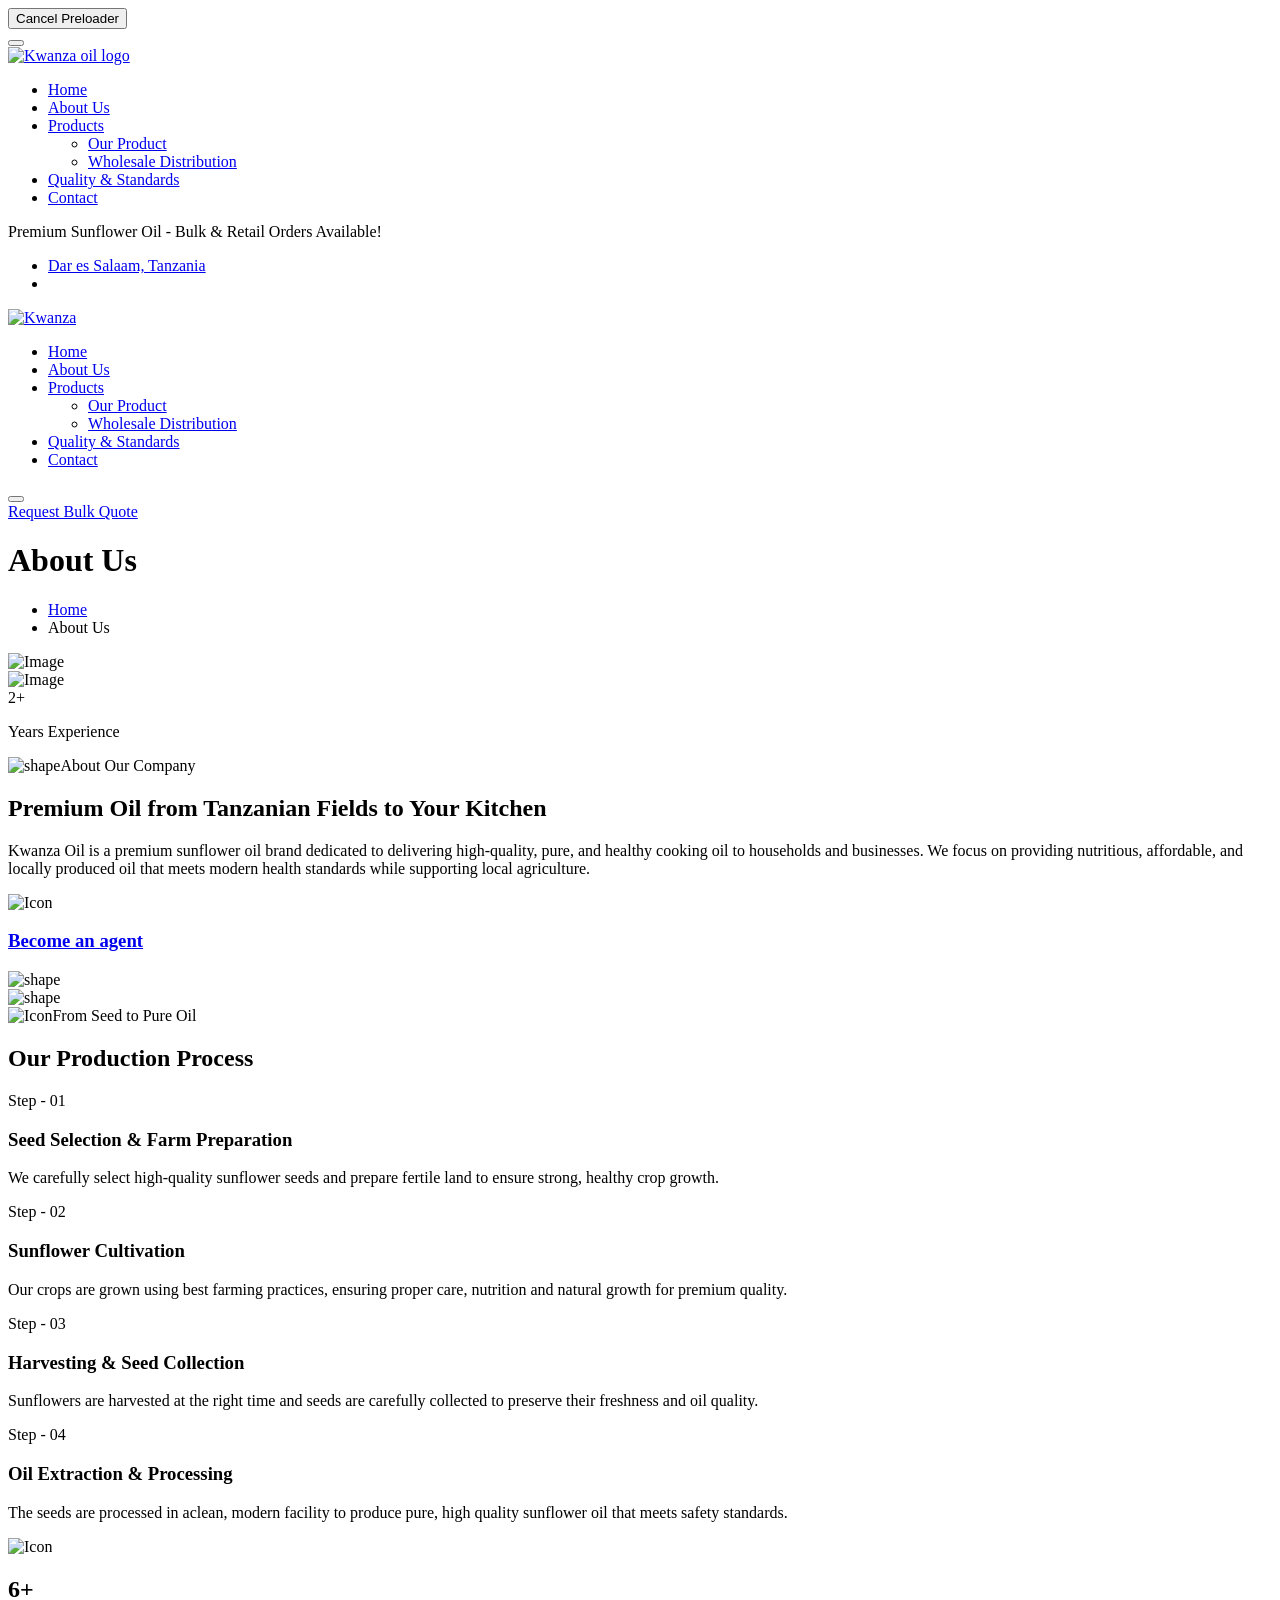
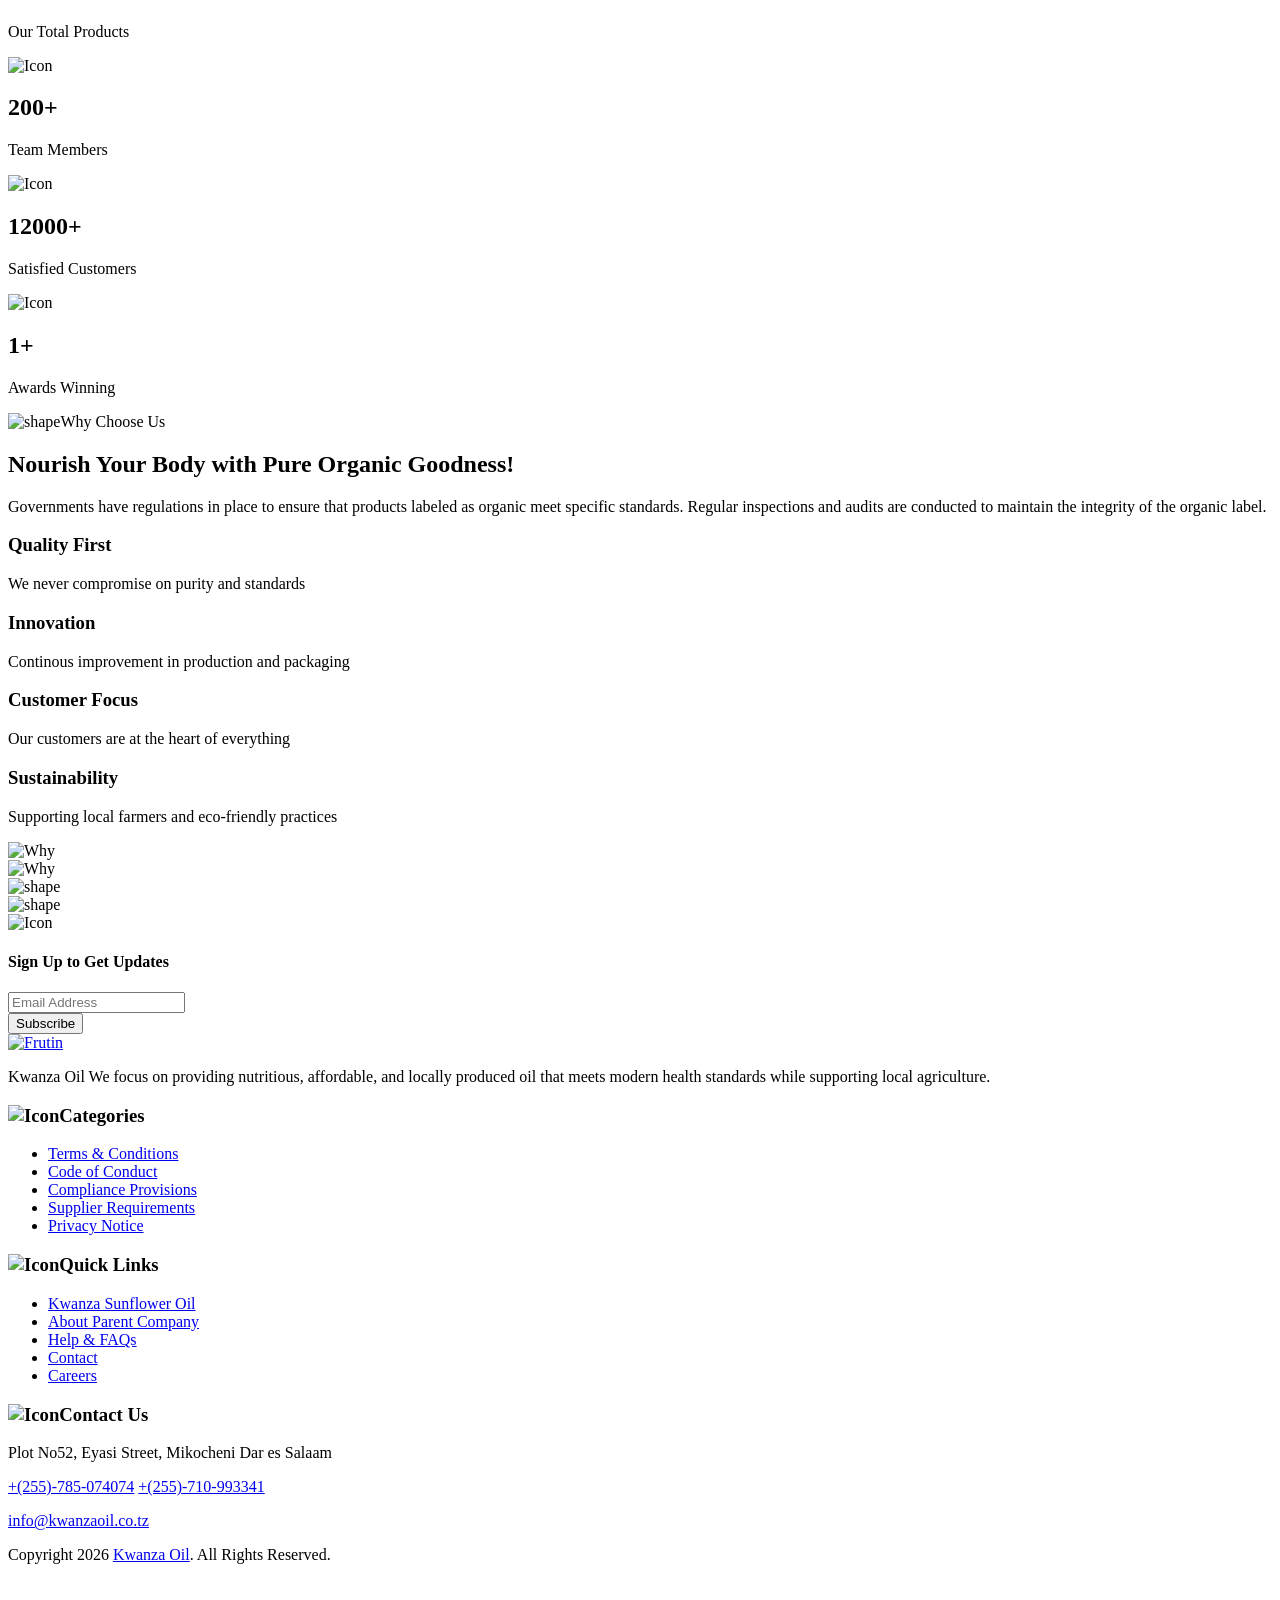
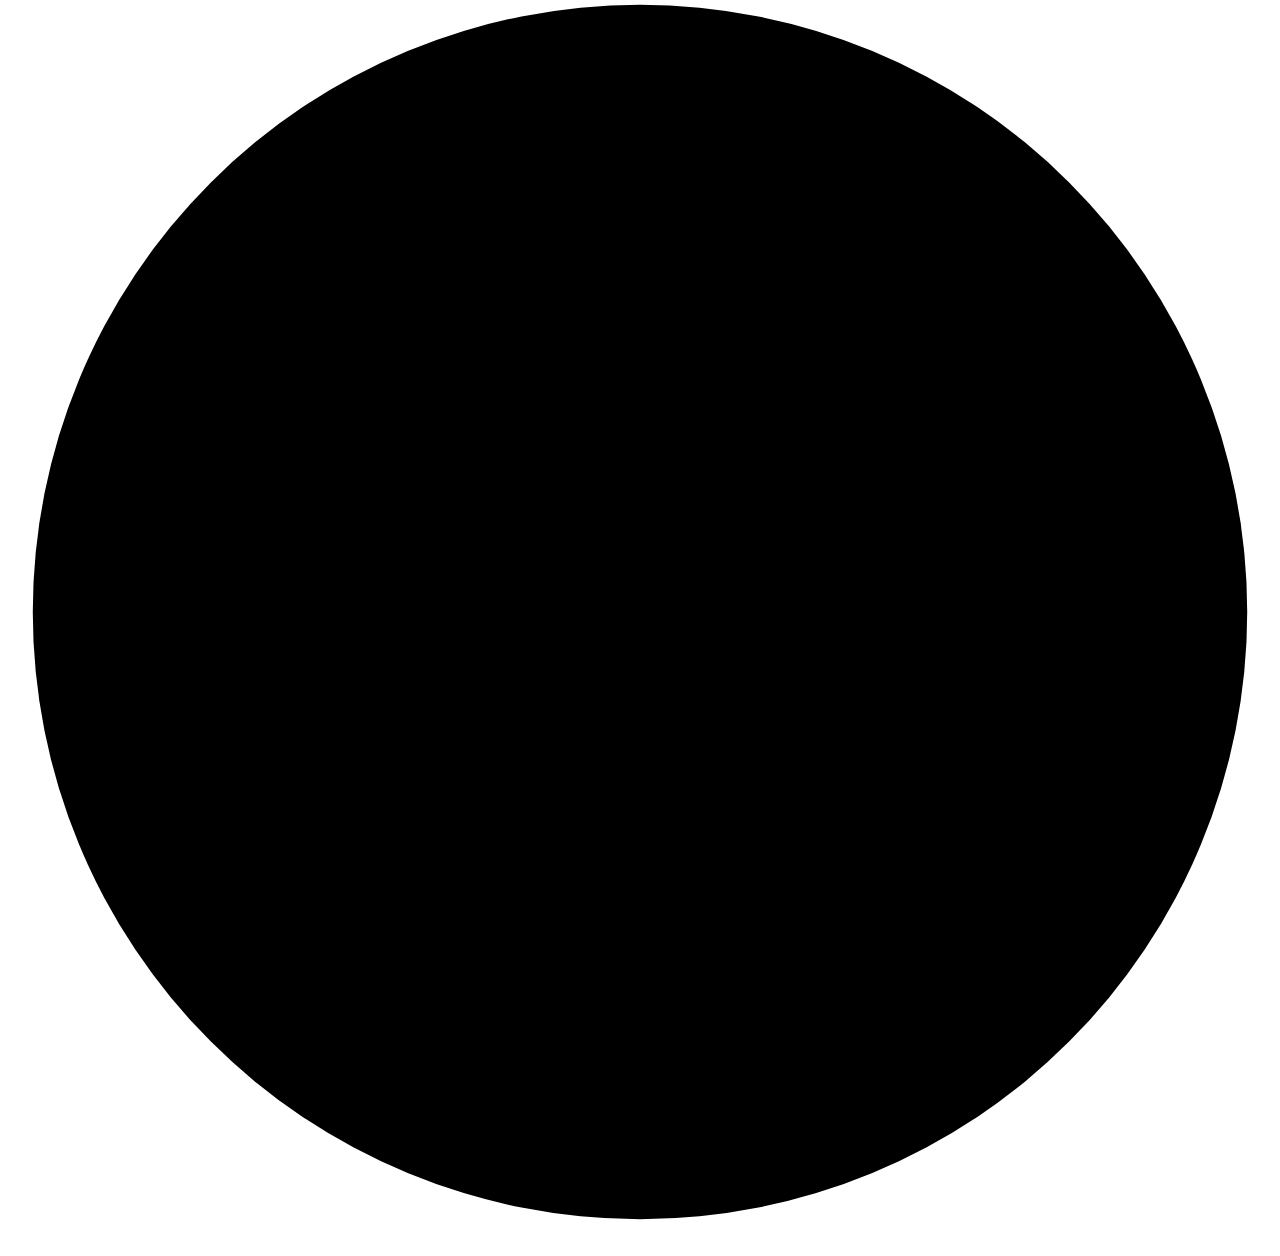
==== about.html @ 2250d804 "Add files via upload" ====
<!DOCTYPE html>
<html class="no-js" lang="en">

<head>
    <meta charset="utf-8">
    <meta http-equiv="x-ua-compatible" content="ie=edge">
    <title>Kwanza Oil - Premium Sunflower Oil Cooking Oil in Tanzania</title>
    <meta name="author" content="Kwanza Oil">
    <meta name="description" 
        content="Kwanza Oil - Premium Sunflower Oil Cooking Oil in Tanzania">
    <meta name="keywords" 
        content="Kwanza Oil - Premium Sunflower Oil Cooking Oil in Tanzania">
    <meta name="robots" content="INDEX,FOLLOW">

    <!-- Mobile Specific Metas -->
    <meta name="viewport" content="width=device-width, initial-scale=1, shrink-to-fit=no">

    <!-- Favicons - Place favicon.ico in the root directory -->
    <link rel="apple-touch-icon" sizes="57x57" href="assets/img/favicons/apple-icon-57x57.png">
    <link rel="apple-touch-icon" sizes="60x60" href="assets/img/favicons/apple-icon-60x60.png">
    <link rel="apple-touch-icon" sizes="72x72" href="assets/img/favicons/apple-icon-72x72.png">
    <link rel="apple-touch-icon" sizes="76x76" href="assets/img/favicons/apple-icon-76x76.png">
    <link rel="apple-touch-icon" sizes="114x114" href="assets/img/favicons/apple-icon-114x114.png">
    <link rel="apple-touch-icon" sizes="120x120" href="assets/img/favicons/apple-icon-120x120.png">
    <link rel="apple-touch-icon" sizes="144x144" href="assets/img/favicons/apple-icon-144x144.png">
    <link rel="apple-touch-icon" sizes="152x152" href="assets/img/favicons/apple-icon-152x152.png">
    <link rel="apple-touch-icon" sizes="180x180" href="assets/img/favicons/apple-icon-180x180.png">
    <link rel="icon" type="image/png" sizes="192x192" href="assets/img/favicons/android-icon-192x192.png">
    <link rel="icon" type="image/png" sizes="32x32" href="assets/img/favicons/favicon-32x32.png">
    <link rel="icon" type="image/png" sizes="96x96" href="assets/img/favicons/favicon-96x96.png">
    <link rel="icon" type="image/png" sizes="16x16" href="assets/img/favicons/favicon-16x16.png">
    <link rel="manifest" href="assets/img/favicons/manifest.json">
    <meta name="msapplication-TileColor" content="#ffffff">
    <meta name="msapplication-TileImage" content="assets/img/favicons/ms-icon-144x144.png">
    <meta name="theme-color" content="#ffffff">

    <!--==============================
      Google Fonts
    ============================== -->
    <link rel="preconnect" href="https://fonts.googleapis.com">
    <link rel="preconnect" href="https://fonts.gstatic.com" crossorigin>
    <link href="https://fonts.googleapis.com/css2?family=Akshar:wght@300..700&family=DM+Sans:ital,opsz,wght@0,9..40,100..1000;1,9..40,100..1000&family=Shadows+Into+Light+Two&display=swap" rel="stylesheet">

    <!--==============================
        All CSS File
    ============================== -->
    <!-- Bootstrap -->
    <link rel="stylesheet" href="assets/css/bootstrap.min.css">
    <!-- Fontawesome Icon -->
    <link rel="stylesheet" href="assets/css/fontawesome.min.css">
    <!-- Magnific Popup -->
    <link rel="stylesheet" href="assets/css/magnific-popup.min.css">
    <!-- Swiper Js -->
    <link rel="stylesheet" href="assets/css/swiper-bundle.min.css">
    <!-- Theme Custom CSS -->
    <link rel="stylesheet" href="assets/css/style.css">
</head>

<body>
    <!--********************************
   		Code Start From Here 
	******************************** -->

    <!--==============================
     Preloader
    ==============================-->
    <div class="preloader ">
        <button class="th-btn preloaderCls">Cancel Preloader </button>
        <div class="preloader-inner">
            <div class="loader">
                <span></span>
                <span></span>
                <span></span>
                <span></span>
                <span></span>
                <span></span>
            </div>
        </div>
    </div>

    <!--==============================
    Mobile Menu
    ============================== -->
    <div class="th-menu-wrapper">
        <div class="th-menu-area text-center">
            <button class="th-menu-toggle"><i class="fal fa-times"></i></button>
            <div class="mobile-logo">
                <a href="index.html"><img src="assets/img/kwanza-logo-white.png" alt="Kwanza oil logo"></a>
            </div>
            <div class="th-mobile-menu">
                <ul>
                    <li><a href="index.html">Home</a></li>
                    <li><a href="about.html">About Us</a></li>
                    <li class="menu-item-has-children">
                        <a href="#">Products</a>
                        <ul class="sub-menu">
                            <li><a href="product.html">Our Product</a></li>
                            <li><a href="wholesale.html">Wholesale Distribution</a></li>
                        </ul>
                    </li>
                    <li><a href="qstandard.html">Quality & Standards</a></li>
                    <li><a href="contact.html">Contact</a></li>
                </ul>
            </div>
        </div>
    </div>

    <!--==============================
    Header Area
    ==============================-->
    <header class="th-header header-layout2">
        <div class="sticky-wrapper">
            <div class="container">
                <div class="z-index-common">
                    <div class="header-top">
                        <div class="row justify-content-center justify-content-lg-between align-items-center gy-2">
                            <div class="col-auto d-none d-lg-block">
                                <p class="header-notice">
                                    Premium Sunflower Oil - Bulk & Retail Orders Available!
                                </p>
                            </div>
                            <div class="col-auto">
                                <div class="header-links">
                                    <ul>
                                        <li class="d-none d-xxl-inline-block"><i class="fal fa-location-dot"></i><a href="https://www.google.com/maps">Dar es Salaam, Tanzania</a></li>
                                        <li>
                                            <div class="social-links">
                                                <a href="https://www.facebook.com/profile.php?id=61579114331095"><i class="fab fa-facebook-f"></i></a>
                                                <a href="https://www.instagram.com/kwanzaoil_tanzania/"><i class="fab fa-instagram"></i></a>
                                                <a href="https://www.youtube.com/@kwanzatanzania-d3m"><i class="fab fa-youtube"></i></a>
                                            </div>
                                        </li>
                                    </ul>
                                </div>
                            </div>
                        </div>
                    </div>
                    <div class="menu-area">
                        <div class="logo-bg"></div>
                        <div class="row align-items-center justify-content-between">
                            <div class="col-auto">
                                <div class="header-logo">
                                    <a href="index.html"><img src="assets/img/kwanza-logo-white.png" alt="Kwanza"></a>
                                </div>
                            </div>
                            <div class="col-auto">
                                <nav class="main-menu d-none d-lg-inline-block">
                                    <ul>
                                        <li><a href="index.html">Home</a></li>
                                        <li><a href="about.html">About Us</a></li>
                                        <li class="menu-item-has-children">
                                            <a href="#">Products</a>
                                            <ul class="sub-menu">
                                                <li><a href="product.html">Our Product</a></li>
                                                <li><a href="wholesale.html">Wholesale Distribution</a></li>
                                            </ul>
                                        </li>
                                        <li><a href="qstandard.html">Quality & Standards</a></li>
                                        <li><a href="contact.html">Contact</a></li>
                                    </ul>
                                </nav>
                                <button type="button" class="th-menu-toggle d-block d-lg-none"><i class="far fa-bars"></i></button>
                            </div>
                            <div class="col-auto d-none d-xl-block ms-auto">
                                <div class="header-button">
                                    <a href="https://wa.me/255785074074" class="th-btn style4">Request Bulk Quote<i class="fas fa-chevrons-right ms-2"></i></a>
                                </div>
                            </div>
                        </div>
                    </div>
                </div>
            </div>
        </div>
    </header>


    <!--==============================
    Breadcumb
    ============================== -->
    <div class="breadcumb-wrapper " data-bg-src="assets/img/about/about_hero.png">
        <div class="container">
            <div class="breadcumb-content">
                <h1 class="breadcumb-title">About Us</h1>
                <ul class="breadcumb-menu">
                    <li><a href="index.html">Home</a></li>
                    <li>About Us</li>
                </ul>
            </div>
        </div>
    </div>

    <!--==============================
    About Area  
    ==============================-->
    <div class="overflow-hidden overflow-hidden space" id="about-sec">
        <div class="container">
            <div class="row align-items-center">
                <div class="col-xl-6 mb-30 mb-xl-0">
                    <div class="img-box1">
                        <div class="img2">
                            <img src="assets/img/about/about_small.png" alt="Image">
                        </div>
                        <div class="shape1 ">
                            <img src="assets/img/about/about_moving.png" alt="Image">
                        </div>
                        <div class="year-counter">
                            <div class="year-counter_number"><span class="counter-number">2</span>+</div>
                            <p class="year-counter_text">Years Experience</p>
                        </div>
                    </div>
                </div>
                <div class="col-xl-6">
                    <div class="ps-xxl-5 ps-xl-2 ms-xl-1 text-center text-xl-start">
                        <div class="title-area mb-32">
                            <span class="sub-title"><img src="assets/img/icon/hero_shape_1_1.png" alt="shape">About Our Company</span>
                            <h2 class="sec-title">
                                Premium Oil from Tanzanian Fields to Your Kitchen
                            </h2>
                            <p class="sec-text">Kwanza Oil is a premium sunflower oil brand dedicated to delivering high-quality, pure, and healthy cooking oil to households and businesses. We focus on providing nutritious, affordable, and locally produced oil that meets modern health standards while supporting local agriculture.</p>
                        </div>
                        <div class="about-feature-wrap">
                            <div class="about-feature">
                                <div class="box-icon">
                                    <img src="assets/img/icon/about_feature_1.svg" alt="Icon">
                                </div>
                                <h3 class="box-title">
                                    <a href="https://wa.me/255785074074">Become an agent</a>
                                </h3>
                            </div>
                            
                        </div>
                    </div>
                </div>
            </div>
        </div>
    </div>

    <!--==============================
    Process Area  
    ==============================-->
    <section class="space bg-smoke2" id="process-sec">
        <div class="shape-mockup" data-top="0" data-left="0"><img src="assets/img/icon/vector_shape_7.png" alt="shape"></div>
        <div class="shape-mockup" data-bottom="0" data-right="0"><img src="assets/img/icon/vector_shape_6.png" alt="shape"></div>
        <div class="container">
            <div class="title-area text-center">
                <span class="sub-title"><img src="assets/img/icon/hero_shape_1_1.png" alt="Icon">From Seed to Pure Oil</span>
                <h2 class="sec-title">Our Production Process</h2>
            </div>
            <div class="row gy-4 justify-content-center">
                <div class="col-xl-3 col-md-6 process-box-wrap">
                    <div class="process-box">
                        
                        <p class="box-number">Step - 01</p>
                        <h3 class="box-title">Seed Selection & Farm Preparation</h3>
                        <p class="box-text">We carefully select high-quality sunflower seeds and prepare fertile land to ensure strong, healthy crop growth.</p>
                    </div>
                </div>
                <div class="col-xl-3 col-md-6 process-box-wrap">
                    <div class="process-box">
                        
                        <p class="box-number">Step - 02</p>
                        <h3 class="box-title">Sunflower Cultivation</h3>
                        <p class="box-text">
                            Our crops are grown using best farming practices, ensuring proper care, nutrition and natural growth for premium quality.
                        </p>
                    </div>
                </div>
                <div class="col-xl-3 col-md-6 process-box-wrap">
                    <div class="process-box">
                       
                        <p class="box-number">Step - 03</p>
                        <h3 class="box-title">Harvesting & Seed Collection</h3>
                        <p class="box-text">
                            Sunflowers are harvested at the right time and seeds are carefully collected to preserve their freshness and oil quality.
                        </p>
                    </div>
                </div>
                <div class="col-xl-3 col-md-6 process-box-wrap">
                    <div class="process-box">
                        
                        <p class="box-number">Step - 04</p>
                        <h3 class="box-title">Oil Extraction & Processing</h3>
                        <p class="box-text">
                            The seeds are processed in aclean, modern facility to produce pure, high quality sunflower oil that meets safety standards.
                        </p>
                    </div>
                </div>
            </div>
        </div>
    </section>

    <!--==============================
    Counter Area  
    ==============================-->
    <div class="counter-sec11" data-bg-src="assets/img/bg/counter_bg_1_1.jpg">
        <div class="container">
            <div class="counter-card-wrap">
                <div class="counter-card">
                    <div class="box-icon">
                        <img src="assets/img/icon/counter_card_1.svg" alt="Icon">
                    </div>
                    <div class="media-body">
                        <h2 class="box-number"><span class="counter-number">6</span>+</h2>
                        <p class="box-text">Our Total Products</p>
                    </div>
                </div>
                <div class="divider"></div>
                <div class="counter-card">
                    <div class="box-icon">
                        <img src="assets/img/icon/counter_card_2.svg" alt="Icon">
                    </div>
                    <div class="media-body">
                        <h2 class="box-number"><span class="counter-number">200</span>+</h2>
                        <p class="box-text">Team Members</p>
                    </div>
                </div>
                <div class="divider"></div>
                <div class="counter-card">
                    <div class="box-icon">
                        <img src="assets/img/icon/counter_card_3.svg" alt="Icon">
                    </div>
                    <div class="media-body">
                        <h2 class="box-number"><span class="counter-number">12000</span>+</h2>
                        <p class="box-text">Satisfied Customers</p>
                    </div>
                </div>
                <div class="divider"></div>
                <div class="counter-card">
                    <div class="box-icon">
                        <img src="assets/img/icon/counter_card_4.svg" alt="Icon">
                    </div>
                    <div class="media-body">
                        <h2 class="box-number"><span class="counter-number">1</span>+</h2>
                        <p class="box-text">Awards Winning</p>
                    </div>
                </div>
                <div class="divider"></div>
            </div>
        </div>
    </div>

    <!--==============================
    Feature Area  
    ==============================-->
    <div class="overflow-hidden space">
        <div class="container">
            <div class="row">
                <div class="col-xl-6 text-center text-xl-start">
                    <div class="title-area">
                        <span class="sub-title"><img src="assets/img/icon/hero_shape_1_1.png" alt="shape">Why Choose Us</span>
                        <h2 class="sec-title">Nourish Your Body with Pure Organic Goodness!</h2>
                        <p class="sec-text">Governments have regulations in place to ensure that products labeled as organic meet specific standards. Regular inspections and audits are conducted to maintain the integrity of the organic label.</p>
                    </div>
                </div>
            </div>
            <div class="text-center text-xl-start">
                <div class="choose-feature-area">
                    <div class="row">
                        <div class="col-xl-7">
                            <div class="choose-feature-wrap">
                                <div class="choose-feature">
                                    <div class="box-icon">
                                       <!--  <img src="assets/img/icon/why_feature_6.svg" alt="Icon"> -->
                                    </div>
                                    <h3 class="box-title">Quality First</h3>
                                    <p class="box-text">
                                        We never compromise on purity and standards
                                    </p>
                                </div>
                                <div class="choose-feature">
                                    <div class="box-icon">
                                        <!-- <img src="assets/img/icon/why_feature_6.svg" alt="Icon"> -->
                                    </div>
                                    <h3 class="box-title">Innovation</h3>
                                    <p class="box-text">
                                        Continous improvement in production and packaging
                                    </p>
                                </div>
                                <div class="choose-feature">
                                    <div class="box-icon">
                                        <!-- <img src="assets/img/icon/why_feature_6.svg" alt="Icon"> -->
                                    </div>
                                    <h3 class="box-title">Customer Focus</h3>
                                    <p class="box-text">
                                        Our customers are at the heart of everything
                                    </p>
                                </div>
                                <div class="choose-feature">
                                    <div class="box-icon">
                                       <!--  <img src="assets/img/icon/why_feature_1.svg" alt="Icon"> -->
                                    </div>
                                    <h3 class="box-title">Sustainability</h3>
                                    <p class="box-text">
                                        Supporting local farmers and eco-friendly practices
                                    </p>
                                </div>
                            </div>
                        </div>
                        <div class="col-xl-5 d-none d-xl-block">
                            <div class="img-box2-wrap">
                                <div class="img-box2">
                                    <div class="img1">
                                        <img src="assets/img/about/why_about.png" alt="Why">
                                    </div>
                                    <div class="img2">
                                        <img src="assets/img/about/why_circle.png" alt="Why">
                                    </div>
                                </div>
                            </div>
                        </div>
                    </div>
                </div>
            </div>
        </div>
    </div>

    <!--==============================
    Footer Area
    ==============================-->
    <footer class="footer-wrapper footer-layout2">
        <div class="shape-mockup" data-top="0" data-left="0"><img src="assets/img/shape/footer_shape_1.png" alt="shape"></div>
        <div class="shape-mockup" data-bottom="0" data-right="0"><img src="assets/img/shape/footer_shape_2.png" alt="shape"></div>
        <div class="container z-index-common">
            <div class="newsletter-wrap">
                <div class="newsletter-content">
                    <div class="email-icon">
                        <img src="assets/img/icon/email_1.svg" alt="Icon">
                    </div>
                    <h4 class="newsletter-title">
                        Sign Up to Get Updates
                    </h4>
                </div>
                <form class="newsletter-form" method="post" action="">
                    <div class="form-group">
                        <input class="form-control" type="email" placeholder="Email Address" name="email" required="">
                    </div>
                    <button type="submit" class="th-btn style3">Subscribe</button>
                </form>
            </div>
        </div>
        <div class="widget-area">
            <div class="container">
                <div class="row justify-content-between">
                    <div class="col-md-6 col-xl-auto">
                        <div class="widget footer-widget">
                            <div class="th-widget-about">
                                <div class="about-logo">
                                    <a href="index.html"><img src="assets/img/kwanza-logo-white.png" alt="Frutin"></a>
                                </div>
                                <p class="about-text">
                                    Kwanza Oil We focus on providing nutritious, affordable, and locally produced oil that meets modern health standards while supporting local agriculture.
                                </p>
                                <div class="th-social">
                                    <a href="https://www.facebook.com/profile.php?id=61579114331095"><i class="fab fa-facebook-f"></i></a>
                                    <a href="https://www.instagram.com/kwanzaoil_tanzania/"><i class="fab fa-instagram"></i></a>
                                    <a href="https://www.youtube.com/@kwanzatanzania-d3m"><i class="fab fa-youtube"></i></a>
                                    <a href="https://wa.me/255785074074"><i class="fab fa-whatsapp"></i></a>
                                </div>
                            </div>
                        </div>
                    </div>
                    <div class="col-md-6 col-xl-auto">
                        <div class="widget widget_nav_menu footer-widget">
                            <h3 class="widget_title"><img src="assets/img/icon/hero_shape_1_1.png" alt="Icon">Categories</h3>
                            <div class="menu-all-pages-container">
                                <ul class="menu">
                                    <li><a href="error.html">Terms & Conditions</a></li>
                                    <li><a href="error.html">Code of Conduct</a></li>
                                    <li><a href="error.html">Compliance Provisions</a></li>
                                    <li><a href="error.html">Supplier Requirements</a></li>
                                    <li><a href="error.html">Privacy Notice</a></li>
                                </ul>
                            </div>
                        </div>
                    </div>
                    <div class="col-md-6 col-xl-auto">
                        <div class="widget widget_nav_menu footer-widget">
                            <h3 class="widget_title"><img src="assets/img/icon/hero_shape_1_1.png" alt="Icon">Quick Links</h3>
                            <div class="menu-all-pages-container">
                                <ul class="menu">
                                    <li><a href="about.html">Kwanza Sunflower Oil</a></li>
                                    <li><a href="error.html">About Parent Company</a></li>
                                    <li><a href="faq.html">Help & FAQs</a></li>
                                    <li><a href="contact.html">Contact</a></li>
                                    <li><a href="error.html">Careers</a></li>
                                </ul>
                            </div>
                        </div>
                    </div>
                    <div class="col-md-6 col-xl-auto">
                        <div class="widget footer-widget">
                            <h3 class="widget_title"><img src="assets/img/icon/hero_shape_1_1.png" alt="Icon">Contact Us</h3>
                            <div class="th-widget-contact">
                                <div class="info-box">
                                    <div class="info-box_icon">
                                        <i class="fas fa-location-dot"></i>
                                    </div>
                                    <p class="info-box_text">
                                    Plot No52, Eyasi Street, Mikocheni Dar es Salaam
                                    </p>
                                </div>
                                <div class="info-box">
                                    <div class="info-box_icon">
                                        <i class="fas fa-phone"></i>
                                    </div>
                                    <p class="info-box_text">
                                        <a href="tel:+255785074074" class="info-box_link">+(255)-785-074074</a>
                                        <a href="tel:+255785074074" class="info-box_link">+(255)-710-993341</a>
                                    </p>
                                </div>
                                <div class="info-box">
                                    <div class="info-box_icon">
                                        <i class="fas fa-envelope"></i>
                                    </div>
                                    <p class="info-box_text">
                                        <a href="mailto:info@kwanzaoil.co.tz" class="info-box_link">info@kwanzaoil.co.tz</a>
                                    </p>
                                </div>
                            </div>
                        </div>
                    </div>
                </div>
            </div>
        </div>
        <div class="copyright-wrap" data-bg-src="assets/img/bg/copyright_bg_1.png">
            <div class="container">
                <div class="row gy-2 align-items-center">
                    <div class="col-md-6">
                        <p class="copyright-text">Copyright <i class="fal fa-copyright"></i> 2026 <a href="index.html">Kwanza Oil</a>. All Rights Reserved.</p>
                    </div>
                </div>
            </div>
        </div>
    </footer>

    <!--********************************
			Code End  Here 
	******************************** -->

    <!-- Scroll To Top -->
    <div class="scroll-top">
        <svg class="progress-circle svg-content" width="100%" height="100%" viewBox="-1 -1 102 102">
            <path d="M50,1 a49,49 0 0,1 0,98 a49,49 0 0,1 0,-98" style="transition: stroke-dashoffset 10ms linear 0s; stroke-dasharray: 307.919, 307.919; stroke-dashoffset: 307.919;"></path>
        </svg>
    </div>

    <!--==============================
    All Js File
    ============================== -->
    <!-- Jquery -->
    <script src="assets/js/vendor/jquery-3.6.0.min.js"></script>
    <!-- Swiper Js -->
    <script src="assets/js/swiper-bundle.min.js"></script>
    <!-- Bootstrap -->
    <script src="assets/js/bootstrap.min.js"></script>
    <!-- Magnific Popup -->
    <script src="assets/js/jquery.magnific-popup.min.js"></script>
    <!-- Counter Up -->
    <script src="assets/js/jquery.counterup.min.js"></script>
    <!-- Range Slider -->
    <script src="assets/js/jquery-ui.min.js"></script>
    <!-- Isotope Filter -->
    <script src="assets/js/imagesloaded.pkgd.min.js"></script>
    <script src="assets/js/isotope.pkgd.min.js"></script>

    <!-- Main Js File -->
    <script src="assets/js/main.js"></script>
</body>

</html>
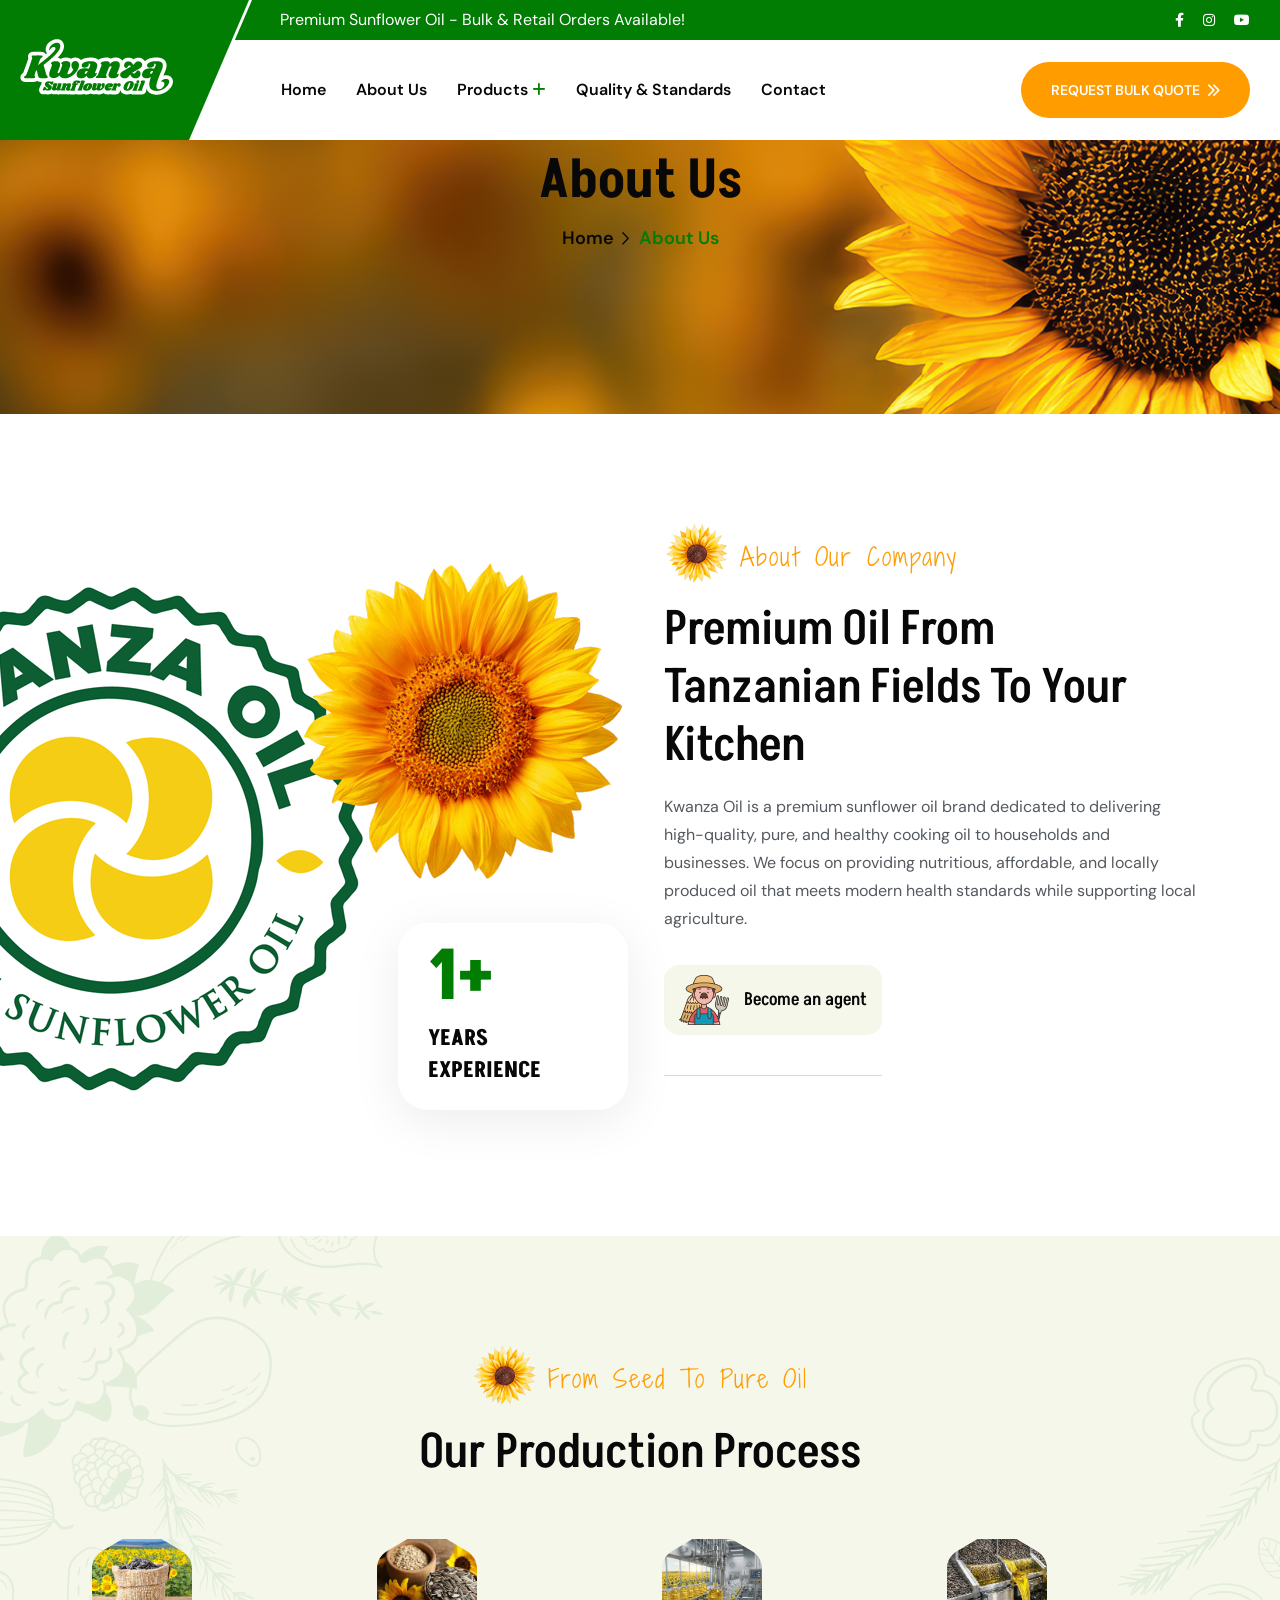
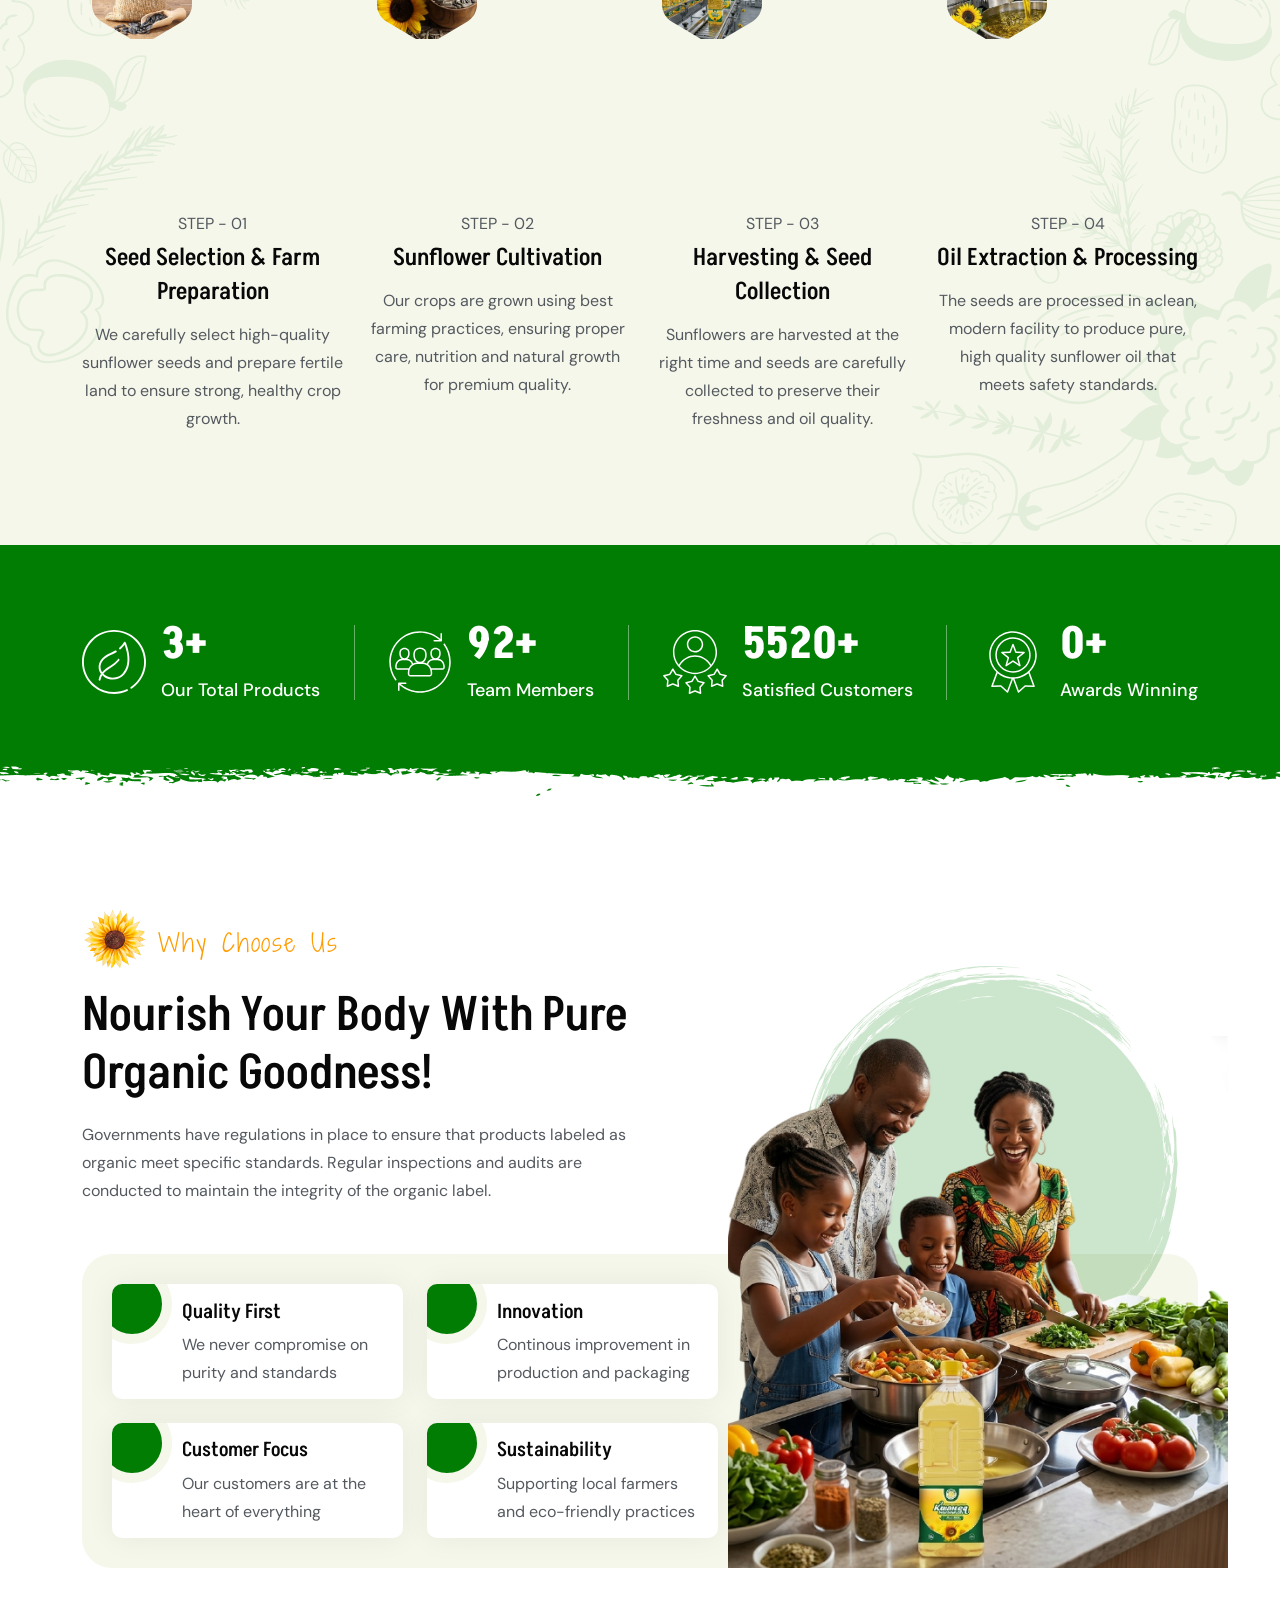
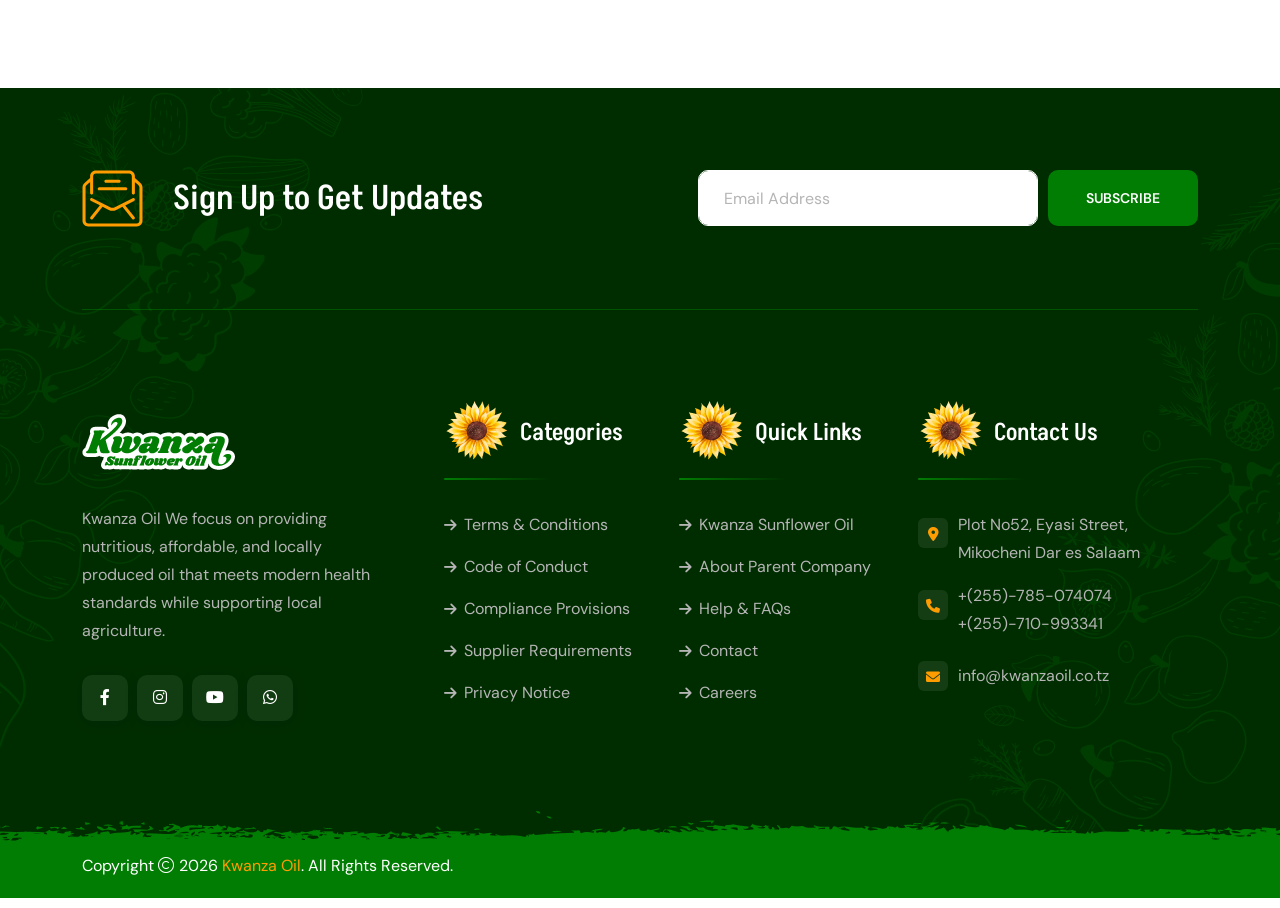
==== commit 8b65e6ed: "Add files via upload" ====
--- a/about.html
+++ b/about.html
@@ -249,7 +249,16 @@
             <div class="row gy-4 justify-content-center">
                 <div class="col-xl-3 col-md-6 process-box-wrap">
                     <div class="process-box">
+
+                        <div class="box-icon">
+                            <img src="assets/img/about/step_1.jpg" alt="icon">
+                        </div>
+                        <div class="box-img" data-mask-src="assets/img/bg/process_bg_shape.png">
+                            <!-- <img src="assets/img/about/stpe_1.jpg" alt="image"> -->
+                        </div>
                         
+
+
                         <p class="box-number">Step - 01</p>
                         <h3 class="box-title">Seed Selection & Farm Preparation</h3>
                         <p class="box-text">We carefully select high-quality sunflower seeds and prepare fertile land to ensure strong, healthy crop growth.</p>
@@ -257,6 +266,20 @@
                 </div>
                 <div class="col-xl-3 col-md-6 process-box-wrap">
                     <div class="process-box">
+
+
+                        <div class="box-icon">
+                            <img src="assets/img/about/step_2.jpg" alt="icon">
+                        </div>
+                        <div class="box-img" data-mask-src="assets/img/bg/process_bg_shape.png">
+                            <!-- <img src="assets/img/about/stpe_1.jpg" alt="image"> -->
+                        </div>
+
+
+
+
+
+
                         
                         <p class="box-number">Step - 02</p>
                         <h3 class="box-title">Sunflower Cultivation</h3>
@@ -267,6 +290,16 @@
                 </div>
                 <div class="col-xl-3 col-md-6 process-box-wrap">
                     <div class="process-box">
+
+                        <div class="box-icon">
+                            <img src="assets/img/about/step_3.jpg" alt="icon">
+                        </div>
+                        <div class="box-img" data-mask-src="assets/img/bg/process_bg_shape.png">
+                            <!-- <img src="assets/img/about/stpe_1.jpg" alt="image"> -->
+                        </div>
+
+
+
                        
                         <p class="box-number">Step - 03</p>
                         <h3 class="box-title">Harvesting & Seed Collection</h3>
@@ -277,6 +310,13 @@
                 </div>
                 <div class="col-xl-3 col-md-6 process-box-wrap">
                     <div class="process-box">
+
+                        <div class="box-icon">
+                            <img src="assets/img/about/step_4.jpg" alt="icon">
+                        </div>
+                        <div class="box-img" data-mask-src="assets/img/bg/process_bg_shape.png">
+                            <!-- <img src="assets/img/about/stpe_1.jpg" alt="image"> -->
+                        </div>
                         
                         <p class="box-number">Step - 04</p>
                         <h3 class="box-title">Oil Extraction & Processing</h3>
--- a/assets/css/style.css
+++ b/assets/css/style.css
@@ -0,0 +1,16820 @@
+@charset "UTF-8";
+/*
+Template Name: Frutin
+Template URL: https://themeholy.com/html/frutin/
+Description: Organic and Healthy Food HTML Template
+Author: themeholy
+Author URI: https://themeforest.net/user/themeholy
+Version: 1.0.0
+*/
+/*=================================
+    CSS Index Here
+==================================*/
+/*
+
+01. Theme Base
+    1.1. Mixin
+    1.2. Function
+    1.3. Variable
+    1.4. Typography
+    1.5. Extend
+    1.7. Wordpress Default
+02. Reset
+    2.1. Container
+    2.2. Grid
+    2.3. Input
+    2.4. Slider
+    2.5. Mobile Menu
+03. Utilities
+    3.1. Preloader
+    3.2. Buttons
+    3.3. Titles
+    3.4. Common
+    3.6. Font
+    3.7. Background
+    3.8. Text Color
+    3.9. Overlay
+    3.10. Animation
+    
+04. Template Style
+    4.1. Widget
+    4.2. Header
+    4.3. Footer
+    4.4. Breadcumb
+    4.5. Pagination
+    4.6. Blog
+    4.7. Comments
+    4.8. Hero Area
+    4.9. Error    
+    4.00. Popup Search
+    4.00. Popup Side Menu
+    4.00. Wocommerce
+    4.00. Products
+    4.00. Cart
+    4.00. Checkout
+    4.00. Wishlist
+    4.00. Contact
+    4.00. About
+    4.00. Team
+    4.00. Testimonial
+    4.00. Counter
+    4.00. Blog
+    4.00. Brand
+    4.00. Simple Sections
+    4.00. Why
+    4.00. Faq
+    4.00. Service
+    4.00. Process
+    4.00. Feature
+    4.00. Gallery
+    4.00. Category
+    4.00. CTA
+    4.00. Deal
+    4.00. Tab Menu
+
+05. Spacing
+
+*/
+/*=================================
+    CSS Index End
+==================================*/
+/*=================================
+   01. Theme Base
+==================================*/
+/*------------------- 1.1. Mixin -------------------*/
+@use "sass:math";
+/*------------------- 1.2. Function -------------------*/
+/*------------------- 1.3. Variable-------------------*/
+:root {
+  --theme-color: #017D03;
+  --theme-color2: #FF9C00;
+  --title-color: #080809;
+  --body-color: #54595F;
+  --smoke-color: #F7F7F7;
+  --smoke-color2: #F5F7EB;
+  --black-color: #000000;
+  --black-color2: #080E1C;
+  --gray-color: #bdbdbd;
+  --white-color: #ffffff;
+  --light-color: #bdbdbd;
+  --yellow-color: #FFB539;
+  --success-color: #28a745;
+  --error-color: #dc3545;
+  --th-border-color: #D9D9D9;
+  --title-font: "Akshar", sans-serif;
+  --body-font: 'DM Sans', sans-serif;
+  --style-font: "Shadows Into Light Two", cursive;
+  --icon-font: "Font Awesome 6 Pro";
+  --main-container: 1220px;
+  --container-gutters: 24px;
+  --section-space: 120px;
+  --section-space-mobile: 80px;
+  --section-title-space: 60px;
+  --ripple-ani-duration: 5s;
+}
+
+/*------------------- 1.5. Typography -------------------*/
+html,
+body {
+  scroll-behavior: auto !important;
+}
+
+body {
+  font-family: var(--body-font);
+  font-size: 16px;
+  font-weight: 400;
+  color: var(--body-color);
+  line-height: 26px;
+  overflow-x: hidden;
+  -webkit-font-smoothing: antialiased;
+}
+
+iframe {
+  border: none;
+  width: 100%;
+}
+
+.slick-slide:focus,
+button:focus,
+a:focus,
+a:active,
+input,
+input:hover,
+input:focus,
+input:active,
+textarea,
+textarea:hover,
+textarea:focus,
+textarea:active {
+  outline: none;
+}
+
+input:focus {
+  outline: none;
+  box-shadow: none;
+}
+
+img:not([draggable]),
+embed,
+object,
+video {
+  max-width: 100%;
+  height: auto;
+}
+
+ul {
+  list-style-type: disc;
+}
+
+ol {
+  list-style-type: decimal;
+}
+
+table {
+  margin: 0 0 1.5em;
+  width: 100%;
+  border-collapse: collapse;
+  border-spacing: 0;
+  border: 1px solid var(--th-border-color);
+}
+
+th {
+  font-weight: 700;
+  color: var(--title-color);
+}
+
+td,
+th {
+  border: 1px solid var(--th-border-color);
+  padding: 9px 12px;
+}
+
+a {
+  color: var(--theme-color);
+  text-decoration: none;
+  outline: 0;
+  -webkit-transition: all ease 0.4s;
+  transition: all ease 0.4s;
+}
+
+a:hover {
+  color: var(--title-color);
+}
+
+a:active, a:focus, a:hover, a:visited {
+  text-decoration: none;
+  outline: 0;
+}
+
+button {
+  -webkit-transition: all ease 0.4s;
+  transition: all ease 0.4s;
+}
+
+img {
+  border: none;
+  max-width: 100%;
+}
+
+ins {
+  text-decoration: none;
+}
+
+pre {
+  font-family: var(--body-font);
+  background: #f5f5f5;
+  color: #666;
+  font-size: 14px;
+  margin: 20px 0;
+  overflow: auto;
+  padding: 20px;
+  white-space: pre-wrap;
+  word-wrap: break-word;
+}
+
+span.ajax-loader:empty,
+p:empty {
+  display: none;
+}
+
+p {
+  font-family: var(--body-font);
+  margin: 0 0 18px 0;
+  color: var(--body-color);
+  line-height: 1.75;
+}
+
+h1 a,
+h2 a,
+h3 a,
+h4 a,
+h5 a,
+h6 a,
+p a,
+span a {
+  font-size: inherit;
+  font-family: inherit;
+  font-weight: inherit;
+  line-height: inherit;
+}
+
+.h1,
+h1,
+.h2,
+h2,
+.h3,
+h3,
+.h4,
+h4,
+.h5,
+h5,
+.h6,
+h6 {
+  font-family: var(--title-font);
+  color: var(--title-color);
+  text-transform: none;
+  font-weight: 500;
+  line-height: 1.4;
+  margin: 0 0 15px 0;
+}
+
+.h1,
+h1 {
+  font-size: 54px;
+  line-height: 1.18;
+}
+
+.h2,
+h2 {
+  font-size: 44px;
+  line-height: 1.227;
+}
+
+.h3,
+h3 {
+  font-size: 36px;
+  line-height: 1.278;
+}
+
+.h4,
+h4 {
+  font-size: 30px;
+  line-height: 1.333;
+}
+
+.h5,
+h5 {
+  font-size: 24px;
+  line-height: 1.417;
+}
+
+.h6,
+h6 {
+  font-size: 20px;
+  line-height: 1.5;
+}
+
+/* Large devices */
+@media (max-width: 1199px) {
+  .h1,
+  h1 {
+    font-size: 44px;
+    line-height: 1.3;
+  }
+  .h2,
+  h2 {
+    font-size: 36px;
+    line-height: 1.3;
+  }
+  .h3,
+  h3 {
+    font-size: 30px;
+  }
+  .h4,
+  h4 {
+    font-size: 24px;
+  }
+  .h5,
+  h5 {
+    font-size: 20px;
+  }
+  .h6,
+  h6 {
+    font-size: 16px;
+  }
+}
+
+/* Small devices */
+@media (max-width: 767px) {
+  .h1,
+  h1 {
+    font-size: 40px;
+  }
+  .h2,
+  h2 {
+    font-size: 34px;
+    line-height: 1.3;
+  }
+  .h3,
+  h3 {
+    font-size: 26px;
+  }
+  .h4,
+  h4 {
+    font-size: 22px;
+  }
+  .h5,
+  h5 {
+    font-size: 18px;
+  }
+  .h6,
+  h6 {
+    font-size: 16px;
+  }
+}
+
+/* Extra small devices */
+@media (max-width: 575px) {
+  .h1,
+  h1 {
+    font-size: 34px;
+    line-height: 1.35;
+  }
+  .h2,
+  h2 {
+    font-size: 28px;
+  }
+}
+
+/* Extra small devices */
+@media (max-width: 375px) {
+  .h1,
+  h1 {
+    font-size: 32px;
+  }
+}
+
+/*------------------- 1.6. Extend -------------------*/
+/*------------------- 1.7. Wordpress Default -------------------*/
+/*=================================
+    02. Reset
+==================================*/
+/*------------------- 2.1. Container -------------------*/
+/* Medium Large devices */
+@media (max-width: 1399px) {
+  :root {
+    --main-container: 1250px;
+  }
+}
+
+@media (min-width: 1560px) {
+  .th-container2 {
+    width: 100%;
+    max-width: 1560px;
+    margin-left: auto;
+    margin-right: 0;
+    padding-left: 0;
+    padding-right: 0;
+  }
+  .th-container2 .container {
+    --main-container: 1220px;
+  }
+  .th-container3 {
+    width: 100%;
+    max-width: 1560px;
+    margin-left: 0;
+    margin-right: auto;
+    padding-left: 0;
+    padding-right: 0;
+  }
+  .th-container3 .container {
+    --main-container: 1220px;
+  }
+}
+
+/* Hight Resoulation devices */
+@media (min-width: 1922px) {
+  .th-container3,
+  .th-container2 {
+    margin-right: auto;
+  }
+}
+
+@media only screen and (min-width: 1300px) {
+  .container-xxl,
+  .container-xl,
+  .container-lg,
+  .container-md,
+  .container-sm,
+  .container {
+    max-width: calc(var(--main-container) + var(--container-gutters));
+    padding-left: calc(var(--container-gutters) / 2);
+    padding-right: calc(var(--container-gutters) / 2);
+  }
+  .container-xxl.px-0,
+  .container-xl.px-0,
+  .container-lg.px-0,
+  .container-md.px-0,
+  .container-sm.px-0,
+  .container.px-0 {
+    max-width: var(--main-container);
+  }
+}
+
+@media only screen and (min-width: 1300px) {
+  .th-container {
+    --main-container: 1720px;
+  }
+}
+
+@media only screen and (max-width: 1600px) {
+  .container-fluid.px-0 {
+    padding-left: 15px !important;
+    padding-right: 15px !important;
+  }
+  .container-fluid.px-0 .row {
+    margin-left: 0 !important;
+    margin-right: 0 !important;
+  }
+}
+
+.container-gallery {
+  max-width: 1840px;
+}
+
+/*------------------- 2.2. Grid -------------------*/
+.slick-track > [class*=col] {
+  -webkit-flex-shrink: 0;
+      -ms-flex-negative: 0;
+          flex-shrink: 0;
+  width: 100%;
+  max-width: 100%;
+  padding-right: calc(var(--bs-gutter-x)/ 2);
+  padding-left: calc(var(--bs-gutter-x)/ 2);
+  margin-top: var(--bs-gutter-y);
+}
+
+@media (min-width: 1300px) {
+  .row {
+    --bs-gutter-x: 24px;
+  }
+}
+
+.gy-30 {
+  --bs-gutter-y: 30px;
+}
+
+.g-0 {
+  --bs-gutter-y: 0;
+  --bs-gutter-x: 0;
+}
+
+.gx-0 {
+  --bs-gutter-x: 0;
+}
+
+.gy-40 {
+  --bs-gutter-y: 40px;
+}
+
+.gy-50 {
+  --bs-gutter-y: 50px;
+}
+
+.gx-10 {
+  --bs-gutter-x: 10px;
+}
+
+.gy-10 {
+  --bs-gutter-y: 10px;
+}
+
+@media (min-width: 1299px) {
+  .gx-60 {
+    --bs-gutter-x: 60px;
+  }
+}
+
+@media (min-width: 1399px) {
+  .gx-30 {
+    --bs-gutter-x: 30px;
+  }
+  .gx-25 {
+    --bs-gutter-x: 25px;
+  }
+  .gx-40 {
+    --bs-gutter-x: 40px;
+  }
+}
+
+/* Medium devices */
+@media (max-width: 991px) {
+  .gy-50 {
+    --bs-gutter-y: 40px;
+  }
+}
+
+/*------------------- 2.3. Input -------------------*/
+select,
+.form-control,
+.form-select,
+textarea,
+input {
+  height: 56px;
+  padding: 0 25px 0 25px;
+  padding-right: 45px;
+  border: 1px solid transparent;
+  color: var(--body-color);
+  background-color: var(--smoke-color2);
+  border-radius: 27px;
+  font-size: 16px;
+  width: 100%;
+  font-family: var(--body-font);
+  -webkit-transition: 0.4s ease-in-out;
+  transition: 0.4s ease-in-out;
+}
+
+select:focus,
+.form-control:focus,
+.form-select:focus,
+textarea:focus,
+input:focus {
+  outline: 0;
+  box-shadow: none;
+  border-color: var(--th-border-color);
+  background-color: var(--smoke-color2);
+}
+
+select::-moz-placeholder,
+.form-control::-moz-placeholder,
+.form-select::-moz-placeholder,
+textarea::-moz-placeholder,
+input::-moz-placeholder {
+  color: var(--body-color);
+}
+
+select::-webkit-input-placeholder,
+.form-control::-webkit-input-placeholder,
+.form-select::-webkit-input-placeholder,
+textarea::-webkit-input-placeholder,
+input::-webkit-input-placeholder {
+  color: var(--body-color);
+}
+
+select:-ms-input-placeholder,
+.form-control:-ms-input-placeholder,
+.form-select:-ms-input-placeholder,
+textarea:-ms-input-placeholder,
+input:-ms-input-placeholder {
+  color: var(--body-color);
+}
+
+select::-webkit-input-placeholder, .form-control::-webkit-input-placeholder, .form-select::-webkit-input-placeholder, textarea::-webkit-input-placeholder, input::-webkit-input-placeholder {
+  color: var(--body-color);
+}
+
+select::-moz-placeholder, .form-control::-moz-placeholder, .form-select::-moz-placeholder, textarea::-moz-placeholder, input::-moz-placeholder {
+  color: var(--body-color);
+}
+
+select:-ms-input-placeholder, .form-control:-ms-input-placeholder, .form-select:-ms-input-placeholder, textarea:-ms-input-placeholder, input:-ms-input-placeholder {
+  color: var(--body-color);
+}
+
+select::-ms-input-placeholder, .form-control::-ms-input-placeholder, .form-select::-ms-input-placeholder, textarea::-ms-input-placeholder, input::-ms-input-placeholder {
+  color: var(--body-color);
+}
+
+select::placeholder,
+.form-control::placeholder,
+.form-select::placeholder,
+textarea::placeholder,
+input::placeholder {
+  color: var(--body-color);
+}
+
+.form-select,
+select {
+  display: block;
+  width: 100%;
+  line-height: 1.5;
+  vertical-align: middle;
+  background-image: url("data:image/svg+xml;charset=utf-8,%3Csvg xmlns='http://www.w3.org/2000/svg' viewBox='0 0 16 16'%3E%3Cpath fill='none' stroke='%23343a40' stroke-linecap='round' stroke-linejoin='round' stroke-width='2' d='M2 5l6 6 6-6'/%3E%3C/svg%3E");
+  background-position: right 26px center;
+  background-repeat: no-repeat;
+  background-size: 16px 12px;
+  -webkit-appearance: none;
+  -moz-appearance: none;
+  appearance: none;
+  cursor: pointer;
+}
+
+.form-select.style2,
+select.style2 {
+  background-image: url("data:image/svg+xml,%3Csvg width='11' height='6' viewBox='0 0 11 6' fill='none' xmlns='http://www.w3.org/2000/svg'%3E%3Cpath d='M9.87109 1.71094L5.71484 5.62109C5.56901 5.7487 5.41406 5.8125 5.25 5.8125C5.08594 5.8125 4.9401 5.7487 4.8125 5.62109L0.65625 1.71094C0.382812 1.40104 0.373698 1.09115 0.628906 0.78125C0.920573 0.507812 1.23047 0.498698 1.55859 0.753906L5.25 4.25391L8.96875 0.753906C9.27865 0.498698 9.57943 0.498698 9.87109 0.753906C10.1263 1.08203 10.1263 1.40104 9.87109 1.71094Z' fill='%238B929C'/%3E%3C/svg%3E");
+}
+
+textarea.form-control,
+textarea {
+  min-height: 154px;
+  padding-top: 16px;
+  padding-bottom: 17px;
+}
+
+textarea.form-control.style2,
+textarea.style2 {
+  min-height: 100px;
+}
+
+.form-group {
+  margin-bottom: var(--bs-gutter-x);
+  position: relative;
+}
+
+.form-group > i {
+  display: inline-block;
+  position: absolute;
+  right: 25px;
+  top: 19px;
+  font-size: 16px;
+  color: var(--body-color);
+}
+
+.form-group > i.fa-envelope {
+  padding-top: 1px;
+}
+
+.form-group > i.fa-comment {
+  margin-top: -2px;
+}
+
+.form-group > i.fa-chevron-down {
+  width: 17px;
+  background-color: var(--smoke-color2);
+}
+
+.form-group.has-label > i {
+  top: 50px;
+}
+
+[class*="col-"].form-group > i {
+  right: calc((var(--bs-gutter-x) / 2) + 25px);
+}
+
+.form-rounded-10 .form-control,
+.form-rounded-10 .form-select {
+  border-radius: 10px !important;
+}
+
+.form-rounded-10 .th-btn {
+  border-radius: 10px;
+}
+
+option:checked, option:focus, option:hover {
+  background-color: var(--theme-color);
+  color: var(--white-color);
+}
+
+input::-webkit-outer-spin-button,
+input::-webkit-inner-spin-button {
+  -webkit-appearance: none;
+  margin: 0;
+}
+
+/* Firefox */
+input[type="number"] {
+  -moz-appearance: textfield;
+}
+
+input[type="checkbox"] {
+  visibility: hidden;
+  opacity: 0;
+  display: inline-block;
+  vertical-align: middle;
+  width: 0;
+  height: 0;
+  display: none;
+}
+
+input[type="checkbox"]:checked ~ label:before {
+  content: "\f00c";
+  color: var(--white-color);
+  background-color: var(--theme-color);
+  border-color: var(--theme-color);
+}
+
+input[type="checkbox"] ~ label {
+  position: relative;
+  padding-left: 30px;
+  cursor: pointer;
+  display: block;
+}
+
+input[type="checkbox"] ~ label:before {
+  content: "";
+  font-family: var(--icon-font);
+  font-weight: 700;
+  position: absolute;
+  left: 0px;
+  top: 3.5px;
+  background-color: var(--white-color);
+  border: 1px solid var(--th-border-color);
+  height: 18px;
+  width: 18px;
+  line-height: 18px;
+  text-align: center;
+  font-size: 12px;
+}
+
+input[type="checkbox"].style2 ~ label {
+  color: #8B929C;
+  padding-left: 23px;
+  margin-bottom: -0.5em;
+}
+
+input[type="checkbox"].style2 ~ label:before {
+  background-color: rgba(255, 255, 255, 0.1);
+  border: 1px solid #8B929C;
+  height: 14px;
+  width: 14px;
+  line-height: 14px;
+  border-radius: 3px;
+  top: 6px;
+}
+
+input[type="checkbox"].style2:checked ~ label:before {
+  color: var(--theme-color);
+}
+
+input[type="radio"] {
+  visibility: hidden;
+  opacity: 0;
+  display: inline-block;
+  vertical-align: middle;
+  width: 0;
+  height: 0;
+  display: none;
+}
+
+input[type="radio"] ~ label {
+  position: relative;
+  padding-left: 30px;
+  cursor: pointer;
+  line-height: 1;
+  display: inline-block;
+  font-weight: 600;
+  margin-bottom: 0;
+}
+
+input[type="radio"] ~ label::before {
+  content: "\f111";
+  position: absolute;
+  font-family: var(--icon-font);
+  left: 0;
+  top: -2px;
+  width: 20px;
+  height: 20px;
+  padding-left: 0;
+  font-size: 0.6em;
+  line-height: 19px;
+  text-align: center;
+  border: 1px solid var(--theme-color);
+  border-radius: 100%;
+  font-weight: 700;
+  background: var(--white-color);
+  color: transparent;
+  -webkit-transition: all 0.2s ease;
+  transition: all 0.2s ease;
+}
+
+input[type="radio"]:checked ~ label::before {
+  border-color: var(--theme-color);
+  background-color: var(--theme-color);
+  color: var(--white-color);
+}
+
+label {
+  margin-bottom: 0.5em;
+  margin-top: -0.3em;
+  display: block;
+  color: var(--title-color);
+  font-family: var(--body-font);
+  font-size: 16px;
+}
+
+textarea.is-invalid,
+select.is-invalid,
+input.is-invalid,
+.was-validated input:invalid {
+  border: 1px solid var(--error-color) !important;
+  background-position: right calc(0.375em + 0.8875rem) center;
+  background-image: none;
+}
+
+textarea.is-invalid:focus,
+select.is-invalid:focus,
+input.is-invalid:focus,
+.was-validated input:invalid:focus {
+  outline: 0;
+  box-shadow: none;
+}
+
+textarea.is-invalid {
+  background-position: top calc(0.375em + 0.5875rem) right calc(0.375em + 0.8875rem);
+}
+
+.row.no-gutters > .form-group {
+  margin-bottom: 0;
+}
+
+.form-messages {
+  display: none;
+}
+
+.form-messages.mb-0 * {
+  margin-bottom: 0;
+}
+
+.form-messages.success {
+  color: var(--success-color);
+  display: block;
+}
+
+.form-messages.error {
+  color: var(--error-color);
+  display: block;
+}
+
+.form-messages pre {
+  padding: 0;
+  background-color: transparent;
+  color: inherit;
+}
+
+/*------------------- 2.4. Slick Slider -------------------*/
+.swiper-wrapper.row {
+  -webkit-flex-wrap: nowrap;
+      -ms-flex-wrap: nowrap;
+          flex-wrap: nowrap;
+}
+
+.th-slider.has-shadow {
+  padding-left: 12px;
+  padding-right: 12px;
+  margin: -25px -12px;
+}
+
+.th-slider.has-shadow .swiper-wrapper {
+  padding: 25px 0;
+}
+
+.swiper-fade .swiper-slide {
+  -webkit-transition: 0.6s ease-in-out;
+  transition: 0.6s ease-in-out;
+}
+
+.swiper-fade .swiper-slide-prev {
+  opacity: 0;
+}
+
+.swiper-pagination-bullets {
+  position: relative;
+  z-index: 3;
+  text-align: center;
+  margin: 50px 0 -7px 0;
+  line-height: 10px;
+  height: 10px;
+}
+
+.swiper-pagination-bullets .swiper-pagination-bullet {
+  display: inline-block;
+  --swiper-pagination-bullet-size: 10px;
+  --swiper-pagination-bullet-horizontal-gap: 8px;
+  margin: 5px 7px;
+  opacity: 1;
+  background-color: var(--theme-color);
+  position: relative;
+  cursor: pointer;
+}
+
+.swiper-pagination-bullets .swiper-pagination-bullet:before {
+  content: '';
+  position: absolute;
+  inset: -5px;
+  border: 1px solid var(--theme-color);
+  -webkit-transform: scale(0.2);
+      -ms-transform: scale(0.2);
+          transform: scale(0.2);
+  border-radius: inherit;
+  -webkit-transition: 0.4s ease-in-out;
+  transition: 0.4s ease-in-out;
+}
+
+.swiper-pagination-bullets .swiper-pagination-bullet.swiper-pagination-bullet-active {
+  background-color: var(--theme-color);
+}
+
+.swiper-pagination-bullets .swiper-pagination-bullet.swiper-pagination-bullet-active:before {
+  -webkit-transform: scale(1);
+      -ms-transform: scale(1);
+          transform: scale(1);
+}
+
+.slider-area {
+  position: relative;
+}
+
+.slider-arrow {
+  display: inline-block;
+  padding: 0;
+  background-color: var(--theme-color);
+  color: var(--white-color);
+  position: absolute;
+  top: 50%;
+  border: none;
+  left: var(--pos-x, -120px);
+  width: var(--icon-size, 56px);
+  height: var(--icon-size, 56px);
+  line-height: var(--icon-size, 56px);
+  font-size: var(--icon-font-size, 18px);
+  margin-top: calc(var(--icon-size, 56px) / -2);
+  z-index: 3;
+  border-radius: 99px;
+}
+
+.slider-arrow.default {
+  position: relative;
+  --pos-x: 0;
+  margin-top: 0;
+}
+
+.slider-arrow.slider-next {
+  right: var(--pos-x, -120px);
+  left: auto;
+}
+
+.slider-arrow:hover {
+  background-color: var(--theme-color2);
+  color: var(--white-color);
+}
+
+.arrow-margin .slider-arrow {
+  top: calc(50% - 30px);
+}
+
+.arrow-wrap {
+  position: relative;
+}
+
+.arrow-wrap .slider-arrow {
+  opacity: 0;
+  visibility: hidden;
+  -webkit-transform: scale(0.4);
+      -ms-transform: scale(0.4);
+          transform: scale(0.4);
+  /* Medium Large devices */
+}
+
+@media (max-width: 1299px) {
+  .arrow-wrap .slider-arrow {
+    display: none;
+  }
+}
+
+.arrow-wrap:hover .slider-arrow {
+  opacity: 1;
+  visibility: visible;
+  -webkit-transform: scale(1);
+      -ms-transform: scale(1);
+          transform: scale(1);
+}
+
+/* Extra large devices */
+@media (max-width: 1500px) {
+  .slider-arrow {
+    --arrow-horizontal: -20px;
+    --pos-x: -70px;
+  }
+}
+
+/* Medium Large devices */
+@media (max-width: 1399px) {
+  .slider-arrow {
+    --arrow-horizontal: 40px;
+    --pos-x: -17px;
+  }
+}
+
+.icon-box .slider-arrow:not(:last-child) {
+  margin-right: 8px;
+}
+
+/* Medium devices */
+@media (max-width: 991px) {
+  .slider-arrow {
+    --icon-size: 40px;
+    line-height: 38px;
+    margin-right: 40px;
+    font-size: 14px;
+  }
+  .slider-arrow.slider-next {
+    margin-right: 0;
+    margin-left: 40px;
+  }
+  .slick-dots {
+    margin: 40px 0 0 0;
+  }
+  .icon-box .slider-arrow {
+    margin-right: 0;
+  }
+}
+
+.slick-3d-active {
+  margin-left: -12%;
+  margin-right: -12%;
+}
+
+.slick-3d-active .slick-list {
+  padding-left: 30% !important;
+  padding-right: 30% !important;
+}
+
+.slick-3d-active .slick-track {
+  max-width: 100% !important;
+  -webkit-transform: translate3d(0, 0, 0) !important;
+          transform: translate3d(0, 0, 0) !important;
+  -webkit-perspective: 100px;
+          perspective: 100px;
+}
+
+.slick-3d-active .slick-slide {
+  position: absolute;
+  top: 0;
+  left: 0;
+  right: 0;
+  bottom: 0;
+  margin: auto;
+  opacity: 0;
+  width: 100% !important;
+  -webkit-transform: translate3d(0, 0, 0);
+          transform: translate3d(0, 0, 0);
+  -webkit-transition: opacity 1s, -webkit-transform 1s;
+  transition: opacity 1s, -webkit-transform 1s;
+  transition: transform 1s, opacity 1s;
+  transition: transform 1s, opacity 1s, -webkit-transform 1s;
+}
+
+.slick-3d-active .slick-3d-next,
+.slick-3d-active .slick-3d-prev,
+.slick-3d-active .slick-3d-next2,
+.slick-3d-active .slick-3d-prev2 {
+  display: block;
+}
+
+.slick-3d-active .slick-current {
+  opacity: 1;
+  position: relative;
+  display: block;
+  z-index: 2;
+}
+
+.slick-3d-active .slick-3d-next {
+  opacity: 1;
+  -webkit-transform: translate3d(50%, 0, -21px);
+          transform: translate3d(50%, 0, -21px);
+  z-index: 1;
+  -webkit-perspective: 1000px;
+          perspective: 1000px;
+}
+
+.slick-3d-active .slick-3d-next2 {
+  opacity: 1;
+  -webkit-transform: translate3d(40%, 0, -23px);
+          transform: translate3d(40%, 0, -23px);
+  z-index: 0;
+  -webkit-perspective: 1000px;
+          perspective: 1000px;
+}
+
+.slick-3d-active .slick-3d-prev {
+  opacity: 1;
+  -webkit-transform: translate3d(-50%, 0, -21px);
+          transform: translate3d(-50%, 0, -21px);
+}
+
+.slick-3d-active .slick-3d-prev .testi-card {
+  box-shadow: none;
+}
+
+.slick-3d-active .slick-3d-prev2 {
+  opacity: 1;
+  -webkit-transform: translate3d(-40%, 0, -23px);
+          transform: translate3d(-40%, 0, -23px);
+}
+
+/*------------------- 2.5. Mobile Menu -------------------*/
+.th-menu-wrapper {
+  position: fixed;
+  top: 0;
+  left: 0;
+  bottom: 0;
+  background-color: rgba(0, 0, 0, 0.6);
+  z-index: 999999;
+  width: 0;
+  width: 100%;
+  height: 100%;
+  -webkit-transition: all ease 0.8s;
+  transition: all ease 0.8s;
+  opacity: 0;
+  visibility: hidden;
+}
+
+.th-menu-wrapper .mobile-logo {
+  padding-bottom: 30px;
+  padding-top: 40px;
+  display: block;
+  text-align: center;
+  background-color: var(--smoke-color2);
+}
+
+.th-menu-wrapper .mobile-logo svg {
+  max-width: 185px;
+}
+
+.th-menu-wrapper .th-menu-toggle {
+  border: none;
+  font-size: 22px;
+  position: absolute;
+  right: -16.5px;
+  top: 25px;
+  padding: 0;
+  line-height: 1;
+  width: 33px;
+  height: 33px;
+  line-height: 35px;
+  font-size: 18px;
+  z-index: 1;
+  color: var(--white-color);
+  background-color: var(--theme-color);
+  border-radius: 50%;
+}
+
+.th-menu-wrapper .th-menu-toggle:hover {
+  background-color: var(--title-color);
+  color: var(--white-color);
+}
+
+.th-menu-wrapper .th-menu-area {
+  width: 100%;
+  max-width: 310px;
+  background-color: #fff;
+  border-right: 3px solid var(--theme-color);
+  height: 100%;
+  position: relative;
+  left: -110%;
+  opacity: 0;
+  visibility: hidden;
+  -webkit-transition: all ease 1s;
+  transition: all ease 1s;
+  z-index: 1;
+}
+
+.th-menu-wrapper.th-body-visible {
+  opacity: 1;
+  visibility: visible;
+}
+
+.th-menu-wrapper.th-body-visible .th-menu-area {
+  left: 0;
+  opacity: 1;
+  visibility: visible;
+}
+
+.th-mobile-menu {
+  overflow-y: scroll;
+  max-height: calc(100vh - 200px);
+  padding-bottom: 40px;
+  margin-top: 33px;
+  text-align: left;
+}
+
+.th-mobile-menu ul {
+  margin: 0;
+  padding: 0 0;
+}
+
+.th-mobile-menu ul li {
+  border-bottom: 1px solid #fdedf1;
+  list-style-type: none;
+}
+
+.th-mobile-menu ul li li:first-child {
+  border-top: 1px solid #fdedf1;
+}
+
+.th-mobile-menu ul li a {
+  display: block;
+  position: relative;
+  padding: 12px 0;
+  line-height: 1.4;
+  font-size: 16px;
+  text-transform: capitalize;
+  color: var(--title-color);
+  padding-left: 18px;
+}
+
+.th-mobile-menu ul li a:before {
+  content: '\f105';
+  font-family: var(--icon-font);
+  position: absolute;
+  left: 0;
+  top: 12px;
+  margin-right: 10px;
+  display: inline-block;
+}
+
+.th-mobile-menu ul li.th-active > a {
+  color: var(--theme-color);
+}
+
+.th-mobile-menu ul li.th-active > a:before {
+  -webkit-transform: rotate(90deg);
+      -ms-transform: rotate(90deg);
+          transform: rotate(90deg);
+}
+
+.th-mobile-menu ul li ul li {
+  padding-left: 20px;
+}
+
+.th-mobile-menu ul li ul li:last-child {
+  border-bottom: none;
+}
+
+.th-mobile-menu ul .th-item-has-children > a .th-mean-expand {
+  position: absolute;
+  right: 0;
+  top: 50%;
+  font-weight: 400;
+  font-size: 12px;
+  width: 25px;
+  height: 25px;
+  line-height: 25px;
+  margin-top: -12.5px;
+  display: inline-block;
+  text-align: center;
+  background-color: var(--smoke-color);
+  color: var(--title-color);
+  box-shadow: 0 0 20px -8px rgba(173, 136, 88, 0.5);
+  border-radius: 50%;
+}
+
+.th-mobile-menu ul .th-item-has-children > a .th-mean-expand:before {
+  content: '\f067';
+  font-family: var(--icon-font);
+}
+
+.th-mobile-menu ul .th-item-has-children > a:after {
+  content: "\f067";
+  font-family: var(--icon-font);
+  width: 22px;
+  height: 22px;
+  line-height: 22px;
+  display: inline-block;
+  text-align: center;
+  font-size: 12px;
+  border-radius: 50px;
+  background-color: var(--smoke-color);
+  float: right;
+  margin-top: 1px;
+}
+
+.th-mobile-menu ul .th-item-has-children.th-active > a .th-mean-expand:before {
+  content: '\f068';
+}
+
+.th-mobile-menu ul .th-item-has-children.th-active > a:after {
+  content: "\f068";
+}
+
+.th-mobile-menu > ul {
+  padding: 0 40px;
+}
+
+.th-mobile-menu > ul > li:last-child {
+  border-bottom: none;
+}
+
+.th-menu-toggle {
+  width: 56px;
+  height: 56px;
+  padding: 0;
+  font-size: 20px;
+  border: none;
+  background-color: var(--theme-color);
+  color: var(--white-color);
+  display: inline-block;
+  border-radius: 5px;
+}
+
+.th-menu-toggle:hover {
+  background-color: var(--title-color);
+}
+
+.th-menu-toggle.style-text, .th-menu-toggle.style-text-white {
+  width: auto;
+  height: auto;
+  background-color: transparent;
+  color: var(--title-color);
+  font-size: 20px;
+}
+
+.th-menu-toggle.style-text i, .th-menu-toggle.style-text-white i {
+  margin-right: 10px;
+}
+
+.th-menu-toggle.style-text-white {
+  color: var(--white-color);
+}
+
+@media (max-width: 400px) {
+  .th-menu-wrapper .th-menu-area {
+    width: 100%;
+    max-width: 270px;
+  }
+  .th-mobile-menu > ul {
+    padding: 0 20px;
+  }
+}
+
+/*=================================
+    03. Utilities
+==================================*/
+/*------------------- 3.1. Preloader -------------------*/
+.preloader {
+  position: fixed;
+  left: 0;
+  right: 0;
+  top: 0;
+  bottom: 0;
+  z-index: 999;
+  background-color: var(--white-color);
+}
+
+.preloader .th-btn {
+  padding: 15px 20px;
+  border-radius: 0;
+  font-size: 14px;
+}
+
+.preloader-inner {
+  text-align: center;
+  position: absolute;
+  left: 50%;
+  top: 50%;
+  -webkit-transform: translate(-50%, -50%);
+      -ms-transform: translate(-50%, -50%);
+          transform: translate(-50%, -50%);
+  text-align: center;
+  line-height: 1;
+}
+
+.preloader-inner img {
+  display: block;
+  margin: 0 auto 0 auto;
+}
+
+.loader {
+  width: 100vw;
+  height: 100vh;
+  background: var(--smoke-color2);
+  --amount: 20;
+}
+
+.loader span {
+  width: 6vmin;
+  height: 6vmin;
+  border-radius: 3vmin;
+  -webkit-backface-visibility: hidden;
+          backface-visibility: hidden;
+  position: absolute;
+  -webkit-animation-name: move;
+          animation-name: move;
+  -webkit-animation-timing-function: cubic-bezier(0.4, 0, 1, 0.8);
+          animation-timing-function: cubic-bezier(0.4, 0, 1, 0.8);
+  -webkit-animation-iteration-count: infinite;
+          animation-iteration-count: infinite;
+  -webkit-animation-duration: 2.5s;
+          animation-duration: 2.5s;
+  top: calc(50% - 3vmin);
+  left: 50%;
+  -webkit-transform-origin: -3vmin center;
+      -ms-transform-origin: -3vmin center;
+          transform-origin: -3vmin center;
+}
+
+.loader span:nth-child(1) {
+  background: var(--theme-color);
+  -webkit-animation-delay: -0.41667s;
+          animation-delay: -0.41667s;
+  opacity: 0;
+}
+
+.loader span:nth-child(2) {
+  background: var(--theme-color2);
+  -webkit-animation-delay: -0.83333s;
+          animation-delay: -0.83333s;
+  opacity: 0;
+}
+
+.loader span:nth-child(3) {
+  background: var(--theme-color);
+  -webkit-animation-delay: -1.25s;
+          animation-delay: -1.25s;
+  opacity: 0;
+}
+
+.loader span:nth-child(4) {
+  background: var(--theme-color);
+  -webkit-animation-delay: -1.66667s;
+          animation-delay: -1.66667s;
+  opacity: 0;
+}
+
+.loader span:nth-child(5) {
+  background: var(--theme-color2);
+  -webkit-animation-delay: -2.08333s;
+          animation-delay: -2.08333s;
+  opacity: 0;
+}
+
+.loader span:nth-child(6) {
+  background: var(--theme-color2);
+  -webkit-animation-delay: -2.5s;
+          animation-delay: -2.5s;
+  opacity: 0;
+}
+
+@-webkit-keyframes move {
+  0% {
+    -webkit-transform: scale(1) rotate(0deg) translate3d(0, 0, 1px);
+            transform: scale(1) rotate(0deg) translate3d(0, 0, 1px);
+  }
+  30% {
+    opacity: 1;
+  }
+  100% {
+    z-index: 10;
+    -webkit-transform: scale(0) rotate(360deg) translate3d(0, 0, 1px);
+            transform: scale(0) rotate(360deg) translate3d(0, 0, 1px);
+  }
+}
+
+@keyframes move {
+  0% {
+    -webkit-transform: scale(1) rotate(0deg) translate3d(0, 0, 1px);
+            transform: scale(1) rotate(0deg) translate3d(0, 0, 1px);
+  }
+  30% {
+    opacity: 1;
+  }
+  100% {
+    z-index: 10;
+    -webkit-transform: scale(0) rotate(360deg) translate3d(0, 0, 1px);
+            transform: scale(0) rotate(360deg) translate3d(0, 0, 1px);
+  }
+}
+
+/*------------------- 3.2. Buttons -------------------*/
+.th-btn {
+  position: relative;
+  z-index: 2;
+  overflow: hidden;
+  vertical-align: middle;
+  display: inline-block;
+  border: none;
+  text-transform: uppercase;
+  text-align: center;
+  background-color: var(--theme-color);
+  color: var(--white-color);
+  font-family: var(--body-font);
+  font-size: 14px;
+  font-weight: 600;
+  line-height: 1;
+  padding: 21px 30px;
+  min-width: 170px;
+  border-radius: 30px;
+}
+
+.th-btn:before {
+  content: "";
+  position: absolute;
+  height: 100%;
+  bottom: 0;
+  left: 0;
+  width: 100%;
+  background-color: var(--title-color);
+  z-index: -1;
+  -webkit-transition: all 0.4s ease-out;
+  transition: all 0.4s ease-out;
+  border-radius: inherit;
+  -webkit-transform: scaleX(0.8) scaleY(0);
+      -ms-transform: scaleX(0.8) scaleY(0);
+          transform: scaleX(0.8) scaleY(0);
+  -webkit-transform-origin: bottom center;
+      -ms-transform-origin: bottom center;
+          transform-origin: bottom center;
+}
+
+.th-btn i {
+  font-size: 0.95em;
+}
+
+.th-btn:hover, .th-btn.active {
+  color: var(--white-color);
+  box-shadow: none;
+}
+
+.th-btn:hover::before, .th-btn:hover:after, .th-btn.active::before, .th-btn.active:after {
+  -webkit-transform: scaleX(1) scaleY(1);
+      -ms-transform: scaleX(1) scaleY(1);
+          transform: scaleX(1) scaleY(1);
+}
+
+.th-btn.style2 {
+  background-color: transparent;
+  color: var(--white-color);
+  border: 1px solid var(--white-color);
+  padding: 20px 40px;
+  box-shadow: none;
+}
+
+.th-btn.style2:hover {
+  color: var(--title-color);
+  border-color: var(--white-color);
+}
+
+.th-btn.style2:hover:before, .th-btn.style2:hover:after {
+  background-color: var(--white-color);
+}
+
+.th-btn.style3:hover {
+  color: var(--title-color);
+}
+
+.th-btn.style3:hover:before, .th-btn.style3:hover:after {
+  background-color: var(--white-color);
+}
+
+.th-btn.style4 {
+  background-color: var(--theme-color2);
+  color: var(--white-color);
+}
+
+.th-btn.style4:hover {
+  color: var(--white-color);
+}
+
+.th-btn.style4:hover:before, .th-btn.style4:hover:after {
+  background-color: var(--title-color);
+}
+
+.th-btn.style5 {
+  background-color: var(--theme-color);
+  color: var(--white-color);
+}
+
+.th-btn.style5:hover {
+  color: var(--theme-color);
+}
+
+.th-btn.style5:hover:before, .th-btn.style5:hover:after {
+  background-color: var(--white-color);
+}
+
+.th-btn.style6 {
+  background-color: var(--title-color);
+}
+
+.th-btn.style6:hover {
+  color: var(--theme-color);
+}
+
+.th-btn.style6:hover:before, .th-btn.style6:hover:after {
+  background-color: var(--white-color);
+}
+
+.th-btn.btn-fw {
+  width: 100%;
+}
+
+.th-btn.btn-fw:before, .th-btn.btn-fw:after {
+  display: none;
+}
+
+.th-btn.btn-fw:hover {
+  background-color: var(--title-color);
+}
+
+.th-btn.btn-sm {
+  padding: 16px 25px;
+  min-width: 152px;
+}
+
+.icon-btn {
+  display: inline-block;
+  width: var(--btn-size, 56px);
+  height: var(--btn-size, 56px);
+  line-height: var(--btn-size, 54px);
+  font-size: var(--btn-font-size, 20px);
+  background-color: var(--icon-bg, #f7f7f7);
+  color: var(--title-color);
+  text-align: center;
+  border-radius: 0;
+  border: 1px solid var(--th-border-color);
+  -webkit-transition: 0.4s ease-in-out;
+  transition: 0.4s ease-in-out;
+  position: relative;
+}
+
+.icon-btn:hover {
+  background-color: var(--theme-color);
+  color: var(--white-color);
+  border-color: var(--theme-color);
+}
+
+.icon-btn.style2 {
+  background-color: var(--theme-color);
+  color: var(--white-color);
+  border: none;
+  border-radius: 99px;
+}
+
+.icon-btn.style2:hover {
+  background-color: var(--theme-color2);
+}
+
+.play-btn {
+  display: inline-block;
+  position: relative;
+  z-index: 1;
+}
+
+.play-btn > i {
+  display: inline-block;
+  width: var(--icon-size, 56px);
+  height: var(--icon-size, 56px);
+  line-height: var(--icon-size, 56px);
+  text-align: center;
+  background-color: var(--white-color);
+  color: var(--theme-color);
+  font-size: var(--icon-font-size, 1.4em);
+  border-radius: 50%;
+  z-index: 1;
+  -webkit-transition: all ease 0.4s;
+  transition: all ease 0.4s;
+}
+
+.play-btn:after, .play-btn:before {
+  content: "";
+  position: absolute;
+  left: 0;
+  top: 0;
+  right: 0;
+  bottom: 0;
+  background-color: var(--white-color);
+  z-index: -1;
+  border-radius: 50%;
+  -webkit-transition: all ease 0.4s;
+  transition: all ease 0.4s;
+}
+
+.play-btn:after {
+  -webkit-animation-delay: 2s;
+          animation-delay: 2s;
+}
+
+.play-btn:hover:after, .play-btn:hover::before,
+.play-btn:hover i {
+  background-color: var(--theme-color);
+  color: var(--white-color);
+}
+
+.play-btn.style2:before, .play-btn.style2:after {
+  background-color: transparent;
+  border: 1px solid var(--white-color);
+}
+
+.play-btn.style3 > i {
+  --icon-size: 40px;
+  font-size: 14px;
+  border: 1px solid;
+  background-color: var(--theme-color);
+  color: var(--white-color);
+}
+
+.play-btn.style3:before, .play-btn.style3:after {
+  background-color: var(--white-color);
+}
+
+.play-btn.style3:hover > i {
+  background-color: var(--white-color);
+  color: var(--theme-color);
+}
+
+.play-btn.style3:hover:before, .play-btn.style3:hover:after {
+  background-color: var(--white-color);
+}
+
+.link-btn {
+  font-weight: 600;
+  font-size: 14px;
+  display: inline-block;
+  line-height: 0.8;
+  position: relative;
+  padding-bottom: 2px;
+  margin-bottom: -2px;
+  text-transform: uppercase;
+  color: var(--theme-color);
+}
+
+.link-btn i {
+  margin-left: 5px;
+  font-size: 0.9rem;
+}
+
+.link-btn:before {
+  content: "";
+  position: absolute;
+  left: 0;
+  bottom: 0;
+  width: 0;
+  height: 2px;
+  background-color: var(--theme-color);
+  -webkit-transition: all ease 0.4s;
+  transition: all ease 0.4s;
+}
+
+.link-btn:hover {
+  color: var(--theme-color);
+}
+
+.link-btn:hover::before {
+  width: 100%;
+}
+
+.line-btn {
+  font-size: 14px;
+  font-weight: 600;
+  display: inline-block;
+  line-height: 0.8;
+  position: relative;
+  padding-bottom: 4px;
+  margin-bottom: -1px;
+  text-transform: uppercase;
+  color: var(--title-color);
+}
+
+.line-btn i {
+  margin-left: 5px;
+  font-size: 0.9rem;
+}
+
+.line-btn:before {
+  content: "";
+  position: absolute;
+  left: 0;
+  bottom: 0;
+  width: 100%;
+  height: 1px;
+  background-color: var(--title-color);
+  -webkit-transition: all ease 0.4s;
+  transition: all ease 0.4s;
+}
+
+.line-btn:hover {
+  color: var(--theme-color);
+}
+
+.line-btn:hover::before {
+  background-color: var(--theme-color);
+  width: 45px;
+}
+
+.scroll-top {
+  position: fixed;
+  right: 30px;
+  bottom: 30px;
+  height: 50px;
+  width: 50px;
+  cursor: pointer;
+  display: block;
+  border-radius: 50px;
+  z-index: 10000;
+  opacity: 1;
+  visibility: hidden;
+  -webkit-transform: translateY(45px);
+      -ms-transform: translateY(45px);
+          transform: translateY(45px);
+  -webkit-transition: all 300ms linear;
+  transition: all 300ms linear;
+}
+
+.scroll-top:after {
+  content: "\f062";
+  font-family: var(--icon-font);
+  position: absolute;
+  text-align: center;
+  line-height: 50px;
+  font-size: 20px;
+  color: var(--theme-color);
+  left: 0;
+  top: 0;
+  height: 50px;
+  width: 50px;
+  cursor: pointer;
+  display: block;
+  z-index: 1;
+  border: 2px solid var(--theme-color);
+  box-shadow: none;
+  border-radius: 50%;
+}
+
+.scroll-top svg {
+  color: var(--theme-color);
+  border-radius: 50%;
+  background: var(--white-color);
+}
+
+.scroll-top svg path {
+  fill: none;
+}
+
+.scroll-top .progress-circle path {
+  stroke: var(--theme-color);
+  stroke-width: 20px;
+  box-sizing: border-box;
+  -webkit-transition: all 400ms linear;
+  transition: all 400ms linear;
+}
+
+.scroll-top.show {
+  opacity: 1;
+  visibility: visible;
+  -webkit-transform: translateY(0);
+      -ms-transform: translateY(0);
+          transform: translateY(0);
+}
+
+/*------------------- 3.3. Titles -------------------*/
+.sec-title {
+  margin-bottom: calc(var(--section-title-space) - 11px);
+  margin-top: -0.2em;
+  text-transform: capitalize;
+}
+
+.sub-title {
+  display: block;
+  font-size: 18px;
+  font-weight: 500;
+  font-family: var(--style-font);
+  letter-spacing: 0.08em;
+  color: var(--theme-color2);
+  margin-bottom: 24px;
+  text-transform: capitalize;
+  line-height: 24px;
+  margin-top: -0.34em;
+}
+
+.sub-title:has(img) {
+  margin-top: 0;
+}
+
+.sub-title.h4 {
+  font-size: 30px;
+  font-weight: 600;
+  line-height: 1;
+  margin-top: -0.14em;
+}
+
+.sub-title img {
+  margin: -11px 10px 0 0;
+}
+
+.sub-title i {
+  font-size: 32px;
+  margin-right: 10px;
+  /* Medium devices */
+}
+
+@media (max-width: 991px) {
+  .sub-title i {
+    font-size: 24px;
+  }
+}
+
+.box-title {
+  font-size: 24px;
+  line-height: 1.417;
+  font-weight: 600;
+  margin-top: -0.32em;
+}
+
+.box-title a {
+  color: inherit;
+}
+
+.box-title a:hover {
+  color: var(--theme-color);
+}
+
+.box-subtitle {
+  margin-bottom: 8px;
+}
+
+.box-title2 {
+  font-size: 20px;
+  line-height: 1.5;
+  font-weight: 700;
+  margin-top: -0.35em;
+}
+
+.box-title2 a {
+  color: inherit;
+}
+
+.box-title2 a:hover {
+  color: var(--theme-color);
+}
+
+.title-area {
+  margin-bottom: calc(var(--section-title-space) - 11px);
+  position: relative;
+  z-index: 2;
+}
+
+.title-area .sec-title {
+  margin-bottom: 22px;
+}
+
+.title-area.mb-0 .sec-title {
+  margin-bottom: -0.24em;
+}
+
+.title-area .th-btn {
+  margin-top: 20px;
+  margin-bottom: 10px;
+}
+
+.mb-32 {
+  margin-bottom: 32px;
+}
+
+hr.title-line {
+  margin-top: 0;
+  background-color: var(--th-border-color);
+  opacity: 1;
+}
+
+.sec-btn {
+  text-align: center;
+}
+
+.sec-btn,
+.title-line {
+  margin-bottom: var(--section-title-space);
+}
+
+.shadow-title {
+  font-family: var(--title-font);
+  font-size: 74px;
+  font-weight: 900;
+  line-height: 1;
+  background-image: -webkit-linear-gradient(top, rgba(226, 232, 250, 0.7) 0%, rgba(226, 232, 250, 0) 88.54%);
+  background-image: linear-gradient(180deg, rgba(226, 232, 250, 0.7) 0%, rgba(226, 232, 250, 0) 88.54%);
+  -webkit-background-clip: text;
+  -webkit-text-fill-color: transparent;
+  background-clip: text;
+  text-fill-color: transparent;
+  margin: -0.55em 0 -0.45em -0.25em;
+}
+
+.shadow-title.color2 {
+  background-image: -webkit-linear-gradient(top, #232C47 0%, rgba(20, 29, 56, 0) 91.15%);
+  background-image: linear-gradient(180deg, #232C47 0%, rgba(20, 29, 56, 0) 91.15%);
+}
+
+.shadow-title.color3 {
+  background-image: -webkit-linear-gradient(top, #E0E0E0 0%, rgba(220, 214, 214, 0) 93.75%);
+  background-image: linear-gradient(180deg, #E0E0E0 0%, rgba(220, 214, 214, 0) 93.75%);
+}
+
+.title-area2 {
+  padding: 50px 100px;
+}
+
+.title-area2 .subtitle {
+  color: var(--white-color);
+  text-transform: uppercase;
+  margin-top: -0.4em;
+  margin-bottom: 5px;
+  display: block;
+}
+
+.title-area2 .title {
+  color: var(--white-color);
+  max-width: 430px;
+  margin-bottom: -0.26em;
+}
+
+@media (max-width: 1700px) {
+  .title-area2 {
+    padding: 50px 50px;
+  }
+}
+
+/* Large devices */
+@media (max-width: 1199px) {
+  .sub-title {
+    margin-bottom: 20px;
+  }
+  .shadow-title {
+    font-size: 64px;
+  }
+  .title-area,
+  .sec-title {
+    --section-title-space: 60px;
+  }
+  .title-area.mb-45,
+  .sec-title.mb-45 {
+    margin-bottom: 36px;
+  }
+  .title-area.mb-50,
+  .sec-title.mb-50 {
+    margin-bottom: 40px;
+  }
+  .sec-btn,
+  .title-line {
+    --section-title-space: 55px;
+  }
+  .title-area2 .title {
+    max-width: 300px;
+  }
+}
+
+/* Medium devices */
+@media (max-width: 991px) {
+  .shadow-title {
+    font-size: 60px;
+  }
+  .title-area,
+  .sec-title {
+    --section-title-space: 50px;
+  }
+  .title-area.mb-45,
+  .sec-title.mb-45 {
+    margin-bottom: 35px;
+  }
+  .sec-btn,
+  .title-line {
+    --section-title-space: 50px;
+  }
+  .sub-title.h4 {
+    font-size: 22px;
+  }
+}
+
+/* Small devices */
+@media (max-width: 767px) {
+  .title-area2 {
+    text-align: center;
+  }
+  .title-area2 .title {
+    max-width: 100%;
+  }
+}
+
+/* Extra small devices */
+@media (max-width: 575px) {
+  .shadow-title {
+    font-size: 52px;
+  }
+}
+
+/* Extra small devices */
+@media (max-width: 375px) {
+  .shadow-title {
+    font-size: 40px;
+  }
+  .title-area2 {
+    padding: 40px 20px;
+  }
+}
+
+/*------------------- 3.4. Common -------------------*/
+.shape-mockup-wrap {
+  z-index: 2;
+  position: relative;
+}
+
+.shape-mockup {
+  position: absolute;
+  z-index: -1;
+  pointer-events: none;
+}
+
+.shape-mockup.z-index-3 {
+  z-index: 3;
+  pointer-events: none;
+}
+
+.shape-mockup.z-index-1 {
+  z-index: 1;
+  pointer-events: none;
+}
+
+.shape-mockup .svg-img {
+  height: 110px;
+  width: 110px;
+}
+
+.z-index-step1 {
+  position: relative;
+  z-index: 4 !important;
+}
+
+.z-index-common {
+  position: relative;
+  z-index: 3;
+}
+
+.z-index-3 {
+  z-index: 3;
+}
+
+.z-index-n1 {
+  z-index: -1;
+}
+
+.media-body {
+  -webkit-box-flex: 1;
+  -webkit-flex: 1;
+      -ms-flex: 1;
+          flex: 1;
+}
+
+.badge {
+  position: absolute;
+  width: -webkit-fit-content;
+  width: -moz-fit-content;
+  width: fit-content;
+  display: inline-block;
+  text-align: center;
+  background-color: var(--theme-color);
+  color: var(--white-color);
+  padding: 0.25em 0.45em;
+  font-size: 0.7em;
+  border-radius: 50%;
+  top: 8px;
+  right: 8px;
+  font-weight: 400;
+  -webkit-transition: 0.3s ease-in-out;
+  transition: 0.3s ease-in-out;
+}
+
+.th-social a {
+  display: inline-block;
+  width: var(--icon-size, 46px);
+  height: var(--icon-size, 46px);
+  line-height: var(--icon-size, 46px);
+  background-color: var(--smoke-color2);
+  color: var(--body-color);
+  font-size: 16px;
+  text-align: center;
+  margin-right: 5px;
+  border-radius: 10px;
+}
+
+.th-social a:last-child {
+  margin-right: 0;
+}
+
+.th-social a:hover {
+  background-color: var(--theme-color);
+  color: var(--white-color);
+}
+
+.th-social.color-theme a {
+  color: var(--body-color);
+  border-color: var(--theme-color);
+}
+
+.bg-mask {
+  -webkit-mask-size: 100% 100%;
+          mask-size: 100% 100%;
+  -webkit-mask-repeat: no-repeat;
+          mask-repeat: no-repeat;
+}
+
+.box-icon img {
+  -webkit-transition: 0.4s ease-in-out;
+  transition: 0.4s ease-in-out;
+}
+
+.box-text {
+  margin-bottom: -0.5em;
+}
+
+.btn-group {
+  display: -webkit-inline-box;
+  display: -webkit-inline-flex;
+  display: -ms-inline-flexbox;
+  display: inline-flex;
+  -webkit-flex-wrap: wrap;
+      -ms-flex-wrap: wrap;
+          flex-wrap: wrap;
+  -webkit-box-align: center;
+  -webkit-align-items: center;
+      -ms-flex-align: center;
+          align-items: center;
+  gap: 30px;
+  /* Small devices */
+}
+
+.btn-group.style2 {
+  gap: 20px 70px;
+  /* Small devices */
+}
+
+@media (max-width: 767px) {
+  .btn-group.style2 {
+    gap: 20px 30px;
+  }
+}
+
+@media (max-width: 767px) {
+  .btn-group {
+    gap: 20px;
+  }
+}
+
+.th-bg-img {
+  position: absolute;
+  inset: 0;
+}
+
+.th-bg-img img {
+  height: 100%;
+  width: 100%;
+  object-fit: cover;
+}
+
+.mfp-zoom-in .mfp-content {
+  opacity: 0;
+  -webkit-transition: all 0.4s ease;
+  transition: all 0.4s ease;
+  -webkit-transform: scale(0.5);
+      -ms-transform: scale(0.5);
+          transform: scale(0.5);
+}
+
+.mfp-zoom-in.mfp-bg {
+  opacity: 0;
+  -webkit-transition: all 0.4s ease;
+  transition: all 0.4s ease;
+}
+
+.mfp-zoom-in.mfp-ready .mfp-content {
+  opacity: 1;
+  -webkit-transform: scale(1);
+      -ms-transform: scale(1);
+          transform: scale(1);
+}
+
+.mfp-zoom-in.mfp-ready.mfp-bg {
+  opacity: 0.7;
+}
+
+.mfp-zoom-in.mfp-removing .mfp-content {
+  -webkit-transform: scale(0.7);
+      -ms-transform: scale(0.7);
+          transform: scale(0.7);
+  opacity: 0;
+}
+
+.mfp-zoom-in.mfp-removing.mfp-bg {
+  opacity: 0;
+}
+
+/*------------------- 3.6. Font -------------------*/
+.font-icon {
+  font-family: var(--icon-font);
+}
+
+.font-title {
+  font-family: var(--title-font);
+}
+
+.font-body {
+  font-family: var(--body-font);
+}
+
+.fw-extralight {
+  font-weight: 100;
+}
+
+.fw-light {
+  font-weight: 300;
+}
+
+.fw-normal {
+  font-weight: 400;
+}
+
+.fw-medium {
+  font-weight: 500;
+}
+
+.fw-semibold {
+  font-weight: 600;
+}
+
+.fw-bold {
+  font-weight: 700;
+}
+
+.fw-extrabold {
+  font-weight: 800;
+}
+
+.fs-md {
+  font-size: 18px;
+}
+
+.fs-16 {
+  font-size: 16px !important;
+}
+
+.fs-xs {
+  font-size: 14px;
+}
+
+/*------------------- 3.7. Background -------------------*/
+.bg-theme {
+  background-color: var(--theme-color) !important;
+}
+
+.bg-theme2 {
+  background-color: var(--theme-color2) !important;
+}
+
+.bg-smoke {
+  background-color: var(--smoke-color) !important;
+}
+
+.bg-smoke2 {
+  background-color: var(--smoke-color2) !important;
+}
+
+.bg-white {
+  background-color: var(--white-color) !important;
+}
+
+.bg-black {
+  background-color: var(--black-color) !important;
+}
+
+.bg-black2 {
+  background-color: var(--black-color2) !important;
+}
+
+.bg-title {
+  background-color: var(--title-color) !important;
+}
+
+.gradient-body {
+  background-image: -webkit-linear-gradient(349.38deg, rgba(249, 215, 175, 0.3) 0%, rgba(214, 202, 245, 0.3) 24.03%, rgba(198, 241, 255, 0.3) 45.73%, rgba(248, 242, 222, 0.3) 69.05%, rgba(212, 179, 253, 0.3) 100.44%);
+  background-image: linear-gradient(100.62deg, rgba(249, 215, 175, 0.3) 0%, rgba(214, 202, 245, 0.3) 24.03%, rgba(198, 241, 255, 0.3) 45.73%, rgba(248, 242, 222, 0.3) 69.05%, rgba(212, 179, 253, 0.3) 100.44%);
+}
+
+.gr-bg1 {
+  background-image: -webkit-linear-gradient(10deg, rgba(249, 215, 175, 0.3) 0%, rgba(214, 202, 245, 0.3) 23.81%, rgba(198, 241, 255, 0.3) 45.3%, rgba(248, 242, 222, 0.3) 68.4%, rgba(212, 179, 253, 0.3) 99.5%);
+  background-image: linear-gradient(80deg, rgba(249, 215, 175, 0.3) 0%, rgba(214, 202, 245, 0.3) 23.81%, rgba(198, 241, 255, 0.3) 45.3%, rgba(248, 242, 222, 0.3) 68.4%, rgba(212, 179, 253, 0.3) 99.5%);
+}
+
+.gr-bg2 {
+  background-image: -webkit-linear-gradient(349.38deg, rgba(249, 215, 175, 0.3) 0%, rgba(214, 202, 245, 0.3) 24.03%, rgba(198, 241, 255, 0.3) 45.73%, rgba(248, 242, 222, 0.3) 69.05%, rgba(212, 179, 253, 0.3) 100.44%);
+  background-image: linear-gradient(100.62deg, rgba(249, 215, 175, 0.3) 0%, rgba(214, 202, 245, 0.3) 24.03%, rgba(198, 241, 255, 0.3) 45.73%, rgba(248, 242, 222, 0.3) 69.05%, rgba(212, 179, 253, 0.3) 100.44%);
+}
+
+.gr-bg3 {
+  background-image: -webkit-linear-gradient(339.41deg, rgba(236, 207, 254, 0.4) 0%, rgba(255, 221, 221, 0.5) 46.79%, rgba(247, 255, 229, 0.7) 100%);
+  background-image: linear-gradient(110.59deg, rgba(236, 207, 254, 0.4) 0%, rgba(255, 221, 221, 0.5) 46.79%, rgba(247, 255, 229, 0.7) 100%);
+  -webkit-backdrop-filter: blur(10px);
+          backdrop-filter: blur(10px);
+}
+
+.gr-bg4 {
+  background-image: -webkit-linear-gradient(344.56deg, rgba(255, 229, 133, 0.4) 0%, rgba(189, 255, 199, 0.4) 48.48%, rgba(223, 109, 223, 0.4) 100%);
+  background-image: linear-gradient(105.44deg, rgba(255, 229, 133, 0.4) 0%, rgba(189, 255, 199, 0.4) 48.48%, rgba(223, 109, 223, 0.4) 100%);
+  -webkit-backdrop-filter: blur(15px);
+          backdrop-filter: blur(15px);
+}
+
+.background-image,
+[data-bg-src] {
+  background-repeat: no-repeat;
+  background-size: cover;
+  background-position: center center;
+}
+
+.bg-fluid {
+  background-repeat: no-repeat;
+  background-size: 100% 100%;
+  background-position: center center;
+}
+
+.bg-auto {
+  background-size: auto auto;
+}
+
+.bg-top-center {
+  background-size: auto;
+  background-position: top center;
+}
+
+.bg-repeat {
+  background-size: auto;
+  background-repeat: repeat;
+}
+
+.bg-bottom-right {
+  background-size: auto;
+  background-position: bottom right;
+}
+
+.bg-top-right {
+  background-size: auto;
+  background-position: top right;
+}
+
+.bg-top-left {
+  background-size: auto;
+  background-position: top left;
+}
+
+/*------------------- 3.8. Text Color -------------------*/
+.text-theme {
+  color: var(--theme-color) !important;
+}
+
+.text-theme2 {
+  color: var(--theme-color2) !important;
+}
+
+.text-title {
+  color: var(--title-color) !important;
+}
+
+.text-body {
+  color: var(--body-color) !important;
+}
+
+.text-white {
+  color: var(--white-color) !important;
+}
+
+.text-light {
+  color: var(--light-color) !important;
+}
+
+.text-yellow {
+  color: var(--yellow-color) !important;
+}
+
+.text-success {
+  color: var(--success-color) !important;
+}
+
+.text-error {
+  color: var(--error-color) !important;
+}
+
+.text-inherit {
+  color: inherit;
+}
+
+.text-inherit:hover {
+  color: var(--theme-color);
+}
+
+a.text-theme:hover,
+.text-reset:hover {
+  text-decoration: underline;
+}
+
+/*------------------- 3.9. Overlay -------------------*/
+.overlay {
+  position: absolute;
+  top: 0;
+  left: 0;
+  height: 100%;
+  width: 100%;
+}
+
+.position-center {
+  position: absolute;
+  left: 50%;
+  top: 50%;
+  -webkit-transform: translate(-50%, -50%);
+      -ms-transform: translate(-50%, -50%);
+          transform: translate(-50%, -50%);
+}
+
+[data-overlay] {
+  position: relative;
+  z-index: 2;
+}
+
+[data-overlay] [class^="col-"],
+[data-overlay] [class*="col-"] {
+  z-index: 1;
+}
+
+[data-overlay]:before {
+  content: '';
+  position: absolute;
+  left: 0;
+  top: 0;
+  right: 0;
+  bottom: 0;
+  z-index: 1;
+}
+
+[data-overlay="theme"]:before {
+  background-color: var(--theme-color);
+}
+
+[data-overlay="title"]:before {
+  background-color: var(--title-color);
+}
+
+[data-overlay="smoke"]:before {
+  background-color: var(--smoke-color);
+}
+
+[data-overlay="white"]:before {
+  background-color: var(--white-color);
+}
+
+[data-overlay="black"]:before {
+  background-color: var(--black-color);
+}
+
+[data-overlay="overlay1"]:before {
+  background-color: #080E1C;
+}
+
+[data-opacity="1"]:before {
+  opacity: 0.1;
+}
+
+[data-opacity="2"]:before {
+  opacity: 0.2;
+}
+
+[data-opacity="3"]:before {
+  opacity: 0.3;
+}
+
+[data-opacity="4"]:before {
+  opacity: 0.4;
+}
+
+[data-opacity="5"]:before {
+  opacity: 0.5;
+}
+
+[data-opacity="6"]:before {
+  opacity: 0.6;
+}
+
+[data-opacity="7"]:before {
+  opacity: 0.7;
+}
+
+[data-opacity="8"]:before {
+  opacity: 0.8;
+}
+
+[data-opacity="9"]:before {
+  opacity: 0.9;
+}
+
+[data-opacity="10"]:before {
+  opacity: 1;
+}
+
+/*------------------- 3.10. Animation -------------------*/
+.ripple-animation, .play-btn:after, .play-btn:before {
+  -webkit-animation-duration: var(--ripple-ani-duration);
+          animation-duration: var(--ripple-ani-duration);
+  -webkit-animation-timing-function: ease-in-out;
+          animation-timing-function: ease-in-out;
+  -webkit-animation-iteration-count: infinite;
+          animation-iteration-count: infinite;
+  -webkit-animation-name: ripple;
+          animation-name: ripple;
+}
+
+@-webkit-keyframes ripple {
+  0% {
+    -webkit-transform: scale(1);
+            transform: scale(1);
+    opacity: 0;
+  }
+  30% {
+    opacity: 0.4;
+  }
+  100% {
+    -webkit-transform: scale(1.8);
+            transform: scale(1.8);
+    opacity: 0;
+  }
+}
+
+@keyframes ripple {
+  0% {
+    -webkit-transform: scale(1);
+            transform: scale(1);
+    opacity: 0;
+  }
+  30% {
+    opacity: 0.4;
+  }
+  100% {
+    -webkit-transform: scale(1.8);
+            transform: scale(1.8);
+    opacity: 0;
+  }
+}
+
+@-webkit-keyframes ripple2 {
+  0% {
+    -webkit-transform: scale(1);
+            transform: scale(1);
+    opacity: 0;
+  }
+  30% {
+    opacity: 0.4;
+  }
+  100% {
+    -webkit-transform: scale(2.8);
+            transform: scale(2.8);
+    opacity: 0;
+  }
+}
+
+@keyframes ripple2 {
+  0% {
+    -webkit-transform: scale(1);
+            transform: scale(1);
+    opacity: 0;
+  }
+  30% {
+    opacity: 0.4;
+  }
+  100% {
+    -webkit-transform: scale(2.8);
+            transform: scale(2.8);
+    opacity: 0;
+  }
+}
+
+.fancy-animation {
+  -webkit-animation: morph 8s ease-in-out infinite;
+          animation: morph 8s ease-in-out infinite;
+}
+
+@-webkit-keyframes morph {
+  0% {
+    border-radius: 60% 40% 30% 70% / 60% 30% 70% 40%;
+  }
+  50% {
+    border-radius: 30% 60% 70% 40% / 50% 60% 30% 60%;
+  }
+  100% {
+    border-radius: 60% 40% 30% 70% / 60% 30% 70% 40%;
+  }
+}
+
+@keyframes morph {
+  0% {
+    border-radius: 60% 40% 30% 70% / 60% 30% 70% 40%;
+  }
+  50% {
+    border-radius: 30% 60% 70% 40% / 50% 60% 30% 60%;
+  }
+  100% {
+    border-radius: 60% 40% 30% 70% / 60% 30% 70% 40%;
+  }
+}
+
+.movingX {
+  -webkit-animation: movingX 8s linear infinite;
+          animation: movingX 8s linear infinite;
+}
+
+@-webkit-keyframes movingX {
+  0% {
+    -webkit-transform: translateX(0);
+            transform: translateX(0);
+  }
+  50% {
+    -webkit-transform: translateX(50px);
+            transform: translateX(50px);
+  }
+  100% {
+    -webkit-transform: translateX(0);
+            transform: translateX(0);
+  }
+}
+
+@keyframes movingX {
+  0% {
+    -webkit-transform: translateX(0);
+            transform: translateX(0);
+  }
+  50% {
+    -webkit-transform: translateX(50px);
+            transform: translateX(50px);
+  }
+  100% {
+    -webkit-transform: translateX(0);
+            transform: translateX(0);
+  }
+}
+
+.movingCar {
+  -webkit-animation: movingCar 25s linear infinite;
+          animation: movingCar 25s linear infinite;
+}
+
+@-webkit-keyframes movingCar {
+  0% {
+    -webkit-transform: translateX(0) rotateY(0deg);
+            transform: translateX(0) rotateY(0deg);
+  }
+  50% {
+    -webkit-transform: translateX(calc(100vw*-1 + 108%));
+            transform: translateX(calc(100vw*-1 + 108%));
+  }
+  51% {
+    -webkit-transform: translateX(calc(100vw*-1 + 108%)) rotateY(180deg);
+            transform: translateX(calc(100vw*-1 + 108%)) rotateY(180deg);
+  }
+  100% {
+    -webkit-transform: translateX(0) rotateY(180deg);
+            transform: translateX(0) rotateY(180deg);
+  }
+}
+
+@keyframes movingCar {
+  0% {
+    -webkit-transform: translateX(0) rotateY(0deg);
+            transform: translateX(0) rotateY(0deg);
+  }
+  50% {
+    -webkit-transform: translateX(calc(100vw*-1 + 108%));
+            transform: translateX(calc(100vw*-1 + 108%));
+  }
+  51% {
+    -webkit-transform: translateX(calc(100vw*-1 + 108%)) rotateY(180deg);
+            transform: translateX(calc(100vw*-1 + 108%)) rotateY(180deg);
+  }
+  100% {
+    -webkit-transform: translateX(0) rotateY(180deg);
+            transform: translateX(0) rotateY(180deg);
+  }
+}
+
+.moving {
+  -webkit-animation: moving 8s linear infinite;
+          animation: moving 8s linear infinite;
+}
+
+@-webkit-keyframes moving {
+  0% {
+    -webkit-transform: translateX(0);
+            transform: translateX(0);
+  }
+  50% {
+    -webkit-transform: translateX(-50px);
+            transform: translateX(-50px);
+  }
+  100% {
+    -webkit-transform: translateX(0);
+            transform: translateX(0);
+  }
+}
+
+@keyframes moving {
+  0% {
+    -webkit-transform: translateX(0);
+            transform: translateX(0);
+  }
+  50% {
+    -webkit-transform: translateX(-50px);
+            transform: translateX(-50px);
+  }
+  100% {
+    -webkit-transform: translateX(0);
+            transform: translateX(0);
+  }
+}
+
+.jump {
+  -webkit-animation: jumpAni 7s linear infinite;
+          animation: jumpAni 7s linear infinite;
+}
+
+@-webkit-keyframes jumpAni {
+  0% {
+    -webkit-transform: translateY(0);
+            transform: translateY(0);
+  }
+  40% {
+    -webkit-transform: translateY(-30px);
+            transform: translateY(-30px);
+  }
+  100% {
+    -webkit-transform: translateY(0);
+            transform: translateY(0);
+  }
+}
+
+@keyframes jumpAni {
+  0% {
+    -webkit-transform: translateY(0);
+            transform: translateY(0);
+  }
+  40% {
+    -webkit-transform: translateY(-30px);
+            transform: translateY(-30px);
+  }
+  100% {
+    -webkit-transform: translateY(0);
+            transform: translateY(0);
+  }
+}
+
+.jump-reverse {
+  -webkit-animation: jumpReverseAni 7s linear infinite;
+          animation: jumpReverseAni 7s linear infinite;
+}
+
+@-webkit-keyframes jumpReverseAni {
+  0% {
+    -webkit-transform: translateY(0);
+            transform: translateY(0);
+  }
+  50% {
+    -webkit-transform: translateY(30px);
+            transform: translateY(30px);
+  }
+  100% {
+    -webkit-transform: translateY(0);
+            transform: translateY(0);
+  }
+}
+
+@keyframes jumpReverseAni {
+  0% {
+    -webkit-transform: translateY(0);
+            transform: translateY(0);
+  }
+  50% {
+    -webkit-transform: translateY(30px);
+            transform: translateY(30px);
+  }
+  100% {
+    -webkit-transform: translateY(0);
+            transform: translateY(0);
+  }
+}
+
+.spin {
+  -webkit-animation: spin 10s linear infinite;
+          animation: spin 10s linear infinite;
+}
+
+@-webkit-keyframes spin {
+  0% {
+    -webkit-transform: rotate(0);
+            transform: rotate(0);
+  }
+  100% {
+    -webkit-transform: rotate(360deg);
+            transform: rotate(360deg);
+  }
+}
+
+@keyframes spin {
+  0% {
+    -webkit-transform: rotate(0);
+            transform: rotate(0);
+  }
+  100% {
+    -webkit-transform: rotate(360deg);
+            transform: rotate(360deg);
+  }
+}
+
+.bg-color-ani,
+.color-animate {
+  -webkit-animation: bgColor 6s linear infinite;
+          animation: bgColor 6s linear infinite;
+}
+
+@-webkit-keyframes bgColor {
+  0% {
+    background-color: #F2BA4C;
+  }
+  25% {
+    background-color: #81F24C;
+  }
+  50% {
+    background-color: #41F27D;
+  }
+  75% {
+    background-color: #0500FF;
+  }
+  100% {
+    background-color: #F2BA4C;
+  }
+}
+
+@keyframes bgColor {
+  0% {
+    background-color: #F2BA4C;
+  }
+  25% {
+    background-color: #81F24C;
+  }
+  50% {
+    background-color: #41F27D;
+  }
+  75% {
+    background-color: #0500FF;
+  }
+  100% {
+    background-color: #F2BA4C;
+  }
+}
+
+@-webkit-keyframes animate-positive {
+  0% {
+    width: 0;
+  }
+}
+
+@keyframes animate-positive {
+  0% {
+    width: 0;
+  }
+}
+
+.fadein,
+.scalein,
+.slidetopleft,
+.slidebottomright,
+.slideinleft,
+.slideinright,
+.slideindown,
+.slideinup,
+.rollinleft,
+.rollinright {
+  opacity: 0;
+  -webkit-animation-fill-mode: forwards;
+          animation-fill-mode: forwards;
+  -webkit-animation-iteration-count: 1;
+          animation-iteration-count: 1;
+  -webkit-animation-duration: 1.3s;
+          animation-duration: 1.3s;
+  -webkit-animation-delay: 0.3s;
+          animation-delay: 0.3s;
+  -webkit-animation-name: var(--animation-name);
+          animation-name: var(--animation-name);
+}
+
+.swiper-slide-active .fadein {
+  --animation-name: fadein;
+}
+
+.swiper-slide-active .scalein {
+  --animation-name: scalein;
+}
+
+.swiper-slide-active .slidetopleft {
+  --animation-name: slidetopleft;
+}
+
+.swiper-slide-active .slidebottomright {
+  --animation-name: slidebottomright;
+}
+
+.swiper-slide-active .slideinleft {
+  --animation-name: slideinleft;
+}
+
+.swiper-slide-active .slideinright {
+  --animation-name: slideinright;
+}
+
+.swiper-slide-active .slideinup {
+  --animation-name: slideinup;
+}
+
+.swiper-slide-active .slideindown {
+  --animation-name: slideindown;
+}
+
+.swiper-slide-active .rollinleft {
+  --animation-name: rollinleft;
+}
+
+.swiper-slide-active .rollinright {
+  --animation-name: rollinright;
+}
+
+@-webkit-keyframes fadein {
+  0% {
+    opacity: 0;
+  }
+  100% {
+    opacity: 1;
+  }
+}
+
+@keyframes fadein {
+  0% {
+    opacity: 0;
+  }
+  100% {
+    opacity: 1;
+  }
+}
+
+@-webkit-keyframes slideinup {
+  0% {
+    opacity: 0;
+    -webkit-transform: translateY(100px);
+            transform: translateY(100px);
+  }
+  100% {
+    opacity: 1;
+    -webkit-transform: translateY(0);
+            transform: translateY(0);
+  }
+}
+
+@keyframes slideinup {
+  0% {
+    opacity: 0;
+    -webkit-transform: translateY(100px);
+            transform: translateY(100px);
+  }
+  100% {
+    opacity: 1;
+    -webkit-transform: translateY(0);
+            transform: translateY(0);
+  }
+}
+
+@-webkit-keyframes slideinright {
+  0% {
+    opacity: 0;
+    -webkit-transform: translateX(180px);
+            transform: translateX(180px);
+  }
+  100% {
+    opacity: 1;
+    -webkit-transform: translateX(0);
+            transform: translateX(0);
+  }
+}
+
+@keyframes slideinright {
+  0% {
+    opacity: 0;
+    -webkit-transform: translateX(180px);
+            transform: translateX(180px);
+  }
+  100% {
+    opacity: 1;
+    -webkit-transform: translateX(0);
+            transform: translateX(0);
+  }
+}
+
+@-webkit-keyframes slideindown {
+  0% {
+    opacity: 0;
+    -webkit-transform: translateY(-100px);
+            transform: translateY(-100px);
+  }
+  100% {
+    opacity: 1;
+    -webkit-transform: translateY(0);
+            transform: translateY(0);
+  }
+}
+
+@keyframes slideindown {
+  0% {
+    opacity: 0;
+    -webkit-transform: translateY(-100px);
+            transform: translateY(-100px);
+  }
+  100% {
+    opacity: 1;
+    -webkit-transform: translateY(0);
+            transform: translateY(0);
+  }
+}
+
+@-webkit-keyframes slideinleft {
+  0% {
+    opacity: 0;
+    -webkit-transform: translateX(-100px);
+            transform: translateX(-100px);
+  }
+  100% {
+    opacity: 1;
+    -webkit-transform: translateX(0);
+            transform: translateX(0);
+  }
+}
+
+@keyframes slideinleft {
+  0% {
+    opacity: 0;
+    -webkit-transform: translateX(-100px);
+            transform: translateX(-100px);
+  }
+  100% {
+    opacity: 1;
+    -webkit-transform: translateX(0);
+            transform: translateX(0);
+  }
+}
+
+@-webkit-keyframes slidebottomright {
+  0% {
+    opacity: 0;
+    -webkit-transform: translateX(120px) translateY(120px);
+            transform: translateX(120px) translateY(120px);
+  }
+  100% {
+    opacity: 1;
+    -webkit-transform: translateX(0) translateY(0);
+            transform: translateX(0) translateY(0);
+  }
+}
+
+@keyframes slidebottomright {
+  0% {
+    opacity: 0;
+    -webkit-transform: translateX(120px) translateY(120px);
+            transform: translateX(120px) translateY(120px);
+  }
+  100% {
+    opacity: 1;
+    -webkit-transform: translateX(0) translateY(0);
+            transform: translateX(0) translateY(0);
+  }
+}
+
+@-webkit-keyframes slidetopleft {
+  0% {
+    opacity: 0;
+    -webkit-transform: translateX(-100px) translateY(-100px);
+            transform: translateX(-100px) translateY(-100px);
+  }
+  100% {
+    opacity: 1;
+    -webkit-transform: translateX(0) translateY(0);
+            transform: translateX(0) translateY(0);
+  }
+}
+
+@keyframes slidetopleft {
+  0% {
+    opacity: 0;
+    -webkit-transform: translateX(-100px) translateY(-100px);
+            transform: translateX(-100px) translateY(-100px);
+  }
+  100% {
+    opacity: 1;
+    -webkit-transform: translateX(0) translateY(0);
+            transform: translateX(0) translateY(0);
+  }
+}
+
+/*=================================
+    04. Template Style
+==================================*/
+/*------------------- 4.1. Widget  -------------------*/
+.widget_nav_menu ul,
+.widget_meta ul,
+.widget_pages ul,
+.widget_archive ul,
+.widget_categories ul,
+.wp-block-categories ul {
+  list-style: none;
+  padding: 0;
+  margin: 0 0 0 0;
+}
+
+.widget_nav_menu a,
+.widget_meta a,
+.widget_pages a,
+.widget_archive a,
+.widget_categories a,
+.wp-block-categories a {
+  display: block;
+  background-color: transparent;
+  margin: 0;
+  padding: 15px 45px 15px 33px;
+  font-size: 16px;
+  line-height: 1.313;
+  color: var(--body-color);
+  border-radius: 0;
+  border-bottom: 1px solid var(--th-border-color);
+  -webkit-transition: 0.4s ease-in-out;
+  transition: 0.4s ease-in-out;
+}
+
+.widget_nav_menu a::before,
+.widget_meta a::before,
+.widget_pages a::before,
+.widget_archive a::before,
+.widget_categories a::before,
+.wp-block-categories a::before {
+  content: url('data:image/svg+xml,<svg width="26" height="16" viewBox="0 0 26 16" fill="none" xmlns="http://www.w3.org/2000/svg"><path d="M2.83461e-05 0C2.83461e-05 0 18.1165 0.165307 17.0921 13.7794C15.4664 11.9138 12.2262 8.53687 8.0617 5.95102C8.0617 5.95102 14.0411 11.6541 16.1234 15.8221L16.0788 15.8576C16.09 15.8694 4.62101 18.5615 2.83461e-05 0Z" fill="%2354595F"/><path d="M26 6.76587C26 6.76587 16.6578 8.02928 17.9717 14.9839C18.7066 13.9213 20.1876 11.9612 22.1807 10.3554C22.1807 10.3554 19.4193 13.6851 18.5842 15.9758L18.6064 15.9876C18.6176 15.9876 24.6861 16.637 26 6.76587Z" fill="%2354595F"/><path d="M20.7561 2.83374C20.7561 2.83374 15.8568 5.32514 17.7608 8.87922C17.9835 8.14715 18.4512 6.80108 19.2752 5.53767C19.2752 5.53767 18.3287 7.89919 18.2731 9.30429H18.2953C18.2842 9.3161 21.7249 8.50138 20.7561 2.83374Z" fill="%2354595F"/></svg>');
+  position: absolute;
+  left: 0;
+  top: 17px;
+  font-family: var(--icon-font);
+  font-weight: 500;
+  -webkit-transition: 0.4s ease-in-out;
+  transition: 0.4s ease-in-out;
+}
+
+.widget_nav_menu li,
+.widget_meta li,
+.widget_pages li,
+.widget_archive li,
+.widget_categories li,
+.wp-block-categories li {
+  display: block;
+  position: relative;
+}
+
+.widget_nav_menu li > span,
+.widget_meta li > span,
+.widget_pages li > span,
+.widget_archive li > span,
+.widget_categories li > span,
+.wp-block-categories li > span {
+  color: var(--body-color);
+  text-align: center;
+  position: absolute;
+  right: 0;
+  top: 14px;
+  -webkit-transition: all ease 0.4s;
+  transition: all ease 0.4s;
+  pointer-events: none;
+  min-width: 20px;
+  text-align: right;
+}
+
+.widget_nav_menu .menu > li:last-child > a,
+.widget_nav_menu > ul > li:last-child > a,
+.widget_meta .menu > li:last-child > a,
+.widget_meta > ul > li:last-child > a,
+.widget_pages .menu > li:last-child > a,
+.widget_pages > ul > li:last-child > a,
+.widget_archive .menu > li:last-child > a,
+.widget_archive > ul > li:last-child > a,
+.widget_categories .menu > li:last-child > a,
+.widget_categories > ul > li:last-child > a,
+.wp-block-categories .menu > li:last-child > a,
+.wp-block-categories > ul > li:last-child > a {
+  border-bottom: none;
+}
+
+.widget_nav_menu a:hover,
+.widget_meta a:hover,
+.widget_pages a:hover,
+.widget_archive a:hover,
+.widget_categories a:hover,
+.wp-block-categories a:hover {
+  color: var(--theme-color);
+}
+
+.widget_nav_menu a:hover::before,
+.widget_meta a:hover::before,
+.widget_pages a:hover::before,
+.widget_archive a:hover::before,
+.widget_categories a:hover::before,
+.wp-block-categories a:hover::before {
+  content: url('data:image/svg+xml,<svg width="26" height="16" viewBox="0 0 26 16" fill="none" xmlns="http://www.w3.org/2000/svg"><path d="M2.83461e-05 0C2.83461e-05 0 18.1165 0.165307 17.0921 13.7794C15.4664 11.9138 12.2262 8.53687 8.0617 5.95102C8.0617 5.95102 14.0411 11.6541 16.1234 15.8221L16.0788 15.8576C16.09 15.8694 4.62101 18.5615 2.83461e-05 0Z" fill="%23017D03"/><path d="M26 6.76587C26 6.76587 16.6578 8.02928 17.9717 14.9839C18.7066 13.9213 20.1876 11.9612 22.1807 10.3554C22.1807 10.3554 19.4193 13.6851 18.5842 15.9758L18.6064 15.9876C18.6176 15.9876 24.6861 16.637 26 6.76587Z" fill="%23017D03"/><path d="M20.7561 2.83374C20.7561 2.83374 15.8568 5.32514 17.7608 8.87922C17.9835 8.14715 18.4512 6.80108 19.2752 5.53767C19.2752 5.53767 18.3287 7.89919 18.2731 9.30429H18.2953C18.2842 9.3161 21.7249 8.50138 20.7561 2.83374Z" fill="%23017D03"/></svg>');
+}
+
+.widget_nav_menu a:hover ~ span,
+.widget_meta a:hover ~ span,
+.widget_pages a:hover ~ span,
+.widget_archive a:hover ~ span,
+.widget_categories a:hover ~ span,
+.wp-block-categories a:hover ~ span {
+  color: var(--theme-color);
+}
+
+.widget_nav_menu .sub-menu,
+.widget_nav_menu .children,
+.widget_meta .sub-menu,
+.widget_meta .children,
+.widget_pages .sub-menu,
+.widget_pages .children,
+.widget_archive .sub-menu,
+.widget_archive .children,
+.widget_categories .sub-menu,
+.widget_categories .children,
+.wp-block-categories .sub-menu,
+.wp-block-categories .children {
+  margin-left: 10px;
+}
+
+.wp-block-categories {
+  list-style: none;
+  padding: 0;
+}
+
+.wp-block-categories > li:last-child > a {
+  border-bottom: none;
+}
+
+.widget_nav_menu a,
+.widget_meta a,
+.widget_pages a {
+  padding-right: 20px;
+}
+
+.widget_nav_menu .sub-menu {
+  margin-left: 10px;
+}
+
+.wp-block-archives {
+  list-style: none;
+  margin: 0;
+  padding: 0;
+  margin-bottom: 20px;
+}
+
+.wp-block-archives a:not(:hover) {
+  color: inherit;
+}
+
+.th-blog ul.wp-block-archives li {
+  margin: 5px 0;
+}
+
+.widget {
+  padding: var(--widget-padding-y, 40px) var(--widget-padding-x, 40px);
+  background-color: var(--smoke-color2);
+  margin-bottom: 40px;
+  position: relative;
+  border-radius: 20px;
+}
+
+.widget[data-overlay]:before {
+  z-index: -1;
+}
+
+.widget .th-social a {
+  box-shadow: 0px 2px 14px rgba(4, 6, 66, 0.1);
+}
+
+.widget select,
+.widget input,
+.widget .form-select,
+.widget .form-control,
+.widget textarea {
+  background-color: var(--white-color);
+  border-radius: 20px;
+}
+
+.widget textarea {
+  min-height: 120px;
+}
+
+.widget .form-group > i {
+  background-color: var(--white-color);
+}
+
+.widget_title {
+  position: relative;
+  font-size: 24px;
+  font-weight: 500;
+  font-family: var(--title-font);
+  line-height: 1em;
+  padding-bottom: 20px;
+  margin: -0.12em 0 38px 0;
+}
+
+.widget_title:after, .widget_title:before {
+  content: '';
+  height: 3px;
+  width: 100%;
+  background-color: var(--th-border-color);
+  position: absolute;
+  bottom: 0;
+  left: 0;
+}
+
+.widget_title:after {
+  background-color: var(--theme-color);
+  width: 40px;
+}
+
+.widget-form {
+  --bs-gutter-x: 20px;
+}
+
+.widget .search-form {
+  position: relative;
+  display: -webkit-box;
+  display: -webkit-flex;
+  display: -ms-flexbox;
+  display: flex;
+}
+
+.widget .search-form input {
+  -webkit-box-flex: 1;
+  -webkit-flex: 1;
+      -ms-flex: 1;
+          flex: 1;
+  border-radius: 20px;
+  padding-right: 25px;
+  border: 1px solid transparent;
+  box-shadow: 0px 13px 25px rgba(0, 0, 0, 0.04);
+}
+
+.widget .search-form input:focus {
+  border-color: var(--theme-color);
+}
+
+.widget .search-form button {
+  border: none;
+  font-size: 16px;
+  font-size: 500;
+  background-color: var(--theme-color);
+  color: var(--white-color);
+  display: inline-block;
+  padding: 0;
+  width: 56px;
+  height: 100%;
+  text-align: center;
+  border-radius: 20px;
+  position: absolute;
+  top: 0;
+  right: 0;
+}
+
+.widget .search-form button:hover {
+  background-color: var(--title-color);
+}
+
+.wp-block-tag-cloud a,
+.tagcloud a {
+  display: inline-block;
+  font-size: 14px;
+  font-weight: 500;
+  font-family: var(--body-font);
+  text-transform: capitalize;
+  line-height: 1;
+  padding: 13px 20px;
+  margin-right: 6px;
+  margin-bottom: 10px;
+  color: var(--body-color);
+  background-color: var(--white-color);
+  border-radius: 99px;
+  box-shadow: 0px 4px 20px rgba(0, 0, 0, 0.05);
+}
+
+.wp-block-tag-cloud a:hover,
+.tagcloud a:hover {
+  background-color: var(--theme-color);
+  color: var(--white-color) !important;
+  border-color: var(--theme-color);
+}
+
+.wp-block-tag-cloud,
+.tagcloud {
+  margin-right: -10px;
+  margin-bottom: -10px;
+}
+
+.sidebar-gallery {
+  display: grid;
+  grid-template-columns: repeat(2, 1fr);
+  gap: 20px;
+  max-width: 320px;
+}
+
+.sidebar-gallery .gallery-btn {
+  position: absolute;
+  top: 50%;
+  left: 50%;
+  color: var(--white-color);
+  visibility: hidden;
+  opacity: 0;
+  -webkit-transform: translate(-50%, 20px);
+      -ms-transform: translate(-50%, 20px);
+          transform: translate(-50%, 20px);
+}
+
+.sidebar-gallery .gallery-btn:hover {
+  color: var(--theme-color);
+}
+
+.sidebar-gallery .gallery-thumb {
+  overflow: hidden;
+  position: relative;
+  border-radius: 10px;
+}
+
+.sidebar-gallery .gallery-thumb:before {
+  content: '';
+  height: calc(100% - 14px);
+  width: calc(100% - 14px);
+  background-color: var(--title-color);
+  opacity: 0.6;
+  position: absolute;
+  top: 7px;
+  left: 7px;
+  border: 1px solid var(--white-color);
+  -webkit-transform: scaleX(0);
+      -ms-transform: scaleX(0);
+          transform: scaleX(0);
+  border-radius: inherit;
+  -webkit-transition: 0.4s ease-in-out;
+  transition: 0.4s ease-in-out;
+}
+
+.sidebar-gallery .gallery-thumb img {
+  width: 100%;
+}
+
+.sidebar-gallery .gallery-thumb:hover:before {
+  -webkit-transform: scaleX(1);
+      -ms-transform: scaleX(1);
+          transform: scaleX(1);
+}
+
+.sidebar-gallery .gallery-thumb:hover .gallery-btn {
+  visibility: visible;
+  opacity: 1;
+  -webkit-transform: translate(-50%, -50%);
+      -ms-transform: translate(-50%, -50%);
+          transform: translate(-50%, -50%);
+}
+
+.sidebar-gallery .wp-block-image {
+  overflow: hidden;
+  position: relative;
+  border-radius: 5px;
+  width: 100% !important;
+}
+
+.sidebar-gallery .wp-block-image img {
+  width: 100%;
+}
+
+.recent-post {
+  display: -webkit-box;
+  display: -webkit-flex;
+  display: -ms-flexbox;
+  display: flex;
+  -webkit-box-align: center;
+  -webkit-align-items: center;
+      -ms-flex-align: center;
+          align-items: center;
+  margin-bottom: 20px;
+}
+
+.recent-post:last-child {
+  margin-bottom: 0;
+}
+
+.recent-post .media-img {
+  margin-right: 15px;
+  width: 85px;
+  overflow: hidden;
+  border-radius: 15px;
+  position: relative;
+}
+
+.recent-post .media-img img {
+  width: 100%;
+  -webkit-transition: 0.4s ease-in-out;
+  transition: 0.4s ease-in-out;
+}
+
+.recent-post .media-img:after {
+  content: '\f0c1';
+  font-family: var(--icon-font);
+  position: absolute;
+  inset: 0;
+  text-align: center;
+  line-height: 85px;
+  font-size: 24px;
+  background-color: rgba(0, 0, 0, 0.7);
+  color: var(--theme-color);
+  pointer-events: none;
+  -webkit-transform: scale(0);
+      -ms-transform: scale(0);
+          transform: scale(0);
+  -webkit-transition: 0.4s ease-in-out;
+  transition: 0.4s ease-in-out;
+}
+
+.recent-post .post-title {
+  font-weight: 500;
+  font-size: 18px;
+  line-height: 26px;
+  margin: 0 0 8px 0;
+  font-family: var(--title-font);
+  text-transform: capitalize;
+}
+
+.recent-post .recent-post-meta a {
+  text-transform: capitalize;
+  font-size: 14px;
+  color: var(--body-color);
+  font-family: var(--body-font);
+}
+
+.recent-post .recent-post-meta a i {
+  margin-right: 6px;
+  color: var(--theme-color);
+}
+
+.recent-post .recent-post-meta a:hover {
+  color: var(--theme-color);
+}
+
+.recent-post:hover .media-img img {
+  -webkit-transform: scale(1.1);
+      -ms-transform: scale(1.1);
+          transform: scale(1.1);
+}
+
+.recent-post:hover .media-img:after {
+  -webkit-transform: scale(1);
+      -ms-transform: scale(1);
+          transform: scale(1);
+}
+
+.sidebar-area {
+  margin-bottom: -10px;
+}
+
+.sidebar-area ul.wp-block-latest-posts {
+  margin-bottom: 0;
+}
+
+.sidebar-area ul.wp-block-latest-posts li:last-child {
+  margin-bottom: 0;
+}
+
+.sidebar-area select,
+.sidebar-area input {
+  background-color: var(--white-color);
+}
+
+.sidebar-area .widget_nav_menu > ul,
+.sidebar-area .widget_nav_menu .menu,
+.sidebar-area .widget_meta > ul,
+.sidebar-area .widget_meta .menu,
+.sidebar-area .widget_pages > ul,
+.sidebar-area .widget_pages .menu,
+.sidebar-area .widget_archive > ul,
+.sidebar-area .widget_archive .menu,
+.sidebar-area .widget_categories > ul,
+.sidebar-area .widget_categories .menu,
+.sidebar-area .wp-block-categories > ul,
+.sidebar-area .wp-block-categories .menu {
+  margin: -20px 0 -20px 0;
+}
+
+.sidebar-area .wp-block-categories {
+  margin: -20px 0 -20px 0;
+}
+
+.sidebar-area .sidebar-gallery {
+  margin-bottom: 0 !important;
+}
+
+.sidebar-area .widget .wp-block-search {
+  margin-bottom: 0;
+}
+
+.sidebar-area .wp-block-search__label,
+.sidebar-area .wp-block-group__inner-container h2 {
+  position: relative;
+  font-size: 24px;
+  font-weight: 700;
+  font-family: var(--title-font);
+  line-height: 1em;
+  padding-bottom: 20px;
+  margin: -0.12em 0 38px 0;
+}
+
+.sidebar-area .wp-block-search__label:after, .sidebar-area .wp-block-search__label:before,
+.sidebar-area .wp-block-group__inner-container h2:after,
+.sidebar-area .wp-block-group__inner-container h2:before {
+  content: '';
+  height: 3px;
+  width: 100%;
+  background-color: var(--th-border-color);
+  position: absolute;
+  bottom: 0;
+  left: 0;
+}
+
+.sidebar-area .wp-block-search__label:after,
+.sidebar-area .wp-block-group__inner-container h2:after {
+  background-color: var(--theme-color);
+  width: 40px;
+}
+
+.sidebar-area ol.wp-block-latest-comments {
+  padding: 0;
+  margin: 0;
+}
+
+.sidebar-area ol.wp-block-latest-comments li {
+  line-height: 1.5;
+  margin: 0 0 20px 0;
+  border-bottom: 1px solid rgba(0, 0, 0, 0.1);
+  padding-bottom: 20px;
+}
+
+.sidebar-area ol.wp-block-latest-comments li:last-child {
+  margin-bottom: 0;
+  padding-bottom: 0;
+  border-bottom: none;
+}
+
+.download-widget-wrap .th-btn {
+  width: 100%;
+}
+
+.download-widget-wrap .th-btn:first-child {
+  margin-bottom: 15px;
+}
+
+.download-widget-wrap .th-btn.style2 {
+  color: var(--body-color);
+}
+
+.download-widget-wrap .th-btn.style2:before {
+  background-color: var(--theme-color);
+}
+
+.download-widget-wrap .th-btn.style2:hover {
+  color: var(--white-color);
+  border-color: var(--theme-color);
+}
+
+.widget_call {
+  background-color: var(--title-color);
+  position: relative;
+  padding: 0 !important;
+}
+
+.widget_call .widget_title {
+  color: var(--white-color);
+}
+
+.widget-map iframe {
+  min-height: 280px;
+}
+
+.widget-call {
+  position: relative;
+  z-index: 2;
+  overflow: hidden;
+  text-align: center;
+  padding: 0 10px var(--widget-padding-y, 40px) 10px;
+}
+
+.widget-call:before {
+  content: '';
+  width: 368px;
+  height: 368px;
+  background-color: var(--theme-color);
+  border: 6px solid var(--white-color);
+  position: absolute;
+  bottom: calc(100% - 120px);
+  left: 50%;
+  -webkit-transform: translateX(-50%);
+      -ms-transform: translateX(-50%);
+          transform: translateX(-50%);
+  border-radius: 50%;
+  z-index: -1;
+}
+
+.widget-call .text {
+  display: block;
+  margin: 22px auto 25px auto;
+  color: var(--white-color);
+  max-width: 310px;
+}
+
+.widget-call .call {
+  font-size: 30px;
+  font-weight: 600;
+  color: var(--white-color);
+  display: block;
+  max-width: -webkit-fit-content;
+  max-width: -moz-fit-content;
+  max-width: fit-content;
+  margin: 30px auto 0 auto;
+}
+
+.widget-call .call:hover {
+  color: var(--theme-color);
+}
+
+.widget-call .play-btn {
+  --icon-size: 60px;
+}
+
+.widget-call .play-btn > i {
+  font-size: 30px;
+}
+
+.widget-call .box-title {
+  font-weight: 500;
+  color: var(--white-color);
+  margin-bottom: 35px;
+  padding-top: 20px;
+}
+
+/* Medium Large devices */
+@media (max-width: 1299px) {
+  .widget-call .title {
+    font-size: 34px;
+  }
+}
+
+.widget_info .th-btn {
+  width: 100%;
+  margin-bottom: 10px;
+  display: block;
+}
+
+.widget_info .th-video {
+  margin-bottom: 20px;
+}
+
+.info-list {
+  margin-top: -16px;
+}
+
+.info-list ul {
+  list-style: none;
+  padding: 0;
+  margin: 0;
+}
+
+.info-list i {
+  color: var(--theme-color);
+  width: 16px;
+  margin-right: 2px;
+  font-size: 16px;
+}
+
+.info-list strong {
+  font-weight: 500;
+  color: var(--title-color);
+}
+
+.info-list li {
+  border-bottom: 1px dashed #D3DBEB;
+  padding: 12px 0;
+  display: -webkit-box;
+  display: -webkit-flex;
+  display: -ms-flexbox;
+  display: flex;
+  -webkit-box-align: center;
+  -webkit-align-items: center;
+      -ms-flex-align: center;
+          align-items: center;
+  gap: 5px;
+}
+
+.info-list li:last-child {
+  border-bottom: none;
+  padding-bottom: 0;
+  margin-bottom: -0.45em;
+}
+
+.price_slider_wrapper {
+  margin-top: -0.5em;
+}
+
+.price_slider_wrapper .price_label span {
+  display: inline-block;
+  color: var(--body-color);
+}
+
+.price_slider_wrapper .ui-slider {
+  height: 6px;
+  position: relative;
+  width: 100%;
+  background-color: var(--theme-color);
+  border: none;
+  margin-top: 15px;
+  margin-bottom: 25px;
+  cursor: pointer;
+  border-radius: 0;
+}
+
+.price_slider_wrapper .ui-slider-range {
+  border: none;
+  cursor: pointer;
+  position: absolute;
+  top: 0;
+  height: 100%;
+  z-index: 1;
+  display: block;
+  background-color: var(--title-color);
+}
+
+.price_slider_wrapper .ui-slider-handle {
+  width: 16px;
+  height: 16px;
+  line-height: 16px;
+  border-radius: 50%;
+  text-align: center;
+  padding: 0;
+  cursor: pointer;
+  position: absolute;
+  margin-top: -5px;
+  z-index: 2;
+  background-color: var(--white-color);
+  border: 3px solid var(--title-color);
+  -webkit-transform: translateX(-1px);
+      -ms-transform: translateX(-1px);
+          transform: translateX(-1px);
+}
+
+.price_slider_wrapper .ui-slider-handle:focus {
+  outline: none;
+  box-shadow: 1.5px 2.598px 10px 0px rgba(0, 0, 0, 0.15);
+}
+
+.price_slider_wrapper .ui-slider-handle:last-child {
+  -webkit-transform: translateX(-9px);
+      -ms-transform: translateX(-9px);
+          transform: translateX(-9px);
+}
+
+.price_slider_wrapper button,
+.price_slider_wrapper .button {
+  background-color: var(--theme-color);
+  color: var(--white-color);
+  font-weight: 500;
+  line-height: 1.6;
+  text-transform: capitalize;
+  text-align: center;
+  border: none;
+  display: inline-block;
+  overflow: hidden;
+  position: relative;
+  z-index: 2;
+  padding: 7px 20px;
+  min-width: 100px;
+  font-size: 14px;
+  border-radius: 0;
+  -webkit-transition: 0.4s ease-in;
+  transition: 0.4s ease-in;
+}
+
+.price_slider_wrapper button:hover,
+.price_slider_wrapper .button:hover {
+  background-color: var(--title-color);
+}
+
+.widget_shopping_cart .widget_title {
+  margin-bottom: 35px;
+  border-bottom: none;
+}
+
+.widget_shopping_cart ul {
+  margin: 0;
+  padding: 0;
+}
+
+.widget_shopping_cart ul li {
+  list-style-type: none;
+}
+
+.widget_shopping_cart .mini_cart_item {
+  position: relative;
+  padding: 30px 30px 30px 90px;
+  border-bottom: 1px solid rgba(0, 0, 0, 0.1);
+  margin-bottom: 0;
+  text-align: left;
+}
+
+.widget_shopping_cart .mini_cart_item:first-child {
+  border-top: 1px solid rgba(0, 0, 0, 0.1);
+}
+
+.widget_shopping_cart .cart_list a:not(.remove) {
+  display: block;
+  color: var(--body-color);
+  font-size: 16px;
+  font-weight: 500;
+  font-family: var(--title-font);
+  font-weight: 600;
+  color: var(--title-color);
+}
+
+.widget_shopping_cart .cart_list a:not(.remove):hover {
+  color: var(--theme-color);
+}
+
+.widget_shopping_cart .cart_list a.remove {
+  position: absolute;
+  top: 50%;
+  left: 95%;
+  -webkit-transform: translateY(-50%);
+      -ms-transform: translateY(-50%);
+          transform: translateY(-50%);
+  color: var(--body-color);
+}
+
+.widget_shopping_cart .cart_list a.remove:hover {
+  color: var(--theme-color);
+}
+
+.widget_shopping_cart .cart_list img {
+  width: 75px;
+  height: 75px;
+  position: absolute;
+  left: 0;
+  top: 18px;
+}
+
+.widget_shopping_cart .quantity {
+  display: -webkit-inline-box;
+  display: -webkit-inline-flex;
+  display: -ms-inline-flexbox;
+  display: inline-flex;
+  white-space: nowrap;
+  vertical-align: top;
+  margin-right: 20px;
+  font-size: 14px;
+  font-weight: 500;
+}
+
+.widget_shopping_cart .total {
+  margin-top: 20px;
+  font-size: 18px;
+  color: var(--title-color);
+  font-family: var(--body-font);
+}
+
+.widget_shopping_cart .total strong {
+  font-family: var(--title-font);
+}
+
+.widget_shopping_cart .amount {
+  padding-left: 5px;
+}
+
+.widget_shopping_cart .th-btn {
+  margin-right: 15px;
+}
+
+.widget_shopping_cart .th-btn:last-child {
+  margin-right: 0;
+}
+
+.th-video-widget .video-thumb {
+  position: relative;
+}
+
+.th-video-widget .play-btn {
+  --icon-size: 60px;
+  position: absolute;
+  left: 50%;
+  top: 50%;
+  -webkit-transform: translate(-50%, -50%);
+      -ms-transform: translate(-50%, -50%);
+          transform: translate(-50%, -50%);
+}
+
+.th-video-widget .play-btn i {
+  font-size: 16px;
+}
+
+.th-video-widget .video-thumb-title {
+  font-size: 20px;
+  font-weight: 600;
+  line-height: 1.4;
+  margin-top: 10px;
+  margin-bottom: -0.3em;
+}
+
+.widget_recent_entries ul {
+  margin: -0.3em 0 0 0;
+  padding: 0;
+  list-style: none;
+}
+
+.widget_recent_entries ul li > a {
+  color: var(--body-color);
+  font-weight: 500;
+  display: inline-block;
+}
+
+.widget_recent_entries ul li > a:hover {
+  color: var(--theme-color);
+}
+
+.widget_recent_entries ul li span.post-date {
+  font-size: 14px;
+}
+
+.widget_recent_entries ul li:not(:last-child) {
+  border-bottom: 1px solid #dadada;
+  padding-bottom: 12px;
+  margin-bottom: 12px;
+}
+
+.widget_recent_comments ul,
+.wp-block-latest-comments ul {
+  list-style-type: none;
+  padding-left: 0;
+}
+
+ul.widget_recent_comments,
+ol.widget_recent_comments,
+.wp-block-latest-comments {
+  margin-top: -0.11em;
+  padding-left: 0;
+}
+
+.widget_recent_comments ol,
+.widget_recent_comments ul,
+.wp-block-latest-comments ol,
+.wp-block-latest-comments ul {
+  margin-bottom: 0;
+}
+
+.widget_recent_comments li,
+.wp-block-latest-comments li {
+  margin-bottom: 0;
+  color: var(--body-color);
+  padding-left: 30px;
+  position: relative;
+}
+
+.widget_recent_comments li:before,
+.wp-block-latest-comments li:before {
+  content: "\f086";
+  position: absolute;
+  left: 0;
+  top: -1px;
+  color: var(--theme-color);
+  font-family: var(--icon-font);
+}
+
+.widget_recent_comments.has-avatars li,
+.wp-block-latest-comments.has-avatars li {
+  padding-left: 0;
+  padding-bottom: 0 !important;
+}
+
+.widget_recent_comments.has-avatars li:before,
+.wp-block-latest-comments.has-avatars li:before {
+  display: none;
+}
+
+.widget_recent_comments .avatar,
+.wp-block-latest-comments .avatar {
+  margin-top: 0.4em;
+}
+
+.widget_recent_comments li:not(:last-child),
+.wp-block-latest-comments li:not(:last-child) {
+  padding-bottom: 12px;
+}
+
+.widget_recent_comments article,
+.wp-block-latest-comments article {
+  line-height: 1.5;
+}
+
+.widget_recent_comments a,
+.wp-block-latest-comments a {
+  color: inherit;
+}
+
+.widget_recent_comments a:hover,
+.wp-block-latest-comments a:hover {
+  color: var(--theme-color);
+}
+
+.wp-block-latest-comments__comment {
+  line-height: 1.6;
+}
+
+.wp-block-latest-comments__comment a {
+  color: var(--body-color);
+}
+
+.wp-block-latest-comments__comment a:hover {
+  color: var(--theme-color);
+}
+
+.wp-block-latest-comments__comment:last-child {
+  margin-bottom: 0;
+}
+
+.wp-block-calendar tbody td,
+.wp-block-calendar th {
+  padding: 10px;
+}
+
+.wp-block-calendar,
+.calendar_wrap {
+  position: relative;
+  background-color: #fff;
+  padding-bottom: 0;
+  border: none;
+}
+
+.wp-block-calendar span[class*="wp-calendar-nav"],
+.calendar_wrap span[class*="wp-calendar-nav"] {
+  position: absolute;
+  top: 9px;
+  left: 20px;
+  font-size: 14px;
+  color: var(--white-color);
+  font-weight: 400;
+  z-index: 1;
+  line-height: 1.7;
+}
+
+.wp-block-calendar span[class*="wp-calendar-nav"] a,
+.calendar_wrap span[class*="wp-calendar-nav"] a {
+  color: inherit;
+}
+
+.wp-block-calendar span.wp-calendar-nav-next,
+.calendar_wrap span.wp-calendar-nav-next {
+  left: auto;
+  right: 20px;
+}
+
+.wp-block-calendar caption,
+.calendar_wrap caption {
+  caption-side: top;
+  text-align: center;
+  color: var(--white-color);
+  background-color: var(--theme-color);
+}
+
+.wp-block-calendar th,
+.calendar_wrap th {
+  font-size: 14px;
+  padding: 5px 5px;
+  border: none;
+  text-align: center;
+  border-right: 1px solid #fff;
+  color: var(--title-color);
+  font-weight: 500;
+}
+
+.wp-block-calendar th:first-child,
+.calendar_wrap th:first-child {
+  border-left: 1px solid #eee;
+}
+
+.wp-block-calendar th:last-child,
+.calendar_wrap th:last-child {
+  border-right: 1px solid #eee;
+}
+
+.wp-block-calendar table th,
+.calendar_wrap table th {
+  font-weight: 500;
+}
+
+.wp-block-calendar td,
+.calendar_wrap td {
+  font-size: 14px;
+  padding: 5px 5px;
+  color: #01133c;
+  border: 1px solid #eee;
+  text-align: center;
+  background-color: transparent;
+  -webkit-transition: all ease 0.4s;
+  transition: all ease 0.4s;
+}
+
+.wp-block-calendar #today,
+.calendar_wrap #today {
+  color: var(--theme-color);
+  background-color: var(--white-color);
+  border-color: #ededed;
+}
+
+.wp-block-calendar thead,
+.calendar_wrap thead {
+  background-color: #fff;
+}
+
+.wp-block-calendar .wp-calendar-table,
+.calendar_wrap .wp-calendar-table {
+  margin-bottom: 0;
+}
+
+.wp-block-calendar .wp-calendar-nav .pad,
+.calendar_wrap .wp-calendar-nav .pad {
+  display: none;
+}
+
+.wp-block-calendar a,
+.calendar_wrap a {
+  color: inherit;
+  text-decoration: none;
+}
+
+.wp-block-calendar a:hover,
+.calendar_wrap a:hover {
+  color: var(--title-color);
+}
+
+.wp-block-calendar {
+  margin-bottom: 30px;
+  border: none;
+  padding-bottom: 0;
+}
+
+.wp-block-calendar table caption {
+  color: var(--white-color);
+}
+
+ul.widget_rss, ul.wp-block-rss,
+ol.widget_rss,
+ol.wp-block-rss {
+  padding-left: 0;
+}
+
+.widget_rss,
+.wp-block-rss {
+  list-style-type: none;
+}
+
+.widget_rss ul,
+.wp-block-rss ul {
+  margin: -0.2em 0 -0.5em 0;
+  padding: 0;
+  list-style: none;
+}
+
+.widget_rss ul .rsswidget,
+.wp-block-rss ul .rsswidget {
+  color: var(--title-color);
+  font-family: var(--theme-font);
+  font-size: 18px;
+  display: block;
+  margin-bottom: 10px;
+}
+
+.widget_rss ul .rssSummary,
+.wp-block-rss ul .rssSummary {
+  font-size: 14px;
+  margin-bottom: 7px;
+  line-height: 1.5;
+}
+
+.widget_rss ul a,
+.wp-block-rss ul a {
+  display: block;
+  font-weight: 600;
+  color: inherit;
+}
+
+.widget_rss ul a:hover,
+.wp-block-rss ul a:hover {
+  color: var(--theme-color);
+}
+
+.widget_rss ul .rss-date,
+.wp-block-rss ul .rss-date {
+  font-size: 14px;
+  display: inline-block;
+  margin-bottom: 5px;
+  font-weight: 400;
+  color: var(--title-color);
+}
+
+.widget_rss ul .rss-date:before,
+.wp-block-rss ul .rss-date:before {
+  content: "\f073";
+  font-family: var(--icon-font);
+  margin-right: 10px;
+  font-weight: 300;
+  color: var(--theme-color);
+}
+
+.widget_rss ul cite,
+.wp-block-rss ul cite {
+  font-weight: 500;
+  color: var(--title-color);
+  font-family: var(--body-font);
+  font-size: 14px;
+}
+
+.widget_rss ul cite:before,
+.wp-block-rss ul cite:before {
+  content: "";
+  position: relative;
+  top: -1px;
+  left: 0;
+  width: 20px;
+  height: 2px;
+  display: inline-block;
+  vertical-align: middle;
+  margin-right: 8px;
+  background-color: var(--theme-color);
+}
+
+.widget_rss li:not(:last-child),
+.wp-block-rss li:not(:last-child) {
+  margin-bottom: 16px;
+  border-bottom: 1px solid rgba(0, 0, 0, 0.1);
+  padding-bottom: 16px;
+}
+
+.widget_rss a:hover,
+.wp-block-rss a:hover {
+  color: var(--theme-color);
+}
+
+.textwidget {
+  margin-top: -0.1em;
+}
+
+.sidebar-area .widget_shopping_cart .th-btn {
+  margin-right: 10px;
+  padding: 8px 22px;
+  font-size: 14px;
+}
+
+@media (min-width: 1200px) {
+  .sidebar-shop .widget {
+    padding: 30px;
+  }
+}
+
+@media (min-width: 992px) {
+  .sidebar-shop .widget {
+    margin-bottom: 24px;
+  }
+}
+
+/* Large devices */
+@media (max-width: 1199px) {
+  .widget {
+    --widget-padding-y: 30px;
+    --widget-padding-x: 30px;
+  }
+  .widget_title {
+    font-size: 22px;
+    margin: -0.12em 0 28px 0;
+  }
+  .author-widget-wrap .name {
+    font-size: 22px;
+  }
+}
+
+/* Medium devices */
+@media (max-width: 991px) {
+  .sidebar-area {
+    padding-top: 30px;
+  }
+  .widget {
+    --widget-padding-y: 40px;
+    --widget-padding-x: 40px;
+  }
+}
+
+/* Small devices */
+@media (max-width: 767px) {
+  .widget {
+    padding: 20px;
+    border-radius: 10px;
+  }
+}
+
+@media (max-width: 330px) {
+  .recent-post .post-title {
+    font-size: 14px;
+    line-height: 24px;
+  }
+  .recent-post .recent-post-meta a {
+    font-size: 12px;
+  }
+}
+
+.footer-widget {
+  margin-bottom: 50px;
+}
+
+.footer-widget,
+.footer-widget .widget {
+  padding: 0;
+  border: none;
+  padding-bottom: 0;
+  background-color: transparent;
+  box-shadow: none;
+}
+
+.footer-widget .form-group > i {
+  color: var(--theme-color);
+  top: 18px;
+}
+
+.footer-widget .sidebar-gallery {
+  max-width: 287px;
+  gap: 11px;
+}
+
+.footer-widget .sidebar-gallery .gallery-thumb {
+  border-radius: 5px;
+}
+
+.footer-widget .widget_title {
+  max-width: 270px;
+  color: var(--white-color);
+  font-weight: 500;
+  text-transform: capitalize;
+  margin: -0.12em 0 38px 0;
+  padding: 0 0 20px 0;
+}
+
+.footer-widget .widget_title:before {
+  display: none;
+}
+
+.footer-widget .widget_title:after {
+  border-radius: 10px;
+  height: 2px;
+  width: 106px;
+  background-color: transparent;
+  background-image: -webkit-linear-gradient(left, var(--theme-color), transparent);
+  background-image: linear-gradient(to right, var(--theme-color), transparent);
+}
+
+.footer-widget .widget_title img {
+  margin: -7px 10px 0 0;
+}
+
+.footer-widget.widget_meta ul, .footer-widget.widget_pages ul, .footer-widget.widget_archive ul, .footer-widget.widget_categories ul, .footer-widget.widget_nav_menu ul {
+  margin-top: -4px;
+}
+
+.footer-widget.widget_meta .menu,
+.footer-widget.widget_meta > ul, .footer-widget.widget_pages .menu,
+.footer-widget.widget_pages > ul, .footer-widget.widget_archive .menu,
+.footer-widget.widget_archive > ul, .footer-widget.widget_categories .menu,
+.footer-widget.widget_categories > ul, .footer-widget.widget_nav_menu .menu,
+.footer-widget.widget_nav_menu > ul {
+  margin-bottom: -4px;
+}
+
+.footer-widget.widget_meta a, .footer-widget.widget_pages a, .footer-widget.widget_archive a, .footer-widget.widget_categories a, .footer-widget.widget_nav_menu a {
+  font-size: 16px;
+  font-weight: 400;
+  padding: 0 0 0 20px;
+  margin-bottom: 21px;
+  font-family: var(--body-font);
+  display: block;
+  max-width: 100%;
+  width: -webkit-max-content;
+  width: -moz-max-content;
+  width: max-content;
+  padding-right: 0;
+  background-color: transparent;
+  border-bottom: none;
+  position: relative;
+}
+
+.footer-widget.widget_meta a:before, .footer-widget.widget_pages a:before, .footer-widget.widget_archive a:before, .footer-widget.widget_categories a:before, .footer-widget.widget_nav_menu a:before {
+  content: "\f061";
+  font-weight: 600;
+  left: 0;
+  top: 2px;
+  -webkit-transform: translateY(0);
+      -ms-transform: translateY(0);
+          transform: translateY(0);
+  font-size: 0.9em;
+  background-color: transparent;
+  border: none;
+  color: inherit;
+}
+
+.footer-widget.widget_meta a:hover, .footer-widget.widget_pages a:hover, .footer-widget.widget_archive a:hover, .footer-widget.widget_categories a:hover, .footer-widget.widget_nav_menu a:hover {
+  background-color: transparent;
+  color: var(--theme-color);
+}
+
+.footer-widget.widget_meta a:hover:before, .footer-widget.widget_pages a:hover:before, .footer-widget.widget_archive a:hover:before, .footer-widget.widget_categories a:hover:before, .footer-widget.widget_nav_menu a:hover:before {
+  color: var(--theme-color);
+}
+
+.footer-widget.widget_meta li > span, .footer-widget.widget_pages li > span, .footer-widget.widget_archive li > span, .footer-widget.widget_categories li > span, .footer-widget.widget_nav_menu li > span {
+  width: auto;
+  height: auto;
+  position: relative;
+  background-color: transparent;
+  color: var(--body-color);
+  line-height: 1;
+}
+
+.footer-widget.widget_meta li:last-child a, .footer-widget.widget_pages li:last-child a, .footer-widget.widget_archive li:last-child a, .footer-widget.widget_categories li:last-child a, .footer-widget.widget_nav_menu li:last-child a {
+  margin-bottom: 0;
+}
+
+.footer-widget .recent-post {
+  max-width: 300px;
+  margin-top: -0.4em;
+  margin-bottom: 20px;
+}
+
+.footer-widget .recent-post .media-img {
+  max-width: 74px;
+}
+
+.footer-widget .recent-post .media-img:after {
+  line-height: 74px;
+}
+
+.footer-widget .recent-post .post-title {
+  color: var(--white-color);
+  font-weight: 500;
+}
+
+.footer-widget .recent-post:last-child {
+  margin-bottom: 0;
+  padding-bottom: 0;
+  border-bottom: 0;
+}
+
+.footer-widget .recent-post .recent-post-meta a {
+  font-weight: 400;
+  line-height: 1.2;
+}
+
+.footer-widget .recent-post .recent-post-meta i {
+  color: var(--theme-color);
+}
+
+.footer-widget .recent-post .recent-post-meta a:hover i {
+  color: var(--theme-color);
+}
+
+.footer-widget .sidebar-gallery {
+  max-width: 250px;
+}
+
+.about-logo {
+  margin-bottom: 15px;
+}
+
+.th-widget-about {
+  max-width: 315px;
+}
+
+.th-widget-about .about-logo {
+  margin-bottom: 40px;
+}
+
+.th-widget-about .about-text {
+  margin-bottom: 30px;
+  margin-top: -0.9em;
+}
+
+.footer-text {
+  margin-top: -0.5em;
+  margin-bottom: 25px;
+}
+
+.social-box {
+  display: -webkit-box;
+  display: -webkit-flex;
+  display: -ms-flexbox;
+  display: flex;
+  -webkit-flex-wrap: wrap;
+      -ms-flex-wrap: wrap;
+          flex-wrap: wrap;
+  -webkit-box-align: center;
+  -webkit-align-items: center;
+      -ms-flex-align: center;
+          align-items: center;
+}
+
+.social-box .social-title {
+  font-size: 20px;
+  color: var(--white-color);
+  font-weight: 600;
+  margin-right: 20px;
+  margin-bottom: 0;
+}
+
+.icon-group a {
+  color: var(--white-color);
+  font-size: 18px;
+  margin-right: 17px;
+}
+
+.icon-group a:last-child {
+  margin-right: 0;
+}
+
+.newsletter-form {
+  position: relative;
+  max-width: 465px;
+  display: -webkit-box;
+  display: -webkit-flex;
+  display: -ms-flexbox;
+  display: flex;
+  -webkit-box-align: center;
+  -webkit-align-items: center;
+      -ms-flex-align: center;
+          align-items: center;
+  gap: 10px;
+}
+
+.newsletter-form .th-btn {
+  min-width: 145px;
+  padding: 21px 20px;
+}
+
+/* Large devices */
+@media (max-width: 1199px) {
+  .footer-widget.widget_meta a, .footer-widget.widget_pages a, .footer-widget.widget_archive a, .footer-widget.widget_categories a, .footer-widget.widget_nav_menu a {
+    margin-bottom: 16px;
+  }
+}
+
+/* Small devices */
+@media (max-width: 767px) {
+  .footer-widget .widget_title {
+    margin-bottom: 35px;
+  }
+  .th-widget-about .about-text {
+    margin-bottom: 20px;
+  }
+  .social-box.mb-30 {
+    margin-bottom: 25px;
+  }
+}
+
+/*------------------- 4.2. Header  -------------------*/
+.th-header {
+  position: relative;
+  z-index: 41;
+}
+
+.th-header .icon-btn {
+  border-radius: 99px;
+}
+
+.th-header .menu-area {
+  position: relative;
+  z-index: 2;
+}
+
+.sticky-wrapper {
+  -webkit-transition: 0.4s ease-in-out;
+  transition: 0.4s ease-in-out;
+}
+
+.sticky-wrapper.sticky {
+  position: fixed;
+  top: 0;
+  right: 0;
+  left: 0;
+  background-color: var(--white-color);
+  -webkit-filter: drop-shadow(0 0 10px rgba(0, 0, 0, 0.07));
+          filter: drop-shadow(0 0 10px rgba(0, 0, 0, 0.07));
+  -webkit-animation: stickyAni 0.4s ease-in-out;
+          animation: stickyAni 0.4s ease-in-out;
+}
+
+@-webkit-keyframes stickyAni {
+  0% {
+    -webkit-transform: translate3d(0, -40px, 0) scaleY(0.8);
+            transform: translate3d(0, -40px, 0) scaleY(0.8);
+    opacity: 0.7;
+  }
+  100% {
+    -webkit-transform: translate3d(0, 0, 0) scaleY(1);
+            transform: translate3d(0, 0, 0) scaleY(1);
+    opacity: 1;
+  }
+}
+
+@keyframes stickyAni {
+  0% {
+    -webkit-transform: translate3d(0, -40px, 0) scaleY(0.8);
+            transform: translate3d(0, -40px, 0) scaleY(0.8);
+    opacity: 0.7;
+  }
+  100% {
+    -webkit-transform: translate3d(0, 0, 0) scaleY(1);
+            transform: translate3d(0, 0, 0) scaleY(1);
+    opacity: 1;
+  }
+}
+
+.main-menu a {
+  display: block;
+  position: relative;
+  font-weight: 600;
+  font-size: 16px;
+  font-family: var(--body-font);
+  color: var(--title-color);
+  text-transform: capitalize;
+}
+
+.main-menu a:hover {
+  color: var(--theme-color);
+}
+
+.main-menu > ul > li {
+  margin: 0 19px;
+}
+
+.main-menu > ul > li > a {
+  padding: 37px 0;
+}
+
+.main-menu > ul > li > a:hover {
+  color: var(--theme-color);
+}
+
+.main-menu ul {
+  margin: 0;
+  padding: 0;
+}
+
+.main-menu ul li {
+  list-style-type: none;
+  display: inline-block;
+  position: relative;
+}
+
+.main-menu ul li.menu-item-has-children > a:after {
+  content: "\2b";
+  display: inline-block;
+  position: relative;
+  font-family: var(--icon-font);
+  margin-left: 4px;
+  font-weight: 600;
+  top: 0;
+  font-size: 0.9em;
+  color: var(--theme-color);
+  -webkit-transition: 0.3s ease-in-out;
+  transition: 0.3s ease-in-out;
+}
+
+.main-menu ul li.menu-item-has-children > a:hover:after {
+  content: "\f068";
+  -webkit-transform: rotate(180deg);
+      -ms-transform: rotate(180deg);
+          transform: rotate(180deg);
+}
+
+.main-menu ul li:last-child {
+  margin-right: 0 !important;
+}
+
+.main-menu ul li:first-child {
+  margin-left: 0 !important;
+}
+
+.main-menu ul li:hover > ul.sub-menu {
+  visibility: visible;
+  opacity: 1;
+  -webkit-transform: scaleY(1);
+      -ms-transform: scaleY(1);
+          transform: scaleY(1);
+  z-index: 9;
+}
+
+.main-menu ul.sub-menu {
+  position: absolute;
+  text-align: left;
+  top: 100%;
+  left: 0;
+  background-color: var(--white-color);
+  visibility: hidden;
+  min-width: 230px;
+  width: -webkit-max-content;
+  width: -moz-max-content;
+  width: max-content;
+  padding: 7px;
+  left: -14px;
+  opacity: 0;
+  z-index: -1;
+  box-shadow: 0px 4px 15px rgba(1, 15, 28, 0.06);
+  border-radius: 0;
+  -webkit-transform: scaleY(0);
+      -ms-transform: scaleY(0);
+          transform: scaleY(0);
+  -webkit-transform-origin: top center;
+      -ms-transform-origin: top center;
+          transform-origin: top center;
+  -webkit-transition: all 0.4s ease 0s;
+  transition: all 0.4s ease 0s;
+}
+
+.main-menu ul.sub-menu a {
+  font-size: 16px;
+  line-height: 30px;
+}
+
+.main-menu ul.sub-menu {
+  padding: 18px 20px 18px 18px;
+  left: -27px;
+}
+
+.main-menu ul.sub-menu li {
+  display: block;
+  margin: 0 0;
+  padding: 0px 9px;
+}
+
+.main-menu ul.sub-menu li.menu-item-has-children > a:after {
+  content: "\2b";
+  float: right;
+  top: 1px;
+  display: inline-block;
+}
+
+.main-menu ul.sub-menu li.menu-item-has-children > a:hover:after {
+  content: "\f068";
+  -webkit-transform: rotate(180deg);
+      -ms-transform: rotate(180deg);
+          transform: rotate(180deg);
+}
+
+.main-menu ul.sub-menu li a {
+  position: relative;
+  padding-left: 0;
+  text-transform: capitalize;
+}
+
+.main-menu ul.sub-menu li a:before {
+  content: "\f06c";
+  position: absolute;
+  top: 6px;
+  left: 10px;
+  font-family: var(--icon-font);
+  width: 11px;
+  height: 11px;
+  text-align: center;
+  border-radius: 50%;
+  display: inline-block;
+  font-size: 1em;
+  line-height: 1;
+  color: var(--theme-color);
+  font-weight: 900;
+  opacity: 0;
+  visibility: visible;
+  -webkit-transition: 0.3s ease-in-out;
+  transition: 0.3s ease-in-out;
+}
+
+.main-menu ul.sub-menu li a:hover {
+  padding-left: 23px;
+}
+
+.main-menu ul.sub-menu li a:hover:before {
+  visibility: visible;
+  opacity: 1;
+  left: 0;
+}
+
+.main-menu ul.sub-menu li ul.sub-menu {
+  left: 100%;
+  right: auto;
+  top: 0;
+  margin: 0 0;
+  margin-left: 20px;
+}
+
+.main-menu ul.sub-menu li ul.sub-menu li ul {
+  left: 100%;
+  right: auto;
+}
+
+@media (max-width: 1500px) {
+  .main-menu > ul > li {
+    margin: 0 13px;
+  }
+}
+
+.menu-style1 > ul > li {
+  margin: 0 14px;
+  /* Medium Large devices */
+}
+
+@media (max-width: 1299px) {
+  .menu-style1 > ul > li {
+    margin: 0 10px;
+  }
+}
+
+.menu-style1 > ul > li > a {
+  padding: 17px 0;
+  color: var(--white-color);
+}
+
+.menu-style1 > ul > li > a:hover {
+  color: var(--theme-color2);
+}
+
+.menu-style1 ul li.menu-item-has-children > a:after {
+  color: var(--white-color);
+}
+
+.simple-icon {
+  border: none;
+  background-color: transparent;
+  padding: 0;
+  font-size: 24px;
+  position: relative;
+}
+
+.simple-icon:has(.badge) {
+  padding-right: 8px;
+}
+
+.simple-icon .badge {
+  top: -8px;
+  right: 0;
+  font-size: 12px;
+}
+
+.header-button {
+  height: 100%;
+  display: -webkit-box;
+  display: -webkit-flex;
+  display: -ms-flexbox;
+  display: flex;
+  -webkit-box-align: center;
+  -webkit-align-items: center;
+      -ms-flex-align: center;
+          align-items: center;
+  gap: 22px;
+}
+
+.header-button .th-btn {
+  margin-left: 20px;
+}
+
+.header-button .icon-btn .badge {
+  font-size: 12px;
+  top: 0;
+  right: 0;
+}
+
+.header-button .icon-btn:hover .badge {
+  background-color: var(--title-color);
+}
+
+.social-links .social-title {
+  font-weight: 500;
+  font-size: 16px;
+  display: inline-block;
+  margin: 0 10px 0 0;
+  color: var(--body-color);
+}
+
+.social-links a {
+  font-size: 16px;
+  display: inline-block;
+  color: var(--body-color);
+  margin: 0 15px 0 0;
+}
+
+.social-links a:last-child {
+  margin-right: 0 !important;
+}
+
+.social-links a:hover {
+  color: var(--theme-color);
+}
+
+.header-logo {
+  padding-top: 15px;
+  padding-bottom: 15px;
+}
+
+.header-links ul {
+  margin: 0;
+  padding: 0;
+  list-style-type: none;
+}
+
+.header-links li {
+  display: inline-block;
+  position: relative;
+  font-size: 14px;
+  font-weight: 400;
+}
+
+.header-links li:not(:last-child) {
+  margin: 0 55px 0 0;
+}
+
+.header-links li:not(:last-child):after {
+  content: '';
+  height: 14px;
+  width: 2px;
+  background-color: var(--body-color);
+  position: absolute;
+  top: 0px;
+  right: -30px;
+  margin-top: 7px;
+  opacity: 0.6;
+}
+
+.header-links li > i {
+  margin-right: 6px;
+}
+
+.header-links li,
+.header-links span,
+.header-links p,
+.header-links a {
+  color: var(--body-color);
+}
+
+.header-links a:hover {
+  color: var(--theme-color);
+}
+
+.header-links b,
+.header-links strong {
+  font-weight: 600;
+  margin-right: 6px;
+}
+
+.header-links .social-links a {
+  font-size: 14px;
+}
+
+.header-notice {
+  margin: 0;
+}
+
+.header-top {
+  padding: 6px 0;
+  background-color: var(--theme-color);
+  --body-color: #fff;
+}
+
+.header-top a:hover {
+  color: var(--title-color);
+}
+
+/* Header 1 ---------------------------------- */
+.header-layout1 {
+  position: relative;
+}
+
+.header-layout1 .menu-area {
+  position: relative;
+  z-index: 2;
+}
+
+.header-layout1 .header-logo {
+  position: relative;
+  z-index: 2;
+}
+
+.header-layout1 .th-menu-toggle {
+  margin-left: auto;
+}
+
+@media (min-width: 1300px) {
+  .header-layout1 {
+    --main-container: 1600px;
+  }
+}
+
+/* Medium Large devices */
+@media (max-width: 1399px) {
+  .header-layout1 .header-button .th-btn {
+    margin-left: 0;
+  }
+}
+
+/* Extra small devices */
+@media (max-width: 575px) {
+  .header-layout1 .header-logo h2 {
+    font-size: 36px;
+  }
+  .header-layout1 .header-logo img {
+    max-width: 160px;
+  }
+}
+
+/* Medium Large devices */
+@media (max-width: 1299px) {
+  .unittest-header .main-menu a {
+    font-size: 15px;
+  }
+  .unittest-header .main-menu > ul > li {
+    margin: 0 11px;
+  }
+}
+
+/* Header 2 ---------------------------------- */
+.header-layout2 {
+  position: absolute;
+  top: 0;
+  left: 0;
+  width: 100%;
+}
+
+.header-layout2 .menu-area {
+  position: relative;
+  z-index: 2;
+  background-color: var(--white-color);
+  padding-right: 30px;
+}
+
+.header-layout2 .header-top {
+  padding-left: 280px;
+  padding-right: 30px;
+}
+
+.header-layout2 .header-logo {
+  position: relative;
+  z-index: 3;
+  height: 140px;
+  display: grid;
+  -webkit-align-content: center;
+      -ms-flex-line-pack: center;
+          align-content: center;
+  padding-left: 20px;
+  margin-top: -40px;
+}
+
+.header-layout2 .main-menu {
+  margin-left: 82px;
+}
+
+.header-layout2 .logo-bg {
+  position: absolute;
+  bottom: 0;
+  left: 0;
+  width: 252px;
+  height: 140px;
+  background-color: var(--white-color);
+  -webkit-clip-path: polygon(0 0, 100% 0, calc(100% - 60px) 100%, 0% 100%);
+          clip-path: polygon(0 0, 100% 0, calc(100% - 60px) 100%, 0% 100%);
+  z-index: 2;
+}
+
+.header-layout2 .logo-bg:after {
+  content: '';
+  position: absolute;
+  top: 0;
+  left: 0;
+  background-color: var(--theme-color);
+  width: calc(100% - 3px);
+  height: 100%;
+  -webkit-clip-path: polygon(0 0, 100% 0, calc(100% - 60px) 100%, 0% 100%);
+          clip-path: polygon(0 0, 100% 0, calc(100% - 60px) 100%, 0% 100%);
+}
+
+.header-layout2 .sticky-wrapper {
+  background-color: transparent;
+}
+
+.header-layout2 .th-menu-toggle {
+  margin-left: auto;
+}
+
+@media (min-width: 1200px) {
+  .header-layout2 {
+    --main-container: 1570px;
+  }
+}
+
+/* Medium Large devices */
+@media (max-width: 1299px) {
+  .header-layout2 .container {
+    max-width: 100% !important;
+    padding-left: 0;
+    padding-right: 0;
+  }
+  .header-layout2 .header-button .th-btn {
+    margin-left: 0;
+  }
+}
+
+/* Medium devices */
+@media (max-width: 991px) {
+  .header-layout2 .header-top {
+    padding-left: 30px;
+  }
+  .header-layout2 .logo-bg {
+    width: 238px;
+    height: 100%;
+    -webkit-clip-path: polygon(0 0, 100% 0, calc(100% - 40px) 100%, 0% 100%);
+            clip-path: polygon(0 0, 100% 0, calc(100% - 40px) 100%, 0% 100%);
+  }
+  .header-layout2 .logo-bg:after {
+    -webkit-clip-path: polygon(0 0, 100% 0, calc(100% - 40px) 100%, 0% 100%);
+            clip-path: polygon(0 0, 100% 0, calc(100% - 40px) 100%, 0% 100%);
+  }
+  .header-layout2 .header-logo {
+    height: 100%;
+    margin-top: 0;
+  }
+}
+
+/* Extra small devices */
+@media (max-width: 575px) {
+  .header-layout2 .menu-area {
+    padding-right: 12px;
+  }
+  .header-layout2 .header-logo {
+    padding-left: 12px;
+  }
+}
+
+/* Header 3 ---------------------------------- */
+.dropdown-link {
+  position: relative;
+}
+
+.dropdown-link > a {
+  color: var(--body-color);
+}
+
+.dropdown-toggle::after {
+  content: "\f078";
+  border: none;
+  font-family: var(--icon-font);
+  vertical-align: middle;
+  font-weight: 400;
+  margin-left: 6px;
+  margin-top: -1px;
+}
+
+.dropdown-menu {
+  width: -webkit-fit-content;
+  width: -moz-fit-content;
+  width: fit-content;
+  min-width: auto;
+  top: calc(100% + 6px) !important;
+  left: 50% !important;
+  -webkit-transform: translateX(-50%) !important;
+      -ms-transform: translateX(-50%) !important;
+          transform: translateX(-50%) !important;
+  padding: 8px 20px !important;
+  text-align: center;
+  border-color: var(--th-border-color);
+}
+
+.dropdown-menu li {
+  padding-right: 0;
+  margin-right: 0;
+}
+
+.dropdown-menu li:after {
+  display: none;
+}
+
+.dropdown-menu li a {
+  display: block;
+}
+
+.dropdown-menu a {
+  color: var(--title-color) !important;
+}
+
+.dropdown-menu a:hover {
+  color: var(--theme-color) !important;
+}
+
+.dropdown-menu:before {
+  content: "";
+  position: absolute;
+  left: 50%;
+  top: -7px;
+  width: 14px;
+  height: 14px;
+  margin-left: -7px;
+  background-color: var(--white-color);
+  z-index: -1;
+  -webkit-transform: rotate(45deg);
+      -ms-transform: rotate(45deg);
+          transform: rotate(45deg);
+  border-top: 1px solid var(--th-border-color);
+  border-left: 1px solid var(--th-border-color);
+}
+
+.header-icons {
+  display: -webkit-box;
+  display: -webkit-flex;
+  display: -ms-flexbox;
+  display: flex;
+  display: flex;
+  gap: 15px;
+}
+
+.header-icons .icon-btn {
+  font-size: 18px;
+}
+
+.header-icons .icon-btn .badge {
+  font-size: 12px;
+  top: 0;
+  right: 0;
+}
+
+.header-icons .icon-btn:hover .badge {
+  background-color: var(--title-color);
+}
+
+.header-search {
+  position: relative;
+}
+
+.header-search input {
+  height: 46px;
+  border: 1px solid var(--th-border-color);
+  width: 500px;
+  max-width: 100%;
+  /* Large devices */
+}
+
+.header-search input:focus {
+  border-color: var(--theme-color);
+}
+
+@media (max-width: 1199px) {
+  .header-search input {
+    max-width: 350px;
+  }
+}
+
+.header-search button {
+  display: inline-block;
+  position: absolute;
+  top: 0;
+  right: 0;
+  border: none;
+  background-color: var(--theme-color);
+  color: var(--white-color);
+  width: 50px;
+  height: 46px;
+  line-height: 45px;
+  text-align: center;
+  padding: 0;
+  border-radius: 0 99px 99px 0;
+}
+
+.category-menu {
+  position: absolute;
+  text-align: left;
+  top: 100%;
+  left: 0;
+  background-color: var(--white-color);
+  min-width: 100%;
+  width: -webkit-max-content;
+  width: -moz-max-content;
+  width: max-content;
+  left: 0;
+  z-index: -1;
+  box-shadow: 0px 10px 50px rgba(0, 0, 0, 0.08);
+  -webkit-transform-origin: top center;
+      -ms-transform-origin: top center;
+          transform-origin: top center;
+  -webkit-transition: all 0.4s ease 0s;
+  transition: all 0.4s ease 0s;
+}
+
+.category-menu ul {
+  padding: 0;
+  margin-bottom: 0;
+}
+
+.category-menu li {
+  list-style: none;
+  border-bottom: 1px solid #F5F7EB;
+}
+
+.category-menu li:last-child {
+  border-bottom: none;
+}
+
+.category-menu li.menu-item-has-children {
+  position: relative;
+}
+
+.category-menu li.menu-item-has-children > a:after {
+  content: "\f054";
+  float: right;
+  display: inline-block;
+  position: relative;
+  font-family: var(--icon-font);
+  margin-left: 4px;
+  font-weight: 600;
+  top: 1px;
+  font-size: 0.9em;
+  color: var(--theme-color);
+  -webkit-transition: 0.3s ease-in-out;
+  transition: 0.3s ease-in-out;
+}
+
+.category-menu li.menu-item-has-children > a:hover:after {
+  -webkit-transform: rotate(90deg);
+      -ms-transform: rotate(90deg);
+          transform: rotate(90deg);
+}
+
+.category-menu li ul.sub-menu {
+  position: absolute;
+  text-align: left;
+  top: 0;
+  left: 100%;
+  background-color: var(--white-color);
+  visibility: hidden;
+  min-width: 230px;
+  width: -webkit-max-content;
+  width: -moz-max-content;
+  width: max-content;
+  opacity: 0;
+  z-index: -1;
+  box-shadow: 0px 4px 15px rgba(1, 15, 28, 0.06);
+  border-radius: 0;
+  -webkit-transform: scaleY(0);
+      -ms-transform: scaleY(0);
+          transform: scaleY(0);
+  -webkit-transform-origin: top center;
+      -ms-transform-origin: top center;
+          transform-origin: top center;
+  -webkit-transition: all 0.4s ease 0s;
+  transition: all 0.4s ease 0s;
+}
+
+.category-menu li ul.sub-menu a {
+  font-size: 16px;
+  line-height: 30px;
+}
+
+.category-menu li:hover > ul.sub-menu {
+  visibility: visible;
+  opacity: 1;
+  -webkit-transform: scaleY(1);
+      -ms-transform: scaleY(1);
+          transform: scaleY(1);
+  z-index: 9;
+}
+
+.category-menu a {
+  display: block;
+  font-weight: 500;
+  text-transform: capitalize;
+  color: var(--title-color);
+  position: relative;
+  padding: 14px 25px;
+}
+
+.category-menu a img {
+  margin-right: 8px;
+}
+
+.category-menu a:hover {
+  background-color: var(--smoke-color2);
+  color: var(--theme-color);
+}
+
+.category-menu.close-category {
+  visibility: hidden;
+  opacity: 0;
+  -webkit-transform: scaleY(0);
+      -ms-transform: scaleY(0);
+          transform: scaleY(0);
+}
+
+.category-menu.open-category {
+  visibility: visible;
+  opacity: 1;
+  -webkit-transform: scaleY(1);
+      -ms-transform: scaleY(1);
+          transform: scaleY(1);
+}
+
+.category-menu-wrap {
+  position: relative;
+  height: 100%;
+}
+
+.category-menu-wrap:hover .category-menu {
+  visibility: visible;
+  opacity: 1;
+  margin-top: 0;
+  z-index: 9;
+}
+
+.menu-expand {
+  display: inline-block;
+  font-size: 16px;
+  font-weight: 700;
+  text-transform: uppercase;
+  color: var(--white-color);
+  background-color: var(--theme-color2);
+  padding: 17px 25px;
+  width: 100%;
+  /* Medium Large devices */
+}
+
+@media (max-width: 1299px) {
+  .menu-expand {
+    font-size: 15px;
+  }
+}
+
+.menu-expand i {
+  margin-right: 15px;
+}
+
+.menu-expand:hover {
+  color: var(--white-color);
+}
+
+.call-btn {
+  display: -webkit-box;
+  display: -webkit-flex;
+  display: -ms-flexbox;
+  display: flex;
+  -webkit-box-align: center;
+  -webkit-align-items: center;
+      -ms-flex-align: center;
+          align-items: center;
+  gap: 13px;
+  background-color: var(--title-color);
+  padding: 0 20px;
+  height: 60px;
+  /* Extra small devices */
+}
+
+@media (max-width: 575px) {
+  .call-btn {
+    padding: 0 15px;
+  }
+}
+
+.call-btn .box-icon {
+  color: var(--theme-color2);
+  font-size: 36px;
+}
+
+.call-btn .box-title {
+  font-size: 18px;
+  margin-bottom: 0;
+  color: var(--white-color);
+  /* Extra small devices */
+}
+
+@media (max-width: 575px) {
+  .call-btn .box-title {
+    font-size: 16px;
+  }
+}
+
+.call-btn .box-subtitle {
+  color: var(--white-color);
+  margin-bottom: 5px;
+}
+
+.header-layout3 .menu-area {
+  position: relative;
+  z-index: 2;
+  background-color: var(--theme-color);
+}
+
+.header-layout3 .header-top {
+  --body-color: #54595F;
+  background-color: #FBF8F5;
+  border-bottom: 1px solid var(--th-border-color);
+}
+
+.header-layout3 .header-top .header-links li:not(:last-child):after {
+  width: 1px;
+  opacity: 0.45;
+}
+
+.header-layout3 .th-menu-toggle {
+  background-color: var(--theme-color2);
+  border-radius: 0;
+  height: 60px;
+  width: 60px;
+}
+
+.header-layout3 .icon-btn {
+  border: none;
+  background-color: var(--smoke-color2);
+}
+
+.header-layout3 .icon-btn:hover {
+  background-color: var(--theme-color);
+}
+
+/*------------------- 4.3. Footer  -------------------*/
+.footer-wrapper {
+  --border-color: rgba(255, 255, 255, 0.3);
+  --body-color: #788094;
+  position: relative;
+  z-index: 2;
+  background-color: var(--title-color);
+  overflow: hidden;
+}
+
+.footer-wrapper .th-social a {
+  background-color: #1F2432;
+  color: var(--white-color);
+}
+
+.footer-wrapper .th-social a:hover {
+  background-color: var(--theme-color);
+}
+
+.footer-wrapper .social-links a {
+  margin: 0 30px 0 0;
+}
+
+.widget-area {
+  padding-top: 100px;
+  padding-bottom: 46px;
+}
+
+.sticky-footer {
+  position: fixed;
+  bottom: 0;
+  left: 0;
+  width: 100%;
+}
+
+.footer-links ul {
+  padding: 0;
+  margin: 0;
+}
+
+.footer-links li {
+  font-family: var(--body-font);
+  display: inline-block;
+  padding-right: 15px;
+  margin-right: 10px;
+  position: relative;
+}
+
+.footer-links li:after {
+  content: "";
+  height: 20px;
+  width: 1px;
+  background-color: var(--body-color);
+  position: absolute;
+  top: 50%;
+  right: 0;
+  margin: -10px 0;
+}
+
+.footer-links li:last-child {
+  margin-right: 0;
+  padding-right: 0;
+}
+
+.footer-links li:last-child:after {
+  display: none;
+}
+
+.footer-links a {
+  font-family: inherit;
+  color: var(--body-color);
+}
+
+.footer-links a:hover {
+  color: var(--theme-color);
+}
+
+.copyright-wrap {
+  padding: 18px 0;
+  background-size: 100% auto;
+  background-color: var(--theme-color);
+}
+
+.copyright-wrap .copyright-text {
+  color: var(--white-color);
+}
+
+.copyright-wrap .copyright-text a {
+  color: var(--theme-color2);
+}
+
+.copyright-wrap .copyright-text a:hover {
+  color: var(--title-color);
+}
+
+.copyright-wrap.bg-title .copyright-text a:hover {
+  color: var(--theme-color);
+}
+
+.footer-layout1 {
+  background-position: top center;
+  padding-top: 108px;
+  margin-top: -108px;
+  /* Medium devices */
+}
+
+@media (max-width: 991px) {
+  .footer-layout1 {
+    padding-top: 160px;
+    margin-top: -160px;
+  }
+}
+
+.copyright-text {
+  margin: 0;
+}
+
+.copyright-text a {
+  color: var(--theme-color);
+}
+
+.copyright-text a:hover {
+  color: var(--white-color);
+}
+
+.th-widget-contact {
+  max-width: 265px;
+}
+
+.footer-newsletter {
+  display: -webkit-box;
+  display: -webkit-flex;
+  display: -ms-flexbox;
+  display: flex;
+  -webkit-box-pack: justify;
+  -webkit-justify-content: space-between;
+      -ms-flex-pack: justify;
+          justify-content: space-between;
+  gap: 25px;
+  padding-left: 60px;
+}
+
+.footer-newsletter .newsletter-title {
+  max-width: 425px;
+  margin-bottom: 0;
+}
+
+.schedule-info {
+  width: 100%;
+  display: -webkit-box;
+  display: -webkit-flex;
+  display: -ms-flexbox;
+  display: flex;
+  -webkit-box-align: center;
+  -webkit-align-items: center;
+      -ms-flex-align: center;
+          align-items: center;
+  -webkit-box-pack: justify;
+  -webkit-justify-content: space-between;
+      -ms-flex-pack: justify;
+          justify-content: space-between;
+  border-bottom: 1px dashed rgba(255, 255, 255, 0.2);
+  margin-bottom: 15px;
+  padding-bottom: 15px;
+}
+
+.schedule-info:last-of-type {
+  margin-bottom: 0;
+  padding-bottom: 0;
+  border-bottom: none;
+}
+
+.th-widget-schedule {
+  width: 280px;
+  max-width: 100%;
+}
+
+.th-widget-schedule .title {
+  color: var(--white-color);
+  font-size: 20px;
+  font-weight: 500;
+  margin-bottom: 16px;
+}
+
+.newsletter-widget {
+  max-width: 290px;
+}
+
+.newsletter-widget .newsletter-form {
+  -webkit-box-orient: vertical;
+  -webkit-box-direction: normal;
+  -webkit-flex-direction: column;
+      -ms-flex-direction: column;
+          flex-direction: column;
+  gap: 15px;
+}
+
+.newsletter-widget .newsletter-form .th-btn {
+  width: 100%;
+}
+
+.newsletter-widget .form-group {
+  margin-bottom: 0;
+}
+
+.newsletter-widget .icon-btn {
+  border: none;
+  background-color: var(--theme-color);
+  color: var(--white-color);
+  border-radius: 0;
+  min-width: 56px;
+  padding: 0;
+}
+
+.newsletter-widget .icon-btn:hover {
+  background-color: var(--title-color);
+}
+
+.newsletter-widget .footer-text {
+  margin-bottom: 25px;
+}
+
+.newsletter-form {
+  display: -webkit-box;
+  display: -webkit-flex;
+  display: -ms-flexbox;
+  display: flex;
+  width: 100%;
+  max-width: 500px;
+  gap: 10px;
+  /* Large devices */
+}
+
+@media (max-width: 1199px) {
+  .newsletter-form {
+    max-width: 460px;
+  }
+}
+
+.newsletter-form .form-group {
+  margin-bottom: 0;
+  width: 100%;
+}
+
+.newsletter-form .form-group > i {
+  color: var(--theme-color);
+}
+
+.newsletter-form input {
+  background-color: var(--white-color);
+  border: 1px solid var(--white-color);
+  width: 100%;
+}
+
+.newsletter-form input:focus {
+  background-color: var(--white-color);
+  color: var(--body-color);
+}
+
+.newsletter-form .th-btn {
+  min-width: 150px;
+}
+
+.newsletter-form .newsletter-btn {
+  display: inline-block;
+  border: none;
+  background-color: var(--theme-color);
+  color: var(--title-color);
+  width: 55px;
+  height: 55px;
+  line-height: 55px;
+  min-width: 55px;
+}
+
+.newsletter-wrap {
+  display: -webkit-box;
+  display: -webkit-flex;
+  display: -ms-flexbox;
+  display: flex;
+  -webkit-box-align: center;
+  -webkit-align-items: center;
+      -ms-flex-align: center;
+          align-items: center;
+  -webkit-box-pack: justify;
+  -webkit-justify-content: space-between;
+      -ms-flex-pack: justify;
+          justify-content: space-between;
+  background-color: var(--theme-color);
+  padding: 50px;
+  border-radius: 25px;
+  /* Medium devices */
+}
+
+.newsletter-wrap .newsletter-title {
+  margin-top: -0.24em;
+  margin-bottom: -0.24em;
+  max-width: 390px;
+  color: var(--white-color);
+  font-weight: 600;
+}
+
+.newsletter-wrap .newsletter-text {
+  margin-bottom: -0.5em;
+  max-width: 400px;
+}
+
+.newsletter-wrap .form-control {
+  border-radius: 10px;
+}
+
+.newsletter-wrap .th-btn {
+  border-radius: 10px;
+}
+
+@media (max-width: 991px) {
+  .newsletter-wrap {
+    -webkit-box-orient: vertical;
+    -webkit-box-direction: normal;
+    -webkit-flex-direction: column;
+        -ms-flex-direction: column;
+            flex-direction: column;
+    text-align: center;
+    gap: 25px 0;
+  }
+  .newsletter-wrap .newsletter-form {
+    max-width: 100%;
+  }
+}
+
+/* Medium devices */
+@media (max-width: 991px) {
+  .newsletter-wrap {
+    padding: 40px;
+  }
+  .newsletter-wrap .newsletter-title {
+    font-size: 30px;
+  }
+  .newsletter-wrap .newsletter-text {
+    font-size: 16px;
+  }
+  .footer-wrapper .newsletter-form {
+    max-width: 400px;
+  }
+}
+
+/* Small devices */
+@media (max-width: 767px) {
+  .newsletter-wrap {
+    -webkit-flex-wrap: wrap;
+        -ms-flex-wrap: wrap;
+            flex-wrap: wrap;
+    -webkit-box-pack: center;
+    -webkit-justify-content: center;
+        -ms-flex-pack: center;
+            justify-content: center;
+    gap: 25px;
+  }
+  .newsletter-wrap .newsletter-title {
+    text-align: center;
+    margin-left: auto;
+    margin-right: auto;
+  }
+  .footer-wrapper .newsletter-form {
+    max-width: 550px;
+    gap: 15px;
+    -webkit-box-pack: center;
+    -webkit-justify-content: center;
+        -ms-flex-pack: center;
+            justify-content: center;
+  }
+}
+
+/* Extra small devices */
+@media (max-width: 575px) {
+  .newsletter-wrap {
+    padding: 40px 20px;
+  }
+  .newsletter-wrap .newsletter-title {
+    font-size: 24px;
+  }
+  .newsletter-wrap .newsletter-form {
+    -webkit-flex-wrap: wrap;
+        -ms-flex-wrap: wrap;
+            flex-wrap: wrap;
+    -webkit-box-pack: center;
+    -webkit-justify-content: center;
+        -ms-flex-pack: center;
+            justify-content: center;
+  }
+  .footer-wrapper .newsletter-form {
+    -webkit-flex-wrap: wrap;
+        -ms-flex-wrap: wrap;
+            flex-wrap: wrap;
+    -webkit-box-pack: center;
+    -webkit-justify-content: center;
+        -ms-flex-pack: center;
+            justify-content: center;
+  }
+}
+
+/* Medium devices */
+@media (max-width: 991px) {
+  .footer-wrapper .widget-area {
+    padding-top: var(--section-space-mobile);
+    padding-bottom: 30px;
+  }
+  .copyright-text {
+    text-align: center;
+  }
+}
+
+/* footer 2 ---------------------------------- */
+.footer-layout2 {
+  --body-color: #B5B5B5;
+  --th-border-color: rgba(1, 125, 3, 0.5);
+  background-color: #002D00;
+}
+
+.footer-layout2 a:before {
+  -webkit-transition: 0.3s;
+  transition: 0.3s;
+}
+
+.footer-layout2 a:hover {
+  color: var(--theme-color2) !important;
+}
+
+.footer-layout2 a:hover:before {
+  color: var(--theme-color2) !important;
+}
+
+.footer-layout2 .th-social a {
+  background-color: #123C12;
+  color: var(--white-color) !important;
+  border-radius: 10px;
+}
+
+.footer-layout2 .th-social a:hover {
+  background-color: var(--theme-color);
+}
+
+.footer-layout2 .copyright-wrap {
+  background-size: auto;
+  background-position: top center;
+  background-repeat: repeat-x;
+  background-color: transparent;
+  padding-top: 45px;
+  margin-top: -10px;
+}
+
+.footer-top-newsletter .newsletter-wrap,
+.footer-layout2 .newsletter-wrap {
+  padding: 80px 0;
+  background-color: transparent;
+  border-radius: 0;
+  border-bottom: 1px solid var(--th-border-color);
+  gap: 20px;
+  /* Medium devices */
+}
+
+@media (max-width: 991px) {
+  .footer-top-newsletter .newsletter-wrap,
+  .footer-layout2 .newsletter-wrap {
+    padding: 60px 0;
+  }
+}
+
+.footer-top-newsletter .newsletter-content,
+.footer-layout2 .newsletter-content {
+  display: -webkit-inline-box;
+  display: -webkit-inline-flex;
+  display: -ms-inline-flexbox;
+  display: inline-flex;
+  -webkit-box-align: center;
+  -webkit-align-items: center;
+      -ms-flex-align: center;
+          align-items: center;
+  gap: 30px;
+}
+
+.footer-top-newsletter .newsletter-content .email-icon,
+.footer-layout2 .newsletter-content .email-icon {
+  /* Medium devices */
+}
+
+@media (max-width: 991px) {
+  .footer-top-newsletter .newsletter-content .email-icon,
+  .footer-layout2 .newsletter-content .email-icon {
+    display: none;
+  }
+}
+
+.th-widget-contact {
+  max-width: 280px;
+}
+
+.info-box {
+  display: -webkit-box;
+  display: -webkit-flex;
+  display: -ms-flexbox;
+  display: flex;
+  margin-bottom: 30px;
+}
+
+.info-box:last-child {
+  margin-bottom: 0;
+}
+
+.info-box_icon {
+  width: 30px;
+  height: 30px;
+  min-width: 30px;
+  line-height: 32px;
+  font-size: 14px;
+  background-color: rgba(255, 255, 255, 0.08);
+  color: var(--theme-color2);
+  border-radius: 6px;
+  text-align: center;
+  margin-right: 10px;
+}
+
+.info-box_text {
+  display: block;
+  color: var(--body-color);
+  margin-top: -0.45em;
+  margin-bottom: -0.45em;
+  -webkit-align-self: center;
+      -ms-flex-item-align: center;
+          align-self: center;
+}
+
+.info-box_link {
+  display: inline-block;
+  color: var(--body-color);
+}
+
+.info-box_link:hover {
+  color: var(--theme-color);
+}
+
+.footer-top-newsletter {
+  background-color: var(--smoke-color2);
+  border-bottom: 1px solid var(--th-border-color);
+}
+
+.footer-top-newsletter .newsletter-wrap {
+  border-bottom: none;
+}
+
+.footer-top-newsletter .newsletter-title {
+  color: var(--title-color);
+}
+
+.footer-top-newsletter .newsletter-wrap .form-control {
+  border-radius: 99px;
+  box-shadow: 0px 0px 30px rgba(0, 0, 0, 0.06);
+}
+
+.footer-top-newsletter .newsletter-wrap .th-btn {
+  border-radius: 99px;
+}
+
+@media (min-width: 1300px) {
+  .footer-top-newsletter .newsletter-form {
+    max-width: 600px;
+  }
+}
+
+.footer-layout3 {
+  --body-color: #54595F;
+  background-color: var(--smoke-color2);
+}
+
+.footer-layout3 .th-social a {
+  background-color: #D5DBD0;
+  color: var(--title-color) !important;
+  box-shadow: none;
+  border-radius: 10px;
+}
+
+.footer-layout3 .th-social a:hover {
+  background-color: var(--theme-color);
+  color: var(--white-color) !important;
+}
+
+.footer-layout3 .widget_title {
+  color: var(--title-color);
+}
+
+.footer-layout3 .info-box_icon {
+  background-color: rgba(1, 125, 3, 0.15);
+  color: var(--theme-color);
+}
+
+/*------------------- 4.4. Breadcumb  -------------------*/
+.breadcumb-menu {
+  max-width: 100%;
+  padding: 0;
+  margin: 25px 0 -0.5em 0;
+  list-style-type: none;
+  position: relative;
+}
+
+.breadcumb-menu li {
+  display: inline-block;
+  margin-right: 3px;
+  padding-right: 3px;
+  list-style: none;
+  position: relative;
+}
+
+.breadcumb-menu li:after {
+  content: "\f054";
+  position: relative;
+  margin-left: 6px;
+  font-weight: 500;
+  font-size: 15px;
+  color: inherit;
+  font-family: var(--icon-font);
+}
+
+.breadcumb-menu li:last-child {
+  padding-right: 0;
+  margin-right: 0;
+  color: var(--theme-color);
+}
+
+.breadcumb-menu li:last-child:after {
+  display: none;
+}
+
+.breadcumb-menu li,
+.breadcumb-menu a,
+.breadcumb-menu span {
+  white-space: normal;
+  color: inherit;
+  word-break: break-word;
+  font-weight: 600;
+  font-size: 18px;
+  color: var(--title-color);
+}
+
+.breadcumb-title {
+  margin: -0.14em 0 -0.22em 0;
+  line-height: 1.1;
+  font-weight: 600;
+}
+
+@media (min-width: 1300px) {
+  .breadcumb-title {
+    font-size: 52px;
+  }
+}
+
+.breadcumb-wrapper {
+  background-color: var(--smoke-color2);
+  padding: 170px 0 170px 0;
+  overflow: hidden;
+  text-align: center;
+  margin-top: -10px;
+}
+
+/* Large devices */
+@media (max-width: 1199px) {
+  .breadcumb-wrapper {
+    padding: 140px 0 140px 0;
+  }
+  .breadcumb-menu {
+    margin: 20px 0 -0.5em 0;
+  }
+  .breadcumb-menu li,
+  .breadcumb-menu a,
+  .breadcumb-menu span {
+    font-size: 16px;
+  }
+}
+
+/* Medium devices */
+@media (max-width: 991px) {
+  .breadcumb-wrapper {
+    padding: 110px 0 110px 0;
+  }
+}
+
+/* Extra small devices */
+@media (max-width: 575px) {
+  .breadcumb-title {
+    font-size: 34px;
+  }
+}
+
+/*------------------- 4.5. Pagination  -------------------*/
+.wp-block-query-pagination-numbers,
+.th-pagination {
+  margin-bottom: 30px;
+}
+
+.wp-block-query-pagination-numbers ul,
+.th-pagination ul {
+  margin: 0;
+  padding: 0;
+}
+
+.wp-block-query-pagination-numbers li,
+.th-pagination li {
+  display: inline-block;
+  margin: 0 3px;
+  list-style-type: none;
+}
+
+.wp-block-query-pagination-numbers li:last-child,
+.th-pagination li:last-child {
+  margin-right: 0;
+}
+
+.wp-block-query-pagination-numbers li:first-child,
+.th-pagination li:first-child {
+  margin-left: 0;
+}
+
+.wp-block-query-pagination-numbers span,
+.wp-block-query-pagination-numbers a,
+.th-pagination span,
+.th-pagination a {
+  display: inline-block;
+  text-align: center;
+  position: relative;
+  border: none;
+  color: var(--title-color);
+  background-color: var(--smoke-color2);
+  width: 56px;
+  height: 56px;
+  line-height: 56px;
+  z-index: 1;
+  font-size: 18px;
+  font-weight: 500;
+  border-radius: 99px;
+}
+
+.wp-block-query-pagination-numbers span.active, .wp-block-query-pagination-numbers span:hover,
+.wp-block-query-pagination-numbers a.active,
+.wp-block-query-pagination-numbers a:hover,
+.th-pagination span.active,
+.th-pagination span:hover,
+.th-pagination a.active,
+.th-pagination a:hover {
+  color: var(--white-color);
+  background-color: var(--theme-color);
+}
+
+.wp-block-query-pagination-next {
+  display: inline-block;
+  text-align: center;
+  position: relative;
+  border: none;
+  color: var(--title-color);
+  background-color: var(--smoke-color2);
+  min-width: 56px;
+  height: 56px;
+  line-height: 56px;
+  z-index: 1;
+  font-size: 16px;
+  padding: 0 20px;
+  font-weight: 500;
+  border-radius: 12px;
+  -webkit-transition: 0.4s ease-in-out;
+  transition: 0.4s ease-in-out;
+}
+
+.wp-block-query-pagination-next.active, .wp-block-query-pagination-next:hover {
+  color: var(--white-color);
+  background-color: var(--theme-color);
+  border-color: var(--theme-color);
+}
+
+/* Small devices */
+@media (max-width: 767px) {
+  .wp-block-query-pagination-numbers span,
+  .wp-block-query-pagination-numbers a,
+  .th-pagination span,
+  .th-pagination a {
+    width: 40px;
+    height: 40px;
+    line-height: 40px;
+    font-size: 14px;
+  }
+}
+
+/*------------------- 4.6. Blog  -------------------*/
+blockquote,
+.wp-block-quote {
+  font-size: 16px;
+  line-height: 1.56;
+  padding: 30px;
+  font-weight: 400;
+  display: block;
+  position: relative;
+  background-color: transparent;
+  margin: 35px 0 45px 0;
+  color: var(--title-color);
+  font-family: var(--body-font);
+  font-style: italic;
+  border: 1px solid var(--th-border-color) !important;
+  border-radius: 15px;
+}
+
+blockquote p,
+.wp-block-quote p {
+  font-size: inherit;
+  font-family: inherit;
+  margin-top: -0.3em;
+  margin-bottom: 9px;
+  line-height: inherit;
+  color: inherit;
+  width: 100%;
+  position: relative;
+  z-index: 3;
+}
+
+blockquote p a,
+.wp-block-quote p a {
+  color: inherit;
+}
+
+blockquote:before,
+.wp-block-quote:before {
+  content: "";
+  position: absolute;
+  top: -1px;
+  left: -1px;
+  height: 50px;
+  width: 33px;
+  background-color: var(--white-color);
+}
+
+blockquote:after,
+.wp-block-quote:after {
+  content: "";
+  position: absolute;
+  top: -10px;
+  left: 0px;
+  height: 20px;
+  width: 25px;
+  background-color: var(--theme-color);
+  -webkit-clip-path: path("M2.21945 18.2759C0.775335 16.6762 0 14.8819 0 11.9734C0 6.8553 3.44484 2.26804 8.45438 0L9.70641 2.01506C5.03057 4.65307 4.11643 8.07633 3.75189 10.2347C4.5048 9.82818 5.49044 9.68633 6.45645 9.77992C8.98576 10.0241 10.9795 12.1898 10.9795 14.8819C10.9795 16.2393 10.4625 17.5411 9.54219 18.5009C8.62192 19.4608 7.37376 20 6.07229 20C5.35256 19.9934 4.64126 19.8376 3.97981 19.5416C3.31836 19.2457 2.71996 18.8154 2.21945 18.2759ZM16.24 18.2759C14.7959 16.6762 14.0205 14.8819 14.0205 11.9734C14.0205 6.8553 17.4654 2.26804 22.4749 0L23.7269 2.01506C19.0511 4.65307 18.137 8.07633 17.7724 10.2347C18.5253 9.82818 19.511 9.68633 20.477 9.77992C23.0063 10.0241 25 12.1898 25 14.8819C25 16.2393 24.483 17.5411 23.5627 18.5009C22.6424 19.4608 21.3943 20 20.0928 20C19.3731 19.9934 18.6618 19.8376 18.0003 19.5416C17.3389 19.2457 16.7405 18.8154 16.24 18.2759Z");
+          clip-path: path("M2.21945 18.2759C0.775335 16.6762 0 14.8819 0 11.9734C0 6.8553 3.44484 2.26804 8.45438 0L9.70641 2.01506C5.03057 4.65307 4.11643 8.07633 3.75189 10.2347C4.5048 9.82818 5.49044 9.68633 6.45645 9.77992C8.98576 10.0241 10.9795 12.1898 10.9795 14.8819C10.9795 16.2393 10.4625 17.5411 9.54219 18.5009C8.62192 19.4608 7.37376 20 6.07229 20C5.35256 19.9934 4.64126 19.8376 3.97981 19.5416C3.31836 19.2457 2.71996 18.8154 2.21945 18.2759ZM16.24 18.2759C14.7959 16.6762 14.0205 14.8819 14.0205 11.9734C14.0205 6.8553 17.4654 2.26804 22.4749 0L23.7269 2.01506C19.0511 4.65307 18.137 8.07633 17.7724 10.2347C18.5253 9.82818 19.511 9.68633 20.477 9.77992C23.0063 10.0241 25 12.1898 25 14.8819C25 16.2393 24.483 17.5411 23.5627 18.5009C22.6424 19.4608 21.3943 20 20.0928 20C19.3731 19.9934 18.6618 19.8376 18.0003 19.5416C17.3389 19.2457 16.7405 18.8154 16.24 18.2759Z");
+}
+
+blockquote cite,
+.wp-block-quote cite {
+  display: inline-block;
+  font-size: 20px;
+  line-height: 1;
+  font-weight: 500;
+  font-style: normal;
+  font-family: var(--title-font);
+  white-space: nowrap;
+  position: absolute;
+  bottom: -17px;
+  left: 80px;
+  background-color: var(--theme-color);
+  color: var(--white-color);
+  padding: 7px 40px 7px 15px;
+  -webkit-clip-path: polygon(0 0, 100% 0, calc(100% - 25px) 100%, 0% 100%);
+          clip-path: polygon(0 0, 100% 0, calc(100% - 25px) 100%, 0% 100%);
+  border-radius: 10px 0 0 10px;
+}
+
+blockquote cite br,
+.wp-block-quote cite br {
+  display: none;
+}
+
+blockquote.is-large:not(.is-style-plain), blockquote.is-style-large:not(.is-style-plain), blockquote.style-left-icon, blockquote.has-text-align-right,
+.wp-block-quote.is-large:not(.is-style-plain),
+.wp-block-quote.is-style-large:not(.is-style-plain),
+.wp-block-quote.style-left-icon,
+.wp-block-quote.has-text-align-right {
+  padding: 40px;
+  margin-bottom: 30px;
+}
+
+blockquote.style-left-icon,
+.wp-block-quote.style-left-icon {
+  font-size: 18px;
+  color: var(--body-color);
+  font-weight: 400;
+  line-height: 1.556;
+  background-color: var(--smoke-color);
+  padding-left: 160px;
+}
+
+blockquote.style-left-icon:before,
+.wp-block-quote.style-left-icon:before {
+  right: unset;
+  left: 56px;
+  top: 60px;
+  font-size: 6rem;
+  font-weight: 400;
+  line-height: 4rem;
+  color: var(--theme-color);
+  text-shadow: none;
+}
+
+blockquote.style-left-icon cite,
+.wp-block-quote.style-left-icon cite {
+  color: var(--title-color);
+}
+
+blockquote.style-left-icon cite:before,
+.wp-block-quote.style-left-icon cite:before {
+  background-color: var(--title-color);
+  top: 8px;
+}
+
+blockquote:not(:has(> cite)) p:last-child,
+.wp-block-quote:not(:has(> cite)) p:last-child {
+  margin-bottom: -0.3em;
+}
+
+blockquote p:has(cite),
+.wp-block-quote p:has(cite) {
+  padding-bottom: 10px;
+}
+
+blockquote p cite,
+.wp-block-quote p cite {
+  margin-top: 20px;
+  margin-bottom: -0.5em;
+  bottom: -32px;
+}
+
+.wp-block-pullquote {
+  color: var(--white-color);
+  padding: 0;
+}
+
+blockquote.has-very-dark-gray-color {
+  color: var(--title-color) !important;
+}
+
+.wp-block-pullquote blockquote,
+.wp-block-pullquote p {
+  color: var(--title-color);
+}
+
+.wp-block-pullquote cite {
+  position: absolute;
+  color: var(--white-color) !important;
+}
+
+.wp-block-column blockquote,
+.wp-block-column .wp-block-quote {
+  padding: 40px 15px 40px 15px;
+}
+
+.wp-block-column blockquote:before,
+.wp-block-column .wp-block-quote:before {
+  width: 100%;
+  height: 60px;
+  font-size: 30px;
+}
+
+.wp-block-column blockquote.style-left-icon, .wp-block-column blockquote.is-large:not(.is-style-plain), .wp-block-column blockquote.is-style-large:not(.is-style-plain), .wp-block-column blockquote.has-text-align-right,
+.wp-block-column .wp-block-quote.style-left-icon,
+.wp-block-column .wp-block-quote.is-large:not(.is-style-plain),
+.wp-block-column .wp-block-quote.is-style-large:not(.is-style-plain),
+.wp-block-column .wp-block-quote.has-text-align-right {
+  padding: 40px 15px 40px 15px;
+}
+
+.wp-block-column blockquote cite,
+.wp-block-column .wp-block-quote cite {
+  font-size: 14px;
+  left: 20px;
+}
+
+.wp-block-column blockquote cite:before,
+.wp-block-column .wp-block-quote cite:before {
+  bottom: 6px;
+}
+
+.wp-block-pullquote__citation::before,
+.wp-block-pullquote cite::before,
+.wp-block-pullquote footer::before {
+  bottom: 7px;
+}
+
+.has-cyan-bluish-gray-background-color blockquote,
+.has-cyan-bluish-gray-background-color .wp-block-quote {
+  background-color: var(--white-color);
+}
+
+/* Small devices */
+@media (max-width: 767px) {
+  .wp-block-pullquote.is-style-solid-color blockquote {
+    max-width: 90%;
+  }
+  blockquote cite,
+  .wp-block-quote cite {
+    font-size: 18px;
+    left: 30px;
+  }
+}
+
+/* Extra small devices */
+@media (max-width: 575px) {
+  .wp-block-quote.is-large:not(.is-style-plain) p,
+  .wp-block-quote.is-style-large:not(.is-style-plain) p {
+    font-size: 1.2em;
+  }
+}
+
+/* Extra small devices */
+@media (max-width: 375px) {
+  blockquote cite,
+  .wp-block-quote cite {
+    font-size: 18px;
+    padding-left: 22px;
+  }
+  blockquote cite:before,
+  .wp-block-quote cite:before {
+    width: 20px;
+  }
+}
+
+.blog-meta {
+  display: block;
+}
+
+.blog-meta span,
+.blog-meta a {
+  display: inline-block;
+  font-size: 14px;
+  color: var(--body-color);
+  font-family: var(--body-font);
+  position: relative;
+  margin-right: 16px;
+}
+
+.blog-meta span i,
+.blog-meta a i {
+  margin-right: 6px;
+  color: var(--theme-color);
+}
+
+.blog-meta span:last-child,
+.blog-meta a:last-child {
+  margin-right: 0;
+}
+
+.blog-meta span:not(:last-child),
+.blog-meta a:not(:last-child) {
+  padding-right: 20px;
+}
+
+.blog-meta span:not(:last-child):after,
+.blog-meta a:not(:last-child):after {
+  content: "";
+  height: 16px;
+  width: 1px;
+  background-color: #d8dde1;
+  position: absolute;
+  top: 50%;
+  right: 0;
+  margin-top: -8px;
+}
+
+.blog-meta .author img {
+  border-radius: 50%;
+  width: 30px;
+  height: 30px;
+  margin-right: 6px;
+}
+
+.blog-meta a:hover {
+  color: var(--theme-color);
+}
+
+/* Large devices */
+@media (max-width: 1199px) {
+  .blog-meta span,
+  .blog-meta a {
+    margin-right: 15px;
+  }
+  .blog-meta span:not(:last-child),
+  .blog-meta a:not(:last-child) {
+    padding-right: 15px;
+  }
+}
+
+/* Extra small devices */
+@media (max-width: 575px) {
+  .blog-meta span,
+  .blog-meta a {
+    margin-right: 20px;
+  }
+  .blog-meta span:not(:last-child),
+  .blog-meta a:not(:last-child) {
+    padding-right: 0;
+  }
+  .blog-meta span:not(:last-child):after,
+  .blog-meta a:not(:last-child):after {
+    display: none;
+  }
+}
+
+.blog-audio,
+.blog-img,
+.blog-video {
+  line-height: 1px;
+}
+
+.blog-audio img,
+.blog-img img,
+.blog-video img {
+  -webkit-transition: 0.4s ease-in-out;
+  transition: 0.4s ease-in-out;
+}
+
+.blog-title a {
+  color: inherit;
+}
+
+.blog-title a:hover {
+  color: var(--theme-color);
+}
+
+.th-blog {
+  margin-bottom: 30px;
+}
+
+.blog-inner-title {
+  margin-top: -0.25em;
+  margin-bottom: 25px;
+}
+
+.blog-inner-title i {
+  color: var(--theme-color);
+  margin-right: 4px;
+}
+
+@media (min-width: 1300px) {
+  .search-active-wrap,
+  .blog-author,
+  .search-wrap,
+  .page-single,
+  .blog-single,
+  .th-comments-wrap,
+  .th-comment-form {
+    margin-right: 16px;
+  }
+}
+
+.blog-single {
+  position: relative;
+  margin-bottom: 40px;
+  border-radius: 20px;
+  box-shadow: 0px 6px 30px rgba(0, 0, 0, 0.06);
+  overflow: hidden;
+}
+
+.blog-single .blog-title {
+  margin-bottom: 15px;
+  font-size: 36px;
+  line-height: 1.25;
+  font-weight: 500;
+}
+
+.blog-single .blog-text {
+  margin-bottom: 27px;
+}
+
+.blog-single .blog-meta {
+  margin: -0.35em 0 16px 0;
+}
+
+.blog-single .blog-content {
+  margin: 0 0 0 0;
+  padding: var(--blog-space-y, 40px) var(--blog-space-x, 40px);
+  position: relative;
+}
+
+.blog-single .blog-content .blog-single {
+  padding: 20px;
+}
+
+.blog-single .blog-audio {
+  line-height: 1;
+}
+
+.blog-single .blog-audio,
+.blog-single .blog-img,
+.blog-single .blog-video {
+  position: relative;
+  overflow: hidden;
+  background-color: var(--smoke-color);
+  margin-bottom: 0;
+  border-radius: 20px 20px 0 0;
+}
+
+.blog-single .blog-img .slider-arrow {
+  --pos-x: 30px;
+  --icon-size: 44px;
+  border: none;
+  background-color: var(--white-color);
+  color: var(--theme-color);
+  box-shadow: none;
+  visibility: visible;
+  opacity: 1;
+}
+
+.blog-single .blog-img .slider-arrow:hover {
+  background-color: var(--theme-color);
+  color: var(--white-color);
+}
+
+.blog-single .blog-img .play-btn {
+  --icon-size: 60px;
+  position: absolute;
+  left: 50%;
+  top: 50%;
+  margin: calc(var(--icon-size) / -2) 0 0 calc(var(--icon-size) / -2);
+}
+
+.blog-single .line-btn {
+  display: block;
+  max-width: -webkit-fit-content;
+  max-width: -moz-fit-content;
+  max-width: fit-content;
+  margin-bottom: -1px;
+}
+
+.share-links-title {
+  font-size: 18px;
+  color: var(--title-color);
+  font-family: var(--title-font);
+  font-weight: 500;
+  margin: 0 15px 0 0;
+  display: inline-block;
+  text-transform: capitalize;
+}
+
+.share-links {
+  margin: 30px 0 0 0;
+  padding: var(--blog-space-y, 40px) 0 0 0;
+  border-top: 1px solid var(--th-border-color);
+}
+
+.share-links > .row {
+  -webkit-box-align: center;
+  -webkit-align-items: center;
+      -ms-flex-align: center;
+          align-items: center;
+  --bs-gutter-y: 15px;
+}
+
+.share-links .wp-block-tag-cloud,
+.share-links .tagcloud {
+  display: inline-block;
+}
+
+.share-links .wp-block-tag-cloud a,
+.share-links .tagcloud a {
+  background-color: var(--smoke-color2);
+  box-shadow: none;
+}
+
+.share-links .wp-block-tag-cloud a:hover,
+.share-links .tagcloud a:hover {
+  background-color: var(--theme-color);
+}
+
+.share-links .th-social {
+  display: inline-block;
+}
+
+.share-links .th-social a {
+  --icon-size: 40px;
+  font-size: 14px;
+  border-radius: 99px;
+}
+
+.blog-author {
+  margin-top: 40px;
+  margin-bottom: 40px;
+  display: -webkit-box;
+  display: -webkit-flex;
+  display: -ms-flexbox;
+  display: flex;
+  background-color: var(--smoke-color);
+  border-radius: 20px;
+  overflow: hidden;
+}
+
+.blog-author .auhtor-img {
+  width: 212px;
+  min-height: 100%;
+  background-color: #00ffff;
+  text-align: center;
+  display: grid;
+  -webkit-align-content: center;
+      -ms-flex-line-pack: center;
+          align-content: center;
+  -webkit-box-pack: center;
+  -webkit-justify-content: center;
+      -ms-flex-pack: center;
+          justify-content: center;
+  /* Small devices */
+}
+
+@media (max-width: 767px) {
+  .blog-author .auhtor-img {
+    width: 100%;
+    min-height: 200px;
+  }
+}
+
+.blog-author .auhtor-img img {
+  width: 96px;
+  height: auto;
+  object-fit: cover;
+  object-position: center center;
+}
+
+.blog-author .author-name {
+  font-size: 24px;
+  margin-top: -0.2em;
+  margin-bottom: 16px;
+}
+
+.blog-author .author-text {
+  margin-bottom: 0;
+}
+
+.blog-author .media-body {
+  padding: 40px 40px 40px 40px;
+  -webkit-align-self: center;
+      -ms-flex-item-align: center;
+          align-self: center;
+}
+
+/* Small devices */
+@media (max-width: 767px) {
+  .blog-author {
+    -webkit-box-orient: vertical;
+    -webkit-box-direction: normal;
+    -webkit-flex-direction: column;
+        -ms-flex-direction: column;
+            flex-direction: column;
+  }
+  .blog-author .auhtor-img img {
+    width: 100%;
+  }
+}
+
+/* Extra small devices */
+@media (max-width: 575px) {
+  .blog-author .media-body {
+    padding: 35px 20px 30px 20px;
+  }
+}
+
+.blog-details .blog-single {
+  background-color: transparent;
+}
+
+.blog-details .blog-content > p:last-child {
+  margin-bottom: 0;
+}
+
+.blog-content .wp-block-search .wp-block-search__input {
+  box-shadow: none;
+}
+
+/* Medium Large devices */
+@media (max-width: 1399px) {
+  .blog-single .blog-title {
+    font-size: 30px;
+    line-height: 1.4;
+  }
+  .share-links {
+    --blog-space-x: 20px;
+  }
+}
+
+/* Large devices */
+@media (max-width: 1199px) {
+  .blog-single {
+    --blog-space-x: 20px;
+    --blog-space-y: 20px;
+  }
+}
+
+/* Medium devices */
+@media (max-width: 991px) {
+  .blog-single {
+    --blog-space-x: 40px;
+    --blog-space-y: 40px;
+  }
+  .share-links {
+    --blog-space-x: 40px;
+  }
+}
+
+/* Small devices */
+@media (max-width: 767px) {
+  .share-links {
+    --blog-space-x: 20px;
+  }
+  .blog-details .blog-single {
+    --blog-space-x: 20px;
+    --blog-space-y: 20px;
+  }
+  .blog-single {
+    --blog-space-x: 20px;
+    --blog-space-y: 20px;
+    border-radius: 10px;
+  }
+  .blog-single .blog-audio,
+  .blog-single .blog-video,
+  .blog-single .blog-img {
+    border-radius: 10px 10px 0 0;
+  }
+  .blog-single .blog-title {
+    font-size: 26px;
+    line-height: 1.3;
+  }
+  .blog-single .blog-text {
+    margin-bottom: 22px;
+  }
+  .blog-single .blog-bottom {
+    padding-top: 15px;
+  }
+}
+
+/* Extra small devices */
+@media (max-width: 575px) {
+  .share-links-title {
+    margin: 0 15px 5px 0;
+  }
+}
+
+/*------------------- 4.7. Comments  -------------------*/
+.th-comment-form {
+  margin-top: var(--blog-space-y, 40px);
+  margin-bottom: 30px;
+  padding: var(--blog-space-y, 40px) var(--blog-space-x, 40px);
+  position: relative;
+}
+
+.th-comment-form .row {
+  --bs-gutter-x: 20px;
+}
+
+.th-comment-form .blog-inner-title {
+  margin-bottom: 0px;
+}
+
+.th-comment-form .form-title {
+  margin-top: -0.35em;
+}
+
+.th-comment-form .form-title a#cancel-comment-reply-link {
+  font-size: 0.7em;
+  text-decoration: underline;
+}
+
+.th-comment-form .form-text {
+  margin-bottom: 25px;
+}
+
+.th-comment-form .form-group > i {
+  color: var(--theme-color);
+}
+
+.blog-comment-area {
+  margin-bottom: 25px;
+}
+
+.th-comment-form,
+.th-comments-wrap {
+  padding: 40px;
+  box-shadow: 0px 6px 30px rgba(0, 0, 0, 0.06);
+  border-radius: 20px;
+  /* Small devices */
+}
+
+@media (max-width: 767px) {
+  .th-comment-form,
+  .th-comments-wrap {
+    border-radius: 10px;
+  }
+}
+
+.th-comment-form:has(#wp-temp-form-div),
+.th-comments-wrap:has(#wp-temp-form-div) {
+  padding: 0;
+  box-shadow: none;
+  display: none;
+}
+
+.th-comments-wrap {
+  margin-top: var(--blog-space-y, 40px);
+  margin-bottom: 30px;
+}
+
+.th-comments-wrap .description p:last-child {
+  margin-bottom: -0.5em;
+}
+
+.th-comments-wrap .comment-respond {
+  margin: 30px 0;
+}
+
+.th-comments-wrap pre {
+  background: #ededed;
+  color: #666;
+  font-size: 14px;
+  margin: 20px 0;
+  overflow: auto;
+  padding: 20px;
+  white-space: pre-wrap;
+  word-wrap: break-word;
+}
+
+.th-comments-wrap li {
+  margin: 0;
+}
+
+.th-comments-wrap .th-post-comment {
+  padding: 0;
+  position: relative;
+  display: -webkit-box;
+  display: -webkit-flex;
+  display: -ms-flexbox;
+  display: flex;
+  margin-bottom: 30px;
+  padding-bottom: 30px;
+  position: relative;
+  border-bottom: 1px solid var(--th-border-color);
+}
+
+.th-comments-wrap .th-post-comment ol,
+.th-comments-wrap .th-post-comment ul,
+.th-comments-wrap .th-post-comment dl {
+  margin-bottom: 1rem;
+}
+
+.th-comments-wrap .th-post-comment ol ol,
+.th-comments-wrap .th-post-comment ol ul,
+.th-comments-wrap .th-post-comment ul ol,
+.th-comments-wrap .th-post-comment ul ul {
+  margin-bottom: 0;
+}
+
+.th-comments-wrap ul.comment-list {
+  list-style: none;
+  margin: 0;
+  padding: 0;
+  margin-bottom: -30px;
+}
+
+.th-comments-wrap ul.comment-list ul ul,
+.th-comments-wrap ul.comment-list ul ol,
+.th-comments-wrap ul.comment-list ol ul,
+.th-comments-wrap ul.comment-list ol ol {
+  margin-bottom: 0;
+}
+
+.th-comments-wrap .comment-avater {
+  width: 80px;
+  height: 80px;
+  margin-right: 20px;
+  overflow: hidden;
+  border-radius: 8px;
+}
+
+.th-comments-wrap .comment-avater img {
+  width: 100%;
+}
+
+.th-comments-wrap .comment-content {
+  -webkit-box-flex: 1;
+  -webkit-flex: 1;
+      -ms-flex: 1;
+          flex: 1;
+  margin-top: -6px;
+  position: relative;
+}
+
+.th-comments-wrap .commented-on {
+  font-size: 16px;
+  display: inline-block;
+  margin-bottom: 2px;
+  font-weight: 400;
+  color: var(--body-color);
+}
+
+.th-comments-wrap .commented-on i {
+  color: var(--theme-color);
+  margin-right: 7px;
+  font-size: 0.9rem;
+}
+
+.th-comments-wrap .name {
+  margin-bottom: 12px;
+  font-size: 18px;
+}
+
+.th-comments-wrap .comment-top {
+  display: -webkit-box;
+  display: -webkit-flex;
+  display: -ms-flexbox;
+  display: flex;
+  -webkit-box-pack: justify;
+  -webkit-justify-content: space-between;
+      -ms-flex-pack: justify;
+          justify-content: space-between;
+}
+
+.th-comments-wrap .text {
+  margin-bottom: 10px;
+}
+
+.th-comments-wrap .children {
+  margin: 0;
+  padding: 0;
+  list-style-type: none;
+  margin-left: 80px;
+}
+
+.th-comments-wrap .reply_and_edit {
+  margin-top: 12px;
+  margin-bottom: -0.46em;
+}
+
+.th-comments-wrap .reply_and_edit a {
+  margin-right: 15px;
+}
+
+.th-comments-wrap .reply_and_edit a:last-child {
+  margin-right: 0;
+}
+
+.th-comments-wrap .reply-btn {
+  font-weight: 500;
+  font-size: 16px;
+  color: var(--body-color);
+  display: inline-block;
+}
+
+.th-comments-wrap .reply-btn i {
+  color: var(--theme-color);
+  margin-right: 4px;
+}
+
+.th-comments-wrap .reply-btn:hover {
+  color: var(--theme-color);
+}
+
+.th-comments-wrap .star-rating {
+  font-size: 12px;
+  margin-bottom: 10px;
+  position: absolute;
+  top: 5px;
+  right: 0;
+  width: 80px;
+}
+
+.form-submit input[type="submit"] {
+  background-color: var(--theme-color);
+  color: var(--white-color);
+}
+
+.form-submit input[type="submit"]:hover {
+  background-color: var(--title-color);
+}
+
+.wp-block-post-comments-form textarea,
+.wp-block-post-comments-form input:not([type=submit]):not([type=checkbox]):not([type=hidden]) {
+  border: 1px solid var(--th-border-color);
+}
+
+.wp-block-comment-author-name {
+  font-weight: 600;
+}
+
+ul.comment-list .th-comment-item:last-child > .th-post-comment {
+  border-bottom: none;
+  padding-bottom: 0;
+}
+
+ul.comment-list .children .th-comment-item > .th-post-comment {
+  padding-bottom: 30px;
+  border-bottom: 1px solid var(--th-border-color);
+}
+
+ul.comment-list:has(> .th-comment-item ~ .th-comment-item):first-child > .th-post-comment {
+  padding-bottom: 30px;
+  border-bottom: 1px solid var(--th-border-color);
+}
+
+.th-comments-wrap.th-comment-form {
+  margin: 0;
+}
+
+.comment-respond .must-log-in {
+  margin-bottom: 0;
+  margin-top: 8px;
+}
+
+/* Medium Large devices */
+@media (max-width: 1399px) {
+  .th-comment-form,
+  .th-comments-wrap {
+    padding: 40px 20px;
+  }
+}
+
+/* Large devices */
+@media (max-width: 1199px) {
+  .th-comments-wrap .children {
+    margin-left: 40px;
+  }
+}
+
+/* Medium devices */
+@media (max-width: 991px) {
+  .th-comment-form,
+  .th-comments-wrap {
+    padding: 40px;
+  }
+}
+
+/* Small devices */
+@media (max-width: 767px) {
+  .th-comment-form,
+  .th-comments-wrap {
+    padding: 40px 20px;
+  }
+  .th-comments-wrap .th-post-comment {
+    display: block;
+  }
+  .th-comments-wrap .star-rating {
+    position: relative;
+    top: 0;
+    right: 0;
+  }
+  .th-comments-wrap .comment-top {
+    display: block;
+  }
+  .th-comments-wrap .comment-avater {
+    margin-right: 0;
+    margin-bottom: 25px;
+  }
+  .th-comments-wrap .children {
+    margin-left: 40px;
+  }
+  .th-comments-wrap .children {
+    margin-left: 30px;
+  }
+}
+
+/* Small devices */
+@media (max-width: 767px) {
+  .th-comment-form {
+    --blog-space-x: 20px;
+  }
+}
+
+/*------------------- 4.8. Hero Area  -------------------*/
+/* Hero Global ---------------------------------- */
+.th-hero-wrapper {
+  position: relative;
+  z-index: 2;
+  overflow: hidden;
+}
+
+.th-hero-bg {
+  position: absolute;
+  inset: 0;
+}
+
+.th-hero-bg img {
+  height: 100%;
+  width: 100%;
+  object-fit: cover;
+}
+
+/* Hero 1 ---------------------------------- */
+.hero-title {
+  font-size: 100px;
+  font-weight: 700;
+  line-height: 1.1;
+  margin-bottom: 26px;
+  margin-top: -0.2em;
+}
+
+.hero-title .title1,
+.hero-title .title2 {
+  display: block;
+  max-width: -webkit-fit-content;
+  max-width: -moz-fit-content;
+  max-width: fit-content;
+  position: relative;
+}
+
+.hero-1 {
+  margin-top: -8px;
+}
+
+.hero-1 .hero-img {
+  position: absolute;
+  top: 10%;
+  right: 7%;
+  /* Extra large devices */
+  /* Medium Large devices */
+  /* Large devices */
+}
+
+@media (max-width: 1500px) {
+  .hero-1 .hero-img {
+    right: 1%;
+  }
+}
+
+@media (max-width: 1299px) {
+  .hero-1 .hero-img {
+    max-width: 540px;
+    top: 15%;
+  }
+}
+
+@media (max-width: 1199px) {
+  .hero-1 .hero-img {
+    max-width: 480px;
+    top: 15%;
+  }
+}
+
+.hero-1 .hero-shape4 {
+  bottom: 0;
+  left: 0;
+}
+
+.hero-1:hover path {
+  -webkit-animation: fillAni 14s ease-in-out;
+          animation: fillAni 14s ease-in-out;
+}
+
+.hero-1,
+.hero-2 {
+  overflow: hidden;
+}
+
+.hero-1 .hero-shape1,
+.hero-1 .hero-shape2,
+.hero-1 .hero-shape3,
+.hero-1 .hero-shape4,
+.hero-2 .hero-shape1,
+.hero-2 .hero-shape2,
+.hero-2 .hero-shape3,
+.hero-2 .hero-shape4 {
+  position: absolute;
+  z-index: 0;
+}
+
+.hero-1 .hero-shape1,
+.hero-2 .hero-shape1 {
+  left: 42%;
+  bottom: 12%;
+}
+
+.hero-1 .hero-shape2,
+.hero-2 .hero-shape2 {
+  left: 40%;
+  top: 10%;
+}
+
+.hero-1 .hero-shape3,
+.hero-2 .hero-shape3 {
+  left: 7%;
+  top: 20%;
+  /* Extra large devices */
+}
+
+@media (max-width: 1500px) {
+  .hero-1 .hero-shape3,
+  .hero-2 .hero-shape3 {
+    left: 2%;
+    top: 8%;
+  }
+}
+
+.svg-img path {
+  fill-opacity: 1;
+  stroke: var(--theme-color);
+  fill: #CEE3C6;
+  stroke-width: 1;
+  stroke-dasharray: 5000;
+  stroke-dashoffset: 5000;
+}
+
+@-webkit-keyframes fillAni {
+  0% {
+    stroke-dashoffset: 5000;
+    fill: transparent;
+    opacity: 0.15;
+  }
+  99% {
+    opacity: 0.2;
+  }
+  100% {
+    stroke-dashoffset: 0;
+    stroke-width: 1;
+    fill: #CEE3C6;
+    opacity: 1;
+  }
+}
+
+@keyframes fillAni {
+  0% {
+    stroke-dashoffset: 5000;
+    fill: transparent;
+    opacity: 0.15;
+  }
+  99% {
+    opacity: 0.2;
+  }
+  100% {
+    stroke-dashoffset: 0;
+    stroke-width: 1;
+    fill: #CEE3C6;
+    opacity: 1;
+  }
+}
+
+.hero-style1 {
+  position: relative;
+  z-index: 6;
+  padding: 205px 0;
+}
+
+.hero-style1 .sub-title {
+  margin-bottom: 25px;
+}
+
+.hero-style1 .title-img {
+  position: absolute;
+  bottom: 85%;
+  right: 6%;
+}
+
+@media (max-width: 1400px) {
+  .hero-title {
+    font-size: 86px;
+  }
+}
+
+/* Large devices */
+@media (max-width: 1199px) {
+  .hero-title {
+    font-size: 70px;
+  }
+  .hero-style1 {
+    padding: 150px 0;
+  }
+  .hero-style1 .title-img {
+    right: 3%;
+  }
+  .hero-1 .hero-shape4 {
+    opacity: 0.4;
+  }
+}
+
+/* Medium devices */
+@media (max-width: 991px) {
+  .hero-1 .hero-img {
+    position: static;
+    max-width: 100%;
+    text-align: center;
+    margin: 0 auto 50px auto;
+  }
+  .hero-1 .hero-shape2 {
+    display: none;
+  }
+  .hero-title {
+    font-size: 60px;
+    line-height: 1.2;
+  }
+  .hero-style1 {
+    padding: 110px 0 40px 0;
+    text-align: center;
+    margin-left: auto;
+    margin-right: auto;
+  }
+  .hero-style1 .title1,
+  .hero-style1 .title2 {
+    margin-left: auto;
+    margin-right: auto;
+  }
+  .hero-style1 .title-img {
+    max-width: 40px;
+    right: 5%;
+  }
+}
+
+/* Small devices */
+@media (max-width: 767px) {
+  .hero-title {
+    font-size: 54px;
+  }
+}
+
+/* Extra small devices */
+@media (max-width: 575px) {
+  .hero-style1 .title-img {
+    right: 3%;
+  }
+  .hero-title {
+    font-size: 42px;
+    line-height: 1.24;
+    margin-bottom: 20px;
+  }
+}
+
+@media (max-width: 390px) {
+  .hero-title {
+    font-size: 36px;
+    line-height: 1.3;
+  }
+}
+
+@media (max-width: 330px) {
+  .hero-title {
+    font-size: 32px;
+  }
+}
+
+/* Hero 2 --------------------------------------*/
+.hero-2 {
+  overflow: hidden;
+}
+
+.hero-2 .hero-img {
+  position: absolute;
+  top: 20%;
+  right: 2%;
+  /* Extra large devices */
+  /* Medium Large devices */
+  /* Large devices */
+  /* Medium devices */
+}
+
+@media (max-width: 1500px) {
+  .hero-2 .hero-img {
+    right: -6%;
+  }
+}
+
+@media (max-width: 1299px) {
+  .hero-2 .hero-img {
+    max-width: 800px;
+    top: 25%;
+  }
+}
+
+@media (max-width: 1199px) {
+  .hero-2 .hero-img {
+    max-width: 660px;
+    top: 30%;
+  }
+}
+
+@media (max-width: 991px) {
+  .hero-2 .hero-img {
+    position: relative;
+    top: unset;
+    right: unset;
+    margin-left: auto;
+    margin-right: auto;
+  }
+}
+
+.hero-2 .hero-shape2 {
+  top: 15%;
+}
+
+.hero-2 .icon-box {
+  position: absolute;
+  top: calc(50% - 20px);
+  left: 7%;
+  width: 56px;
+  /* Extra large devices */
+  /* Medium Large devices */
+}
+
+@media (max-width: 1500px) {
+  .hero-2 .icon-box {
+    left: 5px;
+  }
+}
+
+@media (max-width: 1399px) {
+  .hero-2 .icon-box {
+    display: none;
+  }
+}
+
+.hero-2 .icon-box .slider-arrow {
+  background-color: transparent;
+  border: 1px solid var(--white-color);
+}
+
+.hero-2 .icon-box .slider-arrow:hover {
+  background-color: var(--theme-color);
+  border-color: var(--theme-color);
+}
+
+.hero-2 .icon-box .slider-arrow:first-child {
+  margin-bottom: 10px;
+}
+
+.hero-2 .hero-shape4 {
+  position: absolute;
+  bottom: -1px;
+  right: -1px;
+  z-index: -1;
+  /* Extra large devices */
+  /* Medium devices */
+  /* Small devices */
+}
+
+@media (max-width: 1500px) {
+  .hero-2 .hero-shape4 {
+    max-width: 55%;
+  }
+}
+
+@media (max-width: 991px) {
+  .hero-2 .hero-shape4 {
+    max-width: 600px;
+  }
+}
+
+@media (max-width: 767px) {
+  .hero-2 .hero-shape4 {
+    max-width: 90%;
+  }
+}
+
+.btn-group .arrow {
+  -webkit-transform: translate(10px, 10px);
+      -ms-transform: translate(10px, 10px);
+          transform: translate(10px, 10px);
+}
+
+.hero-style2 {
+  position: relative;
+  z-index: 6;
+  padding: 375px 0 235px 0;
+}
+
+.hero-style2 .hero-title {
+  color: var(--white-color);
+}
+
+.hero-style2 .sub-title {
+  margin-bottom: 25px;
+}
+
+/* Large devices */
+@media (max-width: 1199px) {
+  .hero-style2 {
+    padding: 300px 0 160px 0;
+  }
+}
+
+/* Medium devices */
+@media (max-width: 991px) {
+  .hero-2 {
+    background-position: left center;
+  }
+  .hero-style2 {
+    padding: 270px 0 40px 0;
+    text-align: center;
+  }
+  .hero-style2 .title1,
+  .hero-style2 .title2 {
+    margin-left: auto;
+    margin-right: auto;
+  }
+  .hero-style2 .btn-group .arrow {
+    display: none;
+  }
+}
+
+/* Extra small devices */
+@media (max-width: 575px) {
+  .hero-2 .hero-shape2 {
+    top: 19%;
+    left: 34%;
+  }
+}
+
+/* Heor 3 -------------------------------------*/
+.hero-subtitle {
+  font-family: var(--title-font);
+  font-size: 18px;
+  font-weight: 500;
+  color: var(--theme-color);
+  display: block;
+  margin-bottom: 10px;
+  margin-top: -0.35em;
+}
+
+.hero-title2 {
+  font-size: 54px;
+  line-height: 1.185;
+  margin-bottom: 20px;
+  /* Medium devices */
+  /* Small devices */
+  /* Extra small devices */
+}
+
+.hero-title2 .title1,
+.hero-title2 .title2 {
+  display: block;
+  max-width: -webkit-max-content;
+  max-width: -moz-max-content;
+  max-width: max-content;
+}
+
+@media (max-width: 991px) {
+  .hero-title2 {
+    font-size: 48px;
+  }
+}
+
+@media (max-width: 767px) {
+  .hero-title2 {
+    font-size: 44px;
+  }
+}
+
+@media (max-width: 575px) {
+  .hero-title2 {
+    font-size: 36px;
+    line-height: 1.3;
+  }
+}
+
+@media (max-width: 350px) {
+  .hero-title2 {
+    font-size: 32px;
+  }
+}
+
+.hero-3 .slider-pagination {
+  position: absolute;
+  bottom: 40px;
+  left: 40px;
+  width: auto;
+}
+
+.hero-style3 {
+  padding: 120px 30px;
+}
+
+.hero-style3 .hero-text {
+  font-size: 16px;
+  max-width: 436px;
+  margin-bottom: 30px;
+}
+
+/* Large devices */
+@media (max-width: 1199px) {
+  .hero-3 .container {
+    max-width: 100% !important;
+    padding-left: 0;
+    padding-right: 0;
+  }
+  .hero-style3 {
+    padding: 120px 12px;
+    max-width: 960px;
+    margin-left: auto;
+    margin-right: auto;
+  }
+}
+
+/* Medium devices */
+@media (max-width: 991px) {
+  .hero-3 .hero-inner {
+    background-position: left center;
+  }
+  .hero-style3 {
+    padding: 100px 12px;
+    max-width: 720px;
+  }
+}
+
+/* Small devices */
+@media (max-width: 767px) {
+  .hero-style3 {
+    max-width: 540px;
+  }
+}
+
+/* Extra small devices */
+@media (max-width: 575px) {
+  .hero-3 .slider-pagination {
+    width: 100%;
+    left: 0;
+    bottom: 30px;
+  }
+  .hero-style3 {
+    text-align: center;
+  }
+  .hero-style3 .hero-title2 .title1,
+  .hero-style3 .hero-title2 .title2 {
+    margin-left: auto;
+    margin-right: auto;
+  }
+}
+
+/*------------------- 4.9. Error  -------------------*/
+.error-content {
+  text-align: center;
+}
+
+.error-img {
+  text-align: center;
+  margin-bottom: 45px;
+}
+
+.error-title {
+  margin-bottom: 20px;
+}
+
+.error-text {
+  margin-bottom: 35px;
+  max-width: 650px;
+  margin-left: auto;
+  margin-right: auto;
+}
+
+/* Medium devices */
+@media (max-width: 991px) {
+  .error-title {
+    margin-bottom: 15px;
+  }
+  .error-img {
+    margin-bottom: 30px;
+  }
+  .error-text {
+    margin-bottom: 25px;
+  }
+}
+
+/* Small devices */
+@media (max-width: 767px) {
+  .error-title {
+    margin-bottom: 10px;
+  }
+}
+
+/*------------------- 4.00. Popup Search  -------------------*/
+.popup-search-box {
+  position: fixed;
+  top: 0;
+  left: 50%;
+  background-color: rgba(0, 0, 0, 0.95);
+  height: 0;
+  width: 0;
+  overflow: hidden;
+  z-index: 99999;
+  opacity: 0;
+  visibility: hidden;
+  border-radius: 50%;
+  -webkit-transform: translateX(-50%);
+      -ms-transform: translateX(-50%);
+          transform: translateX(-50%);
+  -webkit-transition: all ease 0.4s;
+  transition: all ease 0.4s;
+}
+
+.popup-search-box button.searchClose {
+  width: 60px;
+  height: 60px;
+  position: absolute;
+  top: 40px;
+  right: 40px;
+  border-width: 1px;
+  border-style: solid;
+  border-color: var(--theme-color);
+  background-color: transparent;
+  font-size: 22px;
+  border-radius: 50%;
+  -webkit-transform: rotate(0);
+      -ms-transform: rotate(0);
+          transform: rotate(0);
+  -webkit-transition: all ease 0.4s;
+  transition: all ease 0.4s;
+  color: var(--theme-color);
+}
+
+.popup-search-box button.searchClose:hover {
+  color: var(--body-color);
+  background-color: #fff;
+  border-color: transparent;
+  border-color: transparent;
+  -webkit-transform: rotate(90deg);
+      -ms-transform: rotate(90deg);
+          transform: rotate(90deg);
+}
+
+.popup-search-box form {
+  position: absolute;
+  top: 50%;
+  left: 50%;
+  display: inline-block;
+  padding-bottom: 40px;
+  cursor: auto;
+  width: 100%;
+  max-width: 700px;
+  -webkit-transform: translate(-50%, -50%) scale(0);
+      -ms-transform: translate(-50%, -50%) scale(0);
+          transform: translate(-50%, -50%) scale(0);
+  -webkit-transition: -webkit-transform ease 0.4s;
+  transition: -webkit-transform ease 0.4s;
+  transition: transform ease 0.4s;
+  transition: transform ease 0.4s, -webkit-transform ease 0.4s;
+  /* Large devices */
+}
+
+@media (max-width: 1199px) {
+  .popup-search-box form {
+    max-width: 600px;
+  }
+}
+
+.popup-search-box form input {
+  font-size: 18px;
+  height: 70px;
+  width: 100%;
+  border: 2px solid var(--theme-color);
+  background-color: transparent;
+  padding-left: 30px;
+  color: #fff;
+  border-radius: 50px;
+}
+
+.popup-search-box form input::-moz-placeholder {
+  color: #fff;
+}
+
+.popup-search-box form input::-webkit-input-placeholder {
+  color: #fff;
+}
+
+.popup-search-box form input:-ms-input-placeholder {
+  color: #fff;
+}
+
+.popup-search-box form input::-ms-input-placeholder {
+  color: #fff;
+}
+
+.popup-search-box form input::placeholder {
+  color: #fff;
+}
+
+.popup-search-box form button {
+  position: absolute;
+  top: 0px;
+  background-color: transparent;
+  border: none;
+  color: #fff;
+  font-size: 24px;
+  right: 12px;
+  color: var(--white-color);
+  cursor: pointer;
+  width: 70px;
+  height: 70px;
+  -webkit-transition: all ease 0.4s;
+  transition: all ease 0.4s;
+  -webkit-transform: scale(1.001);
+      -ms-transform: scale(1.001);
+          transform: scale(1.001);
+}
+
+.popup-search-box form button:hover {
+  -webkit-transform: scale(1.1);
+      -ms-transform: scale(1.1);
+          transform: scale(1.1);
+}
+
+.popup-search-box.show {
+  opacity: 1;
+  visibility: visible;
+  width: 100.1%;
+  height: 100%;
+  -webkit-transition: all ease 0.4s;
+  transition: all ease 0.4s;
+  border-radius: 0;
+}
+
+.popup-search-box.show form {
+  -webkit-transition-delay: 0.5s;
+          transition-delay: 0.5s;
+  -webkit-transform: translate(-50%, -50%) scale(1);
+      -ms-transform: translate(-50%, -50%) scale(1);
+          transform: translate(-50%, -50%) scale(1);
+}
+
+/*------------------- 4.00. Popup Side Menu  -------------------*/
+.sidemenu-wrapper {
+  position: fixed;
+  z-index: 99999;
+  right: 0;
+  top: 0;
+  height: 100%;
+  width: 0;
+  background-color: rgba(0, 0, 0, 0.75);
+  opacity: 0;
+  visibility: hidden;
+  -webkit-transition: all ease 0.8s;
+  transition: all ease 0.8s;
+}
+
+.sidemenu-wrapper .th-social a {
+  box-shadow: none;
+}
+
+.sidemenu-wrapper .closeButton {
+  display: inline-block;
+  border: 2px solid;
+  width: 50px;
+  height: 50px;
+  line-height: 48px;
+  font-size: 24px;
+  padding: 0;
+  position: absolute;
+  top: 20px;
+  right: 20px;
+  background-color: var(--white-color);
+  border-radius: 50%;
+  -webkit-transform: rotate(0);
+      -ms-transform: rotate(0);
+          transform: rotate(0);
+  -webkit-transition: all ease 0.4s;
+  transition: all ease 0.4s;
+}
+
+.sidemenu-wrapper .closeButton:hover {
+  color: var(--theme-color);
+  border-color: var(--theme-color);
+  -webkit-transform: rotate(90deg);
+      -ms-transform: rotate(90deg);
+          transform: rotate(90deg);
+}
+
+.sidemenu-wrapper .sidemenu-content {
+  background-color: var(--white-color);
+  width: 450px;
+  margin-left: auto;
+  padding: 80px 30px;
+  height: 100%;
+  overflow: scroll;
+  position: relative;
+  right: -500px;
+  cursor: auto;
+  -webkit-transition-delay: 1s;
+          transition-delay: 1s;
+  -webkit-transition: right ease 1s;
+  transition: right ease 1s;
+}
+
+.sidemenu-wrapper .sidemenu-content::-webkit-scrollbar-track {
+  box-shadow: inset 0 0 1px rgba(0, 0, 0, 0.1);
+  background-color: #f5f5f5;
+}
+
+.sidemenu-wrapper .sidemenu-content::-webkit-scrollbar {
+  width: 2px;
+  background-color: #f5f5f5;
+}
+
+.sidemenu-wrapper .sidemenu-content select,
+.sidemenu-wrapper .sidemenu-content input,
+.sidemenu-wrapper .sidemenu-content .form-select,
+.sidemenu-wrapper .sidemenu-content .form-control,
+.sidemenu-wrapper .sidemenu-content textarea {
+  background-color: var(--smoke-color2);
+  border-radius: 27px;
+}
+
+.sidemenu-wrapper .widget {
+  padding: 0;
+  border: none;
+  background-color: transparent;
+}
+
+.sidemenu-wrapper .info-box_icon {
+  background-color: rgba(255, 156, 0, 0.15);
+}
+
+.sidemenu-wrapper.show {
+  opacity: 1;
+  visibility: visible;
+  width: 100%;
+  -webkit-transition: all ease 0.8s;
+  transition: all ease 0.8s;
+}
+
+.sidemenu-wrapper.show .sidemenu-content {
+  right: 0;
+  opacity: 1;
+  visibility: visible;
+}
+
+/*------------------- 4.00. Wocommerce  -------------------*/
+.woocommerce-message,
+.woocommerce-info {
+  position: relative;
+  padding: 11px 20px 11px 50px;
+  background-color: var(--theme-color);
+  color: var(--white-color);
+  font-size: 14px;
+  font-weight: 500;
+  margin-bottom: 15px;
+  border-radius: 12px;
+}
+
+.woocommerce-message a,
+.woocommerce-info a {
+  color: var(--white-color);
+  text-decoration: underline;
+}
+
+.woocommerce-message a:hover,
+.woocommerce-info a:hover {
+  color: var(--title-color);
+}
+
+.woocommerce-message:before,
+.woocommerce-info:before {
+  content: "\f06a";
+  font-family: var(--icon-font);
+  font-weight: 400;
+  margin-right: 10px;
+  font-size: 18px;
+  position: absolute;
+  left: 20px;
+  top: 11px;
+}
+
+.woocommerce-notices-wrapper .woocommerce-message {
+  background-color: var(--theme-color);
+  color: var(--white-color);
+}
+
+.woocommerce-notices-wrapper .woocommerce-message:before {
+  content: "\f14a";
+  font-weight: 300;
+}
+
+.woocommerce-form-login-toggle .woocommerce-info {
+  background-color: var(--theme-color);
+  color: var(--white-color);
+}
+
+.woocommerce-form-login-toggle .woocommerce-info a {
+  color: inherit;
+}
+
+.woocommerce-form-login-toggle .woocommerce-info a:hover {
+  color: var(--title-color);
+}
+
+.woocommerce-form-register,
+.woocommerce-form-coupon,
+.woocommerce-form-login {
+  padding: 35px 40px 35px 40px;
+  background-color: var(--white-color);
+  box-shadow: 0px 6px 30px rgba(1, 15, 28, 0.1);
+  margin-bottom: 0;
+  border-radius: 20px;
+  /* Extra small devices */
+}
+
+@media (max-width: 575px) {
+  .woocommerce-form-register,
+  .woocommerce-form-coupon,
+  .woocommerce-form-login {
+    padding: 40px 20px;
+    border-radius: 10px;
+  }
+}
+
+.woocommerce-form-register .form-group,
+.woocommerce-form-coupon .form-group,
+.woocommerce-form-login .form-group {
+  margin-bottom: 20px;
+}
+
+.woocommerce-form-register .form-group:last-child,
+.woocommerce-form-coupon .form-group:last-child,
+.woocommerce-form-login .form-group:last-child {
+  margin-bottom: 0;
+}
+
+.woocommerce-error {
+  background-color: var(--error-color);
+  color: #fff;
+  list-style: none;
+  padding: 10px 26px;
+  margin: 0 0 30px 0;
+  border-radius: 0;
+  font-weight: 500;
+  font-size: 14px;
+}
+
+nav.woocommerce-MyAccount-navigation li {
+  border: 1px solid #ddd;
+  margin: 0;
+  border-top: none;
+}
+
+nav.woocommerce-MyAccount-navigation li:first-child {
+  border-top: 1px solid #ddd;
+}
+
+nav.woocommerce-MyAccount-navigation li a {
+  color: var(--title-color);
+  font-weight: 700;
+  padding: 7px 17px;
+  display: block;
+}
+
+nav.woocommerce-MyAccount-navigation li.is-active a,
+nav.woocommerce-MyAccount-navigation li a:hover {
+  color: var(--white-color);
+  background-color: var(--theme-color);
+}
+
+.woocommerce-MyAccount-content h3 {
+  margin-top: -0.3em;
+}
+
+.woocommerce-MyAccount-content .btn {
+  background-color: var(--theme-color);
+  color: var(--white-color);
+  font-size: 14px;
+  padding: 10px 25px;
+  font-weight: 700;
+}
+
+.woocommerce-MyAccount-content .btn:hover {
+  background-color: var(--title-color);
+  color: var(--white-color);
+}
+
+table.variations,
+.woocommerce-grouped-product-list-item {
+  border-collapse: separate;
+  border-spacing: 0 15px;
+  margin-bottom: 5px;
+  -webkit-box-align: center;
+  -webkit-align-items: center;
+      -ms-flex-align: center;
+          align-items: center;
+  border: none;
+}
+
+table.variations td,
+.woocommerce-grouped-product-list-item td {
+  border: none;
+  vertical-align: middle;
+  padding: 0 5px;
+}
+
+table.variations td:first-child,
+.woocommerce-grouped-product-list-item td:first-child {
+  padding: 0;
+}
+
+table.variations label,
+.woocommerce-grouped-product-list-item label {
+  margin: 0;
+  font-size: 14px;
+  text-transform: capitalize;
+}
+
+table.variations label a,
+.woocommerce-grouped-product-list-item label a {
+  color: var(--title-color);
+}
+
+table.variations label a:hover,
+.woocommerce-grouped-product-list-item label a:hover {
+  color: var(--theme-color);
+}
+
+table.variations .label,
+.woocommerce-grouped-product-list-item .label {
+  border: none;
+}
+
+table.variations__label,
+.woocommerce-grouped-product-list-item__label {
+  border: none !important;
+  font-weight: 600;
+}
+
+table.variations__price,
+.woocommerce-grouped-product-list-item__price {
+  border: none !important;
+}
+
+table.variations__price .price,
+table.variations__price .amount,
+.woocommerce-grouped-product-list-item__price .price,
+.woocommerce-grouped-product-list-item__price .amount {
+  font-size: 18px !important;
+}
+
+table.variations del,
+.woocommerce-grouped-product-list-item del {
+  margin-left: 12px;
+}
+
+.woocommerce-product-attributes th,
+.woocommerce-product-attributes td {
+  border: 1px solid var(--th-border-color);
+}
+
+.woocommerce-product-attributes th p:last-child,
+.woocommerce-product-attributes td p:last-child {
+  margin-bottom: 0;
+}
+
+.woocommerce-grouped-product-list.group_table {
+  border-collapse: collapse;
+  margin-bottom: 15px;
+}
+
+.woocommerce-grouped-product-list.group_table .woocommerce-Price-amount.amount {
+  font-size: 16px;
+  color: var(--title-color);
+}
+
+.woocommerce-grouped-product-list.group_table label {
+  margin: 0 0 0 10px;
+  margin: 0 0 0 10px;
+  font-family: var(--title-font);
+  font-size: 18px;
+}
+
+.woocommerce-grouped-product-list.group_table .qty-input {
+  border-color: #e3e6e9;
+}
+
+.woocommerce-grouped-product-list.group_table tr {
+  border-bottom: 1px solid #e3e6e9;
+}
+
+.woocommerce-grouped-product-list.group_table tr:last-child {
+  border-bottom: none;
+}
+
+.woocommerce-grouped-product-list.group_table td {
+  padding: 30px 5px;
+}
+
+table.variations {
+  width: -webkit-max-content;
+  width: -moz-max-content;
+  width: max-content;
+  position: relative;
+}
+
+table.variations td {
+  padding: 0;
+}
+
+table.variations td.label {
+  padding-right: 10px;
+  width: -webkit-max-content;
+  width: -moz-max-content;
+  width: max-content;
+}
+
+table.variations select {
+  width: -webkit-max-content;
+  width: -moz-max-content;
+  width: max-content;
+  font-weight: 400;
+  line-height: 1.5;
+  vertical-align: middle;
+  margin: 0;
+  padding-right: 54px;
+  padding-left: 20px;
+  height: 50px;
+}
+
+table.variations .reset_variations {
+  margin-left: 16px;
+  display: inline-block;
+  position: absolute;
+  left: 100%;
+  bottom: 25px;
+}
+
+.woosq-product .product .woocommerce-grouped-product-list-item__quantity,
+.woosq-product .product .woocommerce-grouped-product-list-item__label,
+.woosq-product .product .woocommerce-grouped-product-list-item__price {
+  width: auto !important;
+}
+
+.woocommerce-grouped-product-list-item__label:after,
+.woocommerce-grouped-product-list-item__price:after {
+  display: none;
+}
+
+.woocommerce-variation.single_variation {
+  margin-bottom: 30px;
+}
+
+.woocommerce-variation.single_variation .price {
+  color: var(--title-color);
+  font-weight: 700;
+}
+
+.wooscp-table-items td.woocommerce-product-attributes-item__value {
+  padding-left: 15px !important;
+}
+
+.wooscp-table-items a.added_to_cart.wc-forward {
+  margin-left: 15px;
+  text-decoration: underline;
+}
+
+.tinvwl_added_to_wishlist.tinv-modal.tinv-modal-open {
+  z-index: 1111;
+}
+
+table.woocommerce-product-attributes {
+  margin-bottom: 30px;
+}
+
+#woosq-popup .product_meta {
+  margin-top: 20px;
+}
+
+#woosq-popup .product_title {
+  font-size: 24px;
+  margin-bottom: 5px;
+}
+
+#woosq-popup .single-product .product .actions {
+  -webkit-box-align: center;
+  -webkit-align-items: center;
+      -ms-flex-align: center;
+          align-items: center;
+  display: -webkit-box;
+  display: -webkit-flex;
+  display: -ms-flexbox;
+  display: flex;
+  gap: 20px;
+}
+
+#woosq-popup .single-product .product .actions > div {
+  height: auto;
+  overflow: visible;
+  width: -webkit-max-content;
+  width: -moz-max-content;
+  width: max-content;
+}
+
+#woosq-popup .single-product .product .actions > div .quantity.style2.woocommerce-grouped-product-list-item__quantity {
+  width: -webkit-max-content;
+  width: -moz-max-content;
+  width: max-content;
+}
+
+.login-tab {
+  margin-bottom: 30px;
+  -webkit-box-pack: center;
+  -webkit-justify-content: center;
+      -ms-flex-pack: center;
+          justify-content: center;
+}
+
+.login-tab button.nav-link {
+  background-color: var(--smoke-color);
+  color: var(--title-color);
+  padding: 11px 39px;
+  font-size: 18px;
+  font-weight: 500;
+  border-radius: 15px ​15px 0;
+}
+
+.login-tab button.nav-link.active {
+  background-color: var(--theme-color);
+  color: var(--white-color);
+}
+
+.star-rating {
+  overflow: hidden;
+  position: relative;
+  width: 100px;
+  height: 1.2em;
+  line-height: 1.2em;
+  display: block;
+  font-family: var(--icon-font);
+  font-weight: 700;
+  font-size: 14px;
+}
+
+.star-rating:before {
+  content: "\e28b\e28b\e28b\e28b\e28b";
+  color: #e1e1e1;
+  float: left;
+  top: 0;
+  left: 0;
+  position: absolute;
+  letter-spacing: 3px;
+}
+
+.star-rating span {
+  overflow: hidden;
+  float: left;
+  top: 0;
+  left: 0;
+  position: absolute;
+  padding-top: 1.5em;
+}
+
+.star-rating span:before {
+  content: "\e28b\e28b\e28b\e28b\e28b";
+  top: 0;
+  position: absolute;
+  left: 0;
+  color: var(--theme-color2);
+  letter-spacing: 3px;
+}
+
+.rating-select label {
+  margin: 0;
+  margin-right: 10px;
+}
+
+.rating-select p.stars {
+  margin-bottom: 0;
+  line-height: 1;
+}
+
+.rating-select p.stars a {
+  position: relative;
+  height: 14px;
+  width: 18px;
+  text-indent: -999em;
+  display: inline-block;
+  text-decoration: none;
+}
+
+.rating-select p.stars a::before {
+  display: block;
+  position: absolute;
+  top: 0;
+  left: 0;
+  width: 18px;
+  height: 14px;
+  line-height: 1;
+  font-family: var(--icon-font);
+  content: "\e28b";
+  font-weight: 400;
+  text-indent: 0;
+  color: var(--yellow-color);
+}
+
+.rating-select p.stars a:hover ~ a::before {
+  content: "\e28b";
+  font-weight: 400;
+}
+
+.rating-select p.stars:hover a::before {
+  content: "\e28b";
+  font-weight: 700;
+}
+
+.rating-select p.stars.selected a.active::before {
+  content: "\e28b";
+  font-weight: 700;
+}
+
+.rating-select p.stars.selected a.active ~ a::before {
+  content: "\e28b";
+  font-weight: 400;
+}
+
+.rating-select p.stars.selected a:not(.active)::before {
+  content: "\e28b";
+  font-weight: 700;
+}
+
+/* Small devices */
+@media (max-width: 767px) {
+  .woocommerce-message,
+  .woocommerce-info {
+    font-size: 14px;
+    line-height: 22px;
+    padding: 10px 15px 10px 37px;
+  }
+  .woocommerce-message:before,
+  .woocommerce-info:before {
+    font-size: 16px;
+    top: 10px;
+    left: 15px;
+  }
+}
+
+/*------------------- 4.00. Products  -------------------*/
+.th-product {
+  text-align: center;
+  -webkit-transition: all ease 0.4s;
+  transition: all ease 0.4s;
+  background-color: var(--white-color);
+  box-shadow: 0px 3px 15px rgba(0, 0, 0, 0.05);
+  border-radius: 20px;
+  padding: 18px;
+}
+
+.th-product .product-title {
+  font-size: 22px;
+  margin: 4px 0 6px 0;
+  font-weight: 500;
+}
+
+.th-product .product-title a {
+  color: inherit;
+}
+
+.th-product .product-title a:hover {
+  color: var(--theme-color);
+}
+
+.th-product .product-category {
+  color: var(--body-color);
+  margin-bottom: 0px;
+  display: block;
+}
+
+.th-product .product-category:hover {
+  color: var(--theme-color);
+}
+
+.th-product .product-tag {
+  font-size: 14px;
+  position: absolute;
+  top: 10px;
+  left: 10px;
+  background-color: var(--theme-color);
+  color: var(--white-color);
+  padding: 0 12px;
+  min-width: 60px;
+  z-index: 3;
+  border-radius: 5px;
+  line-height: 24px;
+}
+
+.th-product .woocommerce-product-rating {
+  display: -webkit-inline-box;
+  display: -webkit-inline-flex;
+  display: -ms-inline-flexbox;
+  display: inline-flex;
+  -webkit-box-align: center;
+  -webkit-align-items: center;
+      -ms-flex-align: center;
+          align-items: center;
+  gap: 5px;
+  margin-top: 8px;
+  margin-bottom: 5px;
+}
+
+.th-product .star-rating {
+  margin: 0 auto 0 auto;
+  width: 93px;
+}
+
+.th-product .price {
+  display: block;
+  color: var(--body-color);
+  font-weight: 500;
+  margin-bottom: -0.4em;
+  font-family: var(--body-font);
+}
+
+.th-product .price del {
+  margin-left: 10px;
+  color: #a9a9a9;
+}
+
+.th-product .product-img {
+  --space: 0px;
+  background-color: var(--smoke-color);
+  overflow: hidden;
+  position: relative;
+  margin: 0 0 23px 0;
+  text-align: center;
+  background-color: var(--smoke-color);
+  z-index: 2;
+  border-radius: 12px;
+}
+
+.th-product .product-img:before {
+  --space: 0px;
+  content: '';
+  height: calc(100% - var(--space)*2);
+  width: calc(100% - var(--space)*2);
+  border-radius: inherit;
+  position: absolute;
+  top: var(--space);
+  left: var(--space);
+  background-color: var(--theme-color);
+  z-index: 1;
+  -webkit-transform: scaleX(0);
+      -ms-transform: scaleX(0);
+          transform: scaleX(0);
+  visibility: hidden;
+  opacity: 0;
+  -webkit-transition: 0.4s ease-in-out;
+  transition: 0.4s ease-in-out;
+}
+
+.th-product .product-img img {
+  width: 100%;
+  -webkit-transition: all ease 0.4s;
+  transition: all ease 0.4s;
+  -webkit-transform: scale(1);
+      -ms-transform: scale(1);
+          transform: scale(1);
+}
+
+.th-product .actions {
+  height: 100%;
+  position: absolute;
+  top: 5px;
+  right: 10px;
+  text-align: center;
+  z-index: 3;
+  opacity: 0;
+  visibility: hidden;
+  -webkit-transition: 0.4s ease-in-out;
+  transition: 0.4s ease-in-out;
+  display: grid;
+  -webkit-align-content: center;
+      -ms-flex-line-pack: center;
+          align-content: center;
+  width: 40px;
+}
+
+.th-product .actions .icon-btn {
+  --btn-size: 40px;
+  font-size: 14px;
+  border-color: var(--white-color);
+  box-shadow: 0px 4px 20px rgba(0, 0, 0, 0.05);
+  color: var(--title-color);
+  border-radius: 99px;
+  margin-bottom: 10px;
+  box-shadow: 0px 3px 10px rgba(0, 0, 0, 0.08);
+}
+
+.th-product .actions .icon-btn:hover {
+  color: var(--white-color);
+  border-color: var(--theme-color);
+}
+
+.th-product .actions > * {
+  margin: 0 0;
+}
+
+.th-product .actions > * > a {
+  margin: 0;
+}
+
+.th-product .icon-btn {
+  -webkit-transform: translateX(30px);
+      -ms-transform: translateX(30px);
+          transform: translateX(30px);
+  -webkit-transition: 0.4s ease-in-out;
+  transition: 0.4s ease-in-out;
+}
+
+.th-product .tinv-wishlist .tinvwl_add_to_wishlist_button.tinvwl-icon-heart-plus.no-txt,
+.th-product .tinv-wishlist .tinvwl_add_to_wishlist_button.tinvwl-icon-heart.no-txt {
+  width: 40px;
+  height: 40px;
+  line-height: 40px;
+  display: inline-block;
+}
+
+.th-product .tinv-wishlist .tinvwl_add_to_wishlist_button.tinvwl-icon-heart-plus.no-txt::before,
+.th-product .tinv-wishlist .tinvwl_add_to_wishlist_button.tinvwl-icon-heart.no-txt::before {
+  position: relative;
+  top: 0;
+  left: 0;
+  line-height: inherit;
+  margin: 0;
+  font-size: 24px;
+}
+
+.th-product .tinv-wishlist a {
+  display: inline-block;
+  width: 40px;
+  height: 40px;
+  line-height: 40px;
+  background-color: var(--white-color);
+  color: var(--title-color);
+  border-radius: 50%;
+}
+
+.th-product .tinv-wishlist a:hover {
+  background-color: var(--theme-color);
+  color: var(--white-color);
+}
+
+.th-product .add_to_cart_button.added {
+  display: none;
+}
+
+.th-product .added_to_cart {
+  display: block;
+  width: 40px;
+  height: 40px;
+  line-height: 38px;
+  background-color: var(--title-color);
+  color: var(--white-color);
+  font-size: 0;
+  text-align: center;
+  border-radius: 99px;
+  border: none;
+  margin-bottom: 10px;
+}
+
+.th-product .added_to_cart:after {
+  content: "\f07a";
+  position: relative;
+  font-family: var(--icon-font);
+  font-size: 16px;
+  font-weight: 700;
+}
+
+.th-product .added_to_cart:hover {
+  background-color: var(--theme-color);
+  color: var(--white-color);
+}
+
+.th-product .action-btn {
+  background-color: var(--white-color);
+  font-size: 14px;
+  font-family: var(--title-font);
+  text-transform: uppercase;
+  font-weight: bold;
+  display: inline-block;
+  padding: 13px 25px;
+}
+
+.th-product:hover .product-img img {
+  -webkit-transform: scale(1.1);
+      -ms-transform: scale(1.1);
+          transform: scale(1.1);
+}
+
+.th-product:hover .product-img:before {
+  -webkit-transform: scaleX(1);
+      -ms-transform: scaleX(1);
+          transform: scaleX(1);
+  visibility: visible;
+  opacity: 0.25;
+}
+
+.th-product:hover .actions {
+  margin-top: 0;
+  opacity: 1;
+  visibility: visible;
+}
+
+.th-product:hover .icon-btn {
+  -webkit-transform: translateY(0);
+      -ms-transform: translateY(0);
+          transform: translateY(0);
+}
+
+.th-product.list-view {
+  display: -webkit-box;
+  display: -webkit-flex;
+  display: -ms-flexbox;
+  display: flex;
+  text-align: left;
+  height: 100%;
+  padding: 10px;
+}
+
+.th-product.list-view .product-img {
+  --space: 0px;
+  width: 100%;
+  width: 87px;
+  margin: 0;
+  border-radius: 10px;
+}
+
+.th-product.list-view .product-img:before {
+  --space: 0px;
+}
+
+.th-product.list-view .product-category {
+  font-size: 13px;
+  line-height: 23px;
+  margin-top: -3px;
+}
+
+.th-product.list-view .star-rating {
+  margin: 5px 0 0 0;
+  width: 93px;
+  font-size: 12px;
+}
+
+.th-product.list-view .product-content {
+  -webkit-box-flex: 1;
+  -webkit-flex: 1;
+      -ms-flex: 1;
+          flex: 1;
+  display: -webkit-box;
+  display: -webkit-flex;
+  display: -ms-flexbox;
+  display: flex;
+  -webkit-box-align: center;
+  -webkit-align-items: center;
+      -ms-flex-align: center;
+          align-items: center;
+  -webkit-box-orient: vertical;
+  -webkit-box-direction: normal;
+  -webkit-flex-direction: column;
+      -ms-flex-direction: column;
+          flex-direction: column;
+  -webkit-box-pack: center;
+  -webkit-justify-content: center;
+      -ms-flex-pack: center;
+          justify-content: center;
+  -webkit-box-align: start;
+  -webkit-align-items: flex-start;
+      -ms-flex-align: start;
+          align-items: flex-start;
+  padding: 0 4px 0 13px;
+}
+
+.th-product.list-view .actions {
+  --icon-gap-x: 2px;
+  width: 100%;
+  right: 0;
+  text-align: center;
+  -webkit-box-pack: center;
+  -webkit-justify-content: center;
+      -ms-flex-pack: center;
+          justify-content: center;
+}
+
+.th-product.list-view .actions .icon-btn {
+  --btn-size: 36px;
+  --btn-font-size: 14px;
+  background-color: var(--theme-color2);
+  color: var(--white-color);
+  border: none;
+}
+
+.th-product.list-view .actions .icon-btn:hover {
+  background-color: var(--title-color);
+}
+
+.th-product.list-view .tinv-wishlist .tinvwl_add_to_wishlist_button.tinvwl-icon-heart-plus.no-txt,
+.th-product.list-view .tinv-wishlist .tinvwl_add_to_wishlist_button.tinvwl-icon-heart.no-txt {
+  width: 35px;
+  height: 35px;
+  line-height: 35px;
+}
+
+.th-product.list-view .tinv-wishlist .tinvwl_add_to_wishlist_button.tinvwl-icon-heart-plus.no-txt::before,
+.th-product.list-view .tinv-wishlist .tinvwl_add_to_wishlist_button.tinvwl-icon-heart.no-txt::before {
+  font-size: 20px;
+}
+
+.th-product.list-view .tinv-wishlist a {
+  width: 35px;
+  height: 35px;
+  line-height: 35px;
+}
+
+.th-product.list-view .added_to_cart {
+  width: 35px;
+  height: 35px;
+  line-height: 35px;
+}
+
+.th-product.list-view .added_to_cart:after {
+  font-size: 16px;
+}
+
+.th-product.list-view .tag {
+  top: 8px;
+  right: 8px;
+  padding: 0px 15px;
+}
+
+.th-product.list-view .product-title {
+  font-size: 16px;
+  margin: 0;
+}
+
+.th-product.list-view .price {
+  font-weight: 600;
+  font-size: 13px;
+  line-height: 23px;
+  color: var(--theme-color);
+}
+
+.product-list-area {
+  margin-bottom: -24px;
+}
+
+#productCarousel .slick-arrow {
+  top: 37.5%;
+}
+
+.mfp-content {
+  margin: 1.5rem auto;
+}
+
+.mfp-content .product-details-img {
+  padding-top: 15px;
+}
+
+.mfp-content .product-about {
+  padding-top: 20px;
+  padding-bottom: 20px;
+}
+
+.mfp-content .container {
+  position: relative;
+}
+
+.mfp-content .product-big-img {
+  margin-top: 12px;
+  margin-bottom: 12px;
+}
+
+.mfp-fade.mfp-bg {
+  opacity: 0;
+  -webkit-transition: all 0.15s ease-out;
+  transition: all 0.15s ease-out;
+}
+
+.mfp-fade.mfp-bg.mfp-ready {
+  opacity: 0.8;
+}
+
+.mfp-fade.mfp-bg.mfp-removing {
+  opacity: 0;
+}
+
+.mfp-fade.mfp-wrap .mfp-content {
+  opacity: 0;
+  -webkit-transition: all 0.4s ease-out;
+  transition: all 0.4s ease-out;
+}
+
+.mfp-fade.mfp-wrap.mfp-ready .mfp-content {
+  opacity: 1;
+}
+
+.mfp-fade.mfp-wrap.mfp-removing .mfp-content {
+  opacity: 0;
+}
+
+.woosq-popup {
+  border-radius: 10px;
+}
+
+.woosq-popup .product_meta > span > a:after,
+.woosq-popup .product_meta > span > span:after {
+  display: none;
+}
+
+.woosq-product > .product .summary {
+  display: grid;
+  -webkit-align-content: center;
+      -ms-flex-line-pack: center;
+          align-content: center;
+}
+
+.woosq-product .thumbnails .slick-list {
+  display: block;
+}
+
+.woosq-product .thumbnails .slick-dots li button {
+  width: 12px;
+  height: 12px;
+  -webkit-transform: scale(1);
+      -ms-transform: scale(1);
+          transform: scale(1);
+  background-color: var(--theme-color);
+  opacity: 0.4;
+}
+
+.woosq-product .thumbnails .slick-dots li button:before {
+  display: none;
+}
+
+.woosq-product .thumbnails .slick-dots li.slick-active button {
+  opacity: 1;
+}
+
+.woosq-product .tinv-wraper {
+  display: none;
+}
+
+.th-sort-bar {
+  padding: 10px;
+  margin: 0 0 24px 0;
+  background-color: var(--smoke-color2);
+  border-radius: 10px;
+}
+
+.th-sort-bar .row {
+  --bs-gutter-x: 0;
+  --bs-gutter-y: 15px;
+}
+
+.th-sort-bar select {
+  height: 50px;
+  border: 1px solid var(--th-border-color);
+  background-color: var(--white-color);
+  width: -webkit-fit-content;
+  width: -moz-fit-content;
+  width: fit-content;
+  min-width: 250px;
+  font-size: 16px;
+  margin: 0;
+  color: var(--body-color);
+}
+
+.th-sort-bar .woocommerce-result-count {
+  padding-left: 15px;
+  margin-bottom: 0;
+  color: var(--body-color);
+}
+
+.th-sort-bar .nav a {
+  display: inline-block;
+  height: 50px;
+  width: 50px;
+  line-height: 50px;
+  border: 1px solid var(--th-border-color);
+  background-color: var(--white-color);
+  text-align: center;
+  position: relative;
+  font-family: var(--title-font);
+  font-weight: 600;
+  font-size: 16px;
+  text-transform: capitalize;
+  color: var(--body-color);
+  margin: 0 0 0 10px;
+  border-radius: 5px;
+}
+
+.th-sort-bar .nav a.active, .th-sort-bar .nav a:hover {
+  color: var(--theme-color);
+}
+
+.product-thumb-area {
+  position: relative;
+  margin-right: 10px;
+}
+
+.product-thumb-area .product-thumb-tab {
+  position: absolute;
+  top: 0;
+  left: 0;
+}
+
+.product-thumb-tab {
+  --thumb: 120px;
+  --gap: 10px;
+  max-width: var(--thumb);
+  margin-left: calc(0px - var(--thumb)/2);
+  position: relative;
+  z-index: 3;
+  display: grid;
+  -webkit-align-content: center;
+      -ms-flex-line-pack: center;
+          align-content: center;
+  height: 100%;
+}
+
+.product-thumb-tab .tab-btn {
+  background-color: var(--white-color);
+  cursor: pointer;
+  height: var(--thumb);
+  width: var(--thumb);
+  padding: var(--gap);
+}
+
+.product-thumb-tab .tab-btn img {
+  max-width: 100%;
+}
+
+.product-thumb-tab .tab-btn:not(:last-of-type) {
+  margin-bottom: 20px;
+}
+
+.product-thumb-tab .indicator {
+  position: absolute;
+  top: calc(var(--pos-y) + var(--gap));
+  left: calc(var(--pos-x) + var(--gap));
+  width: calc(var(--width-set) - var(--gap)*2);
+  height: calc(var(--height-set) - var(--gap)*2);
+  border: 2px solid var(--theme-color);
+  pointer-events: none;
+  -webkit-transition: 0.4s ease-in-out;
+  transition: 0.4s ease-in-out;
+}
+
+.product-big-img {
+  background-color: var(--smoke-color2);
+  text-align: center;
+  overflow: hidden;
+  border-radius: 20px;
+}
+
+.product-big-img .img {
+  width: 100%;
+}
+
+.product-big-img .img img {
+  width: 100%;
+  height: 100%;
+  object-fit: cover;
+  -webkit-transition: 0.4s ease-in-out;
+  transition: 0.4s ease-in-out;
+}
+
+.product-big-img .slider-pagination {
+  position: absolute;
+  bottom: 40px;
+  left: 0;
+}
+
+.product-big-img .slick-dots {
+  margin: -11px 0 0 0 !important;
+  -webkit-transform: translateY(-30px);
+      -ms-transform: translateY(-30px);
+          transform: translateY(-30px);
+  --border-color: #c0c0c0;
+}
+
+.img-magnifier-container {
+  position: relative;
+}
+
+.img-magnifier-glass {
+  position: absolute;
+  box-shadow: inset 0 10px 18px rgba(0, 0, 0, 0.2);
+  border-radius: 50%;
+  cursor: none;
+  width: 200px;
+  height: 200px;
+}
+
+.magnify {
+  position: relative;
+  cursor: none;
+}
+
+.magnify .magnifier {
+  height: 180px;
+  width: 180px;
+  position: absolute;
+  z-index: 20;
+  box-shadow: inset 0 10px 18px rgba(0, 0, 0, 0.2);
+  border-radius: 50%;
+  background-size: 700%;
+  background-repeat: no-repeat;
+  margin-left: -90px !important;
+  margin-top: -90px !important;
+  pointer-events: none;
+  display: none;
+}
+
+.magnify .magnified {
+  display: block;
+  z-index: 10;
+  margin: auto;
+  width: 100%;
+  height: 100%;
+}
+
+.magnify img {
+  width: 100%;
+  height: 100%;
+}
+
+.quantity {
+  position: relative;
+  display: -webkit-inline-box;
+  display: -webkit-inline-flex;
+  display: -ms-inline-flexbox;
+  display: inline-flex;
+  vertical-align: middle;
+}
+
+.quantity > .screen-reader-text {
+  display: inline-block;
+  font-weight: 600;
+  color: var(--title-color);
+  font-family: var(--title-font);
+  margin: 0;
+  -webkit-align-self: center;
+      -ms-flex-item-align: center;
+          align-self: center;
+  margin-right: 10px;
+}
+
+.quantity .qty-btn,
+.quantity .qty-input {
+  display: inline-block;
+  width: 50px;
+  height: 50px;
+  border: none;
+  border-right: none;
+  background-color: transparent;
+  padding: 0;
+  border-radius: 0;
+  text-align: center;
+  color: var(--body-color);
+  font-size: 18px;
+  font-weight: 600;
+}
+
+.quantity .qty-btn:last-child,
+.quantity .qty-input:last-child {
+  border-right: none;
+}
+
+.quantity .qty-btn {
+  font-size: 16px;
+}
+
+.product_meta {
+  font-weight: 700;
+  font-size: 16px;
+  font-family: var(--body-font);
+  margin: 35px 0 0 0;
+}
+
+.product_meta > span {
+  display: block;
+  margin-bottom: 5px;
+  color: var(--title-color);
+  font-weight: bold;
+}
+
+.product_meta > span:last-child {
+  margin-bottom: 0;
+}
+
+.product_meta > span a {
+  color: inherit;
+}
+
+.product_meta > span a:hover {
+  color: var(--theme-color);
+}
+
+.product_meta > span > a,
+.product_meta > span > span {
+  position: relative;
+  color: var(--body-color);
+  font-weight: 400;
+}
+
+.product_meta > span > a:after,
+.product_meta > span > span:after {
+  content: ",";
+  margin-right: 5px;
+}
+
+.product_meta > span > a:last-child:after,
+.product_meta > span > span:last-child:after {
+  display: none;
+}
+
+.product_meta > span > a:first-child,
+.product_meta > span > span:first-child {
+  margin-left: 7px;
+}
+
+.product-tab-style1 {
+  border-bottom: 1px solid var(--smoke-color2);
+  margin: 95px auto 40px auto;
+  padding-bottom: 40px;
+  -webkit-box-pack: center;
+  -webkit-justify-content: center;
+      -ms-flex-pack: center;
+          justify-content: center;
+  gap: 24px;
+}
+
+#productTabContent {
+  margin-bottom: -10px;
+}
+
+#additional_information {
+  margin-bottom: 40px;
+}
+
+.product-inner-list > ul {
+  margin: 0;
+  padding: 0;
+  list-style-type: none;
+}
+
+.product-inner-list li {
+  position: relative;
+  padding-left: 15px;
+}
+
+.product-inner-list li:before {
+  content: "-";
+  position: absolute;
+  left: 0;
+}
+
+.share-title {
+  font-size: 16px;
+  font-weight: 600;
+  color: var(--title-color);
+  margin-bottom: 8px;
+}
+
+.share-title i {
+  color: var(--theme-color);
+}
+
+.summary-content .product-title,
+.product-about .product-title {
+  margin: 0 0 14px 0;
+}
+
+.summary-content .product_title,
+.product-about .product_title {
+  margin-bottom: 20px !important;
+}
+
+.summary-content > .price,
+.product-about > .price {
+  font-family: var(--body-font);
+  font-size: 20px;
+  font-weight: 800;
+  color: var(--title-color);
+  display: block;
+  max-width: -webkit-fit-content;
+  max-width: -moz-fit-content;
+  max-width: fit-content;
+  margin-bottom: 19px;
+  margin-top: -0.2em;
+}
+
+.summary-content > .price del,
+.product-about > .price del {
+  color: var(--gray-color);
+  font-weight: 500;
+  margin-left: 15px;
+}
+
+.summary-content .woocommerce-product-rating,
+.summary-content .product-rating,
+.product-about .woocommerce-product-rating,
+.product-about .product-rating {
+  display: -webkit-inline-box;
+  display: -webkit-inline-flex;
+  display: -ms-inline-flexbox;
+  display: inline-flex;
+  gap: 5px;
+  -webkit-box-align: center;
+  -webkit-align-items: center;
+      -ms-flex-align: center;
+          align-items: center;
+  position: relative;
+  top: 2px;
+  font-size: 16px;
+  line-height: 20px;
+  padding: 0 0 0 0;
+  margin: 0 0 0 0;
+  margin-bottom: 22px;
+}
+
+.summary-content .woocommerce-product-rating .star-rating,
+.summary-content .product-rating .star-rating,
+.product-about .woocommerce-product-rating .star-rating,
+.product-about .product-rating .star-rating {
+  width: 80px;
+  font-size: 12px;
+  margin-right: 8px;
+}
+
+.summary-content .woocommerce-review-link,
+.product-about .woocommerce-review-link {
+  color: var(--body-color);
+}
+
+.summary-content .checklist,
+.product-about .checklist {
+  margin: 29px 0 29px 0;
+}
+
+.summary-content .actions,
+.product-about .actions {
+  display: -webkit-box;
+  display: -webkit-flex;
+  display: -ms-flexbox;
+  display: flex;
+  -webkit-flex-wrap: wrap;
+      -ms-flex-wrap: wrap;
+          flex-wrap: wrap;
+  gap: 15px;
+  margin: 35px 0 27px 0;
+}
+
+.summary-content .actions .th-btn .btn-icon,
+.product-about .actions .th-btn .btn-icon {
+  padding: 10.5px 15px 10.5px 15px;
+}
+
+.summary-content .actions .icon-btn,
+.product-about .actions .icon-btn {
+  border-color: var(--theme-color2);
+  background-color: var(--theme-color2);
+  color: var(--white-color);
+  border-radius: 99px;
+}
+
+.summary-content .actions .icon-btn:hover,
+.product-about .actions .icon-btn:hover {
+  background-color: var(--title-color);
+  border-color: var(--title-color);
+}
+
+.summary-content .share,
+.product-about .share {
+  margin-top: 25px;
+}
+
+.summary-content .th-social a,
+.product-about .th-social a {
+  --icon-size: 40px;
+  line-height: 38px;
+  font-size: 14px;
+  border: 1px solid var(--th-border-color);
+  border-radius: 0;
+}
+
+.summary-content .th-social a:hover,
+.product-about .th-social a:hover {
+  border-color: var(--theme-color);
+}
+
+.summary-content .tinv-wishlist .tinvwl_add_to_wishlist_button.tinvwl-icon-heart-plus.no-txt,
+.summary-content .tinv-wishlist .tinvwl_add_to_wishlist_button.tinvwl-icon-heart.no-txt,
+.product-about .tinv-wishlist .tinvwl_add_to_wishlist_button.tinvwl-icon-heart-plus.no-txt,
+.product-about .tinv-wishlist .tinvwl_add_to_wishlist_button.tinvwl-icon-heart.no-txt {
+  width: 56px;
+  height: 56px;
+  line-height: 54px;
+  display: inline-block;
+  border-radius: 99px;
+  background-color: var(--theme-color);
+  color: var(--white-color);
+  border: none;
+}
+
+.summary-content .tinv-wishlist .tinvwl_add_to_wishlist_button.tinvwl-icon-heart-plus.no-txt::before,
+.summary-content .tinv-wishlist .tinvwl_add_to_wishlist_button.tinvwl-icon-heart.no-txt::before,
+.product-about .tinv-wishlist .tinvwl_add_to_wishlist_button.tinvwl-icon-heart-plus.no-txt::before,
+.product-about .tinv-wishlist .tinvwl_add_to_wishlist_button.tinvwl-icon-heart.no-txt::before {
+  position: relative;
+  top: 0;
+  left: 0;
+  line-height: inherit;
+  margin: 0;
+  font-size: 24px;
+}
+
+.summary-content .tinv-wishlist .tinvwl_add_to_wishlist_button.tinvwl-icon-heart-plus.no-txt:hover,
+.summary-content .tinv-wishlist .tinvwl_add_to_wishlist_button.tinvwl-icon-heart.no-txt:hover,
+.product-about .tinv-wishlist .tinvwl_add_to_wishlist_button.tinvwl-icon-heart-plus.no-txt:hover,
+.product-about .tinv-wishlist .tinvwl_add_to_wishlist_button.tinvwl-icon-heart.no-txt:hover {
+  background-color: var(--title-color);
+}
+
+.summary-content .tinv-wishlist a,
+.product-about .tinv-wishlist a {
+  display: inline-block;
+  width: 56px;
+  height: 56px;
+  line-height: 56px;
+  border-radius: 0;
+}
+
+.summary-content .tinv-wishlist a:hover,
+.product-about .tinv-wishlist a:hover {
+  background-color: var(--theme-color);
+  color: var(--white-color);
+}
+
+.summary-content .quantity,
+.product-about .quantity {
+  position: relative;
+}
+
+.summary-content .quantity:after,
+.product-about .quantity:after {
+  content: '';
+  height: 100%;
+  width: 1px;
+  background-color: var(--th-border-color);
+  position: absolute;
+  top: 0;
+  left: 55px;
+}
+
+.summary-content .quantity .qty-input,
+.product-about .quantity .qty-input {
+  width: 112px;
+  height: 56px;
+  border: 1px solid var(--th-border-color);
+  background-color: transparent;
+  color: var(--title-color);
+  padding: 0 21px;
+  text-align: left;
+  font-weight: 500;
+  border-radius: 27px;
+}
+
+.summary-content .quantity .qty-btn,
+.product-about .quantity .qty-btn {
+  color: var(--title-color);
+  background-color: transparent;
+  position: absolute;
+  right: 21px;
+  height: auto;
+  width: auto;
+  border: none;
+  line-height: 16px;
+}
+
+.summary-content .quantity .quantity-minus,
+.product-about .quantity .quantity-minus {
+  bottom: 7px;
+}
+
+.summary-content .quantity .quantity-plus,
+.product-about .quantity .quantity-plus {
+  top: 12px;
+}
+
+.woocommerce-Reviews .th-post-comment {
+  border-radius: 20px;
+}
+
+.woocommerce-Reviews .th-post-comment .text {
+  margin-bottom: -0.5em;
+}
+
+.woocommerce-Reviews .th-comments-wrap {
+  padding: 0;
+  margin-right: 0 !important;
+  box-shadow: none;
+}
+
+.woocommerce-Reviews .th-comment-form {
+  padding: 60px;
+  background-color: var(--smoke-color2);
+  box-shadow: none;
+  margin-right: 0 !important;
+  margin-top: 28px;
+  margin-bottom: 40px;
+}
+
+.woocommerce-Reviews .th-comment-form input,
+.woocommerce-Reviews .th-comment-form .form-control {
+  background-color: var(--white-color);
+}
+
+.woocommerce-Reviews .th-comment-form .blog-inner-title {
+  margin-bottom: 10px;
+}
+
+.woocommerce-Reviews .comment-list {
+  display: -webkit-box;
+  display: -webkit-flex;
+  display: -ms-flexbox;
+  display: flex;
+  gap: 0 24px;
+  margin: -12px !important;
+  margin-bottom: 28px !important;
+}
+
+.woocommerce-Reviews .comment-list li {
+  width: 50%;
+  /* Medium devices */
+}
+
+@media (max-width: 991px) {
+  .woocommerce-Reviews .comment-list li {
+    width: 100%;
+  }
+}
+
+.woocommerce-Reviews .th-post-comment {
+  border: 1px solid var(--th-border-color) !important;
+  padding: 40px !important;
+  box-shadow: 0px 4px 30px rgba(1, 15, 28, 0.06);
+  margin: 12px;
+  border-radius: 10px;
+}
+
+.woocommerce-Reviews .th-post-comment .name {
+  margin-bottom: 3px;
+}
+
+.woocommerce-Reviews .th-post-comment .commented-on {
+  margin-bottom: 12px;
+}
+
+/* Large devices */
+@media (max-width: 1199px) {
+  .woocommerce-Reviews .th-post-comment {
+    padding: 30px !important;
+  }
+}
+
+/* Medium devices */
+@media (max-width: 991px) {
+  .woocommerce-Reviews .comment-list {
+    grid-template-columns: repeat(1, 1fr);
+  }
+  .woocommerce-Reviews .th-comment-form {
+    padding: 40px;
+  }
+}
+
+/* Extra small devices */
+@media (max-width: 575px) {
+  .woocommerce-Reviews .th-comment-form {
+    padding: 40px 20px;
+  }
+}
+
+#description {
+  margin-bottom: 30px;
+}
+
+.product-details .th-comments-wrap {
+  margin-top: 0;
+}
+
+.product-details .border-title {
+  position: relative;
+  padding-bottom: 20px;
+  margin-bottom: 40px;
+}
+
+.product-details .border-title:before {
+  content: "";
+  position: absolute;
+  left: 0;
+  bottom: 0;
+  height: 2px;
+  width: 80px;
+  background-color: var(--theme-color);
+}
+
+.product-inner-title {
+  font-size: 32px;
+  border-bottom: 1px solid var(--th-border-color);
+  padding: 0 0 7px 0;
+  margin: 0 0 30px 0;
+}
+
+.related-product-wrapper {
+  padding-top: 115px;
+}
+
+/* Medium Large devices */
+@media (max-width: 1399px) {
+  .th-product.list-view .product-img {
+    max-width: 150px;
+  }
+}
+
+/* Medium Large devices */
+@media (max-width: 1299px) {
+  .product-thumb-tab {
+    --thumb: 100px;
+    margin-left: -40px;
+  }
+  .product-thumb-area {
+    margin-right: 0;
+  }
+}
+
+/* Large devices */
+@media (max-width: 1199px) {
+  .th-sort-bar select {
+    min-width: auto;
+  }
+  .product-tab-style1 {
+    margin: 55px 0 40px 0;
+  }
+  .summary-content,
+  .product-about {
+    padding-left: 0;
+  }
+}
+
+/* Medium devices */
+@media (max-width: 991px) {
+  .product-big-img {
+    margin-bottom: 40px;
+  }
+  .product-thumb-tab {
+    margin-left: -10px;
+  }
+  .th-product-box.list-view .product-img {
+    max-width: 150px;
+  }
+  .th-sort-bar .row {
+    --bs-gutter-x: 20px;
+  }
+  .th-sort-bar .nav a:last-child {
+    margin-right: 0;
+    padding-right: 0;
+  }
+  .th-sort-bar .nav a:last-child:before {
+    display: none;
+  }
+  .woosq-product > .product .thumbnails {
+    max-height: 400px;
+    min-height: 200px;
+    padding: 10px;
+  }
+}
+
+/* Small devices */
+@media (max-width: 767px) {
+  .th-sort-bar {
+    text-align: center;
+    padding: 10px 15px 15px 15px;
+  }
+  .th-sort-bar .nav {
+    -webkit-box-pack: center;
+    -webkit-justify-content: center;
+        -ms-flex-pack: center;
+            justify-content: center;
+  }
+  .th-sort-bar select {
+    margin: 0 auto;
+  }
+  .th-sort-bar .woocommerce-result-count {
+    padding-left: 0;
+  }
+  .th-product-box.list-view .product-img {
+    max-width: 130px;
+  }
+  .th-product-box.list-view .actions {
+    --btn-size: 30px;
+    --btn-font-size: 10px;
+    --icon-gap-x: 2px;
+  }
+}
+
+/* Extra small devices */
+@media (max-width: 575px) {
+  .product-about .actions {
+    gap: 15px 15px;
+  }
+  .product-thumb-tab {
+    --thumb: 74px;
+    --gap: 6px;
+  }
+  .product-thumb-tab .tab-btn:not(:last-of-type) {
+    margin-bottom: 10px;
+  }
+  .product-grid {
+    max-width: 340px;
+    margin-left: auto;
+    margin-right: auto;
+  }
+}
+
+/* Extra small devices */
+@media (max-width: 375px) {
+  .th-product.list-view .product-img {
+    max-width: 130px;
+  }
+  .th-product.list-view .product-content {
+    padding: 0 15px;
+  }
+}
+
+/*------------------- 4.00. Cart  -------------------*/
+.woocommerce-cart-form {
+  text-align: center;
+}
+
+.cart_table {
+  border: 1px solid #eaf0f2;
+  margin-bottom: 45px;
+}
+
+.cart_table thead {
+  background-color: #ecf0f1;
+}
+
+.cart_table thead th {
+  border: none !important;
+}
+
+.cart_table td:before,
+.cart_table th {
+  font-family: var(--title-font);
+  color: var(--title-color);
+  font-weight: 500;
+  border: none;
+  padding: 27px 15px;
+}
+
+.cart_table td:before {
+  content: attr(data-title);
+  position: absolute;
+  left: 15px;
+  top: 50%;
+  vertical-align: top;
+  padding: 0;
+  -webkit-transform: translateY(-50%);
+      -ms-transform: translateY(-50%);
+          transform: translateY(-50%);
+  display: none;
+}
+
+.cart_table td {
+  border: none;
+  border-bottom: 1px solid #f3f3f3;
+  color: #8b8b8b;
+  padding: 20px 10px;
+  position: relative;
+  vertical-align: middle;
+}
+
+.cart_table .product-quantity {
+  color: var(--title-color);
+}
+
+.cart_table .product-quantity input {
+  position: relative;
+  top: -2px;
+}
+
+.cart_table .cart-productname {
+  font-weight: 400;
+  font-family: var(--body-font);
+  color: var(--body-color);
+}
+
+.cart_table .cart-productimage {
+  display: inline-block;
+  border: 2px solid var(--smoke-color);
+}
+
+.cart_table .remove {
+  color: var(--theme-color);
+  font-size: 18px;
+}
+
+.cart_table .quantity {
+  display: -webkit-inline-box;
+  display: -webkit-inline-flex;
+  display: -ms-inline-flexbox;
+  display: inline-flex;
+  -webkit-box-align: center;
+  -webkit-align-items: center;
+      -ms-flex-align: center;
+          align-items: center;
+}
+
+.cart_table td.product-quantity {
+  min-width: 155px;
+}
+
+.cart_table .qty-btn {
+  border: 2px solid var(--smoke-color) !important;
+  background-color: transparent;
+  color: #b8c6d0;
+  padding: 0;
+  width: 30px;
+  height: 30px;
+  line-height: 28px;
+  font-size: 14px;
+  border-radius: 4px;
+}
+
+.cart_table .qty-btn:hover {
+  background-color: var(--theme-color);
+  color: var(--white-color);
+}
+
+.cart_table .qty-input {
+  vertical-align: middle;
+  border: 2px solid var(--smoke-color);
+  width: 60px;
+  height: 30px;
+  font-size: 14px;
+  text-align: center;
+  color: var(--title-color);
+  font-weight: 700;
+  margin: 0 3px;
+  border-radius: 4px;
+  padding: 0;
+  /* Firefox */
+}
+
+.cart_table .qty-input::-moz-placeholder {
+  color: var(--title-color);
+}
+
+.cart_table .qty-input::-webkit-input-placeholder {
+  color: var(--title-color);
+}
+
+.cart_table .qty-input:-ms-input-placeholder {
+  color: var(--title-color);
+}
+
+.cart_table .qty-input::-ms-input-placeholder {
+  color: var(--title-color);
+}
+
+.cart_table .qty-input::placeholder {
+  color: var(--title-color);
+}
+
+.cart_table .qty-input::-webkit-outer-spin-button, .cart_table .qty-input::-webkit-inner-spin-button {
+  -webkit-appearance: none;
+  margin: 0;
+}
+
+.cart_table .qty-input[type="number"] {
+  -moz-appearance: textfield;
+}
+
+.cart_table .actions {
+  text-align: right;
+  vertical-align: middle;
+  padding-left: 20px;
+}
+
+.cart_table .actions > .th-btn {
+  font-size: 16px;
+  padding: 20px 28px;
+  margin-right: 15px;
+}
+
+.cart_table .actions > .th-btn:last-child {
+  margin-right: 0;
+}
+
+.cart_table .th-cart-coupon {
+  float: left;
+  margin: 0;
+  width: 455px;
+  max-width: 100%;
+  display: -webkit-box;
+  display: -webkit-flex;
+  display: -ms-flexbox;
+  display: flex;
+}
+
+.cart_table .th-cart-coupon input {
+  width: calc(100% - 200px);
+  margin-right: 10px;
+}
+
+.cart_table .th-cart-coupon .th-btn {
+  font-size: 16px;
+  padding: 20px 25px;
+  width: -webkit-max-content;
+  width: -moz-max-content;
+  width: max-content;
+}
+
+.cart_totals {
+  border: 1px solid #ecf0f1;
+}
+
+.cart_totals th,
+.cart_totals td {
+  vertical-align: top;
+  padding: 20px 20px;
+  border: none;
+  border-bottom: 1px solid #ecf0f1;
+  font-size: 14px;
+  color: var(--title-color);
+  width: 55%;
+}
+
+.cart_totals th:first-child,
+.cart_totals td:first-child {
+  width: 45%;
+  background-color: #f9fbfb;
+  font-weight: 700;
+  font-size: 14px;
+  color: #333333;
+}
+
+.cart_totals .shipping-calculator-button {
+  display: inline-block;
+  border-bottom: 1px solid;
+  color: var(--title-color);
+  font-weight: 700;
+}
+
+.cart_totals .shipping-calculator-button:hover {
+  color: var(--theme-color);
+}
+
+.cart_totals .woocommerce-shipping-destination {
+  margin-bottom: 10px;
+}
+
+.cart_totals .woocommerce-shipping-methods {
+  margin-bottom: 0;
+}
+
+.cart_totals .shipping-calculator-form {
+  display: none;
+}
+
+.cart_totals .shipping-calculator-form p:first-child {
+  margin-top: 20px;
+}
+
+.cart_totals .shipping-calculator-form p:last-child {
+  margin-bottom: 0;
+}
+
+.cart_totals .amount {
+  font-weight: 700;
+}
+
+.cart_totals .order-total .amount {
+  color: var(--theme-color);
+}
+
+.empty-notice {
+  margin: 40px auto;
+}
+
+/* Medium devices */
+@media (max-width: 991px) {
+  .cart_table th {
+    padding: 23px 8px;
+    font-size: 14px;
+  }
+  .cart_table .cart-productname {
+    font-size: 14px;
+  }
+  .cart_table .th-cart-coupon {
+    width: 100%;
+    margin-bottom: 20px;
+    -webkit-box-pack: center;
+    -webkit-justify-content: center;
+        -ms-flex-pack: center;
+            justify-content: center;
+  }
+  .cart_table .actions {
+    text-align: center;
+  }
+  .cart_table .cart-productimage {
+    max-width: 100px;
+  }
+}
+
+/* Small devices */
+@media (max-width: 767px) {
+  .cart_table {
+    text-align: left;
+    min-width: auto;
+    border-collapse: separate;
+    border-spacing: 0 20px;
+    border: none;
+  }
+  .cart_table thead {
+    display: none;
+  }
+  .cart_table td {
+    padding: 15px;
+    display: block;
+    width: 100%;
+    padding-left: 25%;
+    text-align: right;
+    border: 1px solid #f3f3f3;
+    border-bottom: none;
+  }
+  .cart_table td::before {
+    display: block;
+  }
+  .cart_table td:last-child {
+    border-bottom: 1px solid #f3f3f3;
+  }
+  .cart_table td.actions {
+    padding-left: 15px;
+    text-align: center;
+  }
+  .cart_table td.actions > .th-btn {
+    margin-top: 10px;
+    margin-right: 0;
+    display: block;
+    width: -webkit-max-content;
+    width: -moz-max-content;
+    width: max-content;
+    margin-left: auto;
+    margin-right: auto;
+  }
+  .cart_table td.actions > .th-btn:last-child {
+    margin-right: auto;
+  }
+  .cart_table .th-cart-coupon {
+    width: 100%;
+    text-align: center;
+    float: none;
+    -webkit-box-pack: center;
+    -webkit-justify-content: center;
+        -ms-flex-pack: center;
+            justify-content: center;
+    display: block;
+    padding-bottom: 10px;
+  }
+  .cart_table .th-cart-coupon input {
+    width: 100%;
+    margin-bottom: 10px;
+  }
+  .cart_totals th,
+  .cart_totals td {
+    padding: 15px 10px;
+  }
+  .cart_totals th:first-child,
+  .cart_totals td:first-child {
+    width: 17%;
+    line-height: 1.4;
+  }
+}
+
+/*------------------- 4.00. Checkout  -------------------*/
+.woocommerce-checkout .form-group,
+.woocommerce-checkout .form-row {
+  margin-bottom: 0;
+}
+
+.woocommerce-checkout .form-select,
+.woocommerce-checkout .select2-container,
+.woocommerce-checkout .form-control {
+  margin-bottom: 0;
+}
+
+.woocommerce-checkout .select2-container--open .select2-dropdown--below {
+  margin-top: 0;
+}
+
+.woocommerce-checkout .select2-container--open .select2-dropdown--above {
+  position: relative;
+  bottom: 0;
+}
+
+.woocommerce-checkout .select2-dropdown {
+  border: none;
+  border-top: none;
+}
+
+.woocommerce-checkout .select2-container--default .select2-selection--single {
+  border-radius: 27px;
+}
+
+.woocommerce-checkout .select2-container--default .select2-selection--single .select2-selection__rendered,
+.woocommerce-checkout .select2-container--default .select2-selection--single .form-control:focus {
+  color: var(--body-color);
+}
+
+.woocommerce-checkout .shipping_address {
+  margin-top: -3px;
+}
+
+.select2-container--default .select2-search--dropdown .select2-search__field {
+  border: 1px solid transparent;
+  padding: 0;
+}
+
+.woocommerce-form-login select,
+.woocommerce-form-login .form-select,
+.woocommerce-form-login .form-control,
+.woocommerce-form-login .select2,
+.woocommerce-form-login .select2-container,
+.woocommerce-form-coupon select,
+.woocommerce-form-coupon .form-select,
+.woocommerce-form-coupon .form-control,
+.woocommerce-form-coupon .select2,
+.woocommerce-form-coupon .select2-container,
+.woocommerce-checkout select,
+.woocommerce-checkout .form-select,
+.woocommerce-checkout .form-control,
+.woocommerce-checkout .select2,
+.woocommerce-checkout .select2-container {
+  margin-bottom: var(--bs-gutter-x);
+}
+
+#ship-to-different-address {
+  margin-top: 15px;
+}
+
+.select2-container--default .select2-selection--single {
+  height: 56px;
+  border: 1px solid transparent;
+  background-color: var(--smoke-color2);
+  border-radius: 27px;
+}
+
+.select2-container--default .select2-selection--single .select2-selection__rendered {
+  line-height: 56px;
+  padding-left: 25px;
+  padding-right: 25px;
+}
+
+.woocommerce-billing-fields .form-row {
+  margin-bottom: 0;
+}
+
+.select2-container--default .select2-selection--single .select2-selection__arrow b:before {
+  content: "\f107";
+  font-family: var(--icon-font);
+}
+
+.select2-container--default .select2-selection--single .select2-selection__arrow b {
+  margin: 0;
+  border: none;
+  top: 0;
+}
+
+.select2-container--default .select2-selection--single .select2-selection__arrow {
+  height: 56px;
+  line-height: 56px;
+  margin-right: 30px;
+}
+
+span.select2-selection.select2-selection--single:focus {
+  outline: none;
+}
+
+.checkout-ordertable th,
+.checkout-ordertable td {
+  border: 1px solid #ededed;
+  text-align: right;
+  padding: 5px 20px;
+  vertical-align: top;
+  font-size: 14px;
+  font-weight: 600;
+  color: #2c3e50;
+}
+
+.checkout-ordertable th {
+  font-weight: 800;
+  text-align: left;
+}
+
+.checkout-ordertable ul {
+  margin: 0;
+  padding: 0;
+}
+
+.checkout-ordertable .order-total .amount {
+  color: var(--theme-color);
+}
+
+.checkout-ordertable input[type="hidden"] ~ label {
+  color: var(--theme-color);
+}
+
+.woocommerce-checkout .form-group input:not(:last-child) {
+  margin-bottom: var(--bs-gutter-x);
+}
+
+.woocommerce-checkout-payment {
+  text-align: left;
+}
+
+.woocommerce-checkout-payment ul {
+  margin: 0;
+  padding: 0;
+  list-style-type: none;
+}
+
+.woocommerce-checkout-payment ul li {
+  padding-top: 12px;
+  border-bottom: 1px solid #d8d8d8;
+  border-radius: 0;
+  font-size: 16px;
+}
+
+.woocommerce-checkout-payment ul input[type="radio"] ~ label {
+  margin-bottom: 17px;
+  color: var(--body-color);
+}
+
+.woocommerce-checkout-payment ul input[type="radio"] ~ label img {
+  margin-bottom: -2px;
+  margin-left: 10px;
+}
+
+.woocommerce-checkout-payment .place-order {
+  padding-top: 30px;
+}
+
+.woocommerce-checkout-payment .payment_box {
+  color: #a1b1bc;
+  background-color: #ecf0f1;
+  border: 1px solid #d8d8d8;
+  border-bottom: none;
+  font-size: 14px;
+  padding: 10px 20px;
+  border-radius: 4px;
+  display: none;
+}
+
+.woocommerce-checkout-payment .payment_box p {
+  margin: 0;
+}
+
+.th-checkout-wrapper form.woocommerce-form {
+  margin-bottom: 30px;
+}
+
+/* Small devices */
+@media (max-width: 767px) {
+  tfoot.checkout-ordertable th {
+    display: none;
+  }
+  .woocommerce-checkout-payment ul input[type="radio"] ~ label img {
+    max-width: 150px;
+  }
+  .checkout-ordertable th,
+  .checkout-ordertable td {
+    padding: 5px 20px 5px 60px;
+  }
+}
+
+/*------------------- 4.00. Wishlist  -------------------*/
+.tinv-wishlist input[type="checkbox"] {
+  display: inline-block;
+  opacity: 1;
+  visibility: visible;
+  vertical-align: middle;
+  width: auto;
+  height: auto;
+}
+
+.tinv-wishlist .tinv-header {
+  margin-top: -0.8rem;
+  text-transform: capitalize;
+}
+
+.tinv-wishlist .cart-empty {
+  padding: 14px 25px;
+  font-weight: 700;
+  font-size: 14px;
+  padding-left: 45px;
+  border-radius: 8px;
+}
+
+.tinv-wishlist p.return-to-shop .button {
+  display: inline-block;
+  background-color: var(--theme-color);
+  color: #fff;
+  font-size: 14px;
+  padding: 10px 25px;
+  margin-top: 10px;
+  font-weight: 700;
+}
+
+.tinv-wishlist p.return-to-shop .button:hover {
+  background-color: var(--title-color);
+  color: var(--white-color);
+}
+
+.tinv-wishlist table {
+  border: none;
+}
+
+.tinv-wishlist table th {
+  color: var(--title-color);
+}
+
+.tinv-wishlist table td,
+.tinv-wishlist table th {
+  padding: 15.3px 10px;
+  border-bottom: 1px solid var(--th-border-color);
+  text-align: center;
+}
+
+.tinv-wishlist table thead {
+  background-color: var(--smoke-color);
+}
+
+.tinv-wishlist .product-cb,
+.tinv-wishlist .product-remove {
+  width: 40px;
+  text-align: center;
+}
+
+.tinv-wishlist .product-thumbnail {
+  width: 110px;
+}
+
+.tinv-wishlist .stock.in-stock {
+  margin-bottom: 0;
+}
+
+.tinv-wishlist ins {
+  text-decoration: none;
+}
+
+.tinv-wishlist .product-remove button {
+  border: none;
+  height: 22px;
+  width: 22px;
+  text-align: center;
+  font-size: 12px;
+  line-height: 22px;
+  border-radius: 0;
+  padding-top: 0;
+}
+
+.tinv-wishlist .product-remove button i {
+  line-height: 22px;
+  font-size: 16px;
+}
+
+.tinv-wishlist .tinvwl-mobile {
+  display: none;
+}
+
+.tinv-wishlist .social-buttons {
+  display: -webkit-box;
+  display: -webkit-flex;
+  display: -ms-flexbox;
+  display: flex;
+  max-width: 295px;
+  margin-left: auto;
+  -webkit-box-align: center;
+  -webkit-align-items: center;
+      -ms-flex-align: center;
+          align-items: center;
+}
+
+.tinv-wishlist .social-buttons ul {
+  padding-left: 0;
+  margin-bottom: 0;
+  margin-left: auto;
+  display: -webkit-box;
+  display: -webkit-flex;
+  display: -ms-flexbox;
+  display: flex;
+  gap: 6px;
+}
+
+.tinv-wishlist table.tinvwl-table-manage-list {
+  font-size: 16px;
+}
+
+.tinv-wishlist .product-stock .stock {
+  display: block;
+}
+
+.tinv-wishlist .product-stock span {
+  display: inline;
+}
+
+.tinv-wishlist .product-stock i {
+  margin-right: 5px;
+}
+
+.tinv-wishlist .tinv-modal .icon_big_times {
+  margin-bottom: 5px;
+  color: var(--theme-color);
+}
+
+.tinv-wishlist button.button {
+  border: none;
+  height: 38px;
+  line-height: 38px;
+  font-size: 14px;
+  font-weight: 600;
+  background-color: var(--theme-color);
+  color: #fff;
+  padding: 1px 15px;
+  min-width: 140px;
+}
+
+.tinv-wishlist button.button i {
+  font-size: 18px !important;
+  margin-right: 3px !important;
+}
+
+.tinv-wishlist button.button:hover {
+  background-color: var(--title-color);
+  color: #fff;
+}
+
+.tinv-wishlist .tinvwl-buttons-group button i {
+  font-size: 14px;
+}
+
+.tinv-wishlist th,
+.tinv-wishlist td.product-name {
+  font-size: 16px;
+  font-weight: 500;
+  font-family: var(--title-font);
+}
+
+.tinv-wishlist td.product-name a {
+  color: var(--body-color);
+}
+
+.tinv-wishlist td.product-name a:hover {
+  color: var(--theme-color);
+}
+
+.tinv-wishlist td.product-price del {
+  margin-left: 8px;
+  font-size: 0.9em;
+}
+
+.tinv-wishlist .social-buttons > span {
+  font-weight: 700;
+  margin-right: 10px;
+  font-family: var(--title-font);
+  color: var(--title-color);
+}
+
+.tinv-wishlist .social-buttons li {
+  display: inline-block;
+  margin-right: 0;
+}
+
+.tinv-wishlist .social-buttons li a.social {
+  background-color: var(--theme-color);
+  color: #fff;
+  width: 30px;
+  height: 30px;
+  line-height: 30px;
+  font-size: 14px;
+  display: inline-block;
+  text-align: center;
+  border-radius: 50px;
+  margin-left: 3px;
+}
+
+.tinv-wishlist .social-buttons li a.social:first-child {
+  margin-left: 0;
+}
+
+.tinv-wishlist .social-buttons li a.social i {
+  line-height: inherit;
+}
+
+.tinv-wishlist .social-buttons li a.social:hover {
+  background-color: var(--title-color);
+  color: var(--white-color);
+}
+
+/* Medium devices */
+@media (max-width: 991px) {
+  .tinvwl-full {
+    display: none;
+  }
+  .tinv-wishlist .tinvwl-mobile {
+    display: block;
+  }
+  .tinvwl-txt {
+    display: inline-block !important;
+  }
+  .product-stock {
+    width: 40px;
+    text-align: center;
+  }
+}
+
+/* Small devices */
+@media (max-width: 767px) {
+  .tinv-wishlist table {
+    table-layout: fixed;
+    border-bottom: 1px solid var(--th-border-color);
+  }
+  .tinv-wishlist table.tinvwl-table-manage-list tbody td.product-remove,
+  .tinv-wishlist table.tinvwl-table-manage-list thead th:not(.product-name) {
+    display: none;
+  }
+  .tinv-wishlist table td,
+  .tinv-wishlist table th {
+    border: 1px solid var(--th-border-color);
+  }
+  .tinv-wishlist table.tinvwl-table-manage-list tbody td {
+    display: block;
+    width: 100% !important;
+    text-align: center;
+  }
+  .product-name {
+    text-align: center;
+  }
+  .tinv-wishlist table td,
+  .tinv-wishlist table th {
+    border-bottom: none;
+  }
+  .tinv-wishlist table tfoot {
+    border-bottom: 1px solid var(--th-border-color);
+  }
+  .tinv-wishlist .social-buttons {
+    max-width: 100%;
+    margin-left: unset;
+    -webkit-box-orient: vertical;
+    -webkit-box-direction: normal;
+    -webkit-flex-direction: column;
+        -ms-flex-direction: column;
+            flex-direction: column;
+  }
+  .tinv-wishlist .social-buttons ul {
+    margin-left: unset;
+    margin-top: 5px;
+  }
+  .tinvwl-txt {
+    display: inline-block !important;
+  }
+}
+
+/*------------------- 4.00. Contact  -------------------*/
+/* Contact Page ---------------------------------- */
+.contact-feature {
+  background-color: var(--white-color);
+  padding: 20px 10px 20px 20px;
+  box-shadow: 0px 10px 50px rgba(0, 0, 0, 0.08);
+  border-radius: 20px;
+  display: -webkit-box;
+  display: -webkit-flex;
+  display: -ms-flexbox;
+  display: flex;
+  -webkit-box-align: center;
+  -webkit-align-items: center;
+      -ms-flex-align: center;
+          align-items: center;
+  gap: 15px;
+}
+
+@media (max-width: 1300px) and (min-width: 1200px) {
+  .contact-feature {
+    padding: 14px 10px 14px 14px;
+  }
+}
+
+.contact-feature .box-icon {
+  width: 70px;
+  height: 70px;
+  line-height: 70px;
+  font-size: 40px;
+  color: var(--white-color);
+  background-color: var(--theme-color);
+  border-radius: 12px;
+  text-align: center;
+}
+
+.contact-feature .box-title {
+  font-size: 20px;
+  font-weight: 500;
+  margin-bottom: 4px;
+  /* Large devices */
+}
+
+@media (max-width: 1199px) {
+  .contact-feature .box-title {
+    font-size: 22px;
+  }
+}
+
+.contact-feature .box-text {
+  line-height: 24px;
+  max-width: 240px;
+}
+
+.contact-feature .box-text a {
+  display: block;
+  max-width: -webkit-fit-content;
+  max-width: -moz-fit-content;
+  max-width: fit-content;
+  color: inherit;
+}
+
+.contact-feature .box-text a:hover {
+  color: var(--theme-color);
+}
+
+.contact-feature .th-social a {
+  --icon-size: 40px;
+  border-radius: 10px;
+  /* Medium Large devices */
+}
+
+.contact-feature .th-social a:not(:hover) {
+  color: var(--title-color);
+}
+
+@media (max-width: 1299px) {
+  .contact-feature .th-social a:not(:last-child) {
+    margin-right: 3px;
+  }
+}
+
+.contact-form {
+  box-shadow: 0px 10px 50px rgba(0, 0, 0, 0.08);
+  border-radius: 20px;
+  background-color: var(--white-color);
+  padding: 60px;
+  text-align: center;
+  /* Medium devices */
+  /* Extra small devices */
+}
+
+.contact-form .sec-title {
+  margin-bottom: 25px;
+}
+
+@media (max-width: 991px) {
+  .contact-form {
+    padding: 40px;
+  }
+}
+
+@media (max-width: 575px) {
+  .contact-form {
+    padding: 40px 20px;
+  }
+}
+
+.rounded-20 {
+  border-radius: 20px;
+  overflow: hidden;
+}
+
+.form-text {
+  font-size: 16px;
+}
+
+.contact-map {
+  line-height: 0px;
+  max-width: 1520px;
+  margin: 0 auto;
+  padding-left: 12px;
+  padding-right: 12px;
+}
+
+.contact-map iframe {
+  width: 100%;
+  height: 670px;
+  border-radius: 30px;
+  /* Large devices */
+  /* Medium devices */
+}
+
+@media (max-width: 1199px) {
+  .contact-map iframe {
+    height: 400px;
+  }
+}
+
+@media (max-width: 991px) {
+  .contact-map iframe {
+    height: 350px;
+    border-radius: 20px;
+  }
+}
+
+/*------------------- 4.00. About  -------------------*/
+/* About 1 ---------------------------------- */
+.img-box1 {
+  position: relative;
+  z-index: 2;
+  text-align: right;
+  width: 100%;
+}
+
+.img-box1 .img1 img,
+.img-box1 .img2 img {
+  border-radius: 30px;
+}
+
+.img-box1 .img2 {
+  display: inline-block;
+  position: relative;
+  z-index: 2;
+}
+
+.img-box1 .img1 {
+  position: absolute;
+  bottom: 70px;
+  left: 0;
+  z-index: 1;
+}
+
+.img-box1 .shape1 {
+  position: absolute;
+  bottom: 0;
+  right: 45%;
+}
+
+.img-box1 .shape1 img {
+  max-width: -webkit-fit-content;
+  max-width: -moz-fit-content;
+  max-width: fit-content;
+}
+
+.img-box1 .year-counter {
+  margin-top: 24px;
+  margin-left: auto;
+}
+
+/* Large devices */
+@media (max-width: 1199px) {
+  .img-box1 {
+    max-width: 690px;
+    margin-left: auto;
+    margin-right: auto;
+  }
+}
+
+.year-counter {
+  max-width: 230px;
+  text-align: left;
+  padding: 30px;
+  box-shadow: 0px 10px 50px rgba(0, 0, 0, 0.08);
+  border-radius: 30px;
+  background-color: var(--white-color);
+  position: relative;
+  z-index: 3;
+}
+
+.year-counter_number {
+  font-family: var(--title-font);
+  font-size: 70px;
+  font-weight: 700;
+  color: var(--theme-color);
+  line-height: 50px;
+  margin-bottom: 20px;
+}
+
+.year-counter_text {
+  font-family: var(--title-font);
+  color: var(--title-color);
+  font-size: 22px;
+  line-height: 32px;
+  font-weight: 700;
+  margin-bottom: -0.32em;
+  text-transform: uppercase;
+}
+
+.about-feature {
+  display: -webkit-box;
+  display: -webkit-flex;
+  display: -ms-flexbox;
+  display: flex;
+  -webkit-box-align: center;
+  -webkit-align-items: center;
+      -ms-flex-align: center;
+          align-items: center;
+  gap: 15px;
+  background-color: var(--smoke-color2);
+  border-radius: 15px;
+  padding: 10px 15px;
+  max-width: 244px;
+  text-align: left;
+}
+
+.about-feature-wrap {
+  display: -webkit-inline-box;
+  display: -webkit-inline-flex;
+  display: -ms-inline-flexbox;
+  display: inline-flex;
+  -webkit-flex-wrap: wrap;
+      -ms-flex-wrap: wrap;
+          flex-wrap: wrap;
+  -webkit-box-pack: center;
+  -webkit-justify-content: center;
+      -ms-flex-pack: center;
+          justify-content: center;
+  gap: 20px 40px;
+  margin-bottom: 40px;
+  padding-bottom: 40px;
+  border-bottom: 1px solid var(--th-border-color);
+  /* Small devices */
+}
+
+@media (max-width: 767px) {
+  .about-feature-wrap {
+    gap: 20px;
+  }
+}
+
+.about-feature .box-title {
+  font-size: 18px;
+  line-height: 26px;
+  margin-top: -0.34em;
+  margin-bottom: -0.34em;
+}
+
+/* About 2 ---------------------------------- */
+@media (min-width: 1300px) {
+  .img-box5,
+  .img-box3 {
+    margin-right: 56px;
+  }
+}
+
+.img-box3 {
+  position: relative;
+  z-index: 2;
+  padding-bottom: 80px;
+}
+
+.img-box3 .img1 img {
+  border-radius: 30px;
+}
+
+.img-box3 .img2 {
+  position: absolute;
+  bottom: 0;
+  right: 0;
+}
+
+.img-box3 .img2 img {
+  border-radius: 30px;
+}
+
+.img-box3 .shape1 {
+  position: absolute;
+  top: 15px;
+  right: 0;
+  -webkit-animation: jumpAni 5s linear infinite;
+          animation: jumpAni 5s linear infinite;
+}
+
+.img-box3 .shape2 {
+  position: absolute;
+  top: -115px;
+  right: -50px;
+  z-index: -1;
+}
+
+.img-box3 .shape2 img {
+  max-width: -webkit-max-content;
+  max-width: -moz-max-content;
+  max-width: max-content;
+}
+
+.img-box5 {
+  position: relative;
+  z-index: 2;
+  /* Large devices */
+}
+
+.img-box5 .shape1 {
+  position: absolute;
+  top: -285px;
+  right: -120px;
+  z-index: -1;
+}
+
+.img-box5 .shape1 img {
+  max-width: -webkit-max-content;
+  max-width: -moz-max-content;
+  max-width: max-content;
+}
+
+@media (max-width: 1199px) {
+  .img-box5 {
+    text-align: center;
+  }
+}
+
+/* Large devices */
+@media (max-width: 1199px) {
+  .img-box3 {
+    max-width: 700px;
+    margin-left: auto;
+    margin-right: auto;
+  }
+  .img-box3 .shape2 {
+    right: 0;
+  }
+}
+
+/*------------------- 4.00. Team  -------------------*/
+/* Team global ---------------------------------- */
+.th-team {
+  position: relative;
+}
+
+.th-team .team-img {
+  position: relative;
+  overflow: hidden;
+}
+
+.th-team .team-img img {
+  width: 100%;
+  -webkit-transition: 0.4s ease-in-out;
+  transition: 0.4s ease-in-out;
+}
+
+.th-team .team-desig {
+  font-size: 14px;
+  font-weight: 500;
+  display: block;
+  margin-bottom: -0.45em;
+  -webkit-transition: 0.4s ease-in-out;
+  transition: 0.4s ease-in-out;
+  color: var(--theme-color);
+}
+
+.th-team .th-social {
+  -webkit-transition: 0.4s ease-in-out;
+  transition: 0.4s ease-in-out;
+}
+
+.th-team .th-social a {
+  --icon-size: 40px;
+  background-color: var(--white-color);
+  color: var(--theme-color);
+}
+
+.th-team .th-social a:hover {
+  background-color: var(--theme-color);
+  color: var(--white-color);
+}
+
+.th-team .box-title {
+  margin-bottom: 0;
+}
+
+/* Team Card ---------------------------------- */
+.team-card {
+  position: relative;
+  text-align: center;
+}
+
+.team-card .img-wrap {
+  position: relative;
+  display: grid;
+  -webkit-box-pack: center;
+  -webkit-justify-content: center;
+      -ms-flex-pack: center;
+          justify-content: center;
+  -webkit-align-content: center;
+      -ms-flex-line-pack: center;
+          align-content: center;
+  aspect-ratio: 16 / 16;
+}
+
+.team-card .img-wrap .shape {
+  position: absolute;
+  inset: 0;
+  background-color: var(--smoke-color2);
+  -webkit-transition: 0.4s ease-out;
+  transition: 0.4s ease-out;
+}
+
+.team-card .team-img {
+  border-radius: 50%;
+  border: 4px solid var(--white-color);
+  max-width: 300px;
+}
+
+.team-card .team-desig {
+  margin-bottom: 8px;
+}
+
+.team-card .box-title {
+  margin-bottom: 6px;
+  font-size: 22px;
+}
+
+.team-card .box-content {
+  background-color: var(--smoke-color2);
+  border-radius: 20px;
+  padding: 10px 10px 15px 10px;
+  max-width: 290px;
+  margin: -60px auto 0 auto;
+  position: relative;
+  z-index: 3;
+}
+
+.team-card:hover .img-wrap .shape {
+  background-color: var(--theme-color);
+  -webkit-transform: rotate(80deg);
+      -ms-transform: rotate(80deg);
+          transform: rotate(80deg);
+}
+
+/* Small devices */
+@media (max-width: 767px) {
+  .team-card {
+    max-width: 440px;
+    margin-left: auto;
+    margin-right: auto;
+  }
+}
+
+/* Team Details ---------------------------------- */
+.about-card-img {
+  position: relative;
+  background-color: var(--white-color);
+  padding: 40px;
+  box-shadow: 0px 10px 50px rgba(0, 0, 0, 0.08);
+  border-radius: 30px;
+  /* Medium Large devices */
+  /* Large devices */
+  /* Small devices */
+  /* Extra small devices */
+}
+
+.about-card-img img {
+  border-radius: 20px;
+  width: 100%;
+}
+
+@media (max-width: 1299px) {
+  .about-card-img {
+    padding: 30px;
+  }
+}
+
+@media (max-width: 1199px) {
+  .about-card-img {
+    margin-bottom: 40px;
+  }
+}
+
+@media (max-width: 767px) {
+  .about-card-img {
+    border-radius: 20px;
+  }
+  .about-card-img img {
+    border-radius: 15px;
+  }
+}
+
+@media (max-width: 375px) {
+  .about-card-img {
+    padding: 20px;
+  }
+}
+
+@media (min-width: 1300px) {
+  .about-card {
+    margin-left: 50px;
+  }
+}
+
+.about-card_title {
+  margin-bottom: 15px;
+}
+
+.about-card_desig {
+  color: var(--theme-color);
+  margin-bottom: 22px;
+  margin-top: -0.5em;
+}
+
+.about-card_text {
+  margin-bottom: 26px;
+  margin-top: 32px;
+}
+
+.about-card .th-social a {
+  border-radius: 10px;
+}
+
+.team-info ul {
+  margin: 0;
+  padding: 0;
+  list-style-type: none;
+}
+
+.team-info ul li {
+  margin-bottom: 15px;
+  display: -webkit-box;
+  display: -webkit-flex;
+  display: -ms-flexbox;
+  display: flex;
+  -webkit-box-align: center;
+  -webkit-align-items: center;
+      -ms-flex-align: center;
+          align-items: center;
+}
+
+.team-info ul li:last-child {
+  margin-bottom: 0;
+}
+
+.team-info ul li b {
+  width: 100%;
+  max-width: 200px;
+  font-weight: 600;
+  font-size: 18px;
+  color: var(--title-color);
+}
+
+.team-info ul li span,
+.team-info ul li a {
+  color: var(--body-color);
+}
+
+.team-info ul li a:hover {
+  color: var(--theme-color);
+}
+
+/* Extra small devices */
+@media (max-width: 575px) {
+  .team-info ul li b {
+    max-width: 140px;
+  }
+}
+
+.team-contact-form {
+  padding: 50px;
+  background-color: var(--smoke-color);
+  /* Extra small devices */
+}
+
+.team-contact-form textarea {
+  height: 120px;
+}
+
+.team-contact-form .form-title {
+  margin-top: -0.3em;
+  margin-bottom: 25px;
+}
+
+@media (max-width: 575px) {
+  .team-contact-form {
+    padding: 40px 20px;
+  }
+}
+
+.skill-feature {
+  text-align: left;
+}
+
+.skill-feature:not(:last-child) {
+  margin-bottom: 30px;
+}
+
+.skill-feature_title,
+.skill-feature .progress-value {
+  font-size: 16px;
+  font-weight: 500;
+  margin-bottom: 10px;
+  margin-top: -0.5em;
+  font-family: var(--title-font);
+  color: var(--title-color);
+}
+
+.skill-feature .progress {
+  position: relative;
+  height: 8px;
+  background-color: transparent;
+  border: 1px solid var(--smoke-color2);
+  overflow: visible;
+  border-radius: 0;
+}
+
+.skill-feature .progress-bar {
+  background-color: var(--theme-color);
+  height: 2px;
+  margin: 2px;
+  border-radius: inherit;
+  overflow: visible;
+  position: relative;
+}
+
+.skill-feature .progress-value {
+  position: absolute;
+  top: -30px;
+  right: -8px;
+}
+
+/*------------------- 4.00. Testimonial  -------------------*/
+/* Testimonial Card ---------------------------------- */
+.testi-card {
+  position: relative;
+}
+
+.testi-card-area {
+  padding-top: var(--section-space);
+  padding-bottom: var(--section-space);
+  max-width: 720px;
+  margin-left: auto;
+  /* Medium devices */
+}
+
+@media (max-width: 991px) {
+  .testi-card-area {
+    padding-top: var(--section-space-mobile);
+    padding-bottom: var(--section-space-mobile);
+  }
+}
+
+.testi-card-slide {
+  position: relative;
+}
+
+.testi-card-slide .icon-box {
+  position: absolute;
+  bottom: 18px;
+  right: 20px;
+  /* Extra small devices */
+}
+
+.testi-card-slide .icon-box .slider-arrow {
+  --icon-size: 46px;
+  border: none;
+  background-color: var(--white-color);
+  color: var(--theme-color);
+}
+
+.testi-card-slide .icon-box .slider-arrow:hover {
+  background-color: var(--theme-color);
+  color: var(--white-color);
+}
+
+@media (max-width: 575px) {
+  .testi-card-slide .icon-box {
+    display: none;
+  }
+}
+
+.testi-card_profile {
+  display: -webkit-box;
+  display: -webkit-flex;
+  display: -ms-flexbox;
+  display: flex;
+  -webkit-box-align: center;
+  -webkit-align-items: center;
+      -ms-flex-align: center;
+          align-items: center;
+  position: relative;
+  z-index: 3;
+  gap: 20px;
+}
+
+.testi-card_avater {
+  width: 80px;
+  min-width: 80px;
+  border-radius: 15px;
+}
+
+.testi-card_avater img {
+  border-radius: inherit;
+}
+
+.testi-card_name {
+  font-size: 30px;
+  font-weight: 600;
+  margin-bottom: 8px;
+  /* Extra small devices */
+}
+
+@media (max-width: 375px) {
+  .testi-card_name {
+    font-size: 24px;
+  }
+}
+
+.testi-card_desig {
+  margin-bottom: 0;
+  display: block;
+  color: var(--theme-color);
+}
+
+.testi-card_text {
+  font-size: 24px;
+  font-weight: 500;
+  margin: -0.5em 0 25px 0;
+  font-style: italic;
+  /* Small devices */
+  /* Extra small devices */
+}
+
+@media (max-width: 767px) {
+  .testi-card_text {
+    font-size: 22px;
+  }
+}
+
+@media (max-width: 575px) {
+  .testi-card_text {
+    font-size: 20px;
+  }
+}
+
+.testi-shape1 {
+  height: 100%;
+  /* Medium devices */
+}
+
+.testi-shape1 img {
+  height: 100%;
+  width: -webkit-max-content;
+  width: -moz-max-content;
+  width: max-content;
+  object-position: center right;
+  /* Medium Large devices */
+  /* Large devices */
+}
+
+@media (max-width: 1750px) {
+  .testi-shape1 img {
+    margin-left: -25%;
+  }
+}
+
+@media (max-width: 1299px) {
+  .testi-shape1 img {
+    margin-left: -45%;
+  }
+}
+
+@media (max-width: 1199px) {
+  .testi-shape1 img {
+    margin-left: -65%;
+  }
+}
+
+@media (max-width: 991px) {
+  .testi-shape1 {
+    display: none;
+  }
+}
+
+/* Testimonial Box ---------------------------------- */
+.testi-box-area {
+  display: -webkit-box;
+  display: -webkit-flex;
+  display: -ms-flexbox;
+  display: flex;
+  background-color: var(--smoke-color2);
+  border-radius: 30px;
+  overflow: hidden;
+  background-size: auto;
+  background-position: bottom right;
+}
+
+.testi-box-img {
+  -webkit-box-flex: 370px;
+  -webkit-flex: 370px;
+      -ms-flex: 370px;
+          flex: 370px;
+}
+
+.testi-box-img img {
+  width: 100%;
+  height: 100%;
+  object-fit: cover;
+}
+
+.testi-box-shape {
+  -webkit-box-flex: 60px;
+  -webkit-flex: 60px;
+      -ms-flex: 60px;
+          flex: 60px;
+  margin-left: -10px;
+  margin-right: -10px;
+  position: relative;
+  z-index: 3;
+}
+
+.testi-box-shape img {
+  height: 100%;
+}
+
+.testi-box-slide {
+  -webkit-box-flex: 806px;
+  -webkit-flex: 806px;
+      -ms-flex: 806px;
+          flex: 806px;
+  width: 100%;
+  max-width: 806px;
+  padding: 50px;
+  position: relative;
+  /* Large devices */
+}
+
+@media (max-width: 1199px) {
+  .testi-box-slide {
+    max-width: 620px;
+  }
+}
+
+.testi-box_name {
+  font-size: 30px;
+  font-weight: 500;
+  margin-bottom: 6px;
+}
+
+.testi-box_desig {
+  font-weight: 500;
+  display: block;
+  color: var(--theme-color);
+  margin-bottom: 35px;
+}
+
+.testi-box_text {
+  font-size: 20px;
+  font-weight: 500;
+  margin-top: -0.5em;
+  margin-bottom: 48px;
+  font-style: italic;
+  /* Large devices */
+}
+
+@media (max-width: 1199px) {
+  .testi-box_text {
+    font-size: 18px;
+  }
+}
+
+.testi-box_quote {
+  position: absolute;
+  bottom: 50px;
+  right: 60px;
+  z-index: 2;
+}
+
+/* Medium devices */
+@media (max-width: 991px) {
+  .testi-box-area {
+    -webkit-flex-wrap: wrap;
+        -ms-flex-wrap: wrap;
+            flex-wrap: wrap;
+  }
+  .testi-box-img {
+    width: 100%;
+    -webkit-box-flex: 100%;
+    -webkit-flex: 100%;
+        -ms-flex: 100%;
+            flex: 100%;
+  }
+  .testi-box-img img {
+    max-height: 400px;
+  }
+  .testi-box-shape {
+    display: none;
+  }
+  .testi-box-slide {
+    -webkit-box-flex: 100%;
+    -webkit-flex: 100%;
+        -ms-flex: 100%;
+            flex: 100%;
+    max-width: 100%;
+  }
+}
+
+/* Small devices */
+@media (max-width: 767px) {
+  .testi-box_quote {
+    display: none;
+  }
+}
+
+/* Extra small devices */
+@media (max-width: 575px) {
+  .testi-box-area {
+    border-radius: 20px;
+  }
+  .testi-box-slide {
+    padding: 40px 20px;
+  }
+  .testi-box_name {
+    font-size: 24px;
+  }
+  .testi-box_text {
+    margin-bottom: 25px;
+    font-size: 16px;
+  }
+  .testi-box_desig {
+    margin-bottom: 25px;
+  }
+}
+
+/* Testimonial Grid ---------------------------------- */
+.testi-grid {
+  text-align: center;
+}
+
+.testi-grid-area {
+  text-align: center;
+  --pos-x: 80px;
+  /* Medium Large devices */
+  /* Medium Large devices */
+  /* Large devices */
+}
+
+@media (max-width: 1399px) {
+  .testi-grid-area .slider-arrow {
+    --pos-x: 50px;
+  }
+}
+
+@media (max-width: 1299px) {
+  .testi-grid-area .slider-arrow {
+    display: block;
+    --pos-x: 40px;
+  }
+}
+
+@media (max-width: 1199px) {
+  .testi-grid-area .slider-arrow {
+    display: none;
+  }
+}
+
+.testi-grid-thumb {
+  max-width: 250px;
+  margin-bottom: 20px;
+}
+
+.testi-grid-thumb .box-img {
+  width: 100%;
+  border: 4px solid var(--white-color);
+  border-radius: 50%;
+  overflow: hidden;
+  -webkit-transition: 0.4s ease-in-out;
+  transition: 0.4s ease-in-out;
+  cursor: pointer;
+}
+
+.testi-grid-thumb .swiper-slide-thumb-active {
+  opacity: 1;
+}
+
+.testi-grid-thumb .swiper-slide-thumb-active .box-img {
+  border-color: var(--theme-color);
+}
+
+.testi-grid_title {
+  font-size: 30px;
+  font-weight: 500;
+  margin-bottom: 16px;
+  /* Small devices */
+}
+
+@media (max-width: 767px) {
+  .testi-grid_title {
+    font-size: 24px;
+  }
+}
+
+.testi-grid_text {
+  font-size: 18px;
+  line-height: 28px;
+  font-family: var(--title-font);
+  max-width: 750px;
+  margin: 0 auto 20px auto;
+  /* Small devices */
+}
+
+@media (max-width: 767px) {
+  .testi-grid_text {
+    font-size: 16px;
+  }
+}
+
+.testi-grid_text span {
+  color: var(--theme-color);
+}
+
+.testi-grid_name {
+  font-size: 16px;
+  font-weight: 500;
+  margin-bottom: 5px;
+}
+
+.testi-grid_desig {
+  font-weight: 400;
+  color: var(--body-color);
+}
+
+.testi-grid_review {
+  font-size: 14px;
+  color: var(--theme-color2);
+  margin-bottom: -0.4em;
+}
+
+.testi-grid_review i {
+  margin: 0 2px;
+}
+
+/*------------------- 4.00. Counter  -------------------*/
+/* Counter 1 ---------------------------------- */
+.counter-card {
+  --border-color: #D4D4D4;
+  display: -webkit-box;
+  display: -webkit-flex;
+  display: -ms-flexbox;
+  display: flex;
+  -webkit-box-align: center;
+  -webkit-align-items: center;
+      -ms-flex-align: center;
+          align-items: center;
+  gap: 15px;
+}
+
+.counter-card-wrap {
+  display: -webkit-box;
+  display: -webkit-flex;
+  display: -ms-flexbox;
+  display: flex;
+  -webkit-box-pack: justify;
+  -webkit-justify-content: space-between;
+      -ms-flex-pack: justify;
+          justify-content: space-between;
+}
+
+.counter-card-wrap .divider {
+  width: 1px;
+  height: 75px;
+  background-color: rgba(255, 255, 255, 0.4);
+}
+
+.counter-card-wrap .divider:last-of-type {
+  display: none;
+}
+
+.counter-card .box-number {
+  font-size: 44px;
+  color: var(--white-color);
+  font-weight: 700;
+  margin-bottom: 4px;
+  margin-top: -0.2em;
+}
+
+.counter-card .box-number .counter-number {
+  color: var(--white-color);
+}
+
+.counter-card .box-text {
+  font-size: 18px;
+  font-weight: 500;
+  color: var(--white-color);
+}
+
+.counter-card .media-body {
+  -webkit-box-flex: 1;
+  -webkit-flex: 1;
+      -ms-flex: 1;
+          flex: 1;
+  max-width: 180px;
+}
+
+.counter-sec1 {
+  padding: 90px 0 80px 0;
+  background-position: top center;
+}
+
+.counter-sec11 {
+  padding: 80px 0 100px 0;
+  background-size: auto;
+  background-repeat: repeat-x;
+  background-position: bottom center;
+  background-color: var(--theme-color);
+}
+
+/* Large devices */
+@media (max-width: 1199px) {
+  .counter-card {
+    -webkit-box-orient: vertical;
+    -webkit-box-direction: normal;
+    -webkit-flex-direction: column;
+        -ms-flex-direction: column;
+            flex-direction: column;
+    text-align: center;
+    gap: 20px;
+  }
+  .counter-card-wrap .divider {
+    height: 155px;
+  }
+  .counter-card .box-number {
+    margin-bottom: 0;
+  }
+}
+
+/* Medium devices */
+@media (max-width: 991px) {
+  .counter-card .box-number {
+    font-size: 36px;
+  }
+  .counter-card .box-text {
+    font-size: 16px;
+  }
+}
+
+/* Small devices */
+@media (max-width: 767px) {
+  .counter-sec1 {
+    padding-bottom: 60px;
+  }
+  .counter-sec11 {
+    padding-top: 60px;
+  }
+  .counter-card {
+    -webkit-box-flex: 50%;
+    -webkit-flex: 50%;
+        -ms-flex: 50%;
+            flex: 50%;
+    padding-left: 10px;
+    padding-right: 10px;
+  }
+  .counter-card-wrap {
+    -webkit-flex-wrap: wrap;
+        -ms-flex-wrap: wrap;
+            flex-wrap: wrap;
+    position: relative;
+  }
+  .counter-card-wrap .divider {
+    display: none;
+  }
+  .counter-card-wrap:after {
+    content: '';
+    height: 100%;
+    width: 1px;
+    position: absolute;
+    top: 0;
+    left: 50%;
+    background-color: rgba(255, 255, 255, 0.4);
+  }
+  .counter-card:nth-child(1), .counter-card:nth-child(3) {
+    padding-bottom: 30px;
+    border-bottom: 1px solid rgba(255, 255, 255, 0.4);
+    margin-bottom: 30px;
+  }
+}
+
+.counter-card-wrap.style2:after {
+  background-color: var(--theme-color);
+}
+
+.counter-card.style2 {
+  border-color: var(--theme-color);
+}
+
+.counter-card.style2 .box-number {
+  color: var(--title-color);
+}
+
+.counter-card.style2 .counter-number {
+  color: inherit;
+}
+
+.counter-sec2 {
+  margin-top: -20px;
+  background-size: auto;
+  background-position: top center;
+  background-repeat: repeat-x;
+  position: relative;
+  z-index: 2;
+}
+
+.counter-sec2:before {
+  content: '';
+  position: absolute;
+  inset: 80px 0 0 0;
+  background-color: var(--smoke-color2);
+  z-index: -1;
+}
+
+/*------------------- 4.00. Blog  -------------------*/
+/* Blog Card ---------------------------------- */
+.blog-card {
+  border-radius: 20px;
+}
+
+.blog-card .blog-img {
+  border-radius: 20px 20px 0 0;
+  overflow: hidden;
+}
+
+.blog-card .blog-content {
+  box-shadow: 0px 3px 15px rgba(0, 0, 0, 0.06);
+  border-radius: 0 0 20px 20px;
+  background-color: var(--white-color);
+  padding: 30px;
+  position: relative;
+  z-index: 3;
+}
+
+.blog-card .box-title {
+  margin-bottom: 17px;
+}
+
+.blog-card .box-title a {
+  background-image: -webkit-linear-gradient(right, var(--theme-color), var(--theme-color));
+  background-image: linear-gradient(to left, var(--theme-color), var(--theme-color));
+  background-repeat: no-repeat;
+  background-position: bottom left;
+  background-size: 0 2px;
+  -webkit-transition: 0.5s ease-in-out;
+  transition: 0.5s ease-in-out;
+}
+
+.blog-card .box-title a:hover {
+  background-size: 100% 2px;
+}
+
+.blog-card .blog-img {
+  overflow: hidden;
+}
+
+.blog-card .blog-img img {
+  width: 100%;
+  -webkit-transition: 0.4s ease-in-out;
+  transition: 0.4s ease-in-out;
+}
+
+.blog-card .blog-meta {
+  margin: -0.4em 0 18px 0;
+}
+
+.blog-card .blog-meta span > i,
+.blog-card .blog-meta a > i {
+  color: var(--theme-color);
+}
+
+.blog-card:hover .blog-img img {
+  -webkit-transform: scale(1.08);
+      -ms-transform: scale(1.08);
+          transform: scale(1.08);
+}
+
+/* Medium Large devices */
+@media (max-width: 1299px) {
+  .blog-card .blog-content {
+    padding: 20px;
+  }
+}
+
+/* Large devices */
+@media (max-width: 1199px) {
+  .blog-card .blog-content {
+    padding: 30px;
+  }
+}
+
+/* Medium devices */
+@media (max-width: 991px) {
+  .blog-card .box-title {
+    font-size: 22px;
+  }
+  .blog-card .blog-content {
+    padding: 20px;
+  }
+}
+
+/* Small devices */
+@media (max-width: 767px) {
+  .blog-card .blog-content {
+    padding: 30px;
+  }
+  .blog-card .box-title {
+    font-size: 24px;
+  }
+}
+
+@media (max-width: 410px) {
+  .blog-card .box-title {
+    font-size: 22px;
+  }
+}
+
+@media (max-width: 350px) {
+  .blog-card .blog-content {
+    padding: 18px;
+  }
+  .blog-card .box-title {
+    font-size: 20px;
+  }
+}
+
+/* Blog Box ---------------------------------- */
+.blog-box {
+  border-radius: 20px;
+  padding: 30px;
+  background-color: var(--white-color);
+  box-shadow: 0px 6px 30px rgba(0, 0, 0, 0.06);
+  display: -webkit-box;
+  display: -webkit-flex;
+  display: -ms-flexbox;
+  display: flex;
+  gap: 30px;
+}
+
+.blog-box .blog-img {
+  width: 208px;
+  border-radius: 14px;
+  overflow: hidden;
+}
+
+.blog-box .blog-img img {
+  border-radius: inherit;
+  width: 100%;
+  -webkit-transition: 0.4s ease-in-out;
+  transition: 0.4s ease-in-out;
+}
+
+.blog-box .blog-content {
+  -webkit-align-self: center;
+      -ms-flex-item-align: center;
+          align-self: center;
+  -webkit-box-flex: 1;
+  -webkit-flex: 1;
+      -ms-flex: 1;
+          flex: 1;
+}
+
+.blog-box .box-title {
+  font-size: 24px;
+  margin-bottom: 14px;
+}
+
+.blog-box .box-title a {
+  background-image: -webkit-linear-gradient(right, var(--theme-color), var(--theme-color));
+  background-image: linear-gradient(to left, var(--theme-color), var(--theme-color));
+  background-repeat: no-repeat;
+  background-position: bottom left;
+  background-size: 0 2px;
+  -webkit-transition: 0.5s ease-in-out;
+  transition: 0.5s ease-in-out;
+}
+
+.blog-box .box-title a:hover {
+  background-size: 100% 2px;
+}
+
+.blog-box .blog-meta {
+  margin: -0.3em 0 18px 0;
+}
+
+.blog-box .blog-meta span > i,
+.blog-box .blog-meta a > i {
+  color: var(--theme-color);
+}
+
+.blog-box .th-btn {
+  margin-top: 30px;
+  padding: 16px 25px;
+  min-width: 152px;
+  background-color: transparent;
+  border: 1px solid var(--th-border-color);
+  color: var(--theme-color);
+  -webkit-transition: 0.4s ease-in-out;
+  transition: 0.4s ease-in-out;
+}
+
+.blog-box .th-btn::before {
+  background-color: var(--theme-color);
+}
+
+.blog-box .th-btn:hover {
+  color: var(--white-color);
+  border-color: transparent;
+}
+
+.blog-box:hover .blog-img img {
+  -webkit-transform: scale(1.08);
+      -ms-transform: scale(1.08);
+          transform: scale(1.08);
+}
+
+/* Large devices */
+@media (max-width: 1199px) {
+  .blog-box .blog-img {
+    width: 400px;
+  }
+  .blog-box .blog-img img {
+    max-height: 250px;
+    object-fit: cover;
+  }
+}
+
+/* Medium devices */
+@media (max-width: 991px) {
+  .blog-box .blog-img {
+    width: 270px;
+  }
+}
+
+/* Small devices */
+@media (max-width: 767px) {
+  .blog-box {
+    -webkit-flex-wrap: wrap;
+        -ms-flex-wrap: wrap;
+            flex-wrap: wrap;
+  }
+  .blog-box .blog-img {
+    width: 100%;
+  }
+  .blog-box .box-title {
+    font-size: 24px;
+  }
+}
+
+/* Extra small devices */
+@media (max-width: 375px) {
+  .blog-box .box-title {
+    font-size: 22px;
+  }
+}
+
+/* Blog Grid ---------------------------------- */
+.blog-grid .blog-img {
+  border-radius: 20px;
+  overflow: hidden;
+}
+
+.blog-grid .blog-content {
+  box-shadow: 0px 3px 15px rgba(0, 0, 0, 0.06);
+  border-radius: 20px;
+  background-color: var(--white-color);
+  padding: 30px;
+  margin: -70px 20px 0 20px;
+  position: relative;
+  z-index: 3;
+}
+
+.blog-grid .box-title {
+  font-size: 22px;
+  margin-bottom: 20px;
+}
+
+.blog-grid .box-title a {
+  background-image: -webkit-linear-gradient(right, var(--theme-color), var(--theme-color));
+  background-image: linear-gradient(to left, var(--theme-color), var(--theme-color));
+  background-repeat: no-repeat;
+  background-position: bottom left;
+  background-size: 0 2px;
+  -webkit-transition: 0.5s ease-in-out;
+  transition: 0.5s ease-in-out;
+}
+
+.blog-grid .box-title a:hover {
+  background-size: 100% 2px;
+}
+
+.blog-grid .blog-img {
+  overflow: hidden;
+}
+
+.blog-grid .blog-img img {
+  width: 100%;
+  -webkit-transition: 0.4s ease-in-out;
+  transition: 0.4s ease-in-out;
+}
+
+.blog-grid .blog-meta {
+  margin: -0.4em 0 18px 0;
+}
+
+.blog-grid .blog-meta span > i,
+.blog-grid .blog-meta a > i {
+  color: var(--theme-color);
+}
+
+.blog-grid:hover .blog-img img {
+  -webkit-transform: scale(1.08);
+      -ms-transform: scale(1.08);
+          transform: scale(1.08);
+}
+
+/* Medium devices */
+@media (max-width: 991px) {
+  .blog-grid .blog-content {
+    padding: 20px;
+  }
+}
+
+/* Small devices */
+@media (max-width: 767px) {
+  .blog-grid .blog-content {
+    padding: 30px;
+  }
+}
+
+/* Extra small devices */
+@media (max-width: 375px) {
+  .blog-grid .blog-img {
+    border-radius: 10px;
+  }
+  .blog-grid .blog-content {
+    padding: 20px;
+    border-radius: 10px;
+    margin-left: 10px;
+    margin-right: 10px;
+  }
+}
+
+/*------------------- 4.00. Brand  -------------------*/
+/* Brand 1 ---------------------------------- */
+.brand-box {
+  display: grid;
+  -webkit-align-content: center;
+      -ms-flex-line-pack: center;
+          align-content: center;
+  text-align: center;
+  -webkit-box-pack: center;
+  -webkit-justify-content: center;
+      -ms-flex-pack: center;
+          justify-content: center;
+  min-height: 132px;
+  -webkit-filter: grayscale(1) invert(0.3) brightness(1.4);
+          filter: grayscale(1) invert(0.3) brightness(1.4);
+  -webkit-transition: 0.4s ease-in-out;
+  transition: 0.4s ease-in-out;
+}
+
+.brand-box:hover {
+  -webkit-filter: none;
+          filter: none;
+}
+
+/* Brand 2 ---------------------------------- */
+.brand-card {
+  display: grid;
+  -webkit-align-content: center;
+      -ms-flex-line-pack: center;
+          align-content: center;
+  text-align: center;
+  -webkit-box-pack: center;
+  -webkit-justify-content: center;
+      -ms-flex-pack: center;
+          justify-content: center;
+  min-height: 132px;
+}
+
+.brand-sec2 {
+  padding-top: 65px;
+  padding-bottom: 200px;
+  /* Medium Large devices */
+  /* Small devices */
+}
+
+@media (max-width: 1299px) {
+  .brand-sec2 {
+    padding-bottom: 150px;
+  }
+}
+
+@media (max-width: 767px) {
+  .brand-sec2 {
+    padding-bottom: 110px;
+  }
+}
+
+/*------------------- 4.00. Simple Sections  -------------------*/
+.checklist ul {
+  padding-left: 0;
+  list-style: none;
+  text-align: left;
+  margin-bottom: 0;
+}
+
+.checklist.list-two-column ul {
+  display: inline-grid;
+  grid-template-columns: auto auto;
+  gap: 0 40px;
+  /* Small devices */
+}
+
+@media (max-width: 767px) {
+  .checklist.list-two-column ul {
+    grid-template-columns: auto;
+  }
+  .checklist.list-two-column ul li {
+    text-align: initial;
+  }
+}
+
+.checklist li {
+  color: var(--title-color);
+  font-weight: 600;
+  display: -webkit-box;
+  display: -webkit-flex;
+  display: -ms-flexbox;
+  display: flex;
+  -webkit-box-align: center;
+  -webkit-align-items: center;
+      -ms-flex-align: center;
+          align-items: center;
+  gap: 10px;
+}
+
+.checklist li:before {
+  content: url('data:image/svg+xml,<svg width="30" height="28" viewBox="0 0 30 28" fill="none" xmlns="http://www.w3.org/2000/svg"><path fill-rule="evenodd" clip-rule="evenodd" d="M13.0073 27.0048C5.83378 27.0048 0.00231934 21.1733 0.00231934 13.9997C0.00231934 6.82616 5.83378 0.994629 13.0073 0.994629C16.6185 0.994629 19.9857 2.43424 22.4745 5.06938C22.6004 5.21125 22.5865 5.37014 22.506 5.48565L23.2693 6.48331C23.4148 6.40919 23.6039 6.42449 23.719 6.6065C25.2318 8.77809 26.0126 11.3401 26.0126 13.9996C26.0125 21.1733 20.181 27.0048 13.0073 27.0048ZM13.0073 24.3209C7.32218 24.3209 2.68624 19.6849 2.68624 13.9997C2.68624 8.31456 7.32218 3.67855 13.0073 3.67855C15.7157 3.67855 18.2777 4.72771 20.2053 6.60657C20.3603 6.75951 20.3361 6.94201 20.2353 7.06478L21.2016 8.26404C21.349 8.17781 21.5528 8.18611 21.6692 8.36335C26.0557 15.0386 21.2953 24.3209 13.0073 24.3209Z" fill="%23FF9C00"/><path fill-rule="evenodd" clip-rule="evenodd" d="M13.3489 20.6853C13.2026 20.6853 13.0806 20.5877 13.0318 20.4657C13.0074 20.4169 10.909 15.0001 7.66379 12.9505C7.02939 12.5602 6.54149 12.1453 6.73665 11.2181C6.93181 10.3153 7.54185 9.80294 8.6398 9.55892C10.5917 9.1441 12.6901 12.1697 13.471 13.4141C16.2037 9.43698 21.6692 3.19057 29.6236 2.45858C30.0073 2.4136 30.1492 2.9824 29.7944 3.14178C29.6724 3.19057 18.302 8.38782 13.6905 20.4901C13.6173 20.6121 13.4953 20.6853 13.3489 20.6853Z" fill="%23017D03"/></svg>');
+  height: 28px;
+}
+
+.checklist li > i {
+  color: var(--theme-color);
+}
+
+.checklist li:not(:last-child) {
+  margin-bottom: 15px;
+}
+
+.checklist.mb-45 {
+  /* Large devices */
+}
+
+@media (max-width: 1199px) {
+  .checklist.mb-45 {
+    margin-bottom: 40px;
+  }
+}
+
+.check-list ul {
+  padding-left: 0;
+  list-style: none;
+  text-align: left;
+  margin-bottom: 0;
+}
+
+.check-list li {
+  margin-bottom: 16px;
+}
+
+.check-list li:last-child {
+  margin-bottom: 0;
+}
+
+.check-list li > i {
+  color: var(--theme-color);
+  margin-right: 5px;
+}
+
+.mega-hover {
+  position: relative;
+  overflow: hidden;
+  z-index: 2;
+}
+
+.mega-hover:after, .mega-hover:before {
+  content: "";
+  position: absolute;
+  pointer-events: none;
+  opacity: 1;
+  z-index: -1;
+}
+
+.mega-hover:before {
+  top: 0;
+  right: 51%;
+  bottom: 0;
+  left: 50%;
+  background: rgba(255, 255, 255, 0.2);
+}
+
+.mega-hover:after {
+  top: 50%;
+  right: 0;
+  bottom: 50%;
+  left: 0;
+  background: rgba(255, 255, 255, 0.3);
+}
+
+.mega-hover:hover:before {
+  left: 0;
+  right: 0;
+  opacity: 0;
+  -webkit-transition: all 900ms linear;
+  transition: all 900ms linear;
+}
+
+.mega-hover:hover:after {
+  top: 0;
+  bottom: 0;
+  opacity: 0;
+  -webkit-transition: all 900ms linear;
+  transition: all 900ms linear;
+}
+
+.bg-img {
+  position: absolute;
+  inset: 0;
+  height: 100%;
+  width: 100%;
+}
+
+.bg-img img {
+  width: 100%;
+  height: 100%;
+}
+
+.th-video {
+  position: relative;
+  border-radius: 10px;
+}
+
+.th-video img {
+  border-radius: inherit;
+}
+
+.th-video .play-btn {
+  position: absolute;
+  top: 50%;
+  left: 50%;
+  -webkit-transform: translate(-50%, -50%);
+      -ms-transform: translate(-50%, -50%);
+          transform: translate(-50%, -50%);
+}
+
+.rounded-10 {
+  border-radius: 10px;
+}
+
+.rounded-20 {
+  border-radius: 20px;
+  /* Small devices */
+}
+
+@media (max-width: 767px) {
+  .rounded-20 {
+    border-radius: 10px;
+  }
+}
+
+.btn-wrap {
+  display: -webkit-box;
+  display: -webkit-flex;
+  display: -ms-flexbox;
+  display: flex;
+  -webkit-flex-wrap: wrap;
+      -ms-flex-wrap: wrap;
+          flex-wrap: wrap;
+  -webkit-box-align: center;
+  -webkit-align-items: center;
+      -ms-flex-align: center;
+          align-items: center;
+  gap: 20px 30px;
+}
+
+.filter-menu {
+  display: -webkit-box;
+  display: -webkit-flex;
+  display: -ms-flexbox;
+  display: flex;
+  -webkit-flex-wrap: wrap;
+      -ms-flex-wrap: wrap;
+          flex-wrap: wrap;
+  -webkit-box-pack: center;
+  -webkit-justify-content: center;
+      -ms-flex-pack: center;
+          justify-content: center;
+  gap: 15px;
+  text-align: center;
+  margin-top: -20px;
+  margin-bottom: 60px;
+  /* Large devices */
+  /* Medium devices */
+}
+
+@media (max-width: 1199px) {
+  .filter-menu {
+    margin-bottom: 50px;
+  }
+}
+
+@media (max-width: 991px) {
+  .filter-menu {
+    margin-top: -10px;
+    margin-bottom: 45px;
+    gap: 6px;
+  }
+}
+
+.filter-menu .th-btn {
+  border-radius: 5px;
+  padding: 15px 30px;
+  background-color: transparent;
+  color: var(--body-color);
+  border: 1px solid var(--th-border-color);
+  min-width: auto;
+  /* Medium devices */
+}
+
+.filter-menu .th-btn:before {
+  background-color: var(--theme-color);
+}
+
+.filter-menu .th-btn:hover, .filter-menu .th-btn.active {
+  border-color: var(--theme-color);
+  color: var(--white-color);
+}
+
+.filter-menu .th-btn:hover:before, .filter-menu .th-btn.active:before {
+  border-radius: 3px;
+}
+
+@media (max-width: 991px) {
+  .filter-menu .th-btn {
+    padding: 13px 20px;
+  }
+}
+
+/* Large devices */
+@media (max-width: 1199px) {
+  p.mb-40 {
+    margin-bottom: 35px;
+  }
+  p.mb-45 {
+    margin-bottom: 38px;
+  }
+}
+
+/*------------------- 4.00. Why -------------------*/
+/* Why 1 ---------------------------------- */
+.choose-feature {
+  background-color: var(--white-color);
+  padding: 20px 20px 20px 70px;
+  box-shadow: 0px 0px 30px rgba(0, 0, 0, 0.06);
+  border-radius: 10px;
+  overflow: hidden;
+  position: relative;
+  max-width: 350px;
+  text-align: left;
+  /* Large devices */
+}
+
+.choose-feature-area {
+  background-color: var(--smoke-color2);
+  border-radius: 30px;
+  padding: 30px;
+  position: relative;
+  /* Large devices */
+  /* Small devices */
+}
+
+@media (max-width: 1199px) {
+  .choose-feature-area {
+    display: inline-block;
+    text-align: center;
+  }
+}
+
+@media (max-width: 767px) {
+  .choose-feature-area {
+    background-color: transparent;
+    padding: 0;
+    border-radius: 0;
+    display: block;
+  }
+}
+
+.choose-feature-wrap {
+  display: inline-grid;
+  grid-template-columns: repeat(2, 1fr);
+  gap: 24px;
+  /* Extra small devices */
+}
+
+@media (max-width: 575px) {
+  .choose-feature-wrap {
+    grid-template-columns: repeat(1, 1fr);
+  }
+}
+
+@media (max-width: 1199px) {
+  .choose-feature {
+    max-width: 350px;
+  }
+}
+
+.choose-feature .box-icon {
+  width: 80px;
+  height: 80px;
+  line-height: 60px;
+  text-align: center;
+  background-color: var(--theme-color);
+  border-radius: 999px;
+  border: 10px solid var(--smoke-color2);
+  position: absolute;
+  top: -20px;
+  left: -20px;
+  padding-left: 8px;
+  padding-top: 3px;
+}
+
+.choose-feature .box-title {
+  margin-bottom: 5px;
+  font-size: 20px;
+}
+
+/* Small devices */
+@media (max-width: 767px) {
+  .choose-feature {
+    text-align: center;
+    padding: 30px 20px;
+  }
+  .choose-feature .box-icon {
+    position: static;
+    margin: 0 auto 20px auto;
+    padding-top: 0;
+    padding-left: 0;
+  }
+}
+
+/* Extra small devices */
+@media (max-width: 575px) {
+  .choose-feature {
+    max-width: 100%;
+    width: 100%;
+  }
+  .choose-feature .box-text {
+    max-width: 250px;
+    margin-left: auto;
+    margin-right: auto;
+  }
+}
+
+.img-box2 {
+  position: relative;
+  z-index: 2;
+}
+
+.img-box2-wrap {
+  position: absolute;
+  bottom: 0;
+  right: -30px;
+  margin-left: -40px;
+  /* Medium Large devices */
+}
+
+@media (max-width: 1299px) {
+  .img-box2-wrap {
+    max-width: 500px;
+  }
+}
+
+.img-box2 .img2 {
+  position: absolute;
+  top: -70px;
+  right: 10%;
+  z-index: -1;
+  -webkit-animation: spin 25s linear infinite;
+          animation: spin 25s linear infinite;
+}
+
+/* Why 2 ---------------------------------- */
+.img-box4 {
+  margin-top: -10px;
+  /* Medium Large devices */
+  /* Large devices */
+}
+
+@media (max-width: 1299px) {
+  .img-box4 {
+    max-width: 520px;
+  }
+}
+
+@media (max-width: 1199px) {
+  .img-box4 {
+    max-width: 360px;
+  }
+}
+
+.why-feature {
+  display: -webkit-box;
+  display: -webkit-flex;
+  display: -ms-flexbox;
+  display: flex;
+  gap: 20px;
+  max-width: 286px;
+}
+
+.why-feature:not(:last-child) {
+  margin-bottom: 50px;
+}
+
+.why-feature .box-icon {
+  -webkit-transform: translateY(-4px);
+      -ms-transform: translateY(-4px);
+          transform: translateY(-4px);
+}
+
+.why-feature .box-title {
+  font-size: 22px;
+  color: var(--white-color);
+  margin-bottom: 15px;
+}
+
+.why-feature .box-text {
+  color: var(--light-color);
+}
+
+.why-feature-right {
+  text-align: right;
+}
+
+.why-feature-right .why-feature {
+  -webkit-box-orient: horizontal;
+  -webkit-box-direction: reverse;
+  -webkit-flex-direction: row-reverse;
+      -ms-flex-direction: row-reverse;
+          flex-direction: row-reverse;
+}
+
+/* Small devices */
+@media (max-width: 767px) {
+  .why-feature {
+    -webkit-box-orient: vertical !important;
+    -webkit-box-direction: normal !important;
+    -webkit-flex-direction: column !important;
+        -ms-flex-direction: column !important;
+            flex-direction: column !important;
+    text-align: center;
+    max-width: 230px;
+  }
+}
+
+/* Extra small devices */
+@media (max-width: 575px) {
+  .why-feature {
+    margin-left: auto;
+    margin-right: auto;
+  }
+  .why-feature-right {
+    margin-top: 50px;
+  }
+}
+
+/* Medium devices */
+@media (max-width: 991px) {
+  .why-sec2 {
+    background-position: left center;
+    background-size: 300% 100%;
+  }
+}
+
+.why-sec3 {
+  max-width: 1800px;
+  border-radius: 50px;
+  overflow: hidden;
+  position: relative;
+  margin: 0 auto;
+  /* Medium devices */
+}
+
+@media (max-width: 991px) {
+  .why-sec3 {
+    border-radius: 20px;
+  }
+}
+
+/*------------------- 4.00. Faq -------------------*/
+/* Faq 1 ---------------------------------- */
+.accordion-card {
+  -webkit-transition: 0.4s ease-in-out;
+  transition: 0.4s ease-in-out;
+  border-radius: 10px;
+  overflow: hidden;
+  background-color: var(--white-color);
+  text-align: left;
+  position: relative;
+  z-index: 3;
+  box-shadow: 0px 6px 30px rgba(0, 0, 0, 0.08);
+}
+
+.accordion-card:not(:last-child) {
+  margin-bottom: 24px;
+}
+
+.accordion-card .accordion-button {
+  font-size: 20px;
+  font-weight: 500;
+  font-family: var(--title-font);
+  border: 0;
+  border-color: var(--th-border-color);
+  color: var(--title-color);
+  background-color: transparent;
+  border-radius: 0;
+  padding: 12px 45px 12px 30px;
+  min-height: 56px;
+  gap: 10px;
+  margin-bottom: 0;
+  text-align: left;
+  -webkit-transition: 0.3s;
+  transition: 0.3s;
+  position: relative;
+}
+
+.accordion-card .accordion-button:after {
+  content: "\f06e";
+  height: 100%;
+  width: auto;
+  line-height: 1;
+  background-color: transparent;
+  background-image: none;
+  font-family: var(--icon-font);
+  color: #8CC63F;
+  font-weight: 500;
+  font-size: 1em;
+  display: grid;
+  -webkit-box-pack: center;
+  -webkit-justify-content: center;
+      -ms-flex-pack: center;
+          justify-content: center;
+  -webkit-box-align: center;
+  -webkit-align-items: center;
+      -ms-flex-align: center;
+          align-items: center;
+  text-align: center;
+  position: absolute;
+  top: 0;
+  right: 30px;
+  -webkit-transition: 0.3s ease-in-out;
+  transition: 0.3s ease-in-out;
+}
+
+.accordion-card .accordion-button:focus {
+  outline: none;
+  box-shadow: none;
+}
+
+.accordion-card .accordion-button:not(.collapsed) {
+  box-shadow: none;
+  border-radius: 0;
+  border-bottom: 1px solid var(--th-border-color);
+}
+
+.accordion-card .accordion-button:not(.collapsed):after {
+  content: '\f070';
+  -webkit-transform: rotateX(180deg);
+          transform: rotateX(180deg);
+  color: var(--body-color);
+}
+
+.accordion-card .accordion-collapse {
+  border: none;
+}
+
+.accordion-card .accordion-body {
+  border-radius: 0;
+  border: none;
+  padding: 23px 30px 30px 30px;
+}
+
+.accordion-card .faq-text {
+  margin-bottom: -0.48em;
+}
+
+.accordion-card:has(.show) {
+  border-radius: 20px;
+}
+
+.faq-img1 {
+  position: relative;
+  margin-right: 36px;
+  z-index: 2;
+  /* Medium Large devices */
+}
+
+@media (max-width: 1299px) {
+  .faq-img1 {
+    margin-right: 0;
+  }
+}
+
+.faq-img1 .img1 {
+  border-radius: 999px;
+  border: 2px dashed var(--theme-color);
+  padding: 30px;
+}
+
+.faq-img1 .img1 img {
+  width: 100%;
+  border-radius: 999px;
+}
+
+.faq-img1 .shape1 {
+  position: absolute;
+  inset: -50px -120px -60px -150px;
+  z-index: -1;
+}
+
+.faq-img1 .shape1 img {
+  width: -webkit-fit-content;
+  width: -moz-fit-content;
+  width: fit-content;
+}
+
+/* Large devices */
+@media (max-width: 1199px) {
+  .faq-img1 {
+    margin-bottom: 40px;
+  }
+  .faq-img1 .img1 img {
+    max-height: 600px;
+    object-fit: cover;
+    object-position: top center;
+  }
+  .faq-img1 .shape1 {
+    inset: -50px -80px -20px -80px;
+  }
+}
+
+/* Extra small devices */
+@media (max-width: 575px) {
+  .faq-img1 .img1 {
+    padding: 20px;
+  }
+  .accordion-card .accordion-button {
+    font-size: 16px;
+  }
+}
+
+/*------------------- 4.00. Service -------------------*/
+/* Service Card ---------------------------------- */
+.service-card {
+  --gap: 30px;
+  position: relative;
+  text-align: center;
+  -webkit-filter: drop-shadow(0px 10px 30px rgba(0, 0, 0, 0.04));
+          filter: drop-shadow(0px 10px 30px rgba(0, 0, 0, 0.04));
+}
+
+@media (max-width: 350px) {
+  .service-card {
+    --gap: 15px;
+  }
+}
+
+.service-card .box-img {
+  border-radius: 20px;
+  overflow: hidden;
+}
+
+.service-card .box-img img {
+  height: 250px;
+  width: 100%;
+  object-fit: cover;
+  -webkit-transition: 0.4s ease-in-out;
+  transition: 0.4s ease-in-out;
+}
+
+.service-card .box-content {
+  max-width: calc(100% - var(--gap)*2);
+  margin-left: var(--gap);
+  margin-top: -64px;
+  position: relative;
+  z-index: 2;
+  padding: 85px 10px 54px 10px;
+  background-color: var(--white-color);
+}
+
+.service-card .box-icon {
+  position: absolute;
+  top: 126px;
+  left: calc(50% - 56px);
+  z-index: 3;
+}
+
+.service-card .box-title {
+  font-size: 22px;
+  font-weight: 500;
+  margin-bottom: 10px;
+}
+
+.service-card .box-text {
+  max-width: 254px;
+  margin-left: auto;
+  margin-right: auto;
+}
+
+.service-card .icon-btn {
+  border-radius: 99px;
+  background-color: var(--theme-color2);
+  border-color: var(--theme-color2);
+  color: var(--white-color);
+  position: relative;
+  z-index: 3;
+  display: block;
+  margin: -29px auto 0 auto;
+}
+
+.service-card .icon-btn:hover {
+  background-color: var(--theme-color);
+  border-color: var(--theme-color);
+}
+
+.service-card:hover .box-img img {
+  -webkit-transform: scale(1.1);
+      -ms-transform: scale(1.1);
+          transform: scale(1.1);
+}
+
+/* Service Details ---------------------------------- */
+.page-title {
+  margin-bottom: 20px;
+}
+
+.page-img {
+  margin-bottom: 40px;
+  overflow: hidden;
+  border-radius: 20px;
+  /* Small devices */
+}
+
+.page-img img {
+  width: 100%;
+}
+
+@media (max-width: 767px) {
+  .page-img {
+    border-radius: 10px;
+  }
+}
+
+.page-single {
+  margin-bottom: 30px;
+}
+
+.service-feature {
+  background-color: var(--white-color);
+  padding: 20px 20px 20px 70px;
+  box-shadow: 0px 0px 30px rgba(0, 0, 0, 0.06);
+  border-radius: 10px;
+  overflow: hidden;
+  position: relative;
+  z-index: 2;
+}
+
+.service-feature-wrap {
+  display: grid;
+  grid-template-columns: repeat(2, 1fr);
+  gap: 24px;
+  /* Small devices */
+}
+
+@media (max-width: 767px) {
+  .service-feature-wrap {
+    grid-template-columns: repeat(1, 1fr);
+  }
+}
+
+.service-feature .box-icon {
+  background: var(--smoke-color2);
+  width: 80px;
+  height: 80px;
+  line-height: 80px;
+  text-align: center;
+  border-radius: 99px;
+  position: absolute;
+  top: -20px;
+  left: -20px;
+  z-index: 2;
+}
+
+.service-feature .box-icon:after {
+  content: '';
+  position: absolute;
+  inset: 10px;
+  background-color: var(--theme-color);
+  border-radius: inherit;
+  z-index: -1;
+}
+
+.service-feature .box-title {
+  font-size: 20px;
+  font-weight: 600;
+  margin-bottom: 10px;
+  margin-top: -0.3em;
+}
+
+/*------------------- 4.00. Process -------------------*/
+/* Process Card ---------------------------------- */
+.process-card {
+  position: relative;
+  z-index: 2;
+  padding: 80px 0 0 0;
+  text-align: center;
+}
+
+.process-card .box-content {
+  background-color: var(--white-color);
+  box-shadow: 0px 10px 50px rgba(0, 0, 0, 0.08);
+  border-radius: 30px;
+  padding: 30px 30px 40px 30px;
+}
+
+.process-card .box-top {
+  padding: 75px 0 0 0;
+}
+
+.process-card .box-number {
+  text-transform: uppercase;
+  margin-bottom: 8px;
+  margin-top: -0.45em;
+}
+
+.process-card .box-title {
+  margin-bottom: 12px;
+}
+
+.process-card .box-icon {
+  position: absolute;
+  top: 0;
+  left: calc(50% - 69px);
+  height: 160px;
+  width: 138px;
+  text-align: center;
+  line-height: 150px;
+  -webkit-filter: drop-shadow(0px 10px 50px rgba(0, 0, 0, 0.08));
+          filter: drop-shadow(0px 10px 50px rgba(0, 0, 0, 0.08));
+  z-index: 2;
+}
+
+.process-card .box-icon:before {
+  content: '';
+  background-color: var(--white-color);
+  position: absolute;
+  inset: 0;
+  -webkit-clip-path: path("M14.9541 124.669L53.9541 147.278C63.2594 152.672 74.7406 152.672 84.0459 147.278L123.046 124.669C132.302 119.303 138 109.414 138 98.7148V53.2852C138 42.5861 132.302 32.6968 123.046 27.331L84.0459 4.72227C74.7406 -0.672132 63.2594 -0.67213 53.9541 4.72227L14.9541 27.331C5.69794 32.6968 0 42.5861 0 53.2852V98.7148C0 109.414 5.69794 119.303 14.9541 124.669Z");
+          clip-path: path("M14.9541 124.669L53.9541 147.278C63.2594 152.672 74.7406 152.672 84.0459 147.278L123.046 124.669C132.302 119.303 138 109.414 138 98.7148V53.2852C138 42.5861 132.302 32.6968 123.046 27.331L84.0459 4.72227C74.7406 -0.672132 63.2594 -0.67213 53.9541 4.72227L14.9541 27.331C5.69794 32.6968 0 42.5861 0 53.2852V98.7148C0 109.414 5.69794 119.303 14.9541 124.669Z");
+  z-index: -1;
+}
+
+.process-card:hover .box-icon img {
+  -webkit-transform: rotateY(180deg);
+          transform: rotateY(180deg);
+}
+
+/* Large devices */
+@media (max-width: 1199px) {
+  .process-card .box-content {
+    padding: 30px 10px;
+  }
+}
+
+/* Small devices */
+@media (max-width: 767px) {
+  .process-card .box-content {
+    padding: 30px;
+  }
+}
+
+/* Process box ---------------------------------- */
+.process-box {
+  position: relative;
+  z-index: 2;
+  text-align: center;
+}
+
+.process-box-wrap {
+  /* Large devices */
+}
+
+/*.process-box-wrap:nth-child(even) {
+  margin-top: 70px;
+}*/
+
+@media (max-width: 1199px) {
+  .process-box-wrap {
+    margin-top: 40px !important;
+  }
+}
+
+.process-box .box-number {
+  text-transform: uppercase;
+  margin-bottom: 10px;
+  margin-top: -0.45em;
+}
+
+.process-box .box-title {
+  font-weight: 500;
+  margin-bottom: 12px;
+}
+
+.process-box .box-img {
+  margin: 0 auto 30px auto;
+  max-width: 257px;
+  aspect-ratio: 16 / 16;
+}
+
+.process-box .box-icon {
+  position: absolute;
+  top: 0;
+  left: 10px;
+  height: 118px;
+  width: 100px;
+  text-align: center;
+  line-height: 115px;
+  -webkit-clip-path: path("M9.83703 91.3038L39.837 109.004C46.1073 112.703 53.8927 112.703 60.163 109.004L90.163 91.3038C96.259 87.7072 100 81.1564 100 74.0785V37.9215C100 30.8436 96.259 24.2928 90.163 20.6962L60.163 2.99616C53.8927 -0.70333 46.1073 -0.703327 39.837 2.99616L9.83702 20.6962C3.74101 24.2928 0 30.8436 0 37.9215V74.0785C0 81.1564 3.74102 87.7072 9.83703 91.3038Z");
+          clip-path: path("M9.83703 91.3038L39.837 109.004C46.1073 112.703 53.8927 112.703 60.163 109.004L90.163 91.3038C96.259 87.7072 100 81.1564 100 74.0785V37.9215C100 30.8436 96.259 24.2928 90.163 20.6962L60.163 2.99616C53.8927 -0.70333 46.1073 -0.703327 39.837 2.99616L9.83702 20.6962C3.74101 24.2928 0 30.8436 0 37.9215V74.0785C0 81.1564 3.74102 87.7072 9.83703 91.3038Z");
+  z-index: 2;
+  background-color: var(--smoke-color2);
+  /* Large devices */
+}
+
+.process-box .box-icon:before {
+  content: '';
+  background-color: var(--white-color);
+  position: absolute;
+  inset: 9px 7px 9px 7px;
+  -webkit-clip-path: path("M9.94758 77.7837L32.9476 91.1558C39.1622 94.769 46.8378 94.769 53.0524 91.1558L76.0524 77.7837C82.2109 74.2032 86 67.6173 86 60.4936V33.5069C86 26.3832 82.2109 19.7973 76.0524 16.2168L53.0524 2.84467C46.8378 -0.768474 39.1622 -0.76848 32.9476 2.84466L9.94759 16.2168C3.78912 19.7973 0 26.3832 0 33.5069V60.4936C0 67.6173 3.78911 74.2032 9.94758 77.7837Z");
+          clip-path: path("M9.94758 77.7837L32.9476 91.1558C39.1622 94.769 46.8378 94.769 53.0524 91.1558L76.0524 77.7837C82.2109 74.2032 86 67.6173 86 60.4936V33.5069C86 26.3832 82.2109 19.7973 76.0524 16.2168L53.0524 2.84467C46.8378 -0.768474 39.1622 -0.76848 32.9476 2.84466L9.94759 16.2168C3.78912 19.7973 0 26.3832 0 33.5069V60.4936C0 67.6173 3.78911 74.2032 9.94758 77.7837Z");
+  -webkit-filter: drop-shadow(0px 10px 50px rgba(0, 0, 0, 0.08));
+          filter: drop-shadow(0px 10px 50px rgba(0, 0, 0, 0.08));
+  z-index: -1;
+}
+
+.process-box .box-icon.bg-white:before {
+  background-color: var(--smoke-color2);
+}
+
+@media (max-width: 1199px) {
+  .process-box .box-icon {
+    left: 22%;
+  }
+}
+
+.process-box:hover .box-icon img {
+  -webkit-transform: rotateY(180deg);
+          transform: rotateY(180deg);
+}
+
+/*------------------- 4.00. Feature -------------------*/
+/* Feature List ---------------------------------- */
+.feature-list {
+  display: -webkit-box;
+  display: -webkit-flex;
+  display: -ms-flexbox;
+  display: flex;
+  -webkit-box-align: center;
+  -webkit-align-items: center;
+      -ms-flex-align: center;
+          align-items: center;
+  gap: 10px;
+}
+
+.feature-list-wrap {
+  display: -webkit-box;
+  display: -webkit-flex;
+  display: -ms-flexbox;
+  display: flex;
+  -webkit-box-align: center;
+  -webkit-align-items: center;
+      -ms-flex-align: center;
+          align-items: center;
+  -webkit-box-pack: justify;
+  -webkit-justify-content: space-between;
+      -ms-flex-pack: justify;
+          justify-content: space-between;
+  padding: 0 20px;
+  box-shadow: 0px 0px 30px rgba(0, 0, 0, 0.06);
+}
+
+.feature-list-line {
+  height: 100px;
+  width: 1px;
+  background-color: var(--th-border-color);
+}
+
+.feature-list-line:last-child {
+  display: none;
+}
+
+.feature-list .box-title {
+  font-size: 18px;
+  font-weight: 600;
+  margin-bottom: 3px;
+}
+
+.feature-list .box-icon {
+  width: 70px;
+  height: 70px;
+  line-height: 70px;
+  text-align: center;
+  background-color: var(--smoke-color2);
+  border-radius: 99px;
+}
+
+.feature-list .box-text {
+  font-size: 14px;
+}
+
+/* Large devices */
+@media (max-width: 1199px) {
+  .feature-list {
+    display: block;
+    text-align: center;
+    padding: 15px 5px;
+  }
+  .feature-list-line {
+    height: 155px;
+  }
+  .feature-list .box-icon {
+    margin: 0 auto 15px auto;
+  }
+}
+
+/* Medium devices */
+@media (max-width: 991px) {
+  .feature-list {
+    -webkit-box-flex: 50%;
+    -webkit-flex: 50%;
+        -ms-flex: 50%;
+            flex: 50%;
+    padding: 15px 8px;
+  }
+  .feature-list-wrap {
+    -webkit-flex-wrap: wrap;
+        -ms-flex-wrap: wrap;
+            flex-wrap: wrap;
+    padding: 0;
+    -webkit-box-align: stretch;
+    -webkit-align-items: stretch;
+        -ms-flex-align: stretch;
+            align-items: stretch;
+  }
+  .feature-list-line {
+    display: none;
+  }
+  .feature-list:nth-child(1), .feature-list:nth-child(5) {
+    border-right: 1px solid var(--th-border-color);
+  }
+  .feature-list:nth-child(1), .feature-list:nth-child(3) {
+    border-bottom: 1px solid var(--th-border-color);
+  }
+}
+
+/*------------------- 4.00. Gallery -------------------*/
+/* Gallery Card -------------------------------*/
+.gallery-card {
+  text-align: center;
+}
+
+.gallery-card .box-img {
+  position: relative;
+  z-index: 2;
+  border-radius: 30px;
+  overflow: hidden;
+}
+
+.gallery-card .box-img img {
+  width: 100%;
+  height: 450px;
+  object-fit: cover;
+}
+
+.gallery-card .box-img:after {
+  content: '';
+  position: absolute;
+  inset: 40px 40px 0 40px;
+  border-radius: 12px 12px 0 0;
+  background-color: var(--title-color);
+  opacity: 0;
+  -webkit-transition: 0.4s ease;
+  transition: 0.4s ease;
+  -webkit-transform: scale(0.3);
+      -ms-transform: scale(0.3);
+          transform: scale(0.3);
+  /* Extra small devices */
+}
+
+@media (max-width: 575px) {
+  .gallery-card .box-img:after {
+    inset: 30px 30px 0 30px;
+  }
+}
+
+.gallery-card .icon-btn {
+  position: absolute;
+  top: calc(50% - 28px);
+  left: calc(50% - 28px);
+  z-index: 3;
+  -webkit-transform: scale(0);
+      -ms-transform: scale(0);
+          transform: scale(0);
+}
+
+.gallery-card .box-content {
+  max-width: 300px;
+  padding: 30px 10px;
+  background-color: var(--white-color);
+  box-shadow: 0px 3px 15px rgba(0, 0, 0, 0.08);
+  border-radius: 30px;
+  margin: -60px auto 0 auto;
+  position: relative;
+  z-index: 3;
+  -webkit-transition: 0.4s ease-in-out;
+  transition: 0.4s ease-in-out;
+  visibility: hidden;
+  opacity: 0;
+  -webkit-transform: translateY(40px);
+      -ms-transform: translateY(40px);
+          transform: translateY(40px);
+}
+
+.gallery-card .box-title {
+  font-weight: 500;
+  margin-bottom: 0;
+}
+
+#gallerySlider1 .swiper-slide-active .gallery-card .box-img:after {
+  opacity: 0.7;
+  -webkit-transform: scale(1);
+      -ms-transform: scale(1);
+          transform: scale(1);
+}
+
+#gallerySlider1 .swiper-slide-active .gallery-card .box-content {
+  -webkit-transform: translateY(0);
+      -ms-transform: translateY(0);
+          transform: translateY(0);
+  visibility: visible;
+  opacity: 1;
+}
+
+#gallerySlider1 .swiper-slide-active .gallery-card .icon-btn {
+  -webkit-transform: scale(1);
+      -ms-transform: scale(1);
+          transform: scale(1);
+}
+
+.gallery-card.style-hover {
+  position: relative;
+  height: 450px;
+}
+
+.gallery-card.style-hover .box-img {
+  height: 450px;
+  -webkit-transition: 0.4s ease-in-out;
+  transition: 0.4s ease-in-out;
+}
+
+.gallery-card.style-hover .box-img:after {
+  inset: 30px 30px 95px 30px;
+  border-radius: 15px;
+}
+
+.gallery-card.style-hover .box-content {
+  position: absolute;
+  bottom: 0;
+  left: 50%;
+  -webkit-transform: translate(-50%, 50px);
+      -ms-transform: translate(-50%, 50px);
+          transform: translate(-50%, 50px);
+  width: 100%;
+  max-width: 330px;
+  border-radius: 25px;
+}
+
+.gallery-card.style-hover:hover .box-img {
+  height: 395px;
+}
+
+.gallery-card.style-hover:hover .box-img:after {
+  opacity: 0.7;
+  -webkit-transform: scale(1);
+      -ms-transform: scale(1);
+          transform: scale(1);
+}
+
+.gallery-card.style-hover:hover .icon-btn {
+  -webkit-transform: scale(1);
+      -ms-transform: scale(1);
+          transform: scale(1);
+  margin-top: -35px;
+}
+
+.gallery-card.style-hover:hover .box-content {
+  visibility: visible;
+  opacity: 1;
+  -webkit-transform: translate(-50%, 0);
+      -ms-transform: translate(-50%, 0);
+          transform: translate(-50%, 0);
+}
+
+/* Project Details --------------------*/
+.project-meta {
+  /* Small devices */
+}
+
+.project-meta-wrap {
+  display: -webkit-box;
+  display: -webkit-flex;
+  display: -ms-flexbox;
+  display: flex;
+  padding: 29px 30px;
+  -webkit-box-pack: justify;
+  -webkit-justify-content: space-between;
+      -ms-flex-pack: justify;
+          justify-content: space-between;
+  max-width: 820px;
+  border-radius: 0 0 20px 20px;
+  background-color: var(--white-color);
+  box-shadow: 0px 10px 50px rgba(0, 0, 0, 0.08);
+  position: relative;
+  z-index: 3;
+  margin: 0 auto -70px auto;
+  /* Small devices */
+}
+
+@media (max-width: 767px) {
+  .project-meta-wrap {
+    gap: 20px 7px;
+    -webkit-flex-wrap: wrap;
+        -ms-flex-wrap: wrap;
+            flex-wrap: wrap;
+    margin: 0 0 20px 0;
+    border-radius: 15px;
+  }
+}
+
+.project-meta-wrap:before, .project-meta-wrap:after {
+  content: '';
+  position: absolute;
+  top: 0;
+  border-style: solid;
+  display: inline-block;
+  z-index: -1;
+  /* Medium devices */
+}
+
+@media (max-width: 991px) {
+  .project-meta-wrap:before, .project-meta-wrap:after {
+    display: none;
+  }
+}
+
+.project-meta-wrap:before {
+  border-width: 0 0 30px 30px;
+  border-color: transparent transparent var(--gray-color) transparent;
+  left: -30px;
+}
+
+.project-meta-wrap:after {
+  border-width: 30px 0 0 30px;
+  border-color: transparent transparent transparent var(--gray-color);
+  right: -30px;
+}
+
+.project-meta-wrap .line {
+  background-color: var(--th-border-color);
+  height: 40px;
+  width: 1px;
+  /* Small devices */
+}
+
+@media (max-width: 767px) {
+  .project-meta-wrap .line {
+    display: none;
+  }
+}
+
+.project-meta .box-title {
+  font-size: 18px;
+  font-weight: 500;
+  margin-bottom: 2px;
+}
+
+@media (max-width: 767px) {
+  .project-meta {
+    -webkit-box-flex: calc(50% - 4px);
+    -webkit-flex: calc(50% - 4px);
+        -ms-flex: calc(50% - 4px);
+            flex: calc(50% - 4px);
+  }
+}
+
+.project-details .page-title {
+  font-weight: 600;
+  text-align: center;
+}
+
+.project-details .page-text {
+  max-width: 890px;
+  margin: 0 auto 32px auto;
+  text-align: center;
+}
+
+.project-nav {
+  display: -webkit-box;
+  display: -webkit-flex;
+  display: -ms-flexbox;
+  display: flex;
+  -webkit-box-align: center;
+  -webkit-align-items: center;
+      -ms-flex-align: center;
+          align-items: center;
+  -webkit-box-pack: justify;
+  -webkit-justify-content: space-between;
+      -ms-flex-pack: justify;
+          justify-content: space-between;
+  border-top: 1px solid var(--th-border-color);
+  border-bottom: 1px solid var(--th-border-color);
+  padding: 17px 0;
+  margin-top: 22px;
+}
+
+.project-nav .icon-btn {
+  --btn-size: 46px;
+  font-size: 16px;
+  border-radius: 99px;
+  border: none;
+  background-color: var(--theme-color);
+  color: var(--white-color);
+}
+
+.project-nav .icon-btn:hover {
+  background-color: var(--theme-color2);
+}
+
+.project-nav .nav-btn {
+  color: var(--title-color);
+  font-family: var(--title-font);
+  font-weight: 500;
+}
+
+.project-nav .nav-btn:first-child .icon-btn {
+  margin-right: 5px;
+}
+
+.project-nav .nav-btn:last-child .icon-btn {
+  margin-left: 5px;
+}
+
+.project-nav .nav-btn:hover {
+  color: var(--theme-color);
+}
+
+/*------------------- 4.00. Category -------------------*/
+/* Category Card -------------------------------------*/
+.category-card {
+  background-color: var(--smoke-color2);
+  padding: 40px 15px 45px 15px;
+  text-align: center;
+  -webkit-transition: 0.4s ease-in-out;
+  transition: 0.4s ease-in-out;
+}
+
+.category-card .box-shape {
+  position: absolute;
+  inset: 2px;
+  pointer-events: none;
+  background-size: 100% 100%;
+}
+
+.category-card .box-icon {
+  width: 120px;
+  height: 120px;
+  line-height: 120px;
+  background-color: var(--white-color);
+  margin: 0 auto 20px auto;
+}
+
+.category-card .box-title {
+  font-size: 18px;
+  margin-bottom: -0.3em;
+  -webkit-transition: 0.1s;
+  transition: 0.1s;
+}
+
+.category-card .box-title a:hover {
+  color: var(--title-color);
+}
+
+.category-card .box-subtitle {
+  font-size: 14px;
+  font-weight: 500;
+  font-family: var(--title-font);
+  -webkit-transition: 0.4s ease-in-out;
+  transition: 0.4s ease-in-out;
+}
+
+.category-card:hover {
+  background-color: var(--theme-color);
+}
+
+.category-card:hover .box-title {
+  color: var(--white-color);
+}
+
+.category-card:hover .box-subtitle {
+  color: var(--white-color);
+}
+
+.category-card:hover .box-icon img {
+  -webkit-transform: rotateY(180deg);
+          transform: rotateY(180deg);
+}
+
+/* Category Box -------------------------------------*/
+.category-box {
+  text-align: center;
+}
+
+.category-box .box-icon {
+  width: 150px;
+  height: 150px;
+  line-height: 150px;
+  margin: 0 auto 20px auto;
+  border-radius: 999px;
+  position: relative;
+  z-index: 2;
+  /* Extra small devices */
+}
+
+.category-box .box-icon:before, .category-box .box-icon:after {
+  content: '';
+  position: absolute;
+  border-radius: inherit;
+  z-index: -1;
+}
+
+.category-box .box-icon:before {
+  inset: 11px;
+  background-color: var(--white-color);
+}
+
+.category-box .box-icon:after {
+  inset: 0;
+  border: 2px dashed var(--th-border-color);
+}
+
+@media (max-width: 375px) {
+  .category-box .box-icon {
+    width: 130px;
+    height: 130px;
+    line-height: 130px;
+  }
+}
+
+.category-box .box-title {
+  font-size: 20px;
+  margin-bottom: 5px;
+  /* Extra small devices */
+}
+
+@media (max-width: 375px) {
+  .category-box .box-title {
+    font-size: 18px;
+  }
+}
+
+.category-box .box-text {
+  font-size: 14px;
+}
+
+.category-box:hover .box-icon img {
+  -webkit-transform: rotateY(180deg);
+          transform: rotateY(180deg);
+}
+
+.category-box:hover .box-icon:after {
+  border-color: var(--theme-color);
+  -webkit-animation: spin 10s linear infinite;
+          animation: spin 10s linear infinite;
+}
+
+/*------------------- 4.00. CTA -------------------*/
+.offer-card {
+  padding: 70px 40px;
+  border-radius: 30px;
+  background-position: top left;
+  /* Extra small devices */
+  /* Extra small devices */
+}
+
+@media (max-width: 575px) {
+  .offer-card {
+    padding: 55px 40px;
+    border-radius: 20px;
+  }
+}
+
+@media (max-width: 375px) {
+  .offer-card {
+    padding: 40px 20px;
+  }
+}
+
+.offer-card .box-subtitle {
+  font-size: 20px;
+  font-weight: 600;
+  margin-top: -0.4em;
+  margin-bottom: 20px;
+  display: block;
+}
+
+.offer-card .box-title {
+  font-size: 30px;
+  line-height: 40px;
+  font-weight: 700;
+  margin-bottom: 33px;
+  /* Extra small devices */
+}
+
+@media (max-width: 375px) {
+  .offer-card .box-title {
+    font-size: 26px;
+  }
+}
+
+.offer-box {
+  padding: 40px 30px;
+  border-radius: 20px;
+  background-position: left center;
+}
+
+.offer-box .box-subtitle {
+  font-size: 14px;
+  font-weight: 500;
+  text-transform: uppercase;
+  line-height: 24px;
+  padding: 0 13px;
+  margin-bottom: 21px;
+  border-radius: 99px;
+  display: inline-block;
+  background-color: var(--theme-c